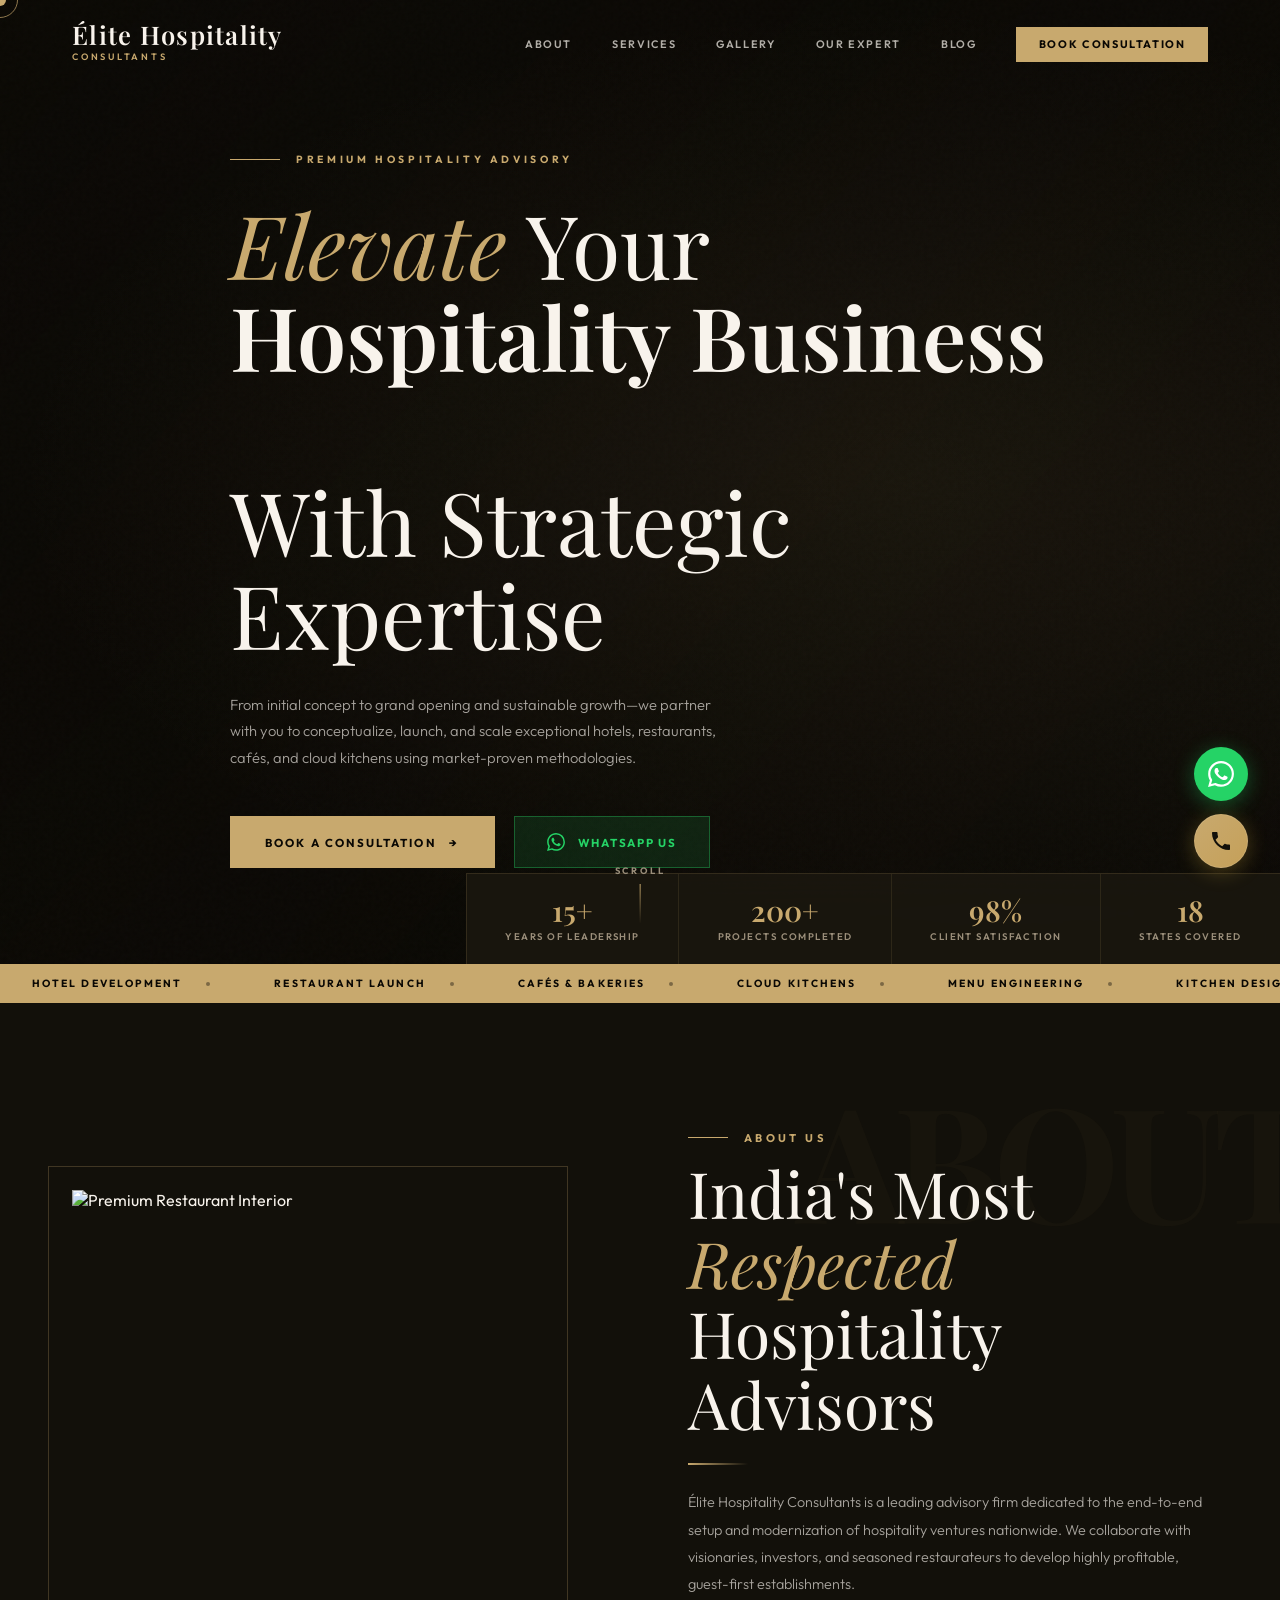
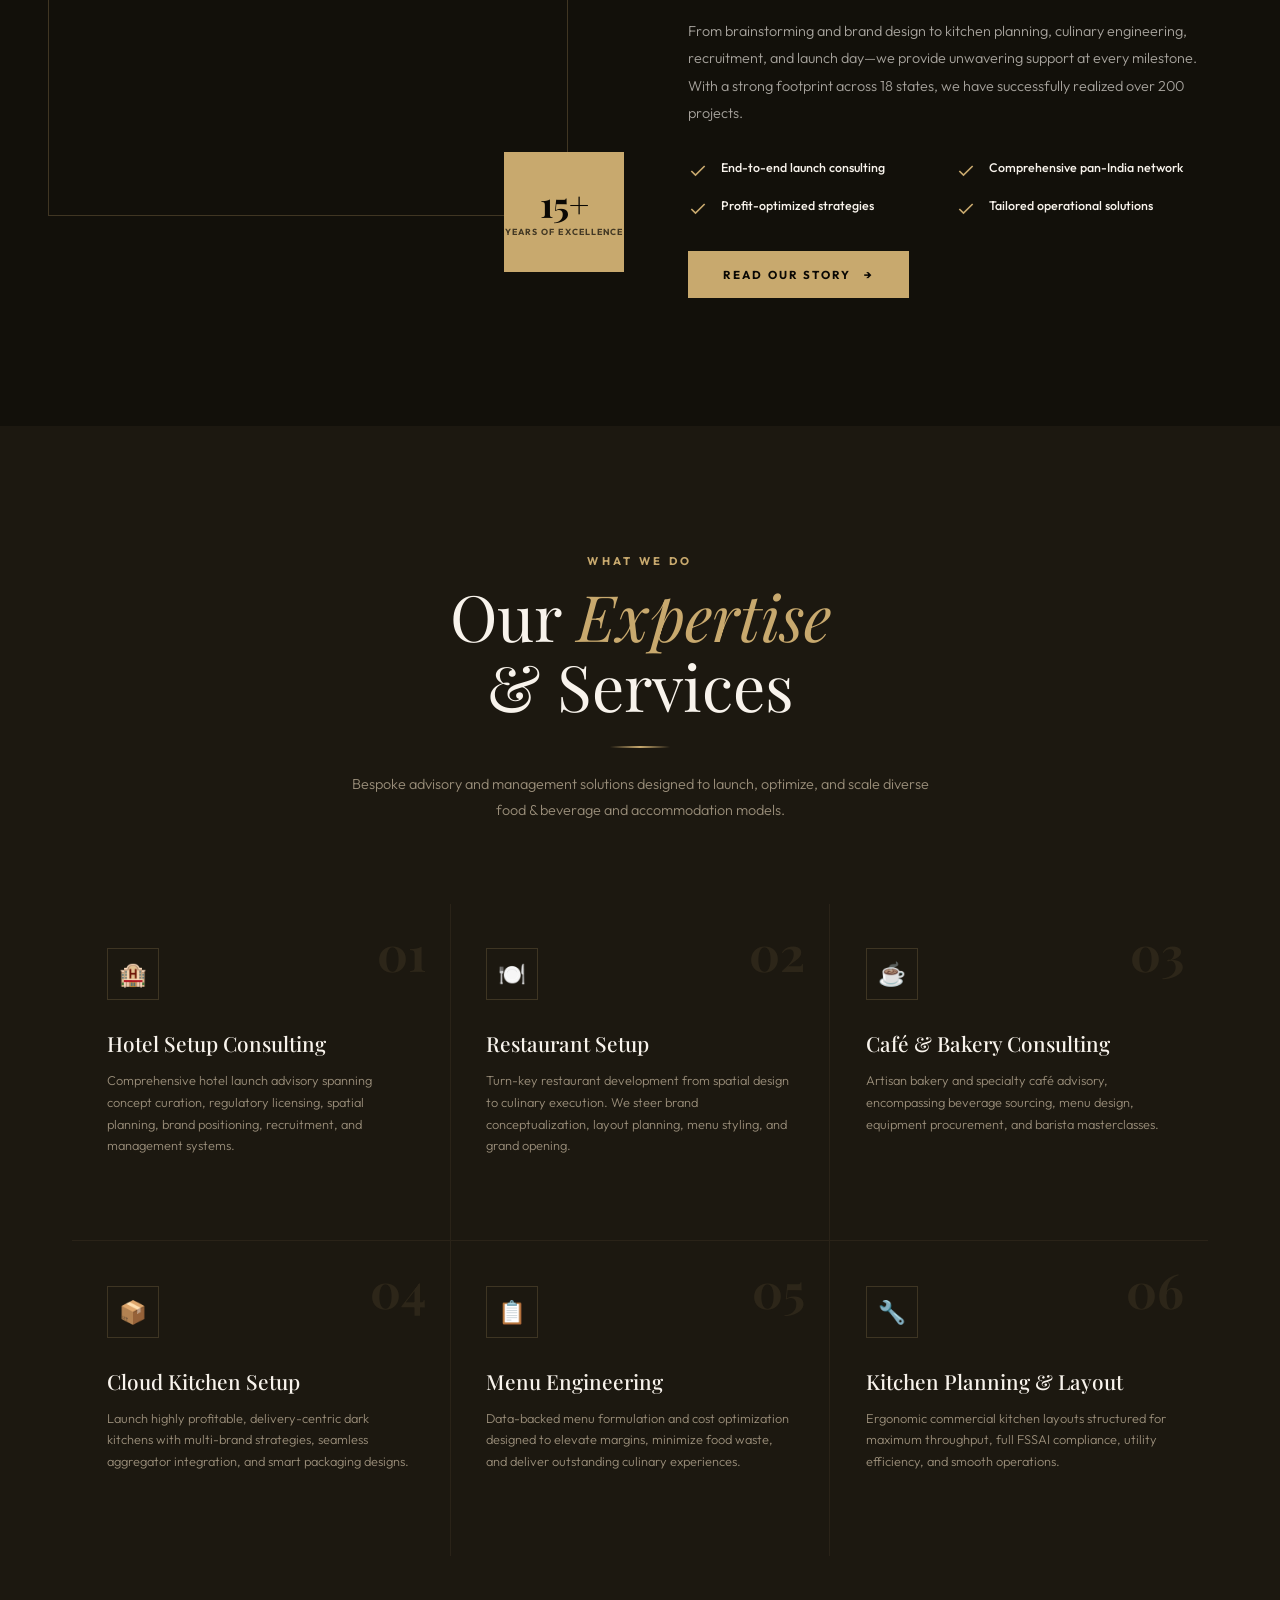
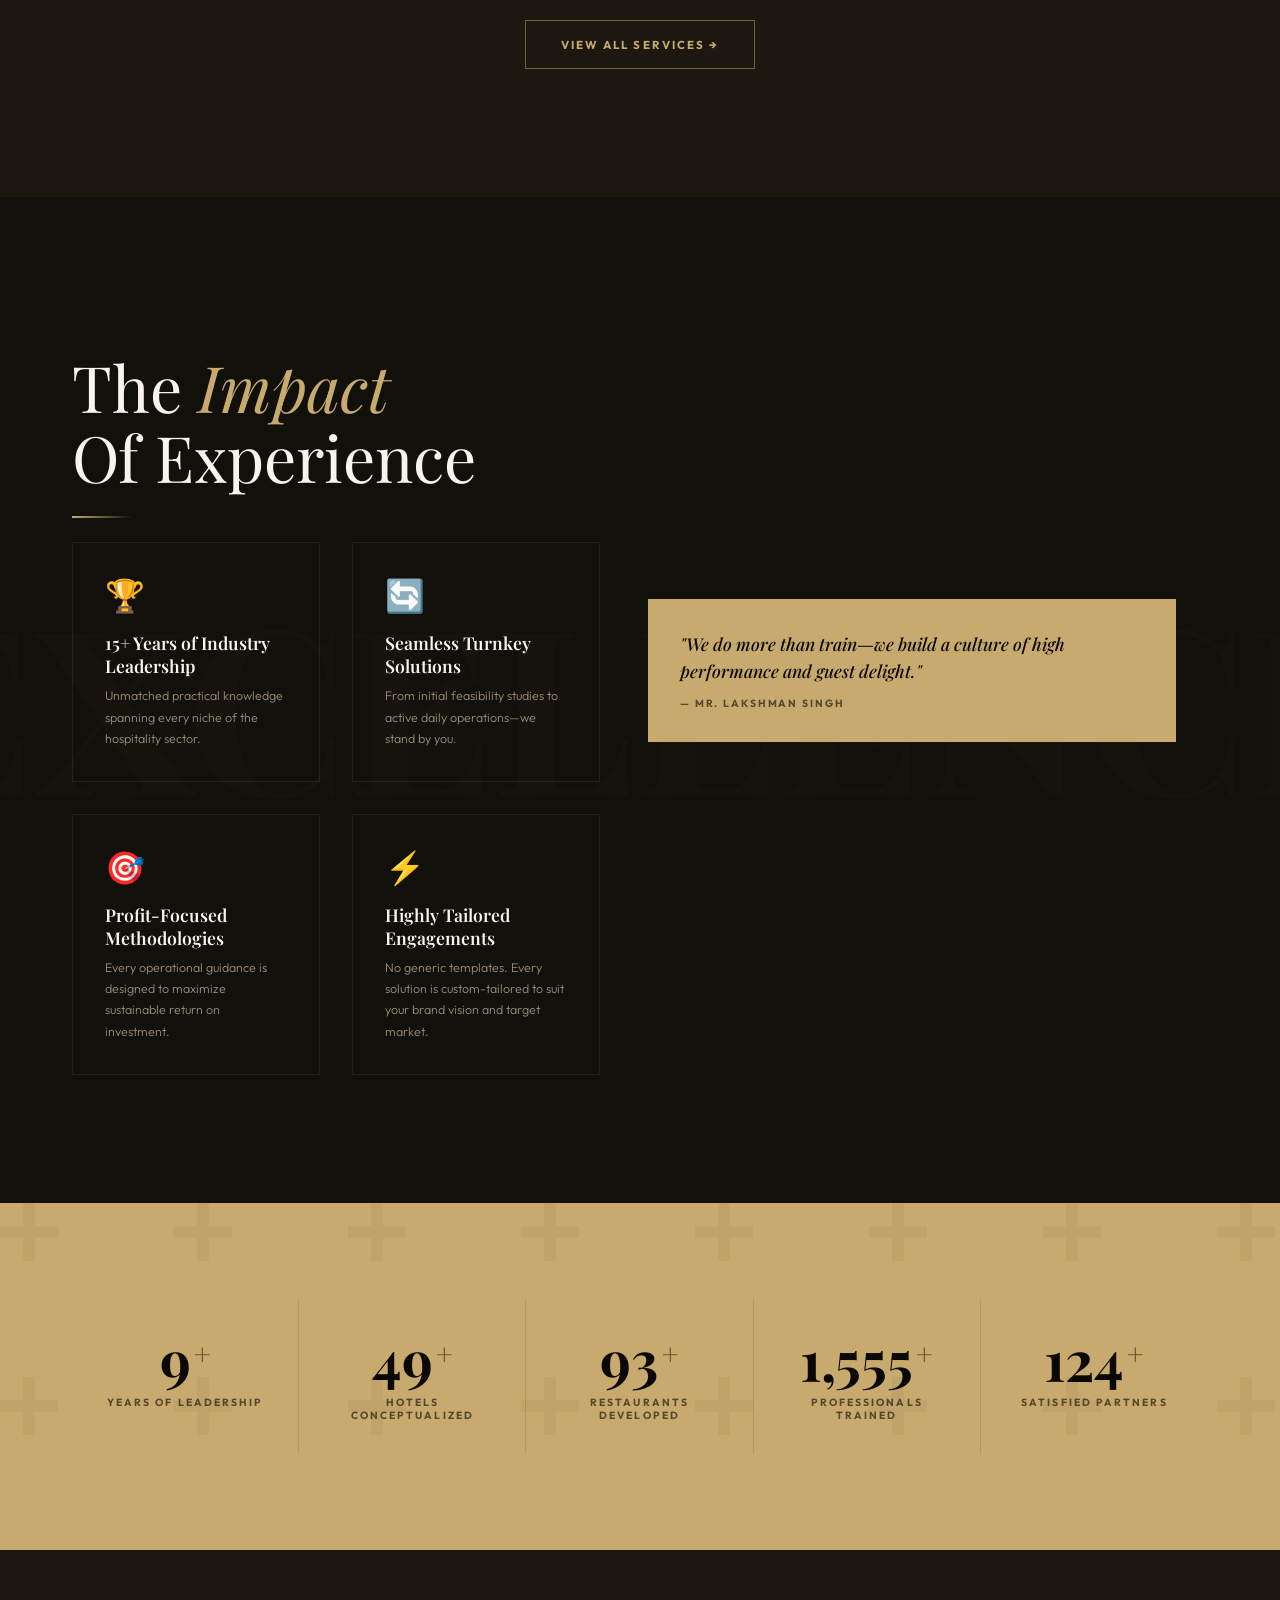
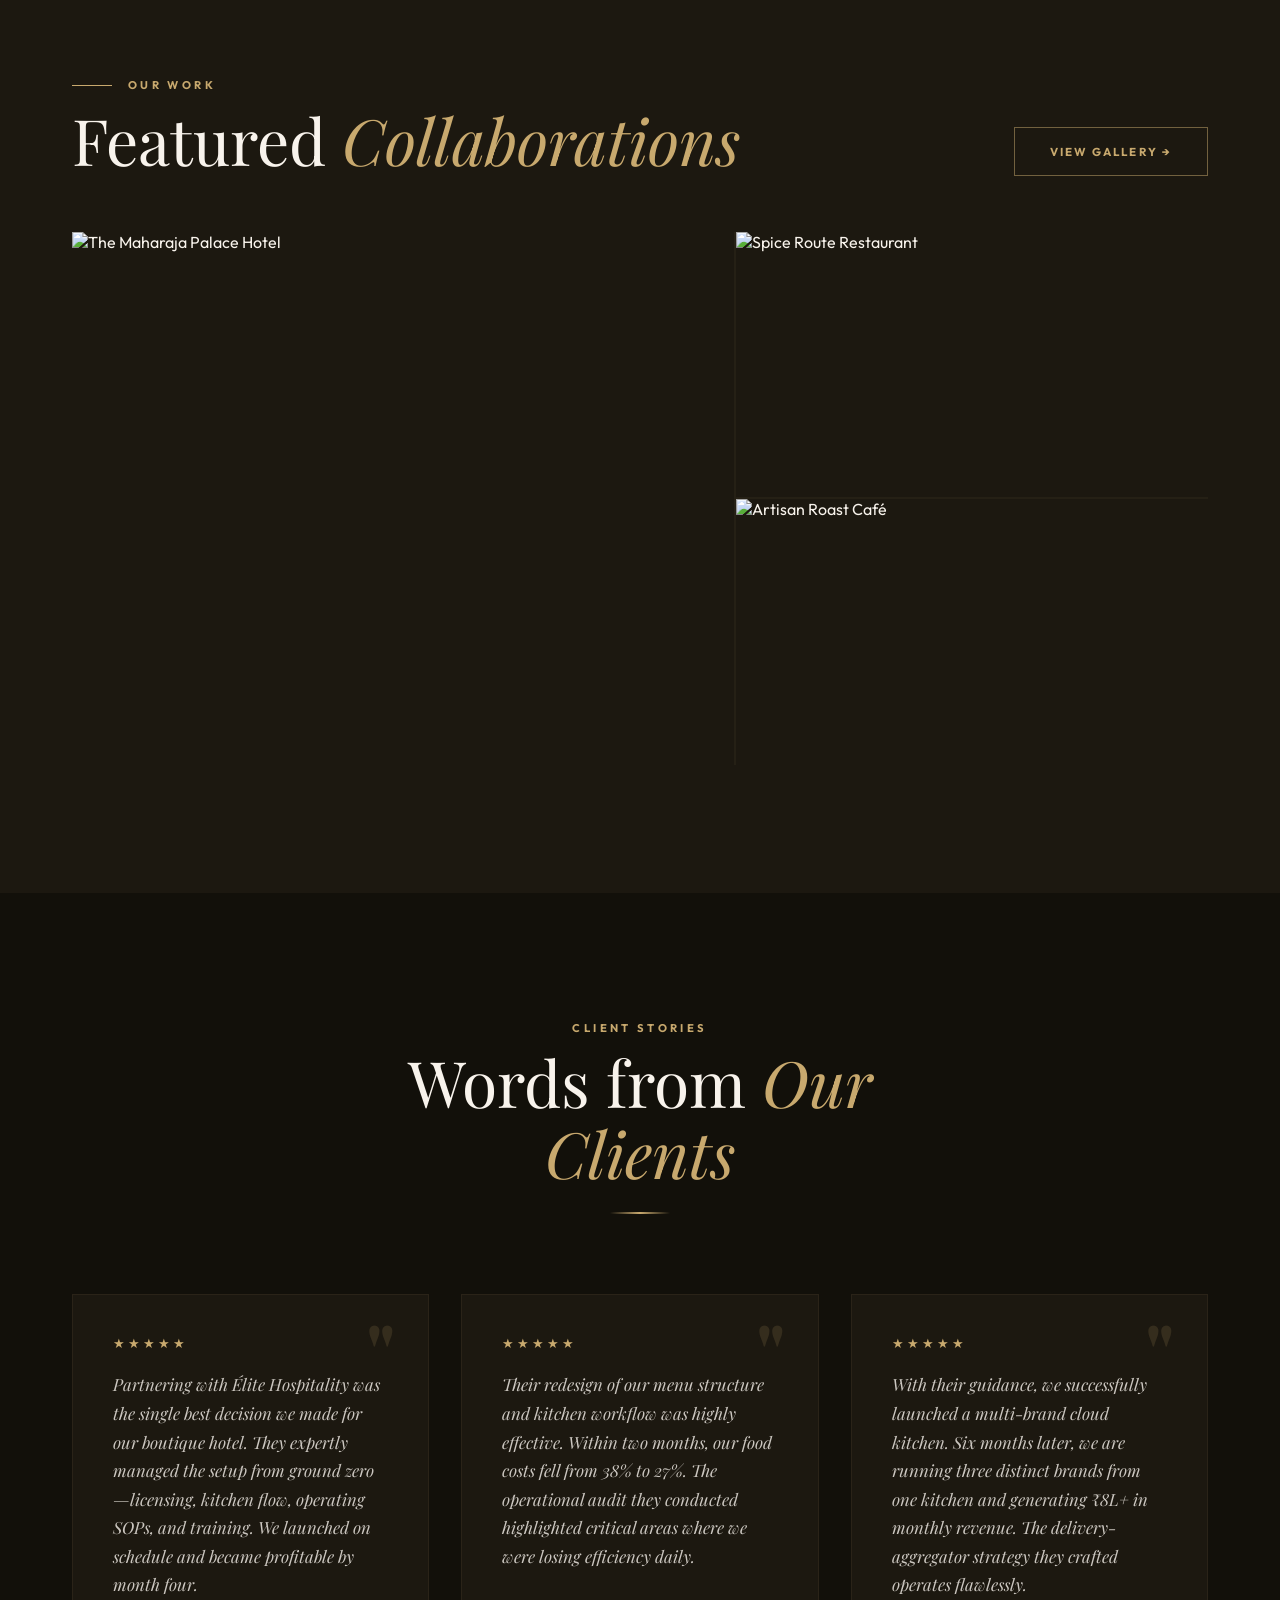
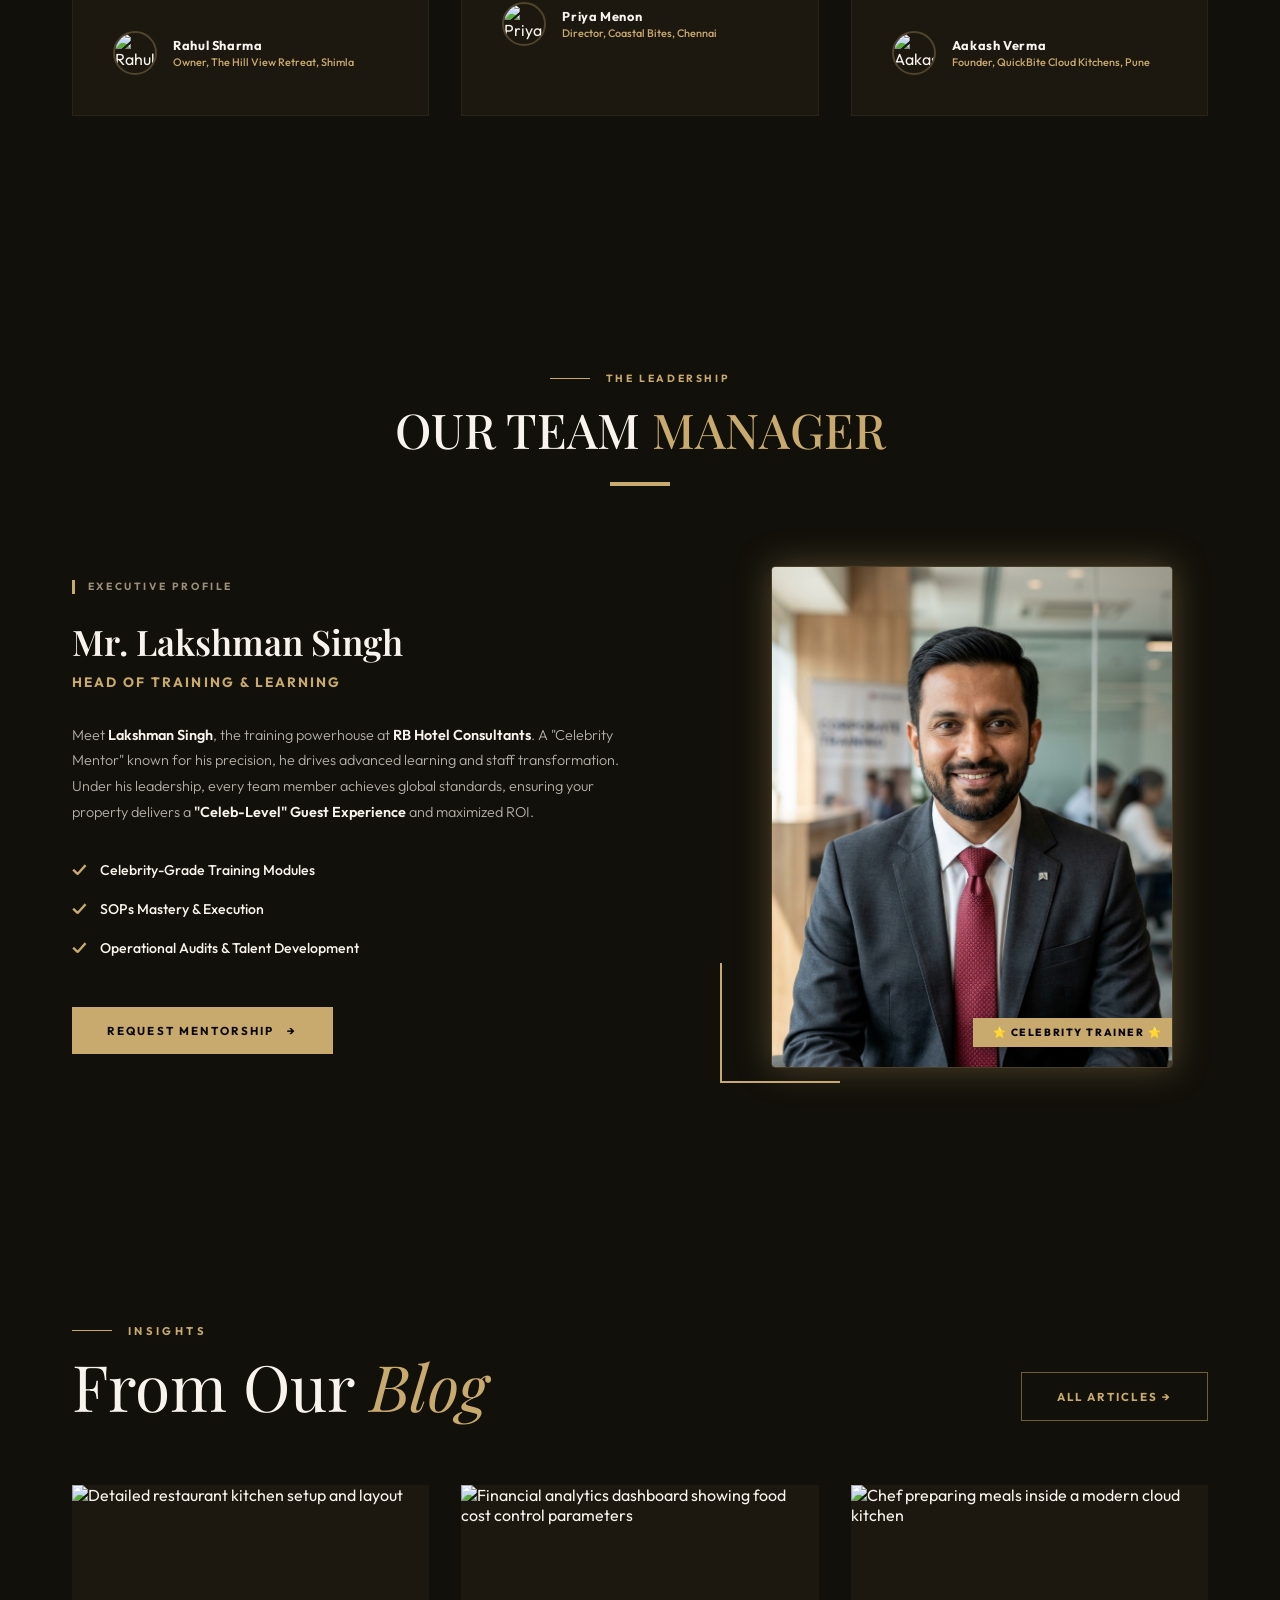
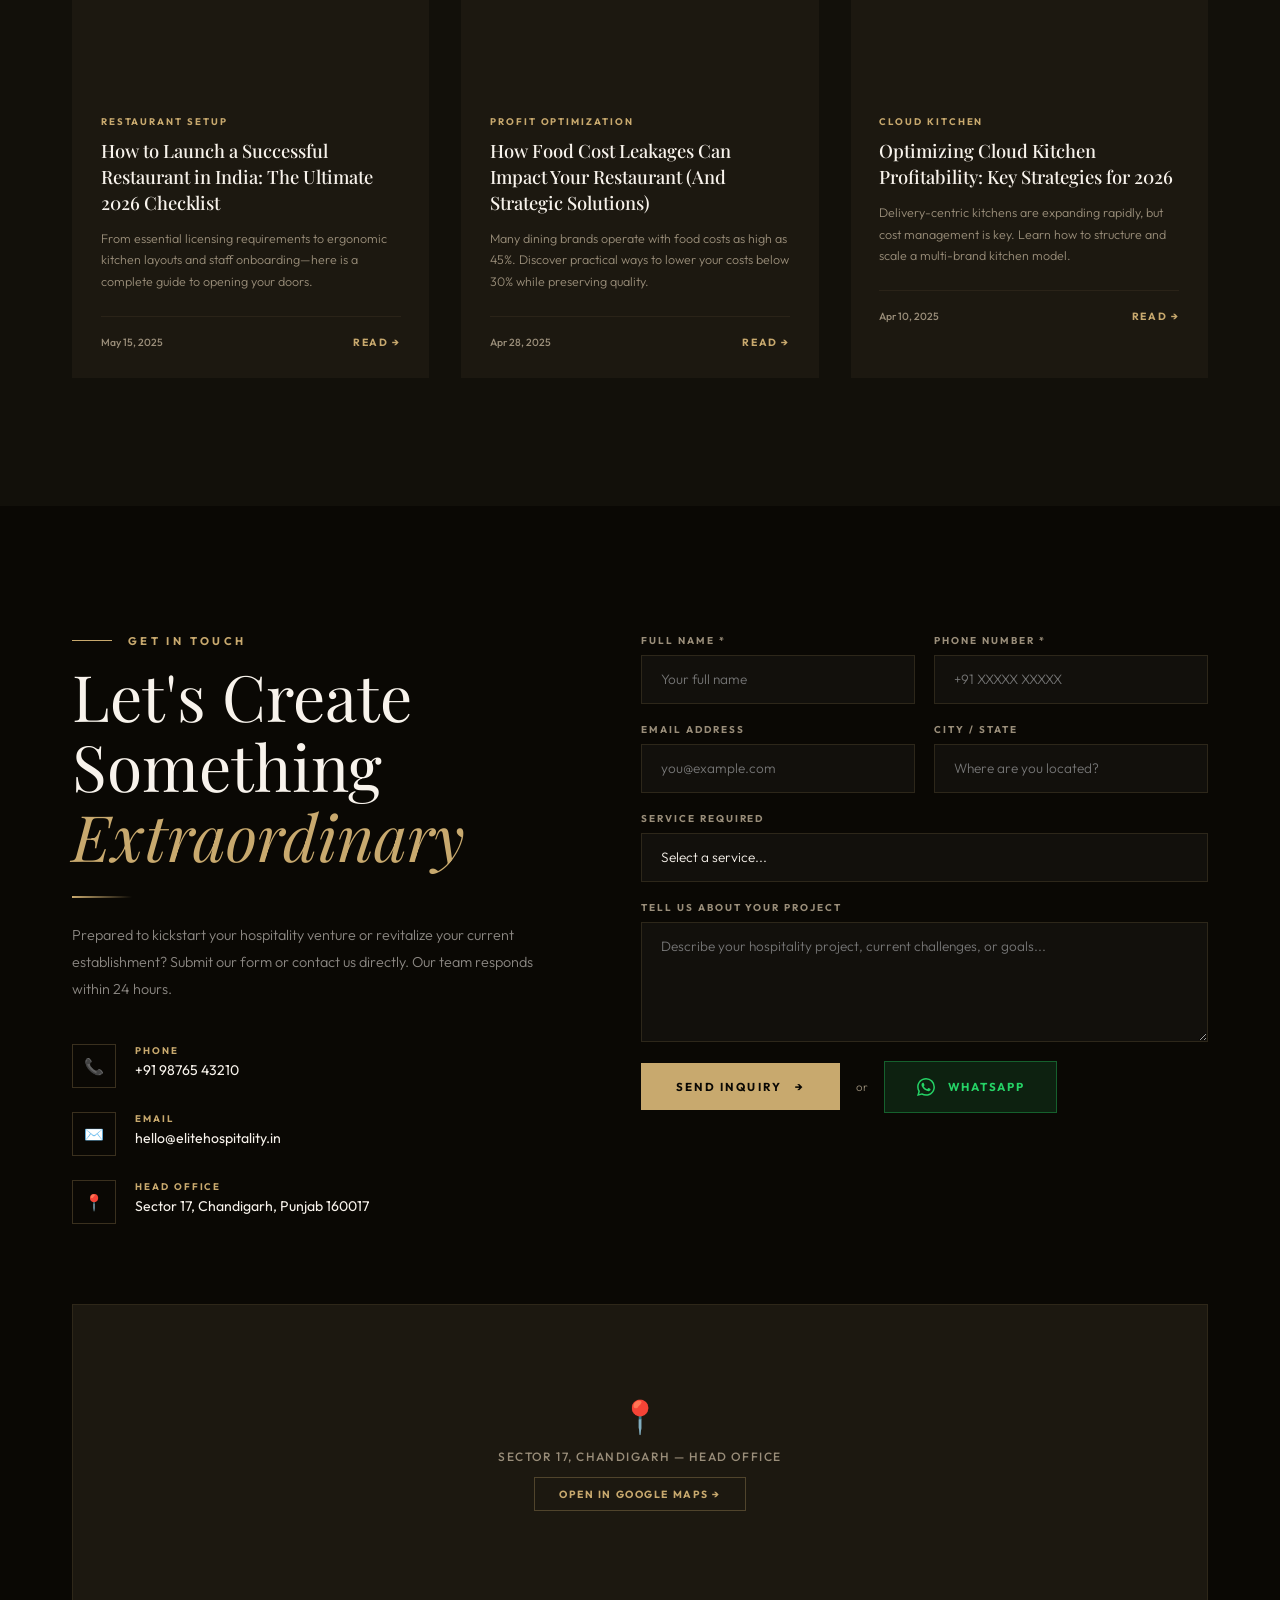
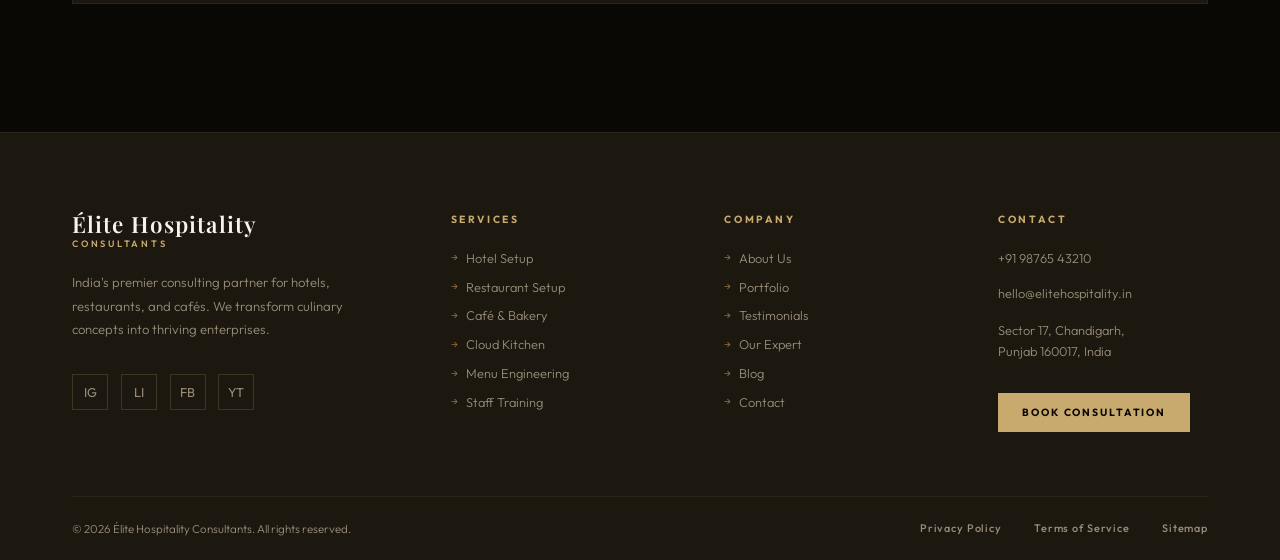
==== index.html @ fe79b7d4 "Add 2 new Services & Add Manager section at home page" ====
<!DOCTYPE html>
<html lang="en">
<head>
  <meta charset="UTF-8">
  <meta name="viewport" content="width=device-width, initial-scale=1.0">
  <title>Élite Hospitality Consultants | Elevate Your Hospitality Venture</title>
  <meta name="description" content="India's premier hospitality consulting firm specializing in boutique hotel setups, restaurant launches, café planning, and F&B operational excellence audits.">
  <link rel="preconnect" href="https://fonts.googleapis.com">
  <link href="https://fonts.googleapis.com/css2?family=Outfit:wght@300;400;500;600;700;800&family=Playfair+Display:ital,wght@0,400;0,500;0,600;0,700;1,400&display=swap" rel="stylesheet">
  <link rel="stylesheet" href="css/style.css">
</head>
<body>

  <!-- Custom Cursor -->
  <div class="cursor" id="cursor"></div>
  <div class="cursor-ring" id="cursorRing"></div>

  <!-- Mobile Nav -->
  <div class="mobile-nav" id="mobileNav">
    <a href="about.html" onclick="closeMobileNav()">About</a>
    <a href="services.html" onclick="closeMobileNav()">Services</a>
    <a href="gallery.html" onclick="closeMobileNav()">Gallery</a>
    <a href="owner.html" onclick="closeMobileNav()">Our Expert</a>
    <a href="blog-listing.html" onclick="closeMobileNav()">Blog</a>
    <a href="contact.html" onclick="closeMobileNav()">Contact</a>
  </div>

  <!-- ════════════════ NAVBAR ════════════════ -->
  <nav class="navbar" id="navbar">
    <div class="container">
      <a href="index.html" class="nav-logo">
        <span class="nav-logo-text">Élite Hospitality</span>
        <span class="nav-logo-sub">Consultants</span>
      </a>
      <ul class="nav-links">
        <li><a href="about.html">About</a></li>
        <li><a href="services.html">Services</a></li>
        <li><a href="gallery.html">Gallery</a></li>
        <li><a href="owner.html">Our Expert</a></li>
        <li><a href="blog-listing.html">Blog</a></li>
        <li><a href="contact.html" class="nav-cta">Book Consultation</a></li>
      </ul>
      <button class="hamburger" id="hamburger" onclick="toggleMobileNav()" aria-label="Menu">
        <span></span><span></span><span></span>
      </button>
    </div>
  </nav>

  <!-- ════════════════ HERO ════════════════ -->
  <section id="hero">
    <div class="hero-bg"></div>
    <div class="hero-grain"></div>
    <div class="container">
      <div class="hero-content">
        <div class="hero-eyebrow">
          <div class="hero-eyebrow-line"></div>
          <span class="hero-eyebrow-text">Premium Hospitality Advisory</span>
        </div>
        <h1 class="hero-title">
          <em>Elevate</em> Your<br>
          <strong>Hospitality Business</strong><br>
          With Strategic Expertise
        </h1>
        <p class="hero-sub">
          From initial concept to grand opening and sustainable growth—we partner with you to conceptualize, launch, and scale exceptional hotels, restaurants, cafés, and cloud kitchens using market-proven methodologies.
        </p>
        <div class="hero-btns">
          <a href="contact.html" class="btn-primary">
            <span>Book a Consultation</span>
            <span>→</span>
          </a>
          <a href="https://wa.me/919876543210" class="whatsapp-btn" target="_blank" rel="noopener">
            <svg class="whatsapp-icon" viewBox="0 0 24 24"><path d="M17.472 14.382c-.297-.149-1.758-.867-2.03-.967-.273-.099-.471-.148-.67.15-.197.297-.767.966-.94 1.164-.173.199-.347.223-.644.075-.297-.15-1.255-.463-2.39-1.475-.883-.788-1.48-1.761-1.653-2.059-.173-.297-.018-.458.13-.606.134-.133.298-.347.446-.52.149-.174.198-.298.298-.497.099-.198.05-.371-.025-.52-.075-.149-.669-1.612-.916-2.207-.242-.579-.487-.5-.669-.51-.173-.008-.371-.01-.57-.01-.198 0-.52.074-.792.372-.272.297-1.04 1.016-1.04 2.479 0 1.462 1.065 2.875 1.213 3.074.149.198 2.096 3.2 5.077 4.487.709.306 1.262.489 1.694.625.712.227 1.36.195 1.871.118.571-.085 1.758-.719 2.006-1.413.248-.694.248-1.289.173-1.413-.074-.124-.272-.198-.57-.347m-5.421 7.403h-.004a9.87 9.87 0 01-5.031-1.378l-.361-.214-3.741.982.998-3.648-.235-.374a9.86 9.86 0 01-1.51-5.26c.001-5.45 4.436-9.884 9.888-9.884 2.64 0 5.122 1.03 6.988 2.898a9.825 9.825 0 012.893 6.994c-.003 5.45-4.437 9.884-9.885 9.884m8.413-18.297A11.815 11.815 0 0012.05 0C5.495 0 .16 5.335.157 11.892c0 2.096.547 4.142 1.588 5.945L.057 24l6.305-1.654a11.882 11.882 0 005.683 1.448h.005c6.554 0 11.89-5.335 11.893-11.893a11.821 11.821 0 00-3.48-8.413Z"/></svg>
            WhatsApp Us
          </a>
        </div>
      </div>
    </div>
    <div class="hero-stats">
      <div class="hero-stats-inner">
        <div class="hero-stat">
          <div class="hero-stat-num">15+</div>
          <div class="hero-stat-label">Years of Leadership</div>
        </div>
        <div class="hero-stat">
          <div class="hero-stat-num">200+</div>
          <div class="hero-stat-label">Projects Completed</div>
        </div>
        <div class="hero-stat">
          <div class="hero-stat-num">98%</div>
          <div class="hero-stat-label">Client Satisfaction</div>
        </div>
        <div class="hero-stat">
          <div class="hero-stat-num">18</div>
          <div class="hero-stat-label">States Covered</div>
        </div>
      </div>
    </div>
    <div class="hero-scroll">
      <span class="hero-scroll-text">Scroll</span>
      <div class="scroll-line"></div>
    </div>
  </section>

  <!-- ════════════════ TICKER ════════════════ -->
  <div class="ticker">
    <div class="ticker-track" id="tickerTrack">
      <div class="ticker-item">Hotel Development<div class="ticker-dot"></div></div>
      <div class="ticker-item">Restaurant Launch<div class="ticker-dot"></div></div>
      <div class="ticker-item">Cafés & Bakeries<div class="ticker-dot"></div></div>
      <div class="ticker-item">Cloud Kitchens<div class="ticker-dot"></div></div>
      <div class="ticker-item">Menu Engineering<div class="ticker-dot"></div></div>
      <div class="ticker-item">Kitchen Design<div class="ticker-dot"></div></div>
      <div class="ticker-item">Talent Training<div class="ticker-dot"></div></div>
      <div class="ticker-item">Cost Optimization<div class="ticker-dot"></div></div>
      <div class="ticker-item">Operational Audits<div class="ticker-dot"></div></div>
      <div class="ticker-item">SOP Architecture<div class="ticker-dot"></div></div>
      <!-- Duplicate for infinite scroll -->
      <div class="ticker-item">Hotel Development<div class="ticker-dot"></div></div>
      <div class="ticker-item">Restaurant Launch<div class="ticker-dot"></div></div>
      <div class="ticker-item">Cafés & Bakeries<div class="ticker-dot"></div></div>
      <div class="ticker-item">Cloud Kitchens<div class="ticker-dot"></div></div>
      <div class="ticker-item">Menu Engineering<div class="ticker-dot"></div></div>
      <div class="ticker-item">Kitchen Design<div class="ticker-dot"></div></div>
      <div class="ticker-item">Talent Training<div class="ticker-dot"></div></div>
      <div class="ticker-item">Cost Optimization<div class="ticker-dot"></div></div>
      <div class="ticker-item">Operational Audits<div class="ticker-dot"></div></div>
      <div class="ticker-item">SOP Architecture<div class="ticker-dot"></div></div>
    </div>
  </div>

  <!-- ════════════════ ABOUT ════════════════ -->
  <section id="about">
    <div class="container">
      <div class="about-grid">
        <div class="about-img-wrap reveal">
          <div class="about-img-frame"></div>
          <img class="about-img"
            src="https://images.unsplash.com/photo-1414235077428-338989a2e8c0?w=800&q=80"
            alt="Premium Restaurant Interior"
            loading="lazy">
          <div class="about-badge">
            <div class="about-badge-num">15+</div>
            <div class="about-badge-text">Years of Excellence</div>
          </div>
        </div>
        <div class="about-body">
          <div class="section-label reveal">About Us</div>
          <h2 class="section-title reveal reveal-delay-1">
            India's Most <em>Respected</em><br>Hospitality Advisors
          </h2>
          <div class="gold-line reveal reveal-delay-2"></div>
          <p class="reveal reveal-delay-2">
            Élite Hospitality Consultants is a leading advisory firm dedicated to the end-to-end setup and modernization of hospitality ventures nationwide. We collaborate with visionaries, investors, and seasoned restaurateurs to develop highly profitable, guest-first establishments.
          </p>
          <p class="reveal reveal-delay-3">
            From brainstorming and brand design to kitchen planning, culinary engineering, recruitment, and launch day—we provide unwavering support at every milestone. With a strong footprint across 18 states, we have successfully realized over 200 projects.
          </p>
          <div class="about-features reveal reveal-delay-3">
            <div class="about-feature">
              <svg class="about-feature-icon" viewBox="0 0 24 24" fill="none" stroke="currentColor" stroke-width="2"><polyline points="20 6 9 17 4 12"></polyline></svg>
              <span class="about-feature-text">End-to-end launch consulting</span>
            </div>
            <div class="about-feature">
              <svg class="about-feature-icon" viewBox="0 0 24 24" fill="none" stroke="currentColor" stroke-width="2"><polyline points="20 6 9 17 4 12"></polyline></svg>
              <span class="about-feature-text">Comprehensive pan-India network</span>
            </div>
            <div class="about-feature">
              <svg class="about-feature-icon" viewBox="0 0 24 24" fill="none" stroke="currentColor" stroke-width="2"><polyline points="20 6 9 17 4 12"></polyline></svg>
              <span class="about-feature-text">Profit-optimized strategies</span>
            </div>
            <div class="about-feature">
              <svg class="about-feature-icon" viewBox="0 0 24 24" fill="none" stroke="currentColor" stroke-width="2"><polyline points="20 6 9 17 4 12"></polyline></svg>
              <span class="about-feature-text">Tailored operational solutions</span>
            </div>
          </div>
          <div class="reveal reveal-delay-4">
            <a href="about.html" class="btn-primary"><span>Read Our Story</span><span>→</span></a>
          </div>
        </div>
      </div>
    </div>
  </section>

  <!-- ════════════════ SERVICES ════════════════ -->
  <section id="services">
    <div class="container">
      <div class="services-header reveal">
        <div class="section-label">What We Do</div>
        <h2 class="section-title">Our <em>Expertise</em><br>& Services</h2>
        <div class="gold-line"></div>
        <p>Bespoke advisory and management solutions designed to launch, optimize, and scale diverse food & beverage and accommodation models.</p>
      </div>
      <div class="services-grid">
        <div class="service-card reveal">
          <span class="service-num">01</span>
          <div class="service-icon-wrap"><span class="service-icon">🏨</span></div>
          <h3 class="service-title">Hotel Setup Consulting</h3>
          <p class="service-desc">Comprehensive hotel launch advisory spanning concept curation, regulatory licensing, spatial planning, brand positioning, recruitment, and management systems.</p>
          <a href="services.html" class="service-arrow">Learn More →</a>
        </div>
        <div class="service-card reveal reveal-delay-1">
          <span class="service-num">02</span>
          <div class="service-icon-wrap"><span class="service-icon">🍽️</span></div>
          <h3 class="service-title">Restaurant Setup</h3>
          <p class="service-desc">Turn-key restaurant development from spatial design to culinary execution. We steer brand conceptualization, layout planning, menu styling, and grand opening.</p>
          <a href="services.html" class="service-arrow">Learn More →</a>
        </div>
        <div class="service-card reveal reveal-delay-2">
          <span class="service-num">03</span>
          <div class="service-icon-wrap"><span class="service-icon">☕</span></div>
          <h3 class="service-title">Café & Bakery Consulting</h3>
          <p class="service-desc">Artisan bakery and specialty café advisory, encompassing beverage sourcing, menu design, equipment procurement, and barista masterclasses.</p>
          <a href="services.html" class="service-arrow">Learn More →</a>
        </div>
        <div class="service-card reveal">
          <span class="service-num">04</span>
          <div class="service-icon-wrap"><span class="service-icon">📦</span></div>
          <h3 class="service-title">Cloud Kitchen Setup</h3>
          <p class="service-desc">Launch highly profitable, delivery-centric dark kitchens with multi-brand strategies, seamless aggregator integration, and smart packaging designs.</p>
          <a href="services.html" class="service-arrow">Learn More →</a>
        </div>
        <div class="service-card reveal reveal-delay-1">
          <span class="service-num">05</span>
          <div class="service-icon-wrap"><span class="service-icon">📋</span></div>
          <h3 class="service-title">Menu Engineering</h3>
          <p class="service-desc">Data-backed menu formulation and cost optimization designed to elevate margins, minimize food waste, and deliver outstanding culinary experiences.</p>
          <a href="services.html" class="service-arrow">Learn More →</a>
        </div>
        <div class="service-card reveal reveal-delay-2">
          <span class="service-num">06</span>
          <div class="service-icon-wrap"><span class="service-icon">🔧</span></div>
          <h3 class="service-title">Kitchen Planning & Layout</h3>
          <p class="service-desc">Ergonomic commercial kitchen layouts structured for maximum throughput, full FSSAI compliance, utility efficiency, and smooth operations.</p>
          <a href="services.html" class="service-arrow">Learn More →</a>
        </div>
      </div>
      <div style="text-align: center; margin-top: 4rem;" class="reveal">
        <a href="services.html" class="btn-outline">View All Services →</a>
      </div>
    </div>
  </section>

  <!-- ════════════════ WHY CHOOSE US ════════════════ -->
  <section id="why">
    <div class="why-bg-text">EXCELLENCE</div>
    <div class="container">
      <div class="why-grid">
        <div>
          <div class="section-label reveal">Why Choose Us</div>
          <h2 class="section-title reveal reveal-delay-1">
            The <em>Impact</em><br>Of Experience
          </h2>
          <div class="gold-line reveal reveal-delay-2"></div>
          <div class="why-features reveal reveal-delay-2">
            <div class="why-feature">
              <span class="why-feature-icon">🏆</span>
              <div class="why-feature-title">15+ Years of Industry Leadership</div>
              <p class="why-feature-desc">Unmatched practical knowledge spanning every niche of the hospitality sector.</p>
            </div>
            <div class="why-feature">
              <span class="why-feature-icon">🔄</span>
              <div class="why-feature-title">Seamless Turnkey Solutions</div>
              <p class="why-feature-desc">From initial feasibility studies to active daily operations—we stand by you.</p>
            </div>
            <div class="why-feature">
              <span class="why-feature-icon">🎯</span>
              <div class="why-feature-title">Profit-Focused Methodologies</div>
              <p class="why-feature-desc">Every operational guidance is designed to maximize sustainable return on investment.</p>
            </div>
            <div class="why-feature">
              <span class="why-feature-icon">⚡</span>
              <div class="why-feature-title">Highly Tailored Engagements</div>
              <p class="why-feature-desc">No generic templates. Every solution is custom-tailored to suit your brand vision and target market.</p>
            </div>
          </div>
        </div>
        <div class="why-image-wrap reveal reveal-delay-2">
          <img class="why-image"
            src="https://images.unsplash.com/photo-1555396273-367ea4eb4db5?w=800&q=80"
            alt="Restaurant Kitchen"
            loading="lazy">
          <div class="why-quote">
            <p class="why-quote-text">"We do more than train—we build a culture of high performance and guest delight."</p>
            <p class="why-quote-author">— Mr. Lakshman Singh</p>
          </div>
        </div>
      </div>
    </div>
  </section>

  <!-- ════════════════ STATS ════════════════ -->
  <section id="stats">
    <div class="container">
      <div class="stats-grid">
        <div class="stat-item reveal">
          <div class="stat-num"><span class="count-up" data-target="15">0</span><span class="stat-suffix">+</span></div>
          <div class="stat-label">Years of Leadership</div>
        </div>
        <div class="stat-item reveal reveal-delay-1">
          <div class="stat-num"><span class="count-up" data-target="80">0</span><span class="stat-suffix">+</span></div>
          <div class="stat-label">Hotels Conceptualized</div>
        </div>
        <div class="stat-item reveal reveal-delay-2">
          <div class="stat-num"><span class="count-up" data-target="150">0</span><span class="stat-suffix">+</span></div>
          <div class="stat-label">Restaurants Developed</div>
        </div>
        <div class="stat-item reveal reveal-delay-3">
          <div class="stat-num"><span class="count-up" data-target="2500">0</span><span class="stat-suffix">+</span></div>
          <div class="stat-label">Professionals Trained</div>
        </div>
        <div class="stat-item reveal reveal-delay-4">
          <div class="stat-num"><span class="count-up" data-target="200">0</span><span class="stat-suffix">+</span></div>
          <div class="stat-label">Satisfied Partners</div>
        </div>
      </div>
    </div>
  </section>

  <!-- ════════════════ PORTFOLIO ════════════════ -->
  <section id="portfolio">
    <div class="container">
      <div class="portfolio-header">
        <div>
          <div class="section-label reveal">Our Work</div>
          <h2 class="section-title reveal reveal-delay-1">Featured <em>Collaborations</em></h2>
        </div>
        <a href="gallery.html" class="btn-outline reveal reveal-delay-2">View Gallery →</a>
      </div>
      <div class="portfolio-grid reveal">
        <div class="portfolio-item">
          <img src="https://images.unsplash.com/photo-1544148103-0773bf10d330?w=900&q=80" alt="The Maharaja Palace Hotel" loading="lazy">
          <div class="portfolio-overlay">
            <div class="portfolio-info">
              <div class="portfolio-tag">Hotel Launch • Udaipur</div>
              <div class="portfolio-name">The Maharaja Palace Hotel</div>
            </div>
          </div>
        </div>
        <div class="portfolio-item">
          <img src="https://images.unsplash.com/photo-1466978913421-dad2ebd01d17?w=700&q=80" alt="Spice Route Restaurant" loading="lazy">
          <div class="portfolio-overlay">
            <div class="portfolio-info">
              <div class="portfolio-tag">Restaurant Design • Delhi</div>
              <div class="portfolio-name">Spice Route Restaurant</div>
            </div>
          </div>
        </div>
        <div class="portfolio-item">
          <img src="https://images.unsplash.com/photo-1442512595331-e89e73853f31?w=700&q=80" alt="Artisan Roast Café" loading="lazy">
          <div class="portfolio-overlay">
            <div class="portfolio-info">
              <div class="portfolio-tag">Café Strategy • Bengaluru</div>
              <div class="portfolio-name">Artisan Roast Café</div>
            </div>
          </div>
        </div>
      </div>
    </div>
  </section>

  <!-- ════════════════ TESTIMONIALS ════════════════ -->
  <section id="testimonials">
    <div class="container">
      <div class="testimonials-header reveal">
        <div class="section-label">Client Stories</div>
        <h2 class="section-title">Words from <em>Our Clients</em></h2>
        <div class="gold-line"></div>
      </div>
      <div class="testimonials-track">
        <div class="testimonial-card reveal">
          <div class="testimonial-quote-icon">"</div>
          <div class="testimonial-stars">
            <span class="star">★</span><span class="star">★</span><span class="star">★</span><span class="star">★</span><span class="star">★</span>
          </div>
          <p class="testimonial-text">Partnering with Élite Hospitality was the single best decision we made for our boutique hotel. They expertly managed the setup from ground zero—licensing, kitchen flow, operating SOPs, and training. We launched on schedule and became profitable by month four.</p>
          <div class="testimonial-author">
            <img class="author-avatar" src="https://images.unsplash.com/photo-1507003211169-0a1dd7228f2d?w=100&q=80" alt="Rahul Sharma" loading="lazy">
            <div class="author-info">
              <div class="author-name">Rahul Sharma</div>
              <div class="author-role">Owner, The Hill View Retreat, Shimla</div>
            </div>
          </div>
        </div>
        <div class="testimonial-card reveal reveal-delay-1">
          <div class="testimonial-quote-icon">"</div>
          <div class="testimonial-stars">
            <span class="star">★</span><span class="star">★</span><span class="star">★</span><span class="star">★</span><span class="star">★</span>
          </div>
          <p class="testimonial-text">Their redesign of our menu structure and kitchen workflow was highly effective. Within two months, our food costs fell from 38% to 27%. The operational audit they conducted highlighted critical areas where we were losing efficiency daily.</p>
          <div class="testimonial-author">
            <img class="author-avatar" src="https://images.unsplash.com/photo-1494790108377-be9c29b29330?w=100&q=80" alt="Priya Menon" loading="lazy">
            <div class="author-info">
              <div class="author-name">Priya Menon</div>
              <div class="author-role">Director, Coastal Bites, Chennai</div>
            </div>
          </div>
        </div>
        <div class="testimonial-card reveal reveal-delay-2">
          <div class="testimonial-quote-icon">"</div>
          <div class="testimonial-stars">
            <span class="star">★</span><span class="star">★</span><span class="star">★</span><span class="star">★</span><span class="star">★</span>
          </div>
          <p class="testimonial-text">With their guidance, we successfully launched a multi-brand cloud kitchen. Six months later, we are running three distinct brands from one kitchen and generating ₹8L+ in monthly revenue. The delivery-aggregator strategy they crafted operates flawlessly.</p>
          <div class="testimonial-author">
            <img class="author-avatar" src="https://images.unsplash.com/photo-1472099645785-5658abf4ff4e?w=100&q=80" alt="Aakash Verma" loading="lazy">
            <div class="author-info">
              <div class="author-name">Aakash Verma</div>
              <div class="author-role">Founder, QuickBite Cloud Kitchens, Pune</div>
            </div>
          </div>
        </div>
      </div>
    </div>
  </section>

  <!-- ════════════════ LEADERSHIP / TEAM MANAGER ════════════════ -->
  <section id="leadership">
    <div class="container">
      <div class="leadership-header reveal" style="text-align: center; margin-bottom: 5rem;">
        <div class="section-label" style="justify-content: center; color: var(--gold); font-size: 0.65rem; font-weight: 700; letter-spacing: 0.25em; text-transform: uppercase; margin-bottom: 1rem;">The Leadership</div>
        <h2 class="section-title" style="font-family: var(--font-display); font-size: clamp(2rem, 5vw, 3rem); font-weight: 500; text-transform: uppercase; color: var(--warm-white); line-height: 1.2;">
          Our Team <span style="color: var(--gold);">Manager</span>
        </h2>
        <div class="gold-line" style="width: 60px; height: 3.5px; background: var(--gold); margin: 1.5rem auto 0;"></div>
      </div>

      <div class="leadership-grid">
        <div class="leadership-content reveal">
          <div class="leadership-eyebrow">
            <div class="leadership-eyebrow-line"></div>
            <span>Executive Profile</span>
          </div>
          <h3 class="leadership-name" style="font-family: var(--font-display); font-size: 2.2rem; font-weight: 600; color: var(--warm-white); margin-bottom: 0.5rem;">Mr. Lakshman Singh</h3>
          <div class="leadership-role" style="font-size: 0.85rem; font-weight: 700; letter-spacing: 0.15em; color: var(--gold); text-transform: uppercase; margin-bottom: 2rem;">Head of Training & Learning</div>
          
          <p class="leadership-desc" style="font-size: 0.9rem; font-weight: 300; line-height: 1.8; color: rgba(248, 243, 236, 0.7); margin-bottom: 2rem;">
            Meet <strong>Lakshman Singh</strong>, the training powerhouse at <strong>RB Hotel Consultants</strong>. A "Celebrity Mentor" known for his precision, he drives advanced learning and staff transformation. Under his leadership, every team member achieves global standards, ensuring your property delivers a <strong>"Celeb-Level" Guest Experience</strong> and maximized ROI.
          </p>

          <div class="leadership-features" style="display: flex; flex-direction: column; gap: 1rem; margin-bottom: 3rem;">
            <div class="leadership-feature" style="display: flex; align-items: center; gap: 0.8rem; font-size: 0.88rem; font-weight: 500; color: var(--warm-white);">
              <span class="leadership-feature-icon" style="color: var(--gold); font-size: 1.1rem; font-weight: 700;">✓</span>
              <span>Celebrity-Grade Training Modules</span>
            </div>
            <div class="leadership-feature" style="display: flex; align-items: center; gap: 0.8rem; font-size: 0.88rem; font-weight: 500; color: var(--warm-white);">
              <span class="leadership-feature-icon" style="color: var(--gold); font-size: 1.1rem; font-weight: 700;">✓</span>
              <span>SOPs Mastery & Execution</span>
            </div>
            <div class="leadership-feature" style="display: flex; align-items: center; gap: 0.8rem; font-size: 0.88rem; font-weight: 500; color: var(--warm-white);">
              <span class="leadership-feature-icon" style="color: var(--gold); font-size: 1.1rem; font-weight: 700;">✓</span>
              <span>Operational Audits & Talent Development</span>
            </div>
          </div>

          <div>
            <a href="contact.html" class="btn-primary">
              <span>Request Mentorship</span>
              <span>→</span>
            </a>
          </div>
        </div>

        <div class="leadership-img-container reveal reveal-delay-1">
          <div class="leadership-img-angle"></div>
          <div class="leadership-img-frame">
            <img class="leadership-img" src="images/lakshman_singh.png" alt="Mr. Lakshman Singh" loading="lazy">
            <div class="leadership-badge">⭐ Celebrity Trainer ⭐</div>
          </div>
        </div>
      </div>
    </div>
  </section>



  <!-- ════════════════ BLOG ════════════════ -->
  <section id="blog">
    <div class="container">
      <div style="display:flex; justify-content:space-between; align-items:flex-end; flex-wrap:wrap; gap:1.5rem;">
        <div>
          <div class="section-label reveal">Insights</div>
          <h2 class="section-title reveal reveal-delay-1">From Our <em>Blog</em></h2>
        </div>
        <a href="blog-listing.html" class="btn-outline reveal reveal-delay-2">All Articles →</a>
      </div>
      <div class="blog-grid">
        <div class="blog-card reveal">
          <div class="blog-thumb-wrap">
            <img class="blog-thumb" src="https://images.unsplash.com/photo-1556909114-f6e7ad7d3136?w=600&q=80" alt="Detailed restaurant kitchen setup and layout" loading="lazy">
          </div>
          <div class="blog-content">
            <div class="blog-tag">Restaurant Setup</div>
            <h3 class="blog-title">How to Launch a Successful Restaurant in India: The Ultimate 2026 Checklist</h3>
            <p class="blog-excerpt">From essential licensing requirements to ergonomic kitchen layouts and staff onboarding—here is a complete guide to opening your doors.</p>
            <div class="blog-meta">
              <span class="blog-date">May 15, 2025</span>
              <a href="blog-detail.html" class="blog-read-more">Read →</a>
            </div>
          </div>
        </div>
        <div class="blog-card reveal reveal-delay-1">
          <div class="blog-thumb-wrap">
            <img class="blog-thumb" src="https://images.unsplash.com/photo-1563986768494-4dee2763ff3f?w=600&q=80" alt="Financial analytics dashboard showing food cost control parameters" loading="lazy">
          </div>
          <div class="blog-content">
            <div class="blog-tag">Profit Optimization</div>
            <h3 class="blog-title">How Food Cost Leakages Can Impact Your Restaurant (And Strategic Solutions)</h3>
            <p class="blog-excerpt">Many dining brands operate with food costs as high as 45%. Discover practical ways to lower your costs below 30% while preserving quality.</p>
            <div class="blog-meta">
              <span class="blog-date">Apr 28, 2025</span>
              <a href="blog-detail.html" class="blog-read-more">Read →</a>
            </div>
          </div>
        </div>
        <div class="blog-card reveal reveal-delay-2">
          <div class="blog-thumb-wrap">
            <img class="blog-thumb" src="https://images.unsplash.com/photo-1559329007-40df8a9345d8?w=600&q=80" alt="Chef preparing meals inside a modern cloud kitchen" loading="lazy">
          </div>
          <div class="blog-content">
            <div class="blog-tag">Cloud Kitchen</div>
            <h3 class="blog-title">Optimizing Cloud Kitchen Profitability: Key Strategies for 2026</h3>
            <p class="blog-excerpt">Delivery-centric kitchens are expanding rapidly, but cost management is key. Learn how to structure and scale a multi-brand kitchen model.</p>
            <div class="blog-meta">
              <span class="blog-date">Apr 10, 2025</span>
              <a href="blog-detail.html" class="blog-read-more">Read →</a>
            </div>
          </div>
        </div>
      </div>
    </div>
  </section>

  <!-- ════════════════ CONTACT ════════════════ -->
  <section id="contact">
    <div class="container">
      <div class="contact-grid">
        <div class="contact-info">
          <div class="section-label reveal">Get In Touch</div>
          <h2 class="section-title reveal reveal-delay-1">
            Let's Create<br>Something <em>Extraordinary</em>
          </h2>
          <div class="gold-line reveal reveal-delay-2"></div>
          <p class="reveal reveal-delay-2">
            Prepared to kickstart your hospitality venture or revitalize your current establishment? Submit our form or contact us directly. Our team responds within 24 hours.
          </p>
          <div class="contact-items reveal reveal-delay-3">
            <div class="contact-item">
              <div class="contact-item-icon">📞</div>
              <div class="contact-item-text">
                <div class="contact-item-label">Phone</div>
                <div class="contact-item-value">+91 98765 43210</div>
              </div>
            </div>
            <div class="contact-item">
              <div class="contact-item-icon">✉️</div>
              <div class="contact-item-text">
                <div class="contact-item-label">Email</div>
                <div class="contact-item-value">hello@elitehospitality.in</div>
              </div>
            </div>
            <div class="contact-item">
              <div class="contact-item-icon">📍</div>
              <div class="contact-item-text">
                <div class="contact-item-label">Head Office</div>
                <div class="contact-item-value">Sector 17, Chandigarh, Punjab 160017</div>
              </div>
            </div>
          </div>
        </div>
        <div class="contact-form reveal reveal-delay-2">
          <form action="success.html" method="GET">
            <div class="form-row">
              <div class="form-group">
                <label for="fname">Full Name *</label>
                <input type="text" id="fname" name="fname" placeholder="Your full name" required>
              </div>
              <div class="form-group">
                <label for="phone">Phone Number *</label>
                <input type="tel" id="phone" name="phone" placeholder="+91 XXXXX XXXXX" required>
              </div>
            </div>
            <div class="form-row">
              <div class="form-group">
                <label for="email">Email Address</label>
                <input type="email" id="email" name="email" placeholder="you@example.com">
              </div>
              <div class="form-group">
                <label for="city">City / State</label>
                <input type="text" id="city" name="city" placeholder="Where are you located?">
              </div>
            </div>
            <div class="form-group form-full">
              <label for="service">Service Required</label>
              <select id="service" name="service" required>
                <option value="">Select a service...</option>
                <option>Hotel Setup Consulting</option>
                <option>Restaurant Setup</option>
                <option>Café & Bakery Consulting</option>
                <option>Cloud Kitchen Setup</option>
                <option>Menu Engineering</option>
                <option>Kitchen Planning & Layout</option>
                <option>Staff Hiring & Training</option>
                <option>SOP Development</option>
                <option>Operational Audit</option>
                <option>Cost Control & Profit Optimization</option>
              </select>
            </div>
            <div class="form-group form-full">
              <label for="message">Tell Us About Your Project</label>
              <textarea id="message" name="message" placeholder="Describe your hospitality project, current challenges, or goals..." required></textarea>
            </div>
            <div class="form-submit">
              <button type="submit" class="btn-primary"><span>Send Inquiry</span><span>→</span></button>
              <span class="form-note">or</span>
              <a href="https://wa.me/919876543210" class="whatsapp-btn" target="_blank">
                <svg class="whatsapp-icon" viewBox="0 0 24 24"><path d="M17.472 14.382c-.297-.149-1.758-.867-2.03-.967-.273-.099-.471-.148-.67.15-.197.297-.767.966-.94 1.164-.173.199-.347.223-.644.075-.297-.15-1.255-.463-2.39-1.475-.883-.788-1.48-1.761-1.653-2.059-.173-.297-.018-.458.13-.606.134-.133.298-.347.446-.52.149-.174.198-.298.298-.497.099-.198.05-.371-.025-.52-.075-.149-.669-1.612-.916-2.207-.242-.579-.487-.5-.669-.51-.173-.008-.371-.01-.57-.01-.198 0-.52.074-.792.372-.272.297-1.04 1.016-1.04 2.479 0 1.462 1.065 2.875 1.213 3.074.149.198 2.096 3.2 5.077 4.487.709.306 1.262.489 1.694.625.712.227 1.36.195 1.871.118.571-.085 1.758-.719 2.006-1.413.248-.694.248-1.289.173-1.413-.074-.124-.272-.198-.57-.347m-5.421 7.403h-.004a9.87 9.87 0 01-5.031-1.378l-.361-.214-3.741.982.998-3.648-.235-.374a9.86 9.86 0 01-1.51-5.26c.001-5.45 4.436-9.884 9.888-9.884 2.64 0 5.122 1.03 6.988 2.898a9.825 9.825 0 012.893 6.994c-.003 5.45-4.437 9.884-9.885 9.884m8.413-18.297A11.815 11.815 0 0012.05 0C5.495 0 .16 5.335.157 11.892c0 2.096.547 4.142 1.588 5.945L.057 24l6.305-1.654a11.882 11.882 0 005.683 1.448h.005c6.554 0 11.89-5.335 11.893-11.893a11.821 11.821 0 00-3.48-8.413Z"/></svg>
                WhatsApp
              </a>
            </div>
          </form>
        </div>
      </div>
      <div class="map-wrap reveal">
        <div class="map-overlay">
          <div class="map-icon">📍</div>
          <div class="map-text">Sector 17, Chandigarh — Head Office</div>
          <a href="https://maps.google.com" target="_blank" class="map-btn">Open in Google Maps →</a>
        </div>
      </div>
    </div>
  </section>

  <!-- ════════════════ FOOTER ════════════════ -->
  <footer>
    <div class="footer-main">
      <div class="container">
        <div class="footer-grid">
          <div>
            <a href="index.html" class="nav-logo" style="display:inline-flex; margin-bottom:0.2rem;">
              <span class="nav-logo-text" style="font-size:1.4rem;">Élite Hospitality</span>
              <span class="nav-logo-sub" style="margin-top:0.15rem;">Consultants</span>
            </a>
            <p class="footer-brand-desc">
              India's premier consulting partner for hotels, restaurants, and cafés. We transform culinary concepts into thriving enterprises.
            </p>
            <div class="footer-social">
              <a href="#" class="social-btn" aria-label="Instagram">IG</a>
              <a href="#" class="social-btn" aria-label="LinkedIn">LI</a>
              <a href="#" class="social-btn" aria-label="Facebook">FB</a>
              <a href="#" class="social-btn" aria-label="YouTube">YT</a>
            </div>
          </div>
          <div>
            <div class="footer-col-title">Services</div>
            <ul class="footer-links">
              <li><a href="services.html">Hotel Setup</a></li>
              <li><a href="services.html">Restaurant Setup</a></li>
              <li><a href="services.html">Café & Bakery</a></li>
              <li><a href="services.html">Cloud Kitchen</a></li>
              <li><a href="services.html">Menu Engineering</a></li>
              <li><a href="services.html">Staff Training</a></li>
            </ul>
          </div>
          <div>
            <div class="footer-col-title">Company</div>
            <ul class="footer-links">
              <li><a href="about.html">About Us</a></li>
              <li><a href="gallery.html">Portfolio</a></li>
              <li><a href="index.html#testimonials">Testimonials</a></li>
              <li><a href="owner.html">Our Expert</a></li>
              <li><a href="blog-listing.html">Blog</a></li>
              <li><a href="contact.html">Contact</a></li>
            </ul>
          </div>
          <div>
            <div class="footer-col-title">Contact</div>
            <ul class="footer-links" style="gap:1.2rem;">
              <li style="display:block; color:var(--text-muted); font-size:0.8rem; font-weight:300;">+91 98765 43210</li>
              <li style="display:block; color:var(--text-muted); font-size:0.8rem; font-weight:300;">hello@elitehospitality.in</li>
              <li style="display:block; color:var(--text-muted); font-size:0.8rem; font-weight:300; line-height:1.6;">Sector 17, Chandigarh,<br>Punjab 160017, India</li>
            </ul>
            <div style="margin-top:2rem;">
              <a href="contact.html" class="btn-primary" style="font-size:0.65rem; padding:0.8rem 1.5rem;"><span>Book Consultation</span></a>
            </div>
          </div>
        </div>
      </div>
    </div>
    <div class="container">
      <div class="footer-bottom">
        <div class="footer-copy">© 2026 Élite Hospitality Consultants. All rights reserved.</div>
        <div class="footer-bottom-links">
          <a href="#">Privacy Policy</a>
          <a href="#">Terms of Service</a>
          <a href="#">Sitemap</a>
        </div>
      </div>
    </div>
  </footer>

  <!-- Floating WhatsApp -->
  <a href="https://wa.me/919876543210" class="float-wa" target="_blank" rel="noopener" aria-label="Chat on WhatsApp">
    <svg viewBox="0 0 24 24"><path d="M17.472 14.382c-.297-.149-1.758-.867-2.03-.967-.273-.099-.471-.148-.67.15-.197.297-.767.966-.94 1.164-.173.199-.347.223-.644.075-.297-.15-1.255-.463-2.39-1.475-.883-.788-1.48-1.761-1.653-2.059-.173-.297-.018-.458.13-.606.134-.133.298-.347.446-.52.149-.174.198-.298.298-.497.099-.198.05-.371-.025-.52-.075-.149-.669-1.612-.916-2.207-.242-.579-.487-.5-.669-.51-.173-.008-.371-.01-.57-.01-.198 0-.52.074-.792.372-.272.297-1.04 1.016-1.04 2.479 0 1.462 1.065 2.875 1.213 3.074.149.198 2.096 3.2 5.077 4.487.709.306 1.262.489 1.694.625.712.227 1.36.195 1.871.118.571-.085 1.758-.719 2.006-1.413.248-.694.248-1.289.173-1.413-.074-.124-.272-.198-.57-.347m-5.421 7.403h-.004a9.87 9.87 0 01-5.031-1.378l-.361-.214-3.741.982.998-3.648-.235-.374a9.86 9.86 0 01-1.51-5.26c.001-5.45 4.436-9.884 9.888-9.884 2.64 0 5.122 1.03 6.988 2.898a9.825 9.825 0 012.893 6.994c-.003 5.45-4.437 9.884-9.885 9.884m8.413-18.297A11.815 11.815 0 0012.05 0C5.495 0 .16 5.335.157 11.892c0 2.096.547 4.142 1.588 5.945L.057 24l6.305-1.654a11.882 11.882 0 005.683 1.448h.005c6.554 0 11.89-5.335 11.893-11.893a11.821 11.821 0 00-3.48-8.413Z"/></svg>
  </a>

  <!-- Floating Call Button -->
  <a href="tel:+919876543210" class="float-phone" aria-label="Call Us">
    <svg viewBox="0 0 24 24"><path d="M20 15.5c-1.2 0-2.4-.2-3.6-.6-.3-.1-.7 0-1 .2l-2.2 2.2c-2.8-1.4-5.1-3.8-6.6-6.6l2.2-2.2c.3-.3.4-.7.2-1-.3-1.1-.5-2.3-.5-3.5 0-.6-.4-1-1-1H4c-.6 0-1 .4-1 1 0 9.4 7.6 17 17 17 .6 0 1-.4 1-1v-3.5c0-.6-.4-1-1-1z"/></svg>
  </a>

  <script src="js/script.js" defer></script>
</body>
</html>
---- css/style.css ----
/* ═══════════════════════════════════════════
   TOKENS & RESET
═══════════════════════════════════════════ */
:root {
  --gold: #C8A96E;
  --gold-light: #E4C99A;
  --gold-dark: #9A7A42;
  --black: #0A0804;
  --dark: #12100A;
  --dark2: #1C1810;
  --dark3: #2A2416;
  --warm-white: #F8F3EC;
  --cream: #EDE5D8;
  --text-muted: #9A8E7A;
  --font-display: 'Playfair Display', Georgia, serif;
  --font-body: 'Outfit', sans-serif;
  --transition: all 0.4s cubic-bezier(0.16, 1, 0.3, 1);
}

*, *::before, *::after { margin: 0; padding: 0; box-sizing: border-box; }

html {
  scroll-behavior: smooth;
  overflow-x: hidden;
}

body {
  font-family: var(--font-body);
  background: var(--black);
  color: var(--warm-white);
  overflow-x: hidden;
  cursor: none;
}

/* Custom cursor */
.cursor {
  width: 12px; height: 12px;
  background: var(--gold);
  border-radius: 50%;
  position: fixed;
  top: 0; left: 0;
  pointer-events: none;
  z-index: 99999;
  transform: translate(-50%, -50%);
  transition: transform 0.1s, width 0.3s, height 0.3s, background 0.3s;
  mix-blend-mode: normal;
}
.cursor-ring {
  width: 36px; height: 36px;
  border: 1.5px solid var(--gold);
  border-radius: 50%;
  position: fixed;
  top: 0; left: 0;
  pointer-events: none;
  z-index: 99998;
  transform: translate(-50%, -50%);
  transition: transform 0.18s ease, width 0.3s, height 0.3s;
  opacity: 0.7;
}
body:hover .cursor { opacity: 1; }

a, button { cursor: none; }

/* ═══════════════════════════════════════════
   SCROLLBAR
═══════════════════════════════════════════ */
::-webkit-scrollbar { width: 4px; }
::-webkit-scrollbar-track { background: var(--dark); }
::-webkit-scrollbar-thumb { background: var(--gold-dark); border-radius: 2px; }

/* ═══════════════════════════════════════════
   UTILITY
═══════════════════════════════════════════ */
.container { max-width: 1200px; margin: 0 auto; padding: 0 2rem; }
.section-label {
  font-family: var(--font-body);
  font-size: 0.7rem;
  font-weight: 700;
  letter-spacing: 0.3em;
  color: var(--gold);
  text-transform: uppercase;
  display: flex;
  align-items: center;
  gap: 1rem;
}
.section-label::before {
  content: '';
  display: inline-block;
  width: 40px;
  height: 1px;
  background: var(--gold);
}
.section-title {
  font-family: var(--font-display);
  font-size: clamp(2.4rem, 5vw, 4rem);
  font-weight: 300;
  line-height: 1.1;
  color: var(--warm-white);
  margin-top: 0.8rem;
}
.section-title em {
  font-style: italic;
  color: var(--gold);
}
.gold-line {
  width: 60px;
  height: 2px;
  background: linear-gradient(90deg, var(--gold), transparent);
  margin: 1.5rem 0;
}
.btn-primary {
  display: inline-flex;
  align-items: center;
  gap: 0.8rem;
  padding: 1rem 2.2rem;
  background: var(--gold);
  color: var(--black);
  font-family: var(--font-body);
  font-size: 0.72rem;
  font-weight: 700;
  letter-spacing: 0.18em;
  text-transform: uppercase;
  text-decoration: none;
  border: none;
  transition: var(--transition);
  position: relative;
  overflow: hidden;
}
.btn-primary::before {
  content: '';
  position: absolute;
  inset: 0;
  background: var(--black);
  transform: translateX(-101%);
  transition: var(--transition);
  z-index: 0;
}
.btn-primary:hover::before { transform: translateX(0); }
.btn-primary:hover { color: var(--gold); }
.btn-primary span { position: relative; z-index: 1; }
.btn-outline {
  display: inline-flex;
  align-items: center;
  gap: 0.8rem;
  padding: 1rem 2.2rem;
  border: 1px solid rgba(200,169,110,0.5);
  color: var(--gold);
  font-family: var(--font-body);
  font-size: 0.72rem;
  font-weight: 700;
  letter-spacing: 0.18em;
  text-transform: uppercase;
  text-decoration: none;
  transition: var(--transition);
  background: transparent;
}
.btn-outline:hover {
  background: rgba(200,169,110,0.08);
  border-color: var(--gold);
}

/* ═══════════════════════════════════════════
   NAVBAR
═══════════════════════════════════════════ */
.navbar {
  position: fixed;
  top: 0; left: 0; right: 0;
  z-index: 1000;
  padding: 1.4rem 0;
  transition: var(--transition);
}
.navbar.scrolled {
  background: rgba(10,8,4,0.95);
  backdrop-filter: blur(20px);
  padding: 1rem 0;
  border-bottom: 1px solid rgba(200,169,110,0.12);
}
.navbar .container {
  display: flex;
  align-items: center;
  justify-content: space-between;
}
.nav-logo {
  display: flex;
  flex-direction: column;
  text-decoration: none;
}
.nav-logo-text {
  font-family: var(--font-display);
  font-size: 1.6rem;
  font-weight: 600;
  color: var(--warm-white);
  letter-spacing: 0.05em;
  line-height: 1;
}
.nav-logo-sub {
  font-size: 0.58rem;
  font-weight: 600;
  letter-spacing: 0.3em;
  color: var(--gold);
  text-transform: uppercase;
  margin-top: 0.2rem;
}
.nav-links {
  display: flex;
  align-items: center;
  gap: 2.5rem;
  list-style: none;
}
.nav-links a {
  font-size: 0.68rem;
  font-weight: 600;
  letter-spacing: 0.15em;
  text-transform: uppercase;
  color: rgba(248,243,236,0.7);
  text-decoration: none;
  transition: color 0.3s;
  position: relative;
}
.nav-links a::after {
  content: '';
  position: absolute;
  bottom: -4px; left: 0;
  width: 0; height: 1px;
  background: var(--gold);
  transition: width 0.3s;
}
.nav-links a:hover { color: var(--gold); }
.nav-links a:hover::after { width: 100%; }
.nav-cta {
  padding: 0.65rem 1.4rem;
  background: var(--gold);
  color: var(--black) !important;
  font-weight: 700 !important;
}
.nav-cta:hover { background: var(--gold-dark); color: var(--warm-white) !important; }
.nav-cta::after { display: none; }
.hamburger {
  display: none;
  flex-direction: column;
  gap: 5px;
  background: none;
  border: none;
  padding: 4px;
}
.hamburger span {
  width: 24px;
  height: 1.5px;
  background: var(--gold);
  transition: var(--transition);
  display: block;
}
.hamburger.open span:nth-child(1) {
  transform: translateY(6.5px) rotate(45deg);
}
.hamburger.open span:nth-child(2) {
  opacity: 0;
  transform: translateX(-10px);
}
.hamburger.open span:nth-child(3) {
  transform: translateY(-6.5px) rotate(-45deg);
}

/* ═══════════════════════════════════════════
   HERO
═══════════════════════════════════════════ */
#hero {
  min-height: 100vh;
  position: relative;
  display: flex;
  align-items: center;
  overflow: hidden;
}
.hero-bg {
  position: absolute;
  inset: 0;
  background:
    linear-gradient(135deg, rgba(10,8,4,0.92) 0%, rgba(10,8,4,0.6) 50%, rgba(10,8,4,0.85) 100%),
    url('https://images.unsplash.com/photo-1517248135467-4c7edcad34c4?w=1600&q=80') center/cover no-repeat;
  z-index: 0;
}
.hero-bg::after {
  content: '';
  position: absolute;
  inset: 0;
  background: radial-gradient(ellipse at 70% 50%, rgba(200,169,110,0.08) 0%, transparent 70%);
}
.hero-grain {
  position: absolute;
  inset: 0;
  background-image: url("data:image/svg+xml,%3Csvg viewBox='0 0 256 256' xmlns='http://www.w3.org/2000/svg'%3E%3Cfilter id='noise'%3E%3CfeTurbulence type='fractalNoise' baseFrequency='0.9' numOctaves='4' stitchTiles='stitch'/%3E%3C/filter%3E%3Crect width='100%25' height='100%25' filter='url(%23noise)' opacity='0.04'/%3E%3C/svg%3E");
  opacity: 0.5;
  z-index: 1;
  pointer-events: none;
}
.hero-content {
  position: relative;
  z-index: 2;
  padding: 9rem 0 6rem;
  max-width: 820px;
}
.hero-eyebrow {
  display: inline-flex;
  align-items: center;
  gap: 1rem;
  margin-bottom: 2rem;
  opacity: 0;
  animation: fadeUp 1s 0.2s forwards;
}
.hero-eyebrow-line {
  width: 50px; height: 1px;
  background: var(--gold);
}
.hero-eyebrow-text {
  font-size: 0.65rem;
  font-weight: 700;
  letter-spacing: 0.35em;
  color: var(--gold);
  text-transform: uppercase;
}
.hero-title {
  font-family: var(--font-display);
  font-size: clamp(3rem, 7vw, 5.5rem);
  font-weight: 300;
  line-height: 1.05;
  color: var(--warm-white);
  opacity: 0;
  animation: fadeUp 1s 0.4s forwards;
}
.hero-title em {
  font-style: italic;
  color: var(--gold);
}
.hero-title strong {
  font-weight: 600;
  display: block;
}
.hero-sub {
  font-size: 0.92rem;
  font-weight: 300;
  line-height: 1.8;
  color: rgba(248,243,236,0.65);
  max-width: 500px;
  margin: 2rem 0 2.8rem;
  opacity: 0;
  animation: fadeUp 1s 0.6s forwards;
}
.hero-btns {
  display: flex;
  gap: 1.2rem;
  flex-wrap: wrap;
  opacity: 0;
  animation: fadeUp 1s 0.8s forwards;
}
.whatsapp-btn {
  display: inline-flex;
  align-items: center;
  gap: 0.8rem;
  padding: 1rem 2rem;
  background: rgba(37,211,102,0.12);
  border: 1px solid rgba(37,211,102,0.35);
  color: #25D366;
  font-size: 0.72rem;
  font-weight: 700;
  letter-spacing: 0.15em;
  text-transform: uppercase;
  text-decoration: none;
  transition: var(--transition);
}
.whatsapp-btn:hover {
  background: rgba(37,211,102,0.2);
  border-color: #25D366;
}
.whatsapp-icon { width: 18px; height: 18px; fill: #25D366; }

.hero-scroll {
  position: absolute;
  bottom: 2.5rem;
  left: 50%;
  transform: translateX(-50%);
  z-index: 2;
  display: flex;
  flex-direction: column;
  align-items: center;
  gap: 0.5rem;
  opacity: 0;
  animation: fadeUpCentered 1s 1.2s forwards;
}
.hero-scroll-text {
  font-size: 0.58rem;
  font-weight: 700;
  letter-spacing: 0.3em;
  color: var(--text-muted);
  text-transform: uppercase;
}
.scroll-line {
  width: 1px;
  height: 40px;
  background: linear-gradient(180deg, var(--gold), transparent);
  animation: scrollPulse 2s ease-in-out infinite;
}

/* Hero stats bar */
.hero-stats {
  position: absolute;
  bottom: 0;
  right: 0;
  left: 0;
  z-index: 2;
  display: flex;
  justify-content: flex-end;
}
.hero-stats-inner {
  display: flex;
  background: rgba(28,24,16,0.85);
  backdrop-filter: blur(20px);
  border-top: 1px solid rgba(200,169,110,0.15);
  border-left: 1px solid rgba(200,169,110,0.15);
}
.hero-stat {
  padding: 1.4rem 2.4rem;
  border-right: 1px solid rgba(200,169,110,0.12);
  text-align: center;
}
.hero-stat:last-child { border-right: none; }
.hero-stat-num {
  font-family: var(--font-display);
  font-size: 1.8rem;
  font-weight: 600;
  color: var(--gold);
  line-height: 1;
}
.hero-stat-label {
  font-size: 0.6rem;
  font-weight: 600;
  letter-spacing: 0.15em;
  color: var(--text-muted);
  text-transform: uppercase;
  margin-top: 0.3rem;
}

/* ═══════════════════════════════════════════
   TICKER STRIP
═══════════════════════════════════════════ */
.ticker {
  background: var(--gold);
  padding: 0.8rem 0;
  overflow: hidden;
  position: relative;
}
.ticker-track {
  display: flex;
  gap: 0;
  animation: ticker 30s linear infinite;
  width: max-content;
}
.ticker-item {
  display: flex;
  align-items: center;
  gap: 1.5rem;
  padding: 0 2rem;
  font-size: 0.65rem;
  font-weight: 700;
  letter-spacing: 0.2em;
  text-transform: uppercase;
  color: var(--black);
  white-space: nowrap;
}
.ticker-dot {
  width: 4px; height: 4px;
  background: var(--black);
  border-radius: 50%;
  opacity: 0.4;
}

/* ═══════════════════════════════════════════
   ABOUT
═══════════════════════════════════════════ */
#about {
  padding: 8rem 0;
  background: var(--dark);
  position: relative;
}
#about::before {
  content: 'ABOUT';
  position: absolute;
  top: 3rem;
  right: -2rem;
  font-family: var(--font-display);
  font-size: 10rem;
  font-weight: 700;
  color: rgba(200,169,110,0.03);
  letter-spacing: -0.05em;
  pointer-events: none;
  user-select: none;
}
.about-grid {
  display: grid;
  grid-template-columns: 1fr 1fr;
  gap: 6rem;
  align-items: center;
}
.about-img-wrap {
  position: relative;
}
.about-img {
  width: 100%;
  aspect-ratio: 4/5;
  object-fit: cover;
  display: block;
}
.about-img-frame {
  position: absolute;
  top: -1.5rem;
  left: -1.5rem;
  right: 1.5rem;
  bottom: 1.5rem;
  border: 1px solid rgba(200,169,110,0.25);
  pointer-events: none;
}
.about-badge {
  position: absolute;
  bottom: -2rem;
  right: -2rem;
  width: 120px;
  height: 120px;
  background: var(--gold);
  display: flex;
  flex-direction: column;
  align-items: center;
  justify-content: center;
  text-align: center;
}
.about-badge-num {
  font-family: var(--font-display);
  font-size: 2.2rem;
  font-weight: 700;
  color: var(--black);
  line-height: 1;
}
.about-badge-text {
  font-size: 0.55rem;
  font-weight: 700;
  letter-spacing: 0.12em;
  color: rgba(10,8,4,0.7);
  text-transform: uppercase;
  margin-top: 0.3rem;
}
.about-body p {
  font-size: 0.9rem;
  font-weight: 300;
  line-height: 1.9;
  color: rgba(248,243,236,0.65);
  margin-bottom: 1.2rem;
}
.about-features {
  display: grid;
  grid-template-columns: 1fr 1fr;
  gap: 1rem;
  margin: 2rem 0;
}
.about-feature {
  display: flex;
  align-items: flex-start;
  gap: 0.8rem;
}
.about-feature-icon {
  width: 20px;
  height: 20px;
  color: var(--gold);
  flex-shrink: 0;
  margin-top: 2px;
}
.about-feature-text {
  font-size: 0.78rem;
  font-weight: 500;
  color: var(--warm-white);
  line-height: 1.4;
}

/* ═══════════════════════════════════════════
   SERVICES
═══════════════════════════════════════════ */
#services {
  padding: 8rem 0;
  background: var(--dark2);
  position: relative;
}
.services-header {
  text-align: center;
  max-width: 600px;
  margin: 0 auto 5rem;
}
.services-header .section-label { justify-content: center; }
.services-header .section-label::before { display: none; }
.services-header .gold-line {
  margin: 1.5rem auto;
  background: linear-gradient(90deg, transparent, var(--gold) 50%, transparent);
}
.services-header p {
  font-size: 0.9rem;
  font-weight: 300;
  line-height: 1.8;
  color: var(--text-muted);
}
.services-grid {
  display: grid;
  grid-template-columns: repeat(3, 1fr);
  gap: 1.5px;
  background: rgba(200,169,110,0.08);
}
.service-card {
  background: var(--dark2);
  padding: 2.8rem 2.2rem;
  position: relative;
  overflow: hidden;
  transition: var(--transition);
}
.service-card::before {
  content: '';
  position: absolute;
  inset: 0;
  background: linear-gradient(135deg, rgba(200,169,110,0.06) 0%, transparent 60%);
  opacity: 0;
  transition: var(--transition);
}
.service-card:hover { background: var(--dark3); }
.service-card:hover::before { opacity: 1; }
.service-card::after {
  content: '';
  position: absolute;
  bottom: 0; left: 0;
  width: 0; height: 2px;
  background: var(--gold);
  transition: width 0.5s cubic-bezier(0.16, 1, 0.3, 1);
}
.service-card:hover::after { width: 100%; }
.service-num {
  font-family: var(--font-display);
  font-size: 3rem;
  font-weight: 700;
  color: rgba(200,169,110,0.1);
  line-height: 1;
  position: absolute;
  top: 1.5rem;
  right: 1.5rem;
  transition: var(--transition);
}
.service-card:hover .service-num { color: rgba(200,169,110,0.2); }
.service-icon-wrap {
  width: 52px;
  height: 52px;
  border: 1px solid rgba(200,169,110,0.2);
  display: flex;
  align-items: center;
  justify-content: center;
  margin-bottom: 1.8rem;
  transition: var(--transition);
}
.service-card:hover .service-icon-wrap {
  border-color: var(--gold);
  background: rgba(200,169,110,0.08);
}
.service-icon {
  font-size: 1.4rem;
}
.service-title {
  font-family: var(--font-display);
  font-size: 1.3rem;
  font-weight: 500;
  color: var(--warm-white);
  margin-bottom: 0.8rem;
  transition: var(--transition);
}
.service-card:hover .service-title { color: var(--gold); }
.service-desc {
  font-size: 0.8rem;
  font-weight: 300;
  line-height: 1.7;
  color: var(--text-muted);
}
.service-arrow {
  display: inline-flex;
  align-items: center;
  gap: 0.5rem;
  font-size: 0.65rem;
  font-weight: 700;
  letter-spacing: 0.15em;
  text-transform: uppercase;
  color: var(--gold);
  text-decoration: none;
  margin-top: 1.5rem;
  opacity: 0;
  transform: translateY(8px);
  transition: var(--transition);
}
.service-card:hover .service-arrow {
  opacity: 1;
  transform: translateY(0);
}

/* ═══════════════════════════════════════════
   WHY CHOOSE US
═══════════════════════════════════════════ */
#why {
  padding: 8rem 0;
  background: var(--dark);
  position: relative;
  overflow: hidden;
}
.why-bg-text {
  position: absolute;
  top: 50%;
  left: 50%;
  transform: translate(-50%, -50%);
  font-family: var(--font-display);
  font-size: 18vw;
  font-weight: 700;
  color: rgba(200,169,110,0.025);
  white-space: nowrap;
  pointer-events: none;
  user-select: none;
}
.why-grid {
  display: grid;
  grid-template-columns: 1fr 1fr;
  gap: 5rem;
  align-items: center;
}
.why-features {
  display: grid;
  grid-template-columns: 1fr 1fr;
  gap: 2rem;
}
.why-feature {
  padding: 2rem;
  border: 1px solid rgba(200,169,110,0.1);
  position: relative;
  overflow: hidden;
  transition: var(--transition);
}
.why-feature::before {
  content: '';
  position: absolute;
  top: 0; left: 0;
  width: 3px; height: 0;
  background: var(--gold);
  transition: height 0.4s cubic-bezier(0.16, 1, 0.3, 1);
}
.why-feature:hover { border-color: rgba(200,169,110,0.3); }
.why-feature:hover::before { height: 100%; }
.why-feature-icon {
  font-size: 2rem;
  margin-bottom: 1rem;
  display: block;
}
.why-feature-title {
  font-family: var(--font-display);
  font-size: 1.1rem;
  font-weight: 600;
  color: var(--warm-white);
  margin-bottom: 0.5rem;
}
.why-feature-desc {
  font-size: 0.78rem;
  font-weight: 300;
  line-height: 1.7;
  color: var(--text-muted);
}
.why-image-wrap {
  position: relative;
}
.why-image {
  width: 100%;
  aspect-ratio: 4/5;
  object-fit: cover;
}
.why-quote {
  position: absolute;
  bottom: -2rem;
  left: -2rem;
  right: 2rem;
  background: var(--gold);
  padding: 2rem 2rem;
}
.why-quote-text {
  font-family: var(--font-display);
  font-size: 1.1rem;
  font-style: italic;
  font-weight: 500;
  color: var(--black);
  line-height: 1.5;
}
.why-quote-author {
  font-size: 0.65rem;
  font-weight: 700;
  letter-spacing: 0.18em;
  text-transform: uppercase;
  color: rgba(10,8,4,0.6);
  margin-top: 0.8rem;
}

/* ═══════════════════════════════════════════
   STATS
═══════════════════════════════════════════ */
#stats {
  padding: 6rem 0;
  background: var(--gold);
  position: relative;
  overflow: hidden;
}
#stats::before {
  content: '';
  position: absolute;
  inset: 0;
  background: url("data:image/svg+xml,%3Csvg viewBox='0 0 60 60' xmlns='http://www.w3.org/2000/svg'%3E%3Cg fill='none' fill-rule='evenodd'%3E%3Cg fill='%23000' fill-opacity='0.04'%3E%3Cpath d='M36 34v-4h-2v4h-4v2h4v4h2v-4h4v-2h-4zm0-30V0h-2v4h-4v2h4v4h2V6h4V4h-4zM6 34v-4H4v4H0v2h4v4h2v-4h4v-2H6zM6 4V0H4v4H0v2h4v4h2V6h4V4H6z'/%3E%3C/g%3E%3C/g%3E%3C/svg%3E");
}
.stats-grid {
  display: grid;
  grid-template-columns: repeat(5, 1fr);
  gap: 0;
  position: relative;
}
.stat-item {
  padding: 2rem;
  text-align: center;
  border-right: 1px solid rgba(10,8,4,0.1);
  position: relative;
}
.stat-item:last-child { border-right: none; }
.stat-num {
  font-family: var(--font-display);
  font-size: 3.5rem;
  font-weight: 700;
  color: var(--black);
  line-height: 1;
  display: flex;
  align-items: flex-start;
  justify-content: center;
  gap: 0.2rem;
}
.stat-suffix {
  font-size: 1.8rem;
  font-weight: 700;
  color: rgba(10,8,4,0.6);
  margin-top: 0.5rem;
}
.stat-label {
  font-size: 0.65rem;
  font-weight: 700;
  letter-spacing: 0.2em;
  text-transform: uppercase;
  color: rgba(10,8,4,0.6);
  margin-top: 0.6rem;
}

/* ═══════════════════════════════════════════
   PORTFOLIO
═══════════════════════════════════════════ */
#portfolio {
  padding: 8rem 0;
  background: var(--dark2);
}
.portfolio-header {
  display: flex;
  justify-content: space-between;
  align-items: flex-end;
  margin-bottom: 3.5rem;
}
.portfolio-grid {
  display: grid;
  grid-template-columns: repeat(12, 1fr);
  grid-template-rows: auto auto;
  gap: 1.5px;
  background: rgba(200,169,110,0.05);
}
.portfolio-item {
  position: relative;
  overflow: hidden;
  background: var(--dark2);
}
.portfolio-item:nth-child(1) { grid-column: span 7; grid-row: span 2; }
.portfolio-item:nth-child(2) { grid-column: span 5; }
.portfolio-item:nth-child(3) { grid-column: span 5; }
.portfolio-item img {
  width: 100%;
  height: 100%;
  object-fit: cover;
  display: block;
  aspect-ratio: 16/9;
  transition: transform 0.8s cubic-bezier(0.16, 1, 0.3, 1);
  min-height: 200px;
}
.portfolio-item:nth-child(1) img { min-height: 500px; }
.portfolio-item:hover img { transform: scale(1.06); }
.portfolio-overlay {
  position: absolute;
  inset: 0;
  background: linear-gradient(to top, rgba(10,8,4,0.9) 0%, rgba(10,8,4,0.1) 60%, transparent 100%);
  display: flex;
  align-items: flex-end;
  padding: 2rem;
  transform: translateY(60px);
  opacity: 0;
  transition: var(--transition);
}
.portfolio-item:hover .portfolio-overlay { opacity: 1; transform: translateY(0); }
.portfolio-tag {
  font-size: 0.6rem;
  font-weight: 700;
  letter-spacing: 0.2em;
  text-transform: uppercase;
  color: var(--gold);
}
.portfolio-name {
  font-family: var(--font-display);
  font-size: 1.3rem;
  font-weight: 500;
  color: var(--warm-white);
  margin-top: 0.3rem;
}

/* ═══════════════════════════════════════════
   TESTIMONIALS
═══════════════════════════════════════════ */
#testimonials {
  padding: 8rem 0;
  background: var(--dark);
  position: relative;
  overflow: hidden;
}
.testimonials-header {
  text-align: center;
  max-width: 600px;
  margin: 0 auto 5rem;
}
.testimonials-header .section-label { justify-content: center; }
.testimonials-header .section-label::before { display: none; }
.testimonials-header .gold-line {
  margin: 1.5rem auto;
  background: linear-gradient(90deg, transparent, var(--gold) 50%, transparent);
}
.testimonials-slider {
  position: relative;
}
.testimonials-track {
  display: grid;
  grid-template-columns: repeat(3, 1fr);
  gap: 2rem;
}
.testimonial-card {
  background: var(--dark2);
  border: 1px solid rgba(200,169,110,0.08);
  padding: 2.5rem;
  position: relative;
  transition: var(--transition);
}
.testimonial-card:hover {
  border-color: rgba(200,169,110,0.2);
  background: var(--dark3);
}
.testimonial-quote-icon {
  font-family: var(--font-display);
  font-size: 5rem;
  font-weight: 700;
  color: rgba(200,169,110,0.15);
  line-height: 0.8;
  position: absolute;
  top: 1.5rem;
  right: 2rem;
}
.testimonial-stars {
  display: flex;
  gap: 3px;
  margin-bottom: 1.2rem;
}
.star { color: var(--gold); font-size: 0.8rem; }
.testimonial-text {
  font-family: var(--font-display);
  font-size: 1.05rem;
  font-style: italic;
  font-weight: 400;
  line-height: 1.7;
  color: rgba(248,243,236,0.8);
  margin-bottom: 2rem;
}
.testimonial-author {
  display: flex;
  align-items: center;
  gap: 1rem;
}
.author-avatar {
  width: 44px;
  height: 44px;
  border-radius: 50%;
  object-fit: cover;
  border: 2px solid rgba(200,169,110,0.3);
}
.author-name {
  font-size: 0.8rem;
  font-weight: 700;
  color: var(--warm-white);
  letter-spacing: 0.05em;
}
.author-role {
  font-size: 0.68rem;
  font-weight: 500;
  color: var(--gold);
  margin-top: 0.15rem;
}

/* ═══════════════════════════════════════════
   FOUNDER
═══════════════════════════════════════════ */
#founder {
  padding: 8rem 0;
  background: var(--dark2);
}
.founder-grid {
  display: grid;
  grid-template-columns: 1fr 1.4fr;
  gap: 6rem;
  align-items: center;
}
.founder-img-wrap {
  position: relative;
}
.founder-img {
  width: 100%;
  aspect-ratio: 3/4;
  object-fit: cover;
  object-position: top;
}
.founder-accent {
  position: absolute;
  top: 2rem;
  left: -2rem;
  right: 2rem;
  bottom: -2rem;
  border: 1px solid rgba(200,169,110,0.2);
  z-index: 0;
  pointer-events: none;
}
.founder-img-wrap img { position: relative; z-index: 1; }
.founder-credentials {
  position: absolute;
  bottom: 2rem;
  right: -2rem;
  z-index: 2;
  background: var(--dark);
  border: 1px solid rgba(200,169,110,0.2);
  padding: 1.5rem 2rem;
  min-width: 200px;
}
.credential-item {
  display: flex;
  align-items: center;
  gap: 0.8rem;
  padding: 0.6rem 0;
  border-bottom: 1px solid rgba(200,169,110,0.08);
}
.credential-item:last-child { border-bottom: none; }
.credential-dot {
  width: 6px; height: 6px;
  background: var(--gold);
  border-radius: 50%;
  flex-shrink: 0;
}
.credential-text {
  font-size: 0.72rem;
  font-weight: 500;
  color: rgba(248,243,236,0.7);
}
.founder-body p {
  font-size: 0.9rem;
  font-weight: 300;
  line-height: 1.9;
  color: rgba(248,243,236,0.65);
  margin-bottom: 1.2rem;
}
.founder-name {
  font-family: var(--font-display);
  font-size: 2rem;
  font-weight: 600;
  color: var(--warm-white);
  margin: 1.5rem 0 0.3rem;
}
.founder-title-tag {
  font-size: 0.68rem;
  font-weight: 600;
  letter-spacing: 0.2em;
  color: var(--gold);
  text-transform: uppercase;
}
.founder-divider {
  width: 40px;
  height: 2px;
  background: var(--gold);
  margin: 1.5rem 0;
}

/* ═══════════════════════════════════════════
   LEADERSHIP
═══════════════════════════════════════════ */
#leadership {
  padding: 8rem 0;
  background: var(--dark);
  position: relative;
}
.leadership-grid {
  display: grid;
  grid-template-columns: 1.2fr 1fr;
  gap: 6rem;
  align-items: center;
}
.leadership-content {
  display: flex;
  flex-direction: column;
}
.leadership-eyebrow {
  display: flex;
  align-items: center;
  gap: 0.8rem;
  font-size: 0.65rem;
  font-weight: 700;
  letter-spacing: 0.25em;
  text-transform: uppercase;
  color: var(--text-muted);
  margin-bottom: 1.5rem;
}
.leadership-eyebrow-line {
  width: 3px;
  height: 14px;
  background: var(--gold);
}
.leadership-name {
  font-family: var(--font-display);
  font-size: 2.2rem;
  font-weight: 600;
  color: var(--warm-white);
  margin-bottom: 0.5rem;
}
.leadership-role {
  font-size: 0.85rem;
  font-weight: 700;
  letter-spacing: 0.15em;
  color: var(--gold);
  text-transform: uppercase;
  margin-bottom: 2rem;
}
.leadership-desc {
  font-size: 0.9rem;
  font-weight: 300;
  line-height: 1.8;
  color: rgba(248, 243, 236, 0.7);
  margin-bottom: 2rem;
}
.leadership-desc strong {
  font-weight: 600;
  color: var(--warm-white);
}
.leadership-features {
  display: flex;
  flex-direction: column;
  gap: 1rem;
  margin-bottom: 3rem;
}
.leadership-feature {
  display: flex;
  align-items: center;
  gap: 0.8rem;
  font-size: 0.88rem;
  font-weight: 500;
  color: var(--warm-white);
}
.leadership-feature-icon {
  color: var(--gold);
  font-size: 1.1rem;
  font-weight: 700;
}
.leadership-img-container {
  position: relative;
  display: flex;
  justify-content: center;
  align-items: center;
}
.leadership-img-frame {
  position: relative;
  z-index: 2;
  border-radius: 4px;
  overflow: hidden;
  box-shadow: 0 0 35px rgba(200, 169, 110, 0.35);
  border: 1px solid rgba(200, 169, 110, 0.3);
}
.leadership-img {
  width: 100%;
  max-width: 400px;
  aspect-ratio: 4/5;
  object-fit: cover;
  display: block;
}
.leadership-img-angle {
  position: absolute;
  bottom: -15px;
  left: -15px;
  width: 120px;
  height: 120px;
  border-left: 2px solid var(--gold);
  border-bottom: 2px solid var(--gold);
  z-index: 1;
}
.leadership-badge {
  position: absolute;
  bottom: 20px;
  right: -10px;
  background: var(--gold);
  color: var(--black);
  padding: 0.5rem 1.2rem;
  font-size: 0.65rem;
  font-weight: 800;
  letter-spacing: 0.15em;
  text-transform: uppercase;
  z-index: 3;
  box-shadow: 0 4px 15px rgba(0, 0, 0, 0.4);
}

@media (max-width: 1024px) {
  .leadership-grid {
    gap: 4rem;
  }
}
@media (max-width: 768px) {
  .leadership-grid {
    grid-template-columns: 1fr;
    gap: 4rem;
  }
  .leadership-img-container {
    max-width: 400px;
    margin: 3rem auto 0;
  }
  .leadership-badge {
    right: -10px;
  }
}

/* ═══════════════════════════════════════════
   CONTACT
═══════════════════════════════════════════ */
#contact {
  padding: 8rem 0;
  background: var(--black);
  position: relative;
}
.contact-grid {
  display: grid;
  grid-template-columns: 1fr 1.2fr;
  gap: 6rem;
}
.contact-info p {
  font-size: 0.9rem;
  font-weight: 300;
  line-height: 1.9;
  color: rgba(248,243,236,0.55);
  margin: 1.5rem 0 2.5rem;
}
.contact-items {
  display: flex;
  flex-direction: column;
  gap: 1.5rem;
}
.contact-item {
  display: flex;
  align-items: flex-start;
  gap: 1.2rem;
}
.contact-item-icon {
  width: 44px;
  height: 44px;
  border: 1px solid rgba(200,169,110,0.25);
  display: flex;
  align-items: center;
  justify-content: center;
  flex-shrink: 0;
  font-size: 1rem;
  color: var(--gold);
  transition: var(--transition);
}
.contact-item:hover .contact-item-icon {
  background: rgba(200,169,110,0.1);
  border-color: var(--gold);
}
.contact-item-label {
  font-size: 0.6rem;
  font-weight: 700;
  letter-spacing: 0.2em;
  text-transform: uppercase;
  color: var(--gold);
  margin-bottom: 0.3rem;
}
.contact-item-value {
  font-size: 0.88rem;
  font-weight: 400;
  color: var(--warm-white);
}
.form-row {
  display: grid;
  grid-template-columns: 1fr 1fr;
  gap: 1.2rem;
  margin-bottom: 1.2rem;
}
.form-group { display: flex; flex-direction: column; gap: 0.5rem; }
.form-group label {
  font-size: 0.62rem;
  font-weight: 700;
  letter-spacing: 0.2em;
  text-transform: uppercase;
  color: var(--text-muted);
}
.form-group input,
.form-group select,
.form-group textarea {
  background: rgba(255,255,255,0.03);
  border: 1px solid rgba(200,169,110,0.15);
  padding: 0.9rem 1.2rem;
  font-family: var(--font-body);
  font-size: 0.85rem;
  font-weight: 300;
  color: var(--warm-white);
  outline: none;
  transition: border-color 0.3s;
  -webkit-appearance: none;
}
.form-group select option { background: var(--dark2); }
.form-group input:focus,
.form-group select:focus,
.form-group textarea:focus {
  border-color: var(--gold);
  background: rgba(200,169,110,0.03);
}
.form-group textarea { resize: vertical; min-height: 120px; }
.form-full { margin-bottom: 1.2rem; }
.form-submit {
  display: flex;
  gap: 1rem;
  align-items: center;
  flex-wrap: wrap;
  margin-top: 0.8rem;
}
.form-note {
  font-size: 0.72rem;
  font-weight: 300;
  color: var(--text-muted);
}

/* Map placeholder */
.map-wrap {
  margin-top: 5rem;
  height: 300px;
  background: var(--dark2);
  border: 1px solid rgba(200,169,110,0.1);
  display: flex;
  align-items: center;
  justify-content: center;
  position: relative;
  overflow: hidden;
}
.map-overlay {
  display: flex;
  flex-direction: column;
  align-items: center;
  gap: 0.8rem;
  z-index: 1;
}
.map-icon { font-size: 2rem; color: var(--gold); }
.map-text {
  font-size: 0.75rem;
  font-weight: 500;
  letter-spacing: 0.12em;
  color: var(--text-muted);
  text-transform: uppercase;
}
.map-btn {
  padding: 0.6rem 1.5rem;
  border: 1px solid rgba(200,169,110,0.3);
  color: var(--gold);
  font-size: 0.65rem;
  font-weight: 700;
  letter-spacing: 0.15em;
  text-transform: uppercase;
  text-decoration: none;
  transition: var(--transition);
}
.map-btn:hover { background: rgba(200,169,110,0.1); }

/* ═══════════════════════════════════════════
   FOOTER
═══════════════════════════════════════════ */
footer {
  background: var(--dark2);
  border-top: 1px solid rgba(200,169,110,0.1);
}
.footer-main {
  padding: 5rem 0 4rem;
}
.footer-grid {
  display: grid;
  grid-template-columns: 1.5fr 1fr 1fr 1fr;
  gap: 4rem;
}
.footer-brand-desc {
  font-size: 0.82rem;
  font-weight: 300;
  line-height: 1.8;
  color: var(--text-muted);
  margin: 1.2rem 0 2rem;
}
.footer-social {
  display: flex;
  gap: 0.8rem;
}
.social-btn {
  width: 36px; height: 36px;
  border: 1px solid rgba(200,169,110,0.2);
  display: flex;
  align-items: center;
  justify-content: center;
  color: var(--text-muted);
  font-size: 0.8rem;
  text-decoration: none;
  transition: var(--transition);
}
.social-btn:hover {
  border-color: var(--gold);
  color: var(--gold);
  background: rgba(200,169,110,0.08);
}
.footer-col-title {
  font-size: 0.65rem;
  font-weight: 700;
  letter-spacing: 0.25em;
  text-transform: uppercase;
  color: var(--gold);
  margin-bottom: 1.5rem;
}
.footer-links {
  list-style: none;
  display: flex;
  flex-direction: column;
  gap: 0.8rem;
}
.footer-links a {
  font-size: 0.8rem;
  font-weight: 300;
  color: var(--text-muted);
  text-decoration: none;
  transition: color 0.3s;
  display: flex;
  align-items: center;
  gap: 0.5rem;
}
.footer-links a::before {
  content: '→';
  font-size: 0.65rem;
  color: var(--gold-dark);
  transition: var(--transition);
}
.footer-links a:hover { color: var(--warm-white); }
.footer-links a:hover::before { color: var(--gold); transform: translateX(3px); }
.footer-bottom {
  border-top: 1px solid rgba(200,169,110,0.08);
  padding: 1.5rem 0;
  display: flex;
  justify-content: space-between;
  align-items: center;
  flex-wrap: wrap;
  gap: 1rem;
}
.footer-copy {
  font-size: 0.72rem;
  font-weight: 300;
  color: var(--text-muted);
}
.footer-bottom-links {
  display: flex;
  gap: 2rem;
}
.footer-bottom-links a {
  font-size: 0.68rem;
  font-weight: 500;
  color: var(--text-muted);
  text-decoration: none;
  letter-spacing: 0.08em;
  transition: color 0.3s;
}
.footer-bottom-links a:hover { color: var(--gold); }

/* ═══════════════════════════════════════════
   FLOATING WHATSAPP
═══════════════════════════════════════════ */
.float-wa {
  position: fixed;
  bottom: calc(6.2rem + env(safe-area-inset-bottom));
  right: 2rem;
  z-index: 999;
  width: 54px;
  height: 54px;
  background: #25D366;
  border-radius: 50%;
  display: flex;
  align-items: center;
  justify-content: center;
  box-shadow: 0 4px 20px rgba(37,211,102,0.35);
  text-decoration: none;
  transition: var(--transition);
  animation: float 3s ease-in-out infinite;
}
.float-wa:hover { transform: scale(1.1); box-shadow: 0 6px 28px rgba(37,211,102,0.5); }
.float-wa svg { width: 26px; height: 26px; fill: white; }

/* Floating Phone Button */
.float-phone {
  position: fixed;
  bottom: calc(2rem + env(safe-area-inset-bottom));
  right: 2rem;
  z-index: 999;
  width: 54px;
  height: 54px;
  background: linear-gradient(135deg, var(--gold) 0%, #c5a059 100%);
  border-radius: 50%;
  display: flex;
  align-items: center;
  justify-content: center;
  box-shadow: 0 4px 20px rgba(212,175,55,0.3);
  text-decoration: none;
  transition: all 0.3s ease;
  border: 1px solid rgba(255,255,255,0.1);
  animation: float 3s ease-in-out infinite;
  animation-delay: 0.5s;
}
.float-phone:hover {
  transform: scale(1.1);
  box-shadow: 0 6px 25px rgba(212,175,55,0.5);
}
.float-phone svg {
  width: 24px;
  height: 24px;
  fill: var(--dark);
}

/* ═══════════════════════════════════════════
   BLOG SECTION
═══════════════════════════════════════════ */
#blog {
  padding: 8rem 0;
  background: var(--dark);
}
.blog-grid {
  display: grid;
  grid-template-columns: repeat(3, 1fr);
  gap: 2rem;
  margin-top: 4rem;
}
.blog-card {
  background: var(--dark2);
  overflow: hidden;
  transition: var(--transition);
}
.blog-card:hover { transform: translateY(-4px); }
.blog-thumb {
  width: 100%;
  aspect-ratio: 16/9;
  object-fit: cover;
  transition: transform 0.6s cubic-bezier(0.16, 1, 0.3, 1);
  display: block;
}
.blog-card:hover .blog-thumb { transform: scale(1.05); }
.blog-thumb-wrap { overflow: hidden; }
.blog-content { padding: 1.8rem; }
.blog-tag {
  font-size: 0.6rem;
  font-weight: 700;
  letter-spacing: 0.2em;
  text-transform: uppercase;
  color: var(--gold);
}
.blog-title {
  font-family: var(--font-display);
  font-size: 1.15rem;
  font-weight: 500;
  color: var(--warm-white);
  line-height: 1.4;
  margin: 0.7rem 0 0.8rem;
  transition: color 0.3s;
}
.blog-card:hover .blog-title { color: var(--gold); }
.blog-excerpt {
  font-size: 0.78rem;
  font-weight: 300;
  line-height: 1.7;
  color: var(--text-muted);
}
.blog-meta {
  display: flex;
  align-items: center;
  gap: 1rem;
  margin-top: 1.5rem;
  padding-top: 1.2rem;
  border-top: 1px solid rgba(200,169,110,0.08);
}
.blog-date {
  font-size: 0.65rem;
  font-weight: 500;
  color: var(--text-muted);
}
.blog-read-more {
  font-size: 0.65rem;
  font-weight: 700;
  letter-spacing: 0.15em;
  text-transform: uppercase;
  color: var(--gold);
  text-decoration: none;
  margin-left: auto;
}

/* ═══════════════════════════════════════════
   ANIMATIONS
═══════════════════════════════════════════ */
@keyframes fadeUp {
  from { opacity: 0; transform: translateY(30px); }
  to { opacity: 1; transform: translateY(0); }
}
@keyframes ticker {
  from { transform: translateX(0); }
  to { transform: translateX(-50%); }
}
@keyframes scrollPulse {
  0%, 100% { opacity: 1; transform: scaleY(1); }
  50% { opacity: 0.4; transform: scaleY(0.7); }
}
@keyframes float {
  0%, 100% { transform: translateY(0); }
  50% { transform: translateY(-6px); }
}
@keyframes countUp {
  from { opacity: 0; }
  to { opacity: 1; }
}
@keyframes fadeUpCentered {
  from { opacity: 0; transform: translate(-50%, 30px); }
  to { opacity: 1; transform: translate(-50%, 0); }
}

/* Reveal on scroll */
.reveal {
  opacity: 0;
  transform: translateY(40px);
  transition: opacity 0.8s cubic-bezier(0.16, 1, 0.3, 1), transform 0.8s cubic-bezier(0.16, 1, 0.3, 1);
}
.reveal.revealed {
  opacity: 1;
  transform: translateY(0);
}
.reveal-delay-1 { transition-delay: 0.1s; }
.reveal-delay-2 { transition-delay: 0.2s; }
.reveal-delay-3 { transition-delay: 0.3s; }
.reveal-delay-4 { transition-delay: 0.4s; }

/* ═══════════════════════════════════════════
   MOBILE NAV
═══════════════════════════════════════════ */
.mobile-nav {
  display: none;
  position: fixed;
  inset: 0;
  background: rgba(10,8,4,0.98);
  z-index: 998;
  flex-direction: column;
  align-items: center;
  justify-content: center;
  gap: 2rem;
}
.mobile-nav.open { display: flex; }
.mobile-nav a {
  font-family: var(--font-display);
  font-size: 2.2rem;
  font-weight: 400;
  color: var(--warm-white);
  text-decoration: none;
  letter-spacing: 0.05em;
  transition: color 0.3s;
}
.mobile-nav a:hover { color: var(--gold); }

/* Extra subpages components */
.subpage-hero {
  padding: 12rem 0 6rem;
  position: relative;
  background: linear-gradient(180deg, rgba(18,16,10,0.8) 0%, rgba(10,8,4,1) 100%),
              url('https://images.unsplash.com/photo-1540555700478-4be289fbecef?w=1600&q=80') center/cover no-repeat;
  text-align: center;
}
.subpage-hero .section-title {
  margin-top: 1rem;
}
.breadcrumbs {
  display: flex;
  justify-content: center;
  gap: 0.5rem;
  font-size: 0.68rem;
  font-weight: 500;
  text-transform: uppercase;
  letter-spacing: 0.15em;
  color: var(--text-muted);
  margin-bottom: 1rem;
}
.breadcrumbs a {
  color: var(--gold);
  text-decoration: none;
}
.breadcrumbs span {
  color: var(--text-muted);
}

/* Services Page Custom Grid and Cards */
.services-detail-grid {
  display: grid;
  grid-template-columns: 1fr 1fr;
  gap: 3rem;
  background: transparent;
}
.service-detail-card {
  border: 1px solid rgba(200,169,110,0.1);
  padding: 3rem;
}
.service-detail-card .service-num {
  top: 2rem;
  right: 2rem;
}

/* ═══════════════════════════════════════════
   RESPONSIVE
═══════════════════════════════════════════ */
@media (max-width: 1024px) {
  .about-grid { grid-template-columns: 1fr; gap: 3rem; }
  .about-img-wrap { max-width: 500px; }
  .why-grid { grid-template-columns: 1fr; gap: 3rem; }
  .founder-grid { grid-template-columns: 1fr; gap: 3rem; }
  .founder-img-wrap { max-width: 450px; }
  .contact-grid { grid-template-columns: 1fr; gap: 3rem; }
  .footer-grid { grid-template-columns: 1fr 1fr; gap: 3rem; }
  .stats-grid { grid-template-columns: repeat(3, 1fr); }
  .stat-item:nth-child(4) { border-right: 0; }
  .services-detail-grid { gap: 2rem; }
  .service-detail-card { padding: 2rem; }
  .service-detail-card .service-num { top: 1.5rem; right: 1.5rem; }
}

@media (max-width: 768px) {
  .nav-links { display: none; }
  .hamburger { display: flex; }
  .hero-stats-inner { flex-wrap: wrap; }
  .hero-stat { border-bottom: 1px solid rgba(200,169,110,0.12); }
  .services-grid { grid-template-columns: 1fr; }
  .testimonials-track { grid-template-columns: 1fr; }
  .portfolio-grid { grid-template-columns: 1fr; }
  .portfolio-item:nth-child(1) { grid-column: span 1; grid-row: span 1; }
  .portfolio-item:nth-child(2) { grid-column: span 1; }
  .portfolio-item:nth-child(3) { grid-column: span 1; }
  .blog-grid { grid-template-columns: 1fr; }
  .footer-grid { grid-template-columns: 1fr; gap: 2rem; }
  .footer-bottom { justify-content: center; text-align: center; flex-direction: column; gap: 1.5rem; }
  .footer-bottom-links { justify-content: center; flex-wrap: wrap; gap: 1.5rem; }
  .form-row { grid-template-columns: 1fr; }
  .stats-grid { grid-template-columns: 1fr 1fr; }
  .why-features { grid-template-columns: 1fr; }
  .portfolio-header { flex-direction: column; align-items: flex-start; gap: 1.5rem; }
  body { cursor: auto; }
  .cursor, .cursor-ring { display: none; }
  .services-detail-grid { grid-template-columns: 1fr; gap: 2rem; }
  .service-detail-card { padding: 2rem; }
  .service-detail-card .service-num { top: 1.5rem; right: 1.5rem; }
  .float-wa {
    bottom: calc(8.6rem + env(safe-area-inset-bottom));
    right: 1.5rem;
    width: 48px;
    height: 48px;
  }
  .float-wa svg {
    width: 22px;
    height: 22px;
  }
  .float-phone {
    bottom: calc(5rem + env(safe-area-inset-bottom));
    right: 1.5rem;
    width: 48px;
    height: 48px;
  }
  .float-phone svg {
    width: 20px;
    height: 20px;
  }
}

@media (max-width: 480px) {
  .hero-btns { flex-direction: column; }
  .about-features { grid-template-columns: 1fr; }
  .hero-stats-inner { display: none; }
  .stats-grid { grid-template-columns: 1fr; }
  .services-detail-grid { gap: 1.5rem; }
  .service-detail-card { padding: 1.5rem; }
  .service-detail-card .service-num { top: 1.2rem; right: 1.2rem; font-size: 2.2rem; }
  .form-submit {
    flex-direction: column;
    align-items: stretch;
    gap: 0.8rem;
  }
  .form-submit .btn-primary,
  .form-submit .whatsapp-btn {
    width: 100%;
    justify-content: center;
  }
  .form-submit .form-note {
    text-align: center;
    margin: 0.2rem 0;
  }
}
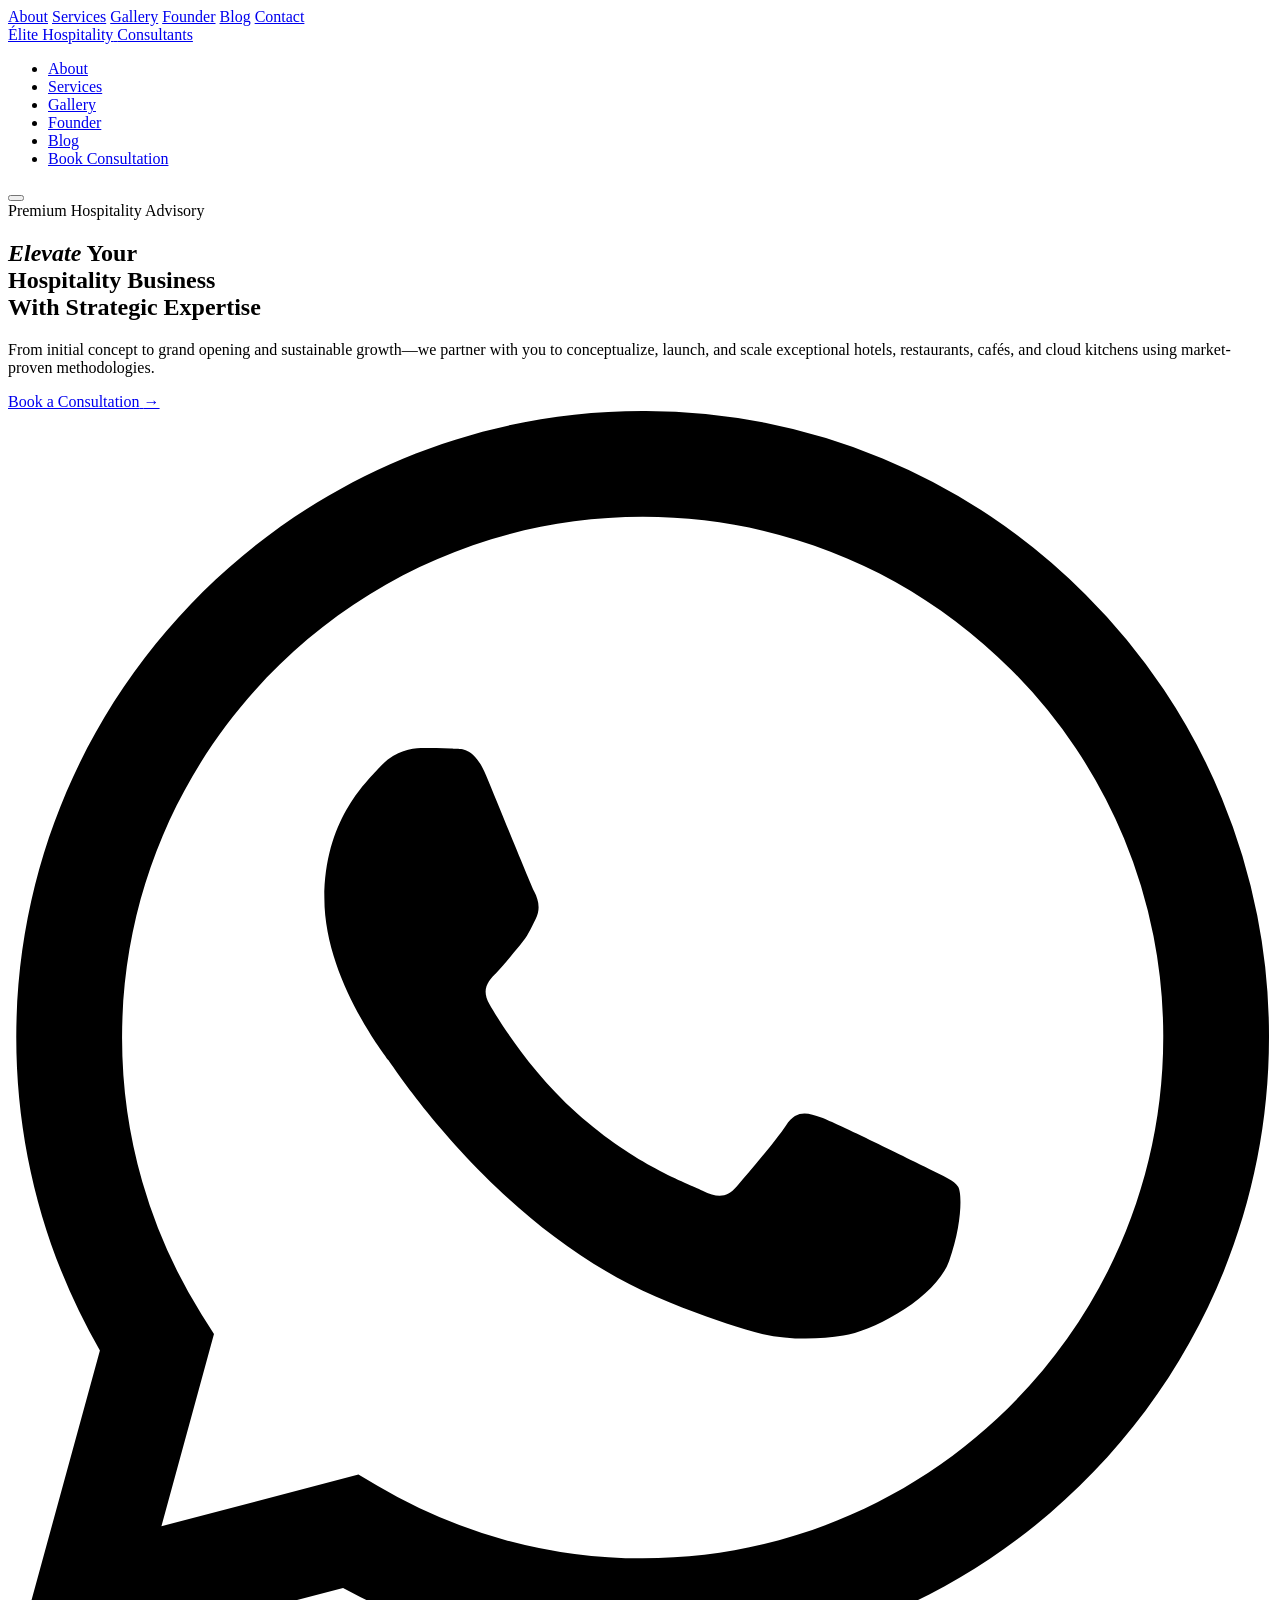
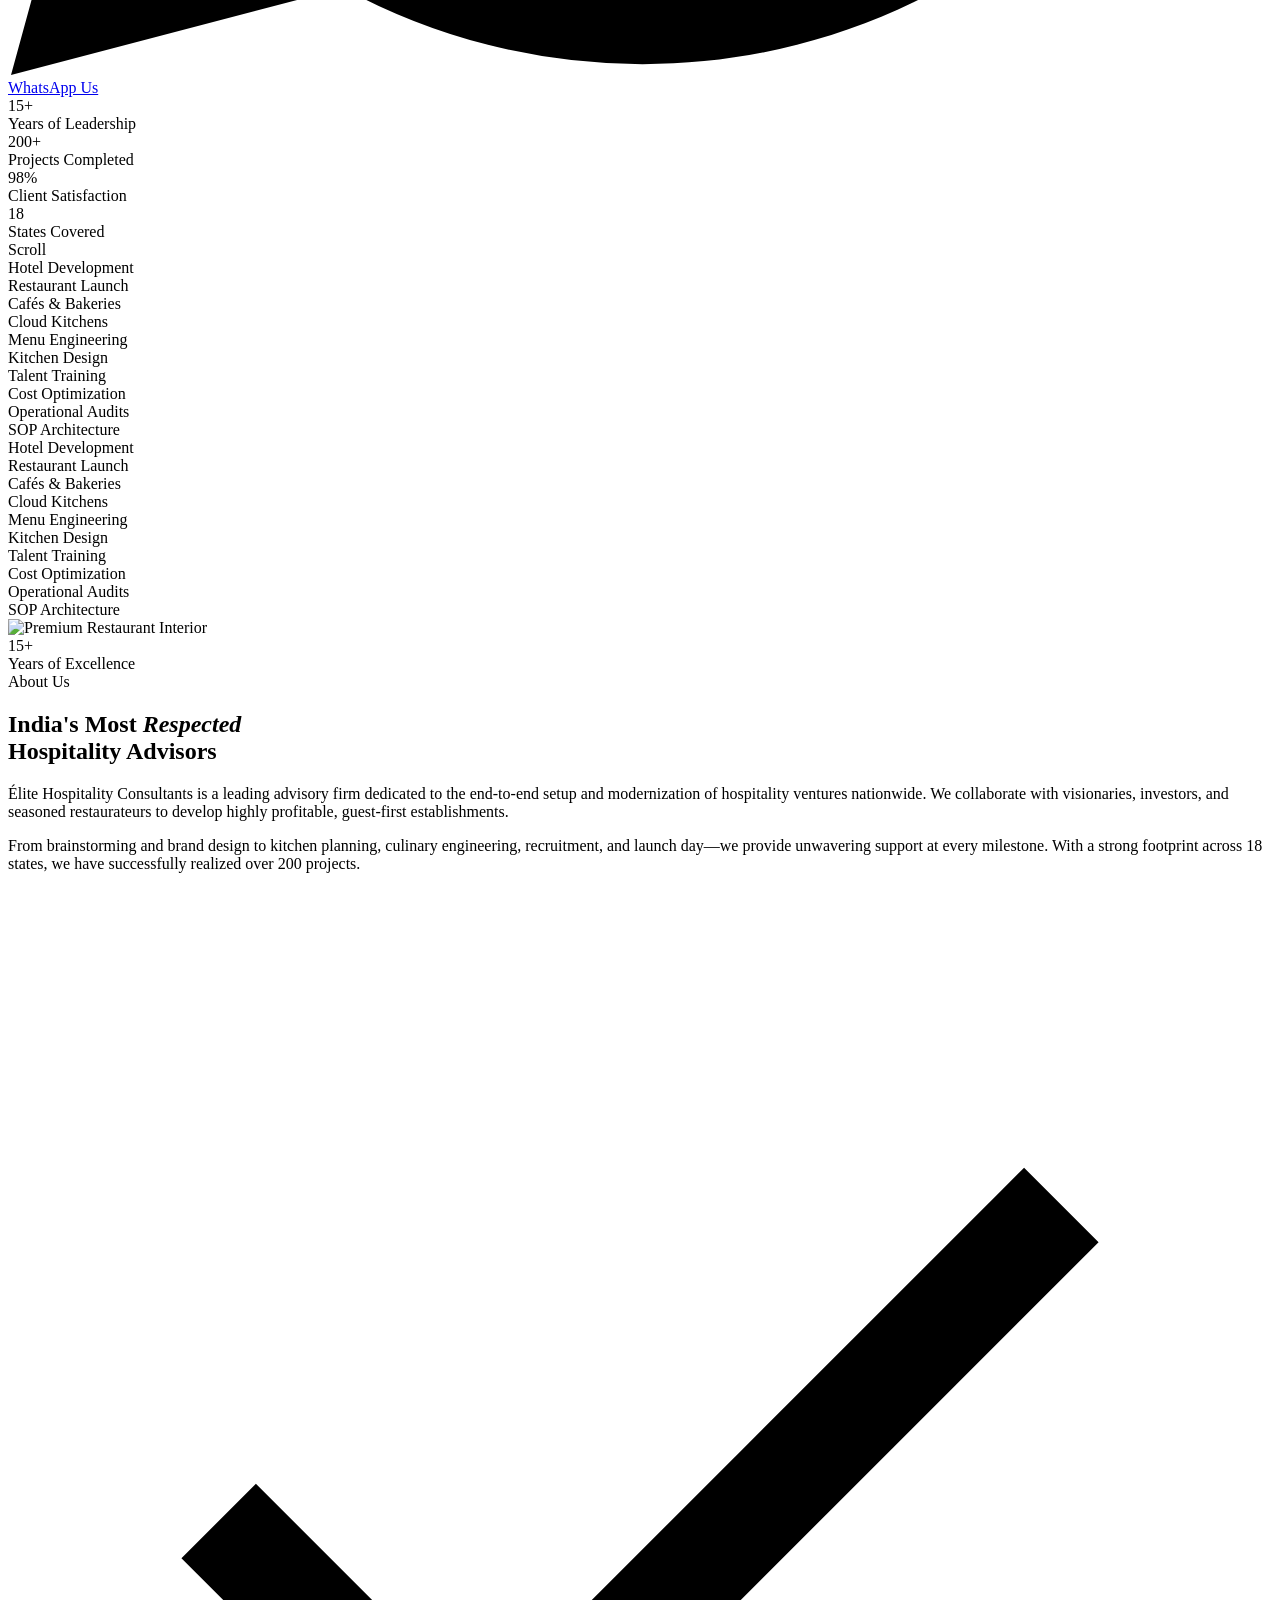
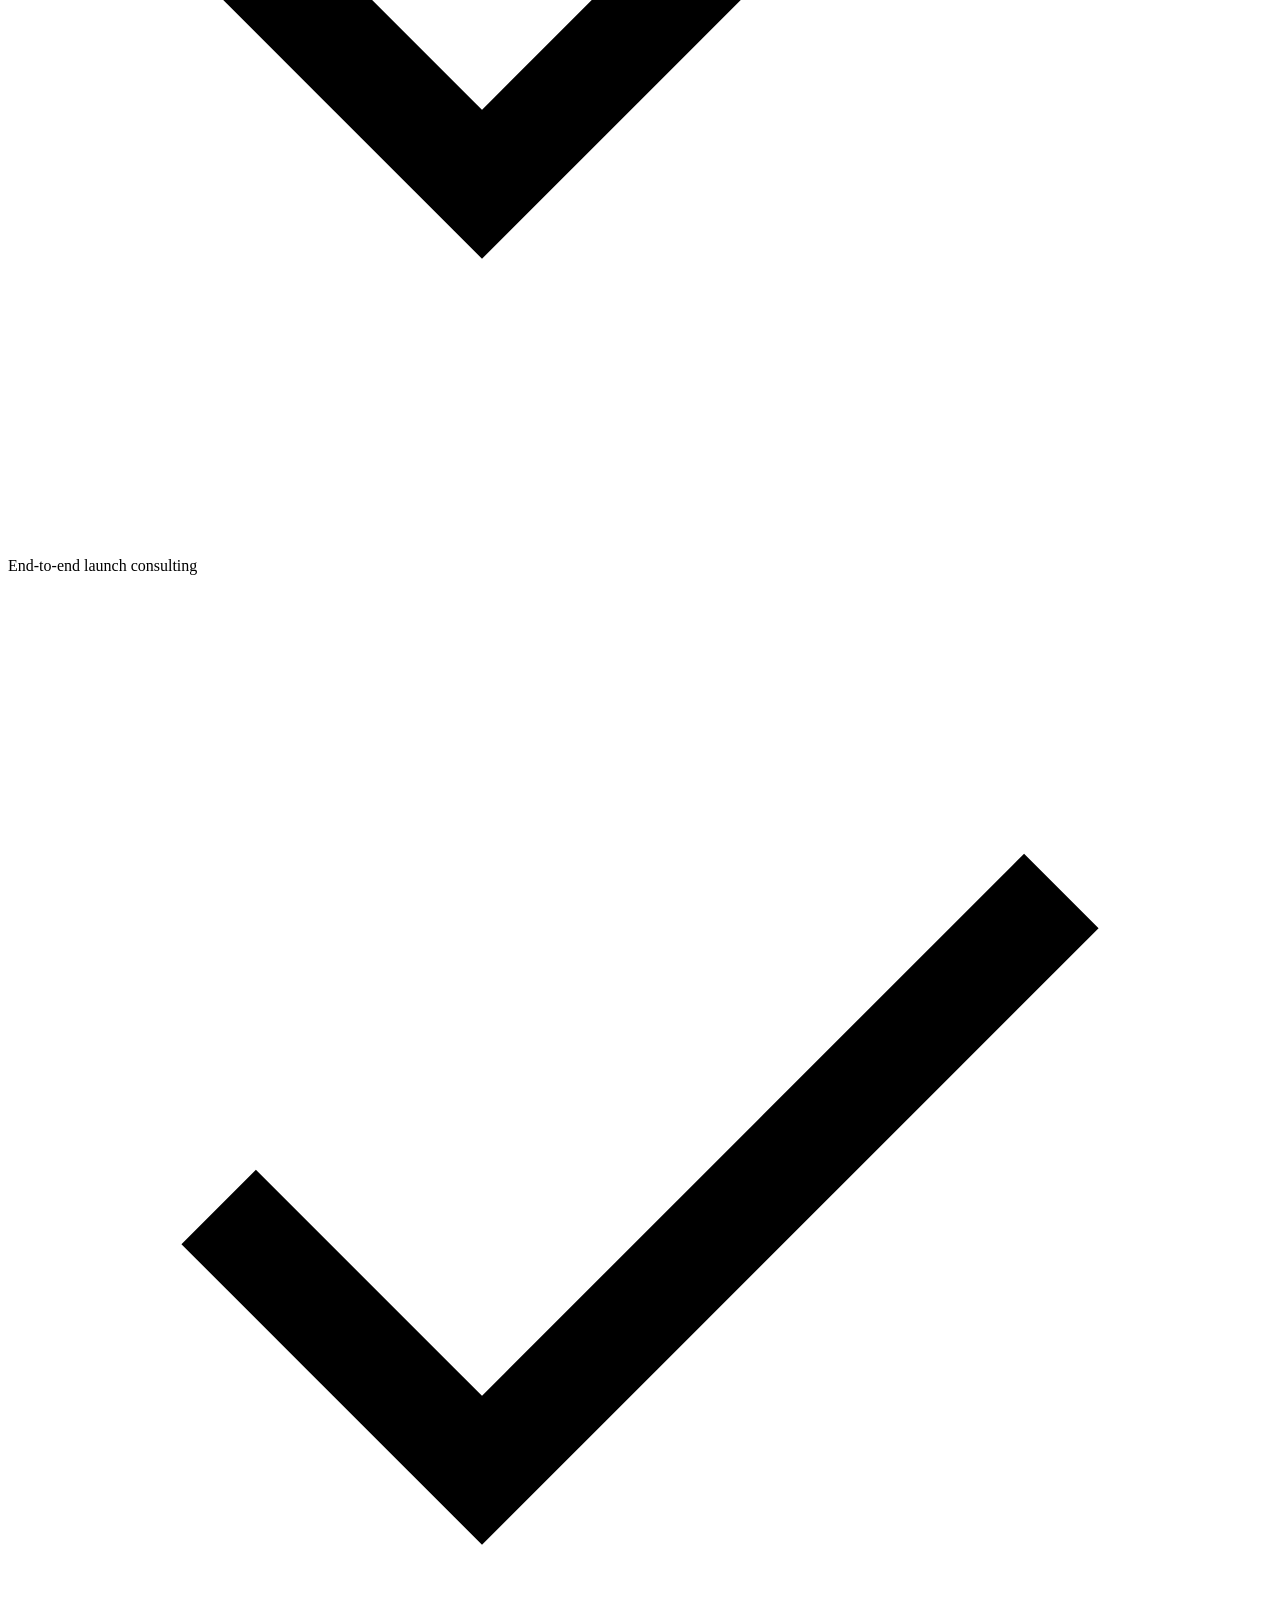
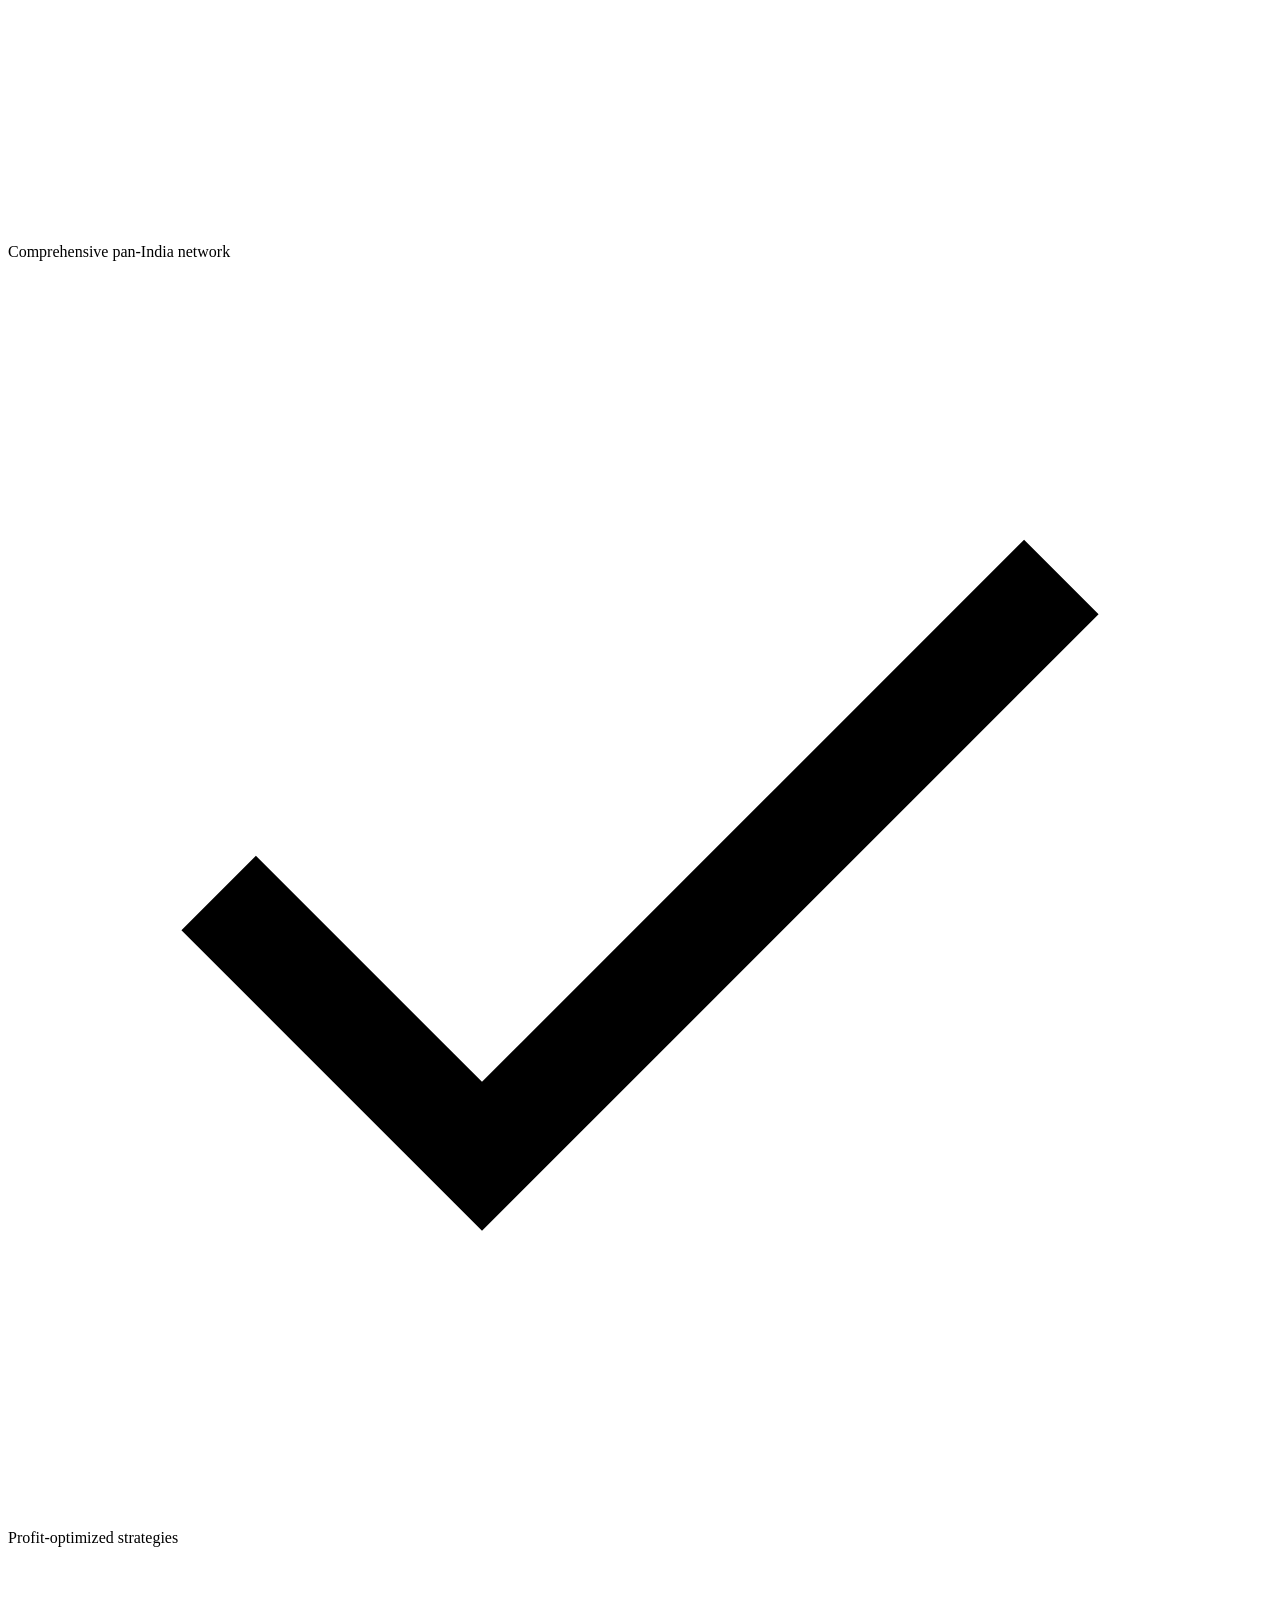
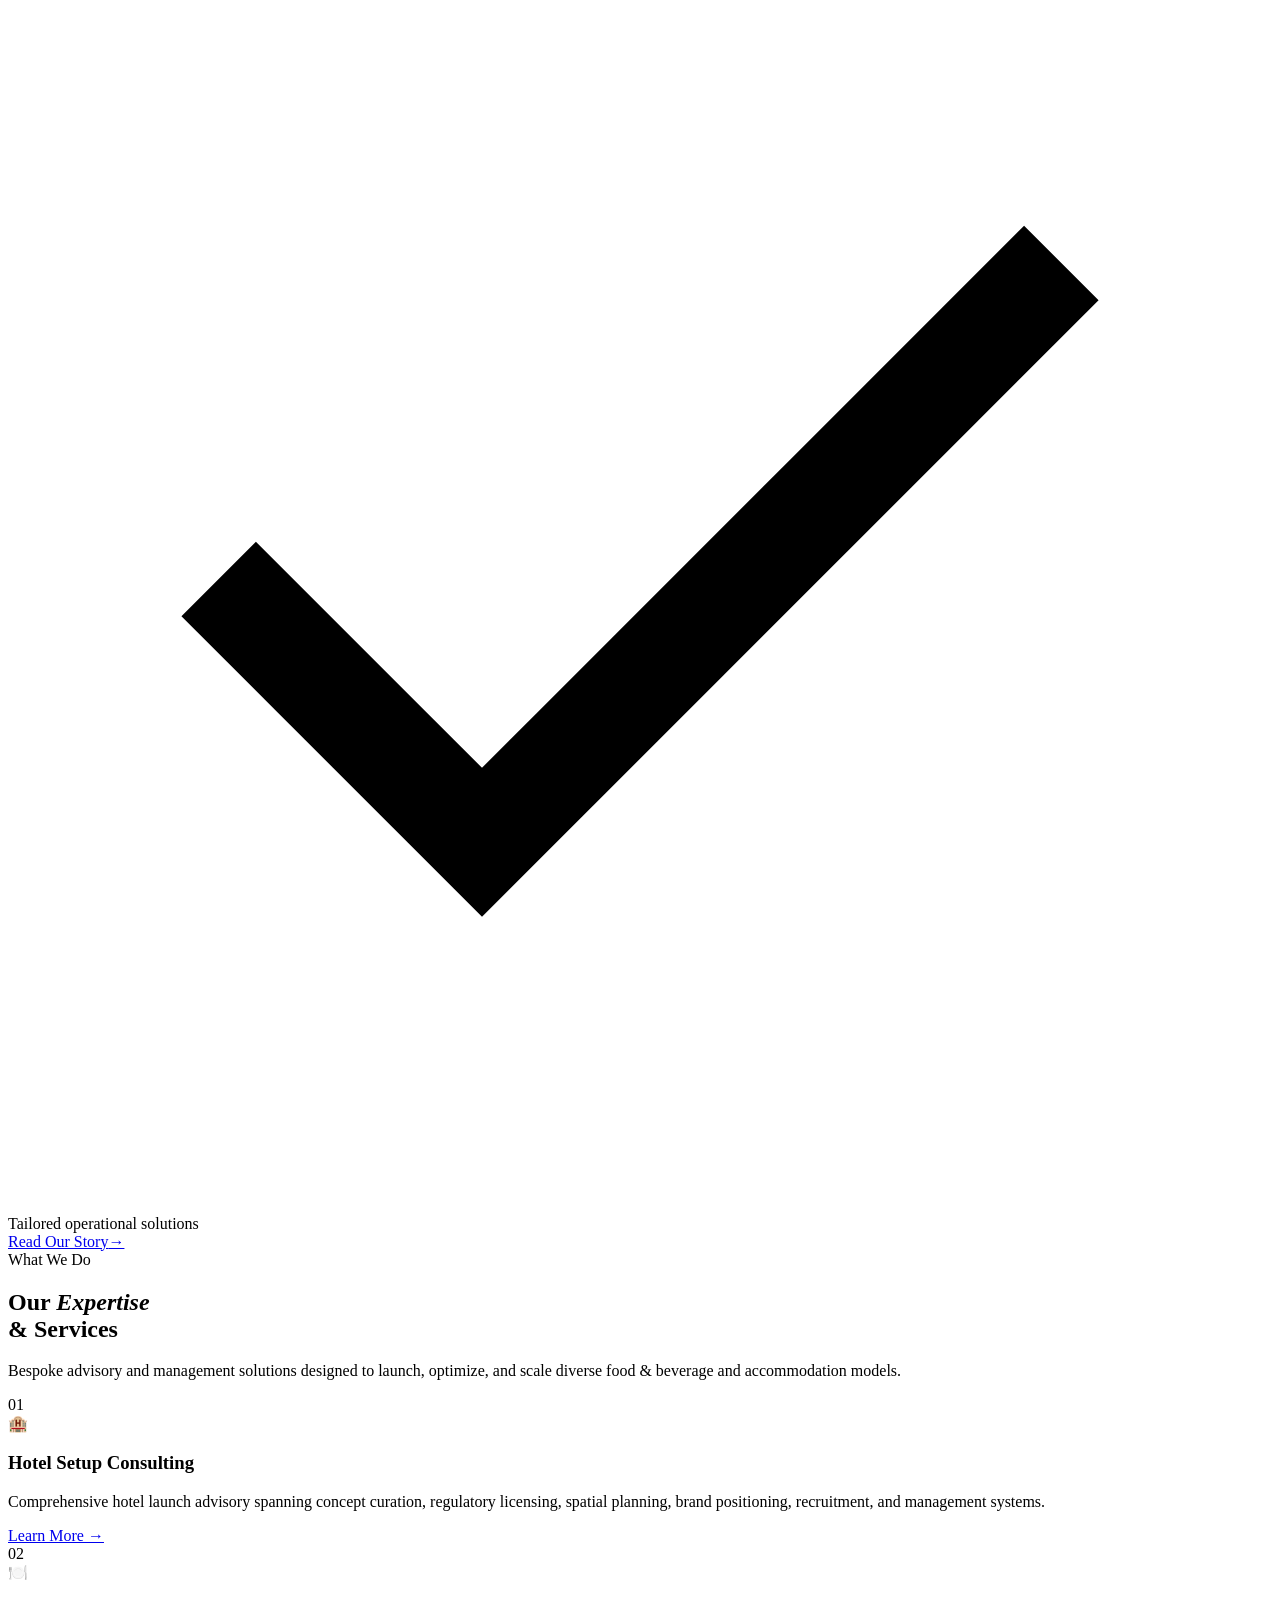
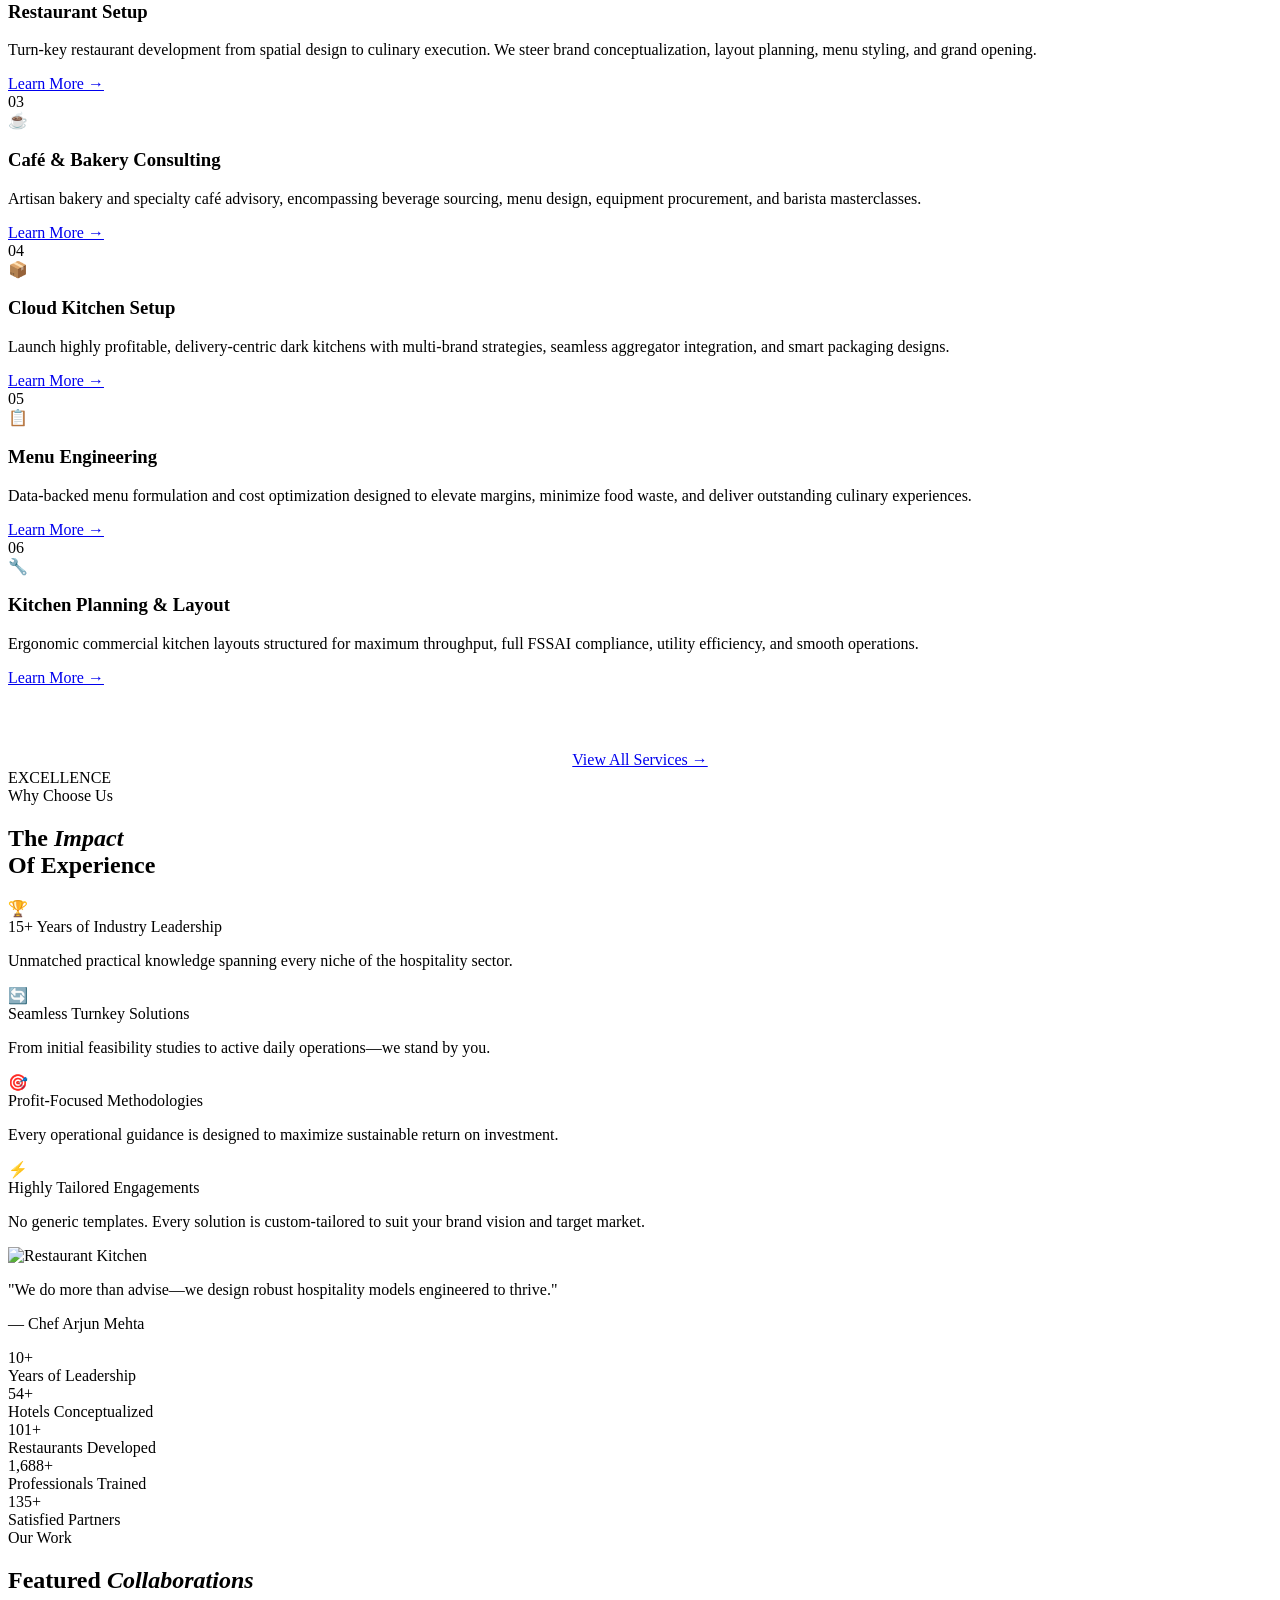
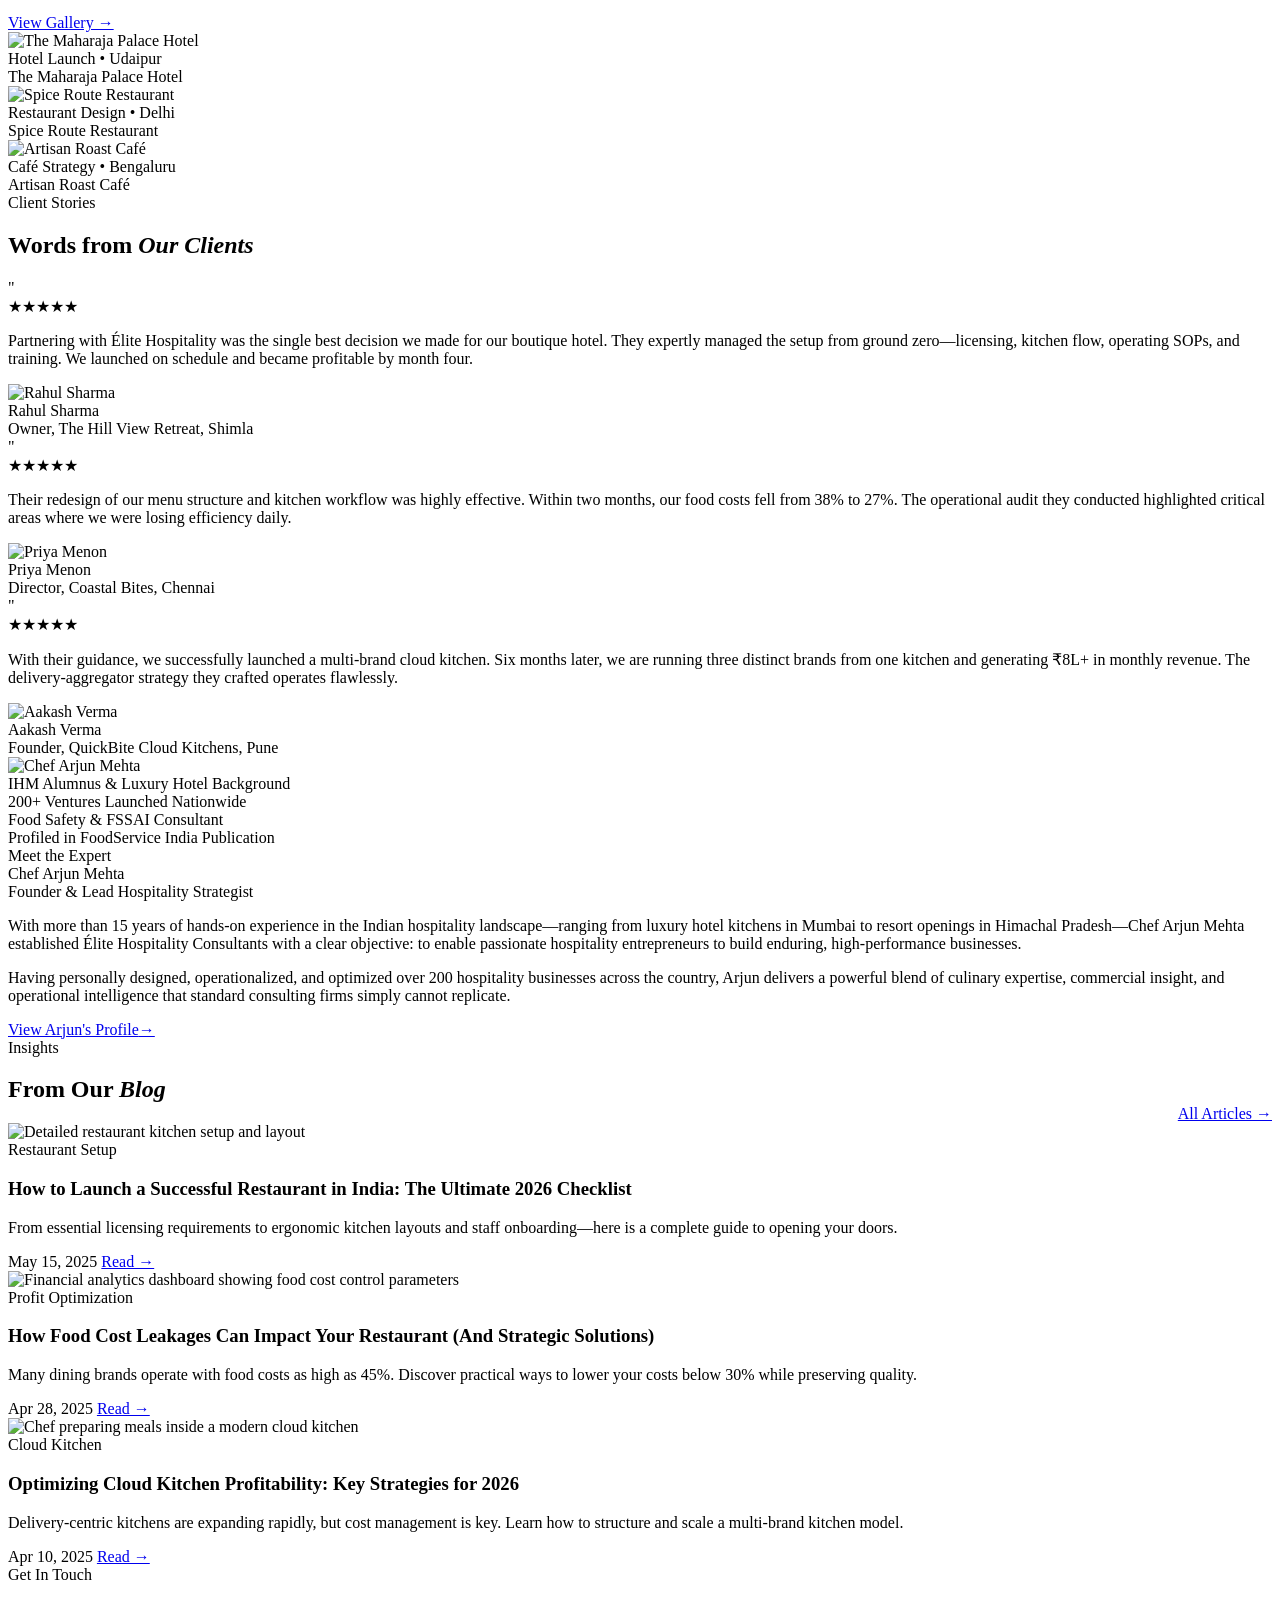
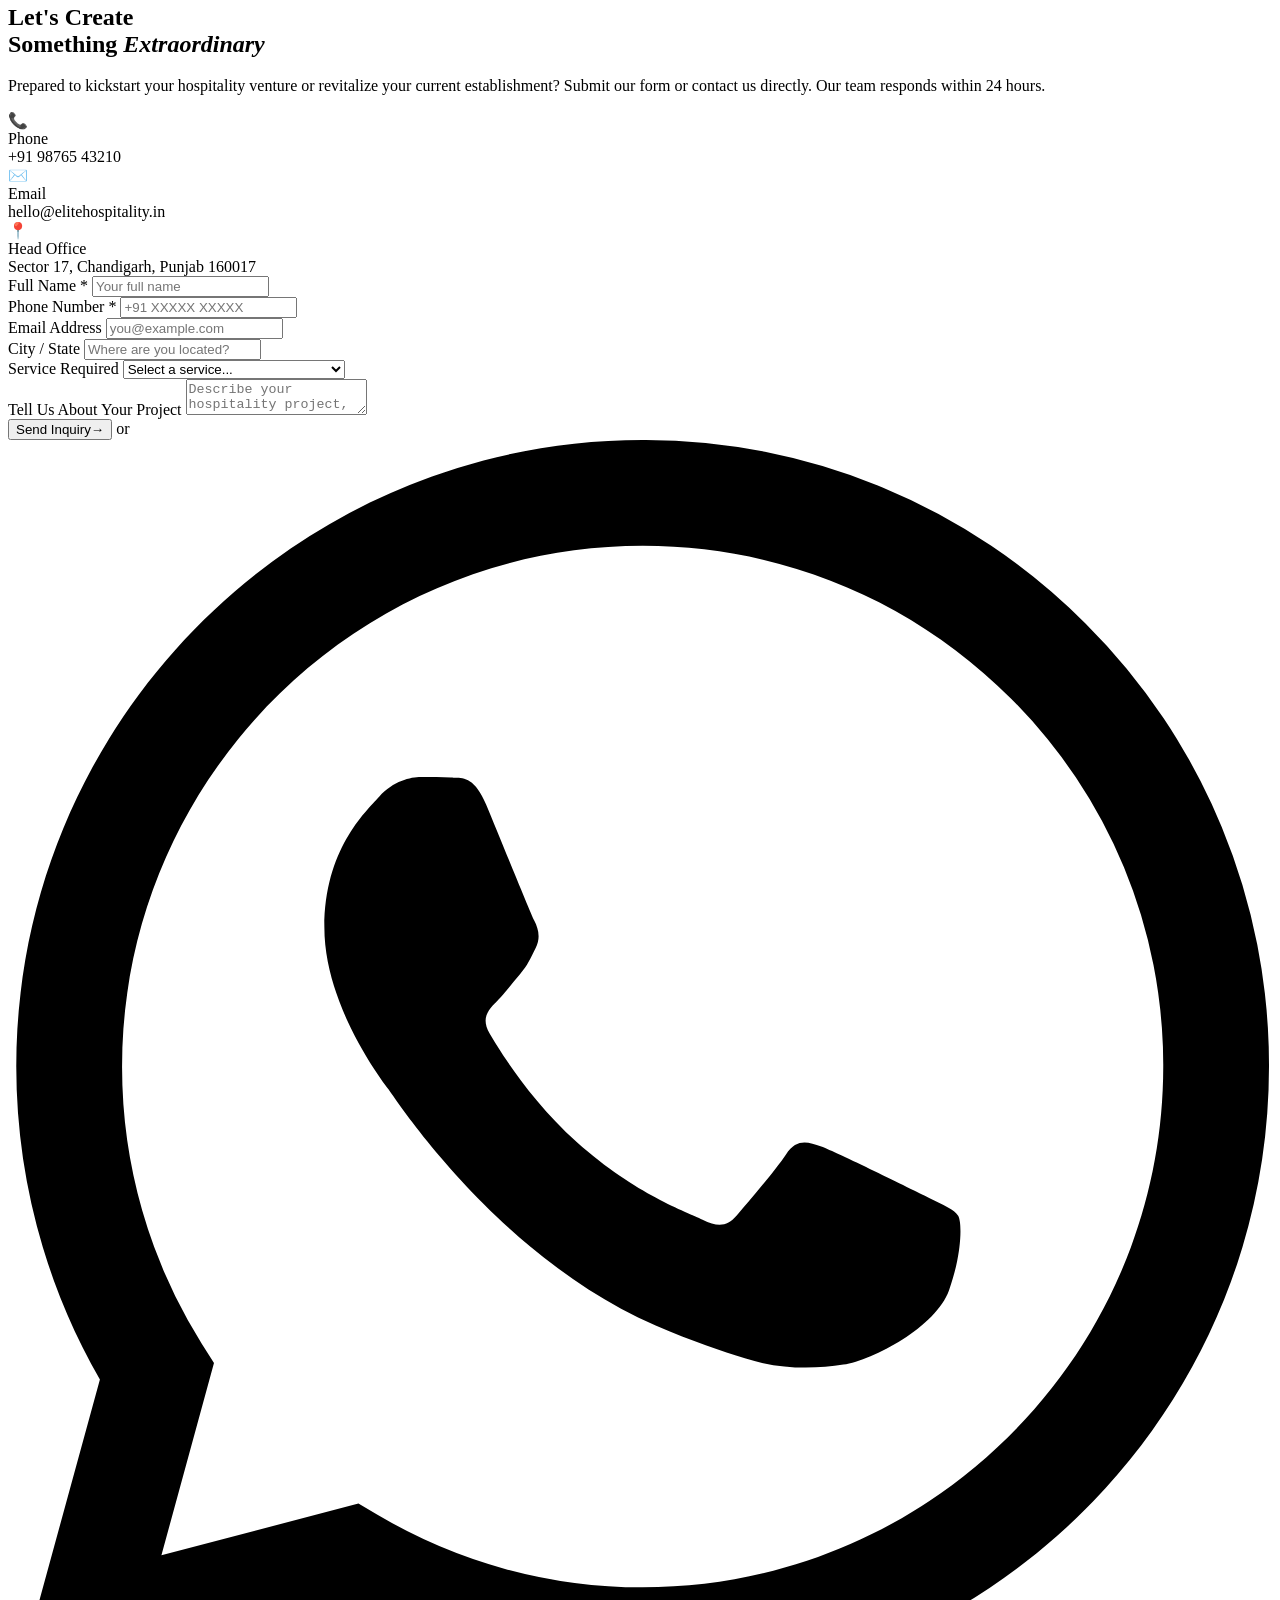
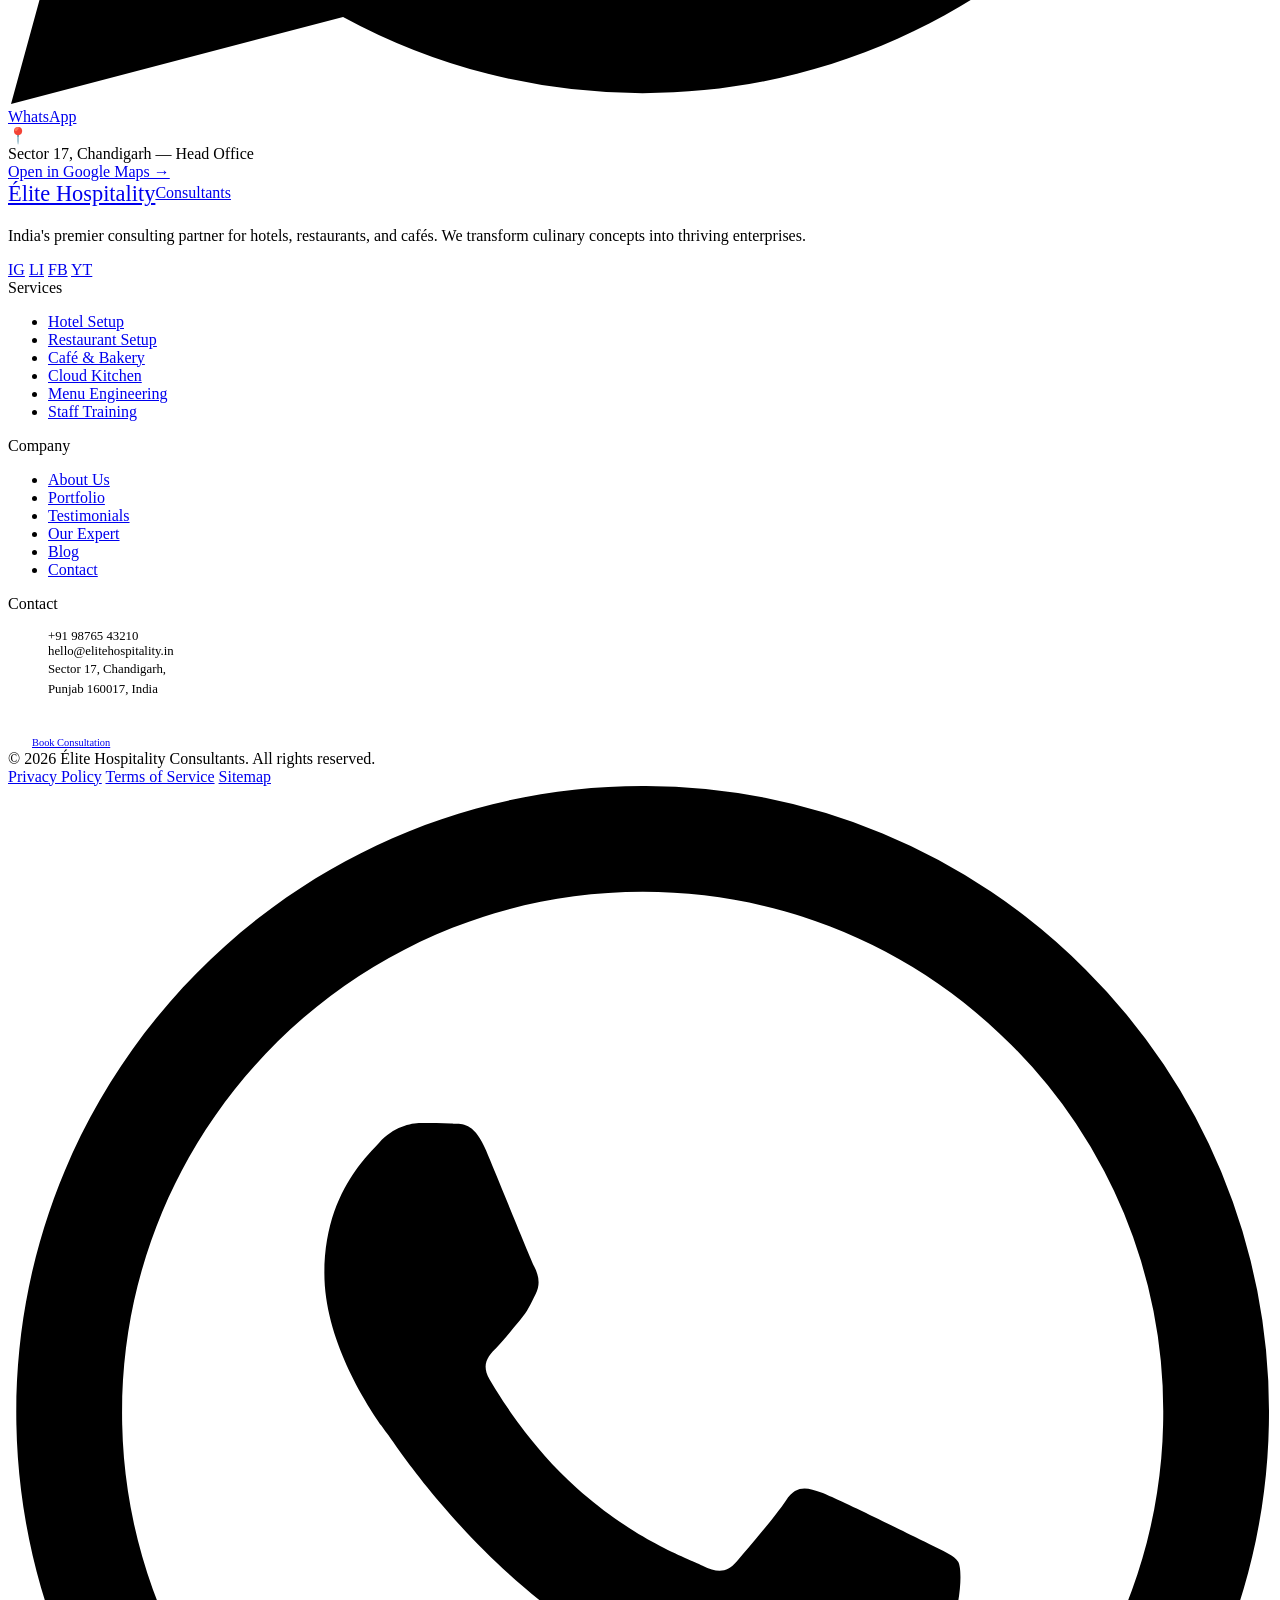
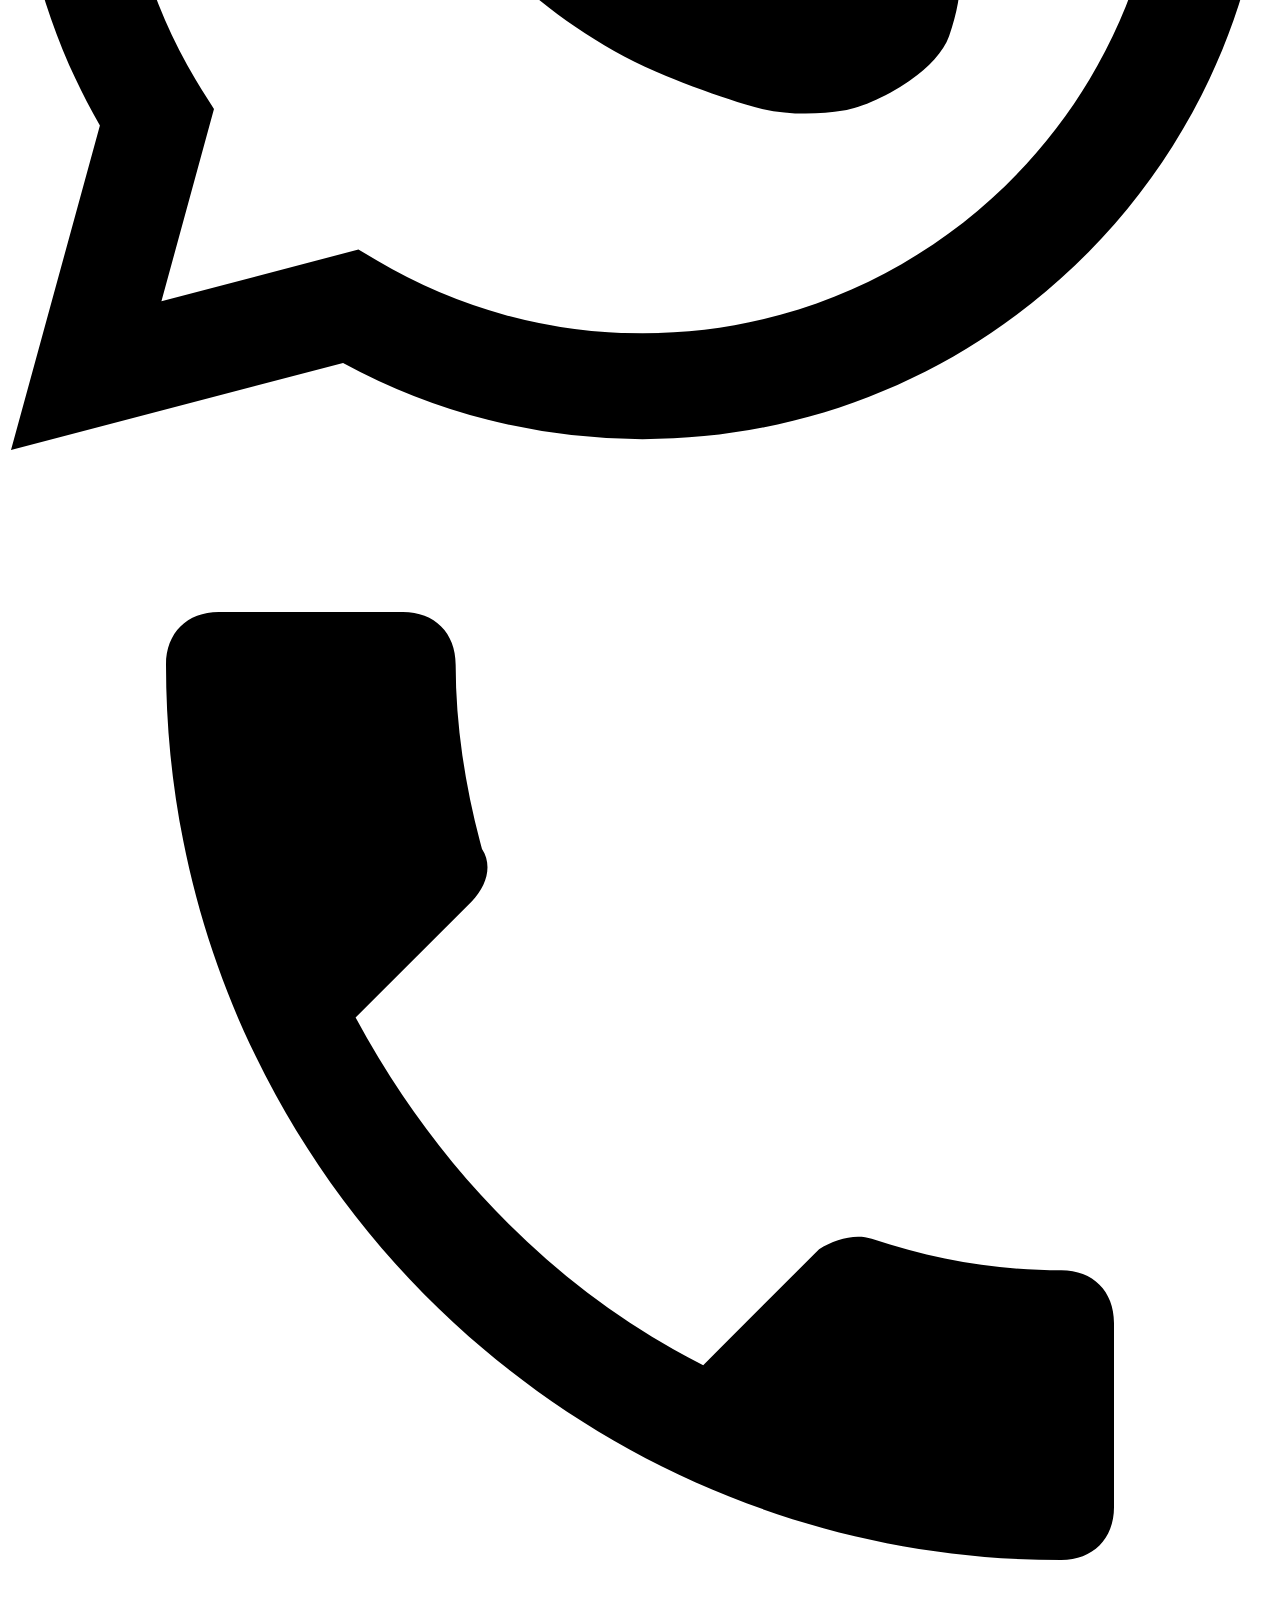
==== commit 3ab0b38e: "Fixes" ====
--- a/index.html
+++ b/index.html
@@ -1,14 +1,19 @@
 <!DOCTYPE html>
 <html lang="en">
+
 <head>
   <meta charset="UTF-8">
   <meta name="viewport" content="width=device-width, initial-scale=1.0">
   <title>Élite Hospitality Consultants | Elevate Your Hospitality Venture</title>
-  <meta name="description" content="India's premier hospitality consulting firm specializing in boutique hotel setups, restaurant launches, café planning, and F&B operational excellence audits.">
+  <meta name="description"
+    content="India's premier hospitality consulting firm specializing in boutique hotel setups, restaurant launches, café planning, and F&B operational excellence audits.">
   <link rel="preconnect" href="https://fonts.googleapis.com">
-  <link href="https://fonts.googleapis.com/css2?family=Outfit:wght@300;400;500;600;700;800&family=Playfair+Display:ital,wght@0,400;0,500;0,600;0,700;1,400&display=swap" rel="stylesheet">
+  <link
+    href="https://fonts.googleapis.com/css2?family=Outfit:wght@300;400;500;600;700;800&family=Playfair+Display:ital,wght@0,400;0,500;0,600;0,700;1,400&display=swap"
+    rel="stylesheet">
   <link rel="stylesheet" href="css/style.css">
 </head>
+
 <body>
 
   <!-- Custom Cursor -->
@@ -20,7 +25,7 @@
     <a href="about.html" onclick="closeMobileNav()">About</a>
     <a href="services.html" onclick="closeMobileNav()">Services</a>
     <a href="gallery.html" onclick="closeMobileNav()">Gallery</a>
-    <a href="owner.html" onclick="closeMobileNav()">Our Expert</a>
+    <a href="owner.html" onclick="closeMobileNav()">Founder</a>
     <a href="blog-listing.html" onclick="closeMobileNav()">Blog</a>
     <a href="contact.html" onclick="closeMobileNav()">Contact</a>
   </div>
@@ -36,7 +41,7 @@
         <li><a href="about.html">About</a></li>
         <li><a href="services.html">Services</a></li>
         <li><a href="gallery.html">Gallery</a></li>
-        <li><a href="owner.html">Our Expert</a></li>
+        <li><a href="owner.html">Founder</a></li>
         <li><a href="blog-listing.html">Blog</a></li>
         <li><a href="contact.html" class="nav-cta">Book Consultation</a></li>
       </ul>
@@ -62,7 +67,8 @@
           With Strategic Expertise
         </h1>
         <p class="hero-sub">
-          From initial concept to grand opening and sustainable growth—we partner with you to conceptualize, launch, and scale exceptional hotels, restaurants, cafés, and cloud kitchens using market-proven methodologies.
+          From initial concept to grand opening and sustainable growth—we partner with you to conceptualize, launch, and
+          scale exceptional hotels, restaurants, cafés, and cloud kitchens using market-proven methodologies.
         </p>
         <div class="hero-btns">
           <a href="contact.html" class="btn-primary">
@@ -70,7 +76,10 @@
             <span>→</span>
           </a>
           <a href="https://wa.me/919876543210" class="whatsapp-btn" target="_blank" rel="noopener">
-            <svg class="whatsapp-icon" viewBox="0 0 24 24"><path d="M17.472 14.382c-.297-.149-1.758-.867-2.03-.967-.273-.099-.471-.148-.67.15-.197.297-.767.966-.94 1.164-.173.199-.347.223-.644.075-.297-.15-1.255-.463-2.39-1.475-.883-.788-1.48-1.761-1.653-2.059-.173-.297-.018-.458.13-.606.134-.133.298-.347.446-.52.149-.174.198-.298.298-.497.099-.198.05-.371-.025-.52-.075-.149-.669-1.612-.916-2.207-.242-.579-.487-.5-.669-.51-.173-.008-.371-.01-.57-.01-.198 0-.52.074-.792.372-.272.297-1.04 1.016-1.04 2.479 0 1.462 1.065 2.875 1.213 3.074.149.198 2.096 3.2 5.077 4.487.709.306 1.262.489 1.694.625.712.227 1.36.195 1.871.118.571-.085 1.758-.719 2.006-1.413.248-.694.248-1.289.173-1.413-.074-.124-.272-.198-.57-.347m-5.421 7.403h-.004a9.87 9.87 0 01-5.031-1.378l-.361-.214-3.741.982.998-3.648-.235-.374a9.86 9.86 0 01-1.51-5.26c.001-5.45 4.436-9.884 9.888-9.884 2.64 0 5.122 1.03 6.988 2.898a9.825 9.825 0 012.893 6.994c-.003 5.45-4.437 9.884-9.885 9.884m8.413-18.297A11.815 11.815 0 0012.05 0C5.495 0 .16 5.335.157 11.892c0 2.096.547 4.142 1.588 5.945L.057 24l6.305-1.654a11.882 11.882 0 005.683 1.448h.005c6.554 0 11.89-5.335 11.893-11.893a11.821 11.821 0 00-3.48-8.413Z"/></svg>
+            <svg class="whatsapp-icon" viewBox="0 0 24 24">
+              <path
+                d="M17.472 14.382c-.297-.149-1.758-.867-2.03-.967-.273-.099-.471-.148-.67.15-.197.297-.767.966-.94 1.164-.173.199-.347.223-.644.075-.297-.15-1.255-.463-2.39-1.475-.883-.788-1.48-1.761-1.653-2.059-.173-.297-.018-.458.13-.606.134-.133.298-.347.446-.52.149-.174.198-.298.298-.497.099-.198.05-.371-.025-.52-.075-.149-.669-1.612-.916-2.207-.242-.579-.487-.5-.669-.51-.173-.008-.371-.01-.57-.01-.198 0-.52.074-.792.372-.272.297-1.04 1.016-1.04 2.479 0 1.462 1.065 2.875 1.213 3.074.149.198 2.096 3.2 5.077 4.487.709.306 1.262.489 1.694.625.712.227 1.36.195 1.871.118.571-.085 1.758-.719 2.006-1.413.248-.694.248-1.289.173-1.413-.074-.124-.272-.198-.57-.347m-5.421 7.403h-.004a9.87 9.87 0 01-5.031-1.378l-.361-.214-3.741.982.998-3.648-.235-.374a9.86 9.86 0 01-1.51-5.26c.001-5.45 4.436-9.884 9.888-9.884 2.64 0 5.122 1.03 6.988 2.898a9.825 9.825 0 012.893 6.994c-.003 5.45-4.437 9.884-9.885 9.884m8.413-18.297A11.815 11.815 0 0012.05 0C5.495 0 .16 5.335.157 11.892c0 2.096.547 4.142 1.588 5.945L.057 24l6.305-1.654a11.882 11.882 0 005.683 1.448h.005c6.554 0 11.89-5.335 11.893-11.893a11.821 11.821 0 00-3.48-8.413Z" />
+            </svg>
             WhatsApp Us
           </a>
         </div>
@@ -105,27 +114,47 @@
   <!-- ════════════════ TICKER ════════════════ -->
   <div class="ticker">
     <div class="ticker-track" id="tickerTrack">
-      <div class="ticker-item">Hotel Development<div class="ticker-dot"></div></div>
-      <div class="ticker-item">Restaurant Launch<div class="ticker-dot"></div></div>
-      <div class="ticker-item">Cafés & Bakeries<div class="ticker-dot"></div></div>
-      <div class="ticker-item">Cloud Kitchens<div class="ticker-dot"></div></div>
-      <div class="ticker-item">Menu Engineering<div class="ticker-dot"></div></div>
-      <div class="ticker-item">Kitchen Design<div class="ticker-dot"></div></div>
-      <div class="ticker-item">Talent Training<div class="ticker-dot"></div></div>
-      <div class="ticker-item">Cost Optimization<div class="ticker-dot"></div></div>
-      <div class="ticker-item">Operational Audits<div class="ticker-dot"></div></div>
-      <div class="ticker-item">SOP Architecture<div class="ticker-dot"></div></div>
+      <div class="ticker-item">Hotel Development<div class="ticker-dot"></div>
+      </div>
+      <div class="ticker-item">Restaurant Launch<div class="ticker-dot"></div>
+      </div>
+      <div class="ticker-item">Cafés & Bakeries<div class="ticker-dot"></div>
+      </div>
+      <div class="ticker-item">Cloud Kitchens<div class="ticker-dot"></div>
+      </div>
+      <div class="ticker-item">Menu Engineering<div class="ticker-dot"></div>
+      </div>
+      <div class="ticker-item">Kitchen Design<div class="ticker-dot"></div>
+      </div>
+      <div class="ticker-item">Talent Training<div class="ticker-dot"></div>
+      </div>
+      <div class="ticker-item">Cost Optimization<div class="ticker-dot"></div>
+      </div>
+      <div class="ticker-item">Operational Audits<div class="ticker-dot"></div>
+      </div>
+      <div class="ticker-item">SOP Architecture<div class="ticker-dot"></div>
+      </div>
       <!-- Duplicate for infinite scroll -->
-      <div class="ticker-item">Hotel Development<div class="ticker-dot"></div></div>
-      <div class="ticker-item">Restaurant Launch<div class="ticker-dot"></div></div>
-      <div class="ticker-item">Cafés & Bakeries<div class="ticker-dot"></div></div>
-      <div class="ticker-item">Cloud Kitchens<div class="ticker-dot"></div></div>
-      <div class="ticker-item">Menu Engineering<div class="ticker-dot"></div></div>
-      <div class="ticker-item">Kitchen Design<div class="ticker-dot"></div></div>
-      <div class="ticker-item">Talent Training<div class="ticker-dot"></div></div>
-      <div class="ticker-item">Cost Optimization<div class="ticker-dot"></div></div>
-      <div class="ticker-item">Operational Audits<div class="ticker-dot"></div></div>
-      <div class="ticker-item">SOP Architecture<div class="ticker-dot"></div></div>
+      <div class="ticker-item">Hotel Development<div class="ticker-dot"></div>
+      </div>
+      <div class="ticker-item">Restaurant Launch<div class="ticker-dot"></div>
+      </div>
+      <div class="ticker-item">Cafés & Bakeries<div class="ticker-dot"></div>
+      </div>
+      <div class="ticker-item">Cloud Kitchens<div class="ticker-dot"></div>
+      </div>
+      <div class="ticker-item">Menu Engineering<div class="ticker-dot"></div>
+      </div>
+      <div class="ticker-item">Kitchen Design<div class="ticker-dot"></div>
+      </div>
+      <div class="ticker-item">Talent Training<div class="ticker-dot"></div>
+      </div>
+      <div class="ticker-item">Cost Optimization<div class="ticker-dot"></div>
+      </div>
+      <div class="ticker-item">Operational Audits<div class="ticker-dot"></div>
+      </div>
+      <div class="ticker-item">SOP Architecture<div class="ticker-dot"></div>
+      </div>
     </div>
   </div>
 
@@ -135,10 +164,8 @@
       <div class="about-grid">
         <div class="about-img-wrap reveal">
           <div class="about-img-frame"></div>
-          <img class="about-img"
-            src="https://images.unsplash.com/photo-1414235077428-338989a2e8c0?w=800&q=80"
-            alt="Premium Restaurant Interior"
-            loading="lazy">
+          <img class="about-img" src="https://images.unsplash.com/photo-1414235077428-338989a2e8c0?w=800&q=80"
+            alt="Premium Restaurant Interior" loading="lazy">
           <div class="about-badge">
             <div class="about-badge-num">15+</div>
             <div class="about-badge-text">Years of Excellence</div>
@@ -151,26 +178,38 @@
           </h2>
           <div class="gold-line reveal reveal-delay-2"></div>
           <p class="reveal reveal-delay-2">
-            Élite Hospitality Consultants is a leading advisory firm dedicated to the end-to-end setup and modernization of hospitality ventures nationwide. We collaborate with visionaries, investors, and seasoned restaurateurs to develop highly profitable, guest-first establishments.
+            Élite Hospitality Consultants is a leading advisory firm dedicated to the end-to-end setup and modernization
+            of hospitality ventures nationwide. We collaborate with visionaries, investors, and seasoned restaurateurs
+            to develop highly profitable, guest-first establishments.
           </p>
           <p class="reveal reveal-delay-3">
-            From brainstorming and brand design to kitchen planning, culinary engineering, recruitment, and launch day—we provide unwavering support at every milestone. With a strong footprint across 18 states, we have successfully realized over 200 projects.
+            From brainstorming and brand design to kitchen planning, culinary engineering, recruitment, and launch
+            day—we provide unwavering support at every milestone. With a strong footprint across 18 states, we have
+            successfully realized over 200 projects.
           </p>
           <div class="about-features reveal reveal-delay-3">
             <div class="about-feature">
-              <svg class="about-feature-icon" viewBox="0 0 24 24" fill="none" stroke="currentColor" stroke-width="2"><polyline points="20 6 9 17 4 12"></polyline></svg>
+              <svg class="about-feature-icon" viewBox="0 0 24 24" fill="none" stroke="currentColor" stroke-width="2">
+                <polyline points="20 6 9 17 4 12"></polyline>
+              </svg>
               <span class="about-feature-text">End-to-end launch consulting</span>
             </div>
             <div class="about-feature">
-              <svg class="about-feature-icon" viewBox="0 0 24 24" fill="none" stroke="currentColor" stroke-width="2"><polyline points="20 6 9 17 4 12"></polyline></svg>
+              <svg class="about-feature-icon" viewBox="0 0 24 24" fill="none" stroke="currentColor" stroke-width="2">
+                <polyline points="20 6 9 17 4 12"></polyline>
+              </svg>
               <span class="about-feature-text">Comprehensive pan-India network</span>
             </div>
             <div class="about-feature">
-              <svg class="about-feature-icon" viewBox="0 0 24 24" fill="none" stroke="currentColor" stroke-width="2"><polyline points="20 6 9 17 4 12"></polyline></svg>
+              <svg class="about-feature-icon" viewBox="0 0 24 24" fill="none" stroke="currentColor" stroke-width="2">
+                <polyline points="20 6 9 17 4 12"></polyline>
+              </svg>
               <span class="about-feature-text">Profit-optimized strategies</span>
             </div>
             <div class="about-feature">
-              <svg class="about-feature-icon" viewBox="0 0 24 24" fill="none" stroke="currentColor" stroke-width="2"><polyline points="20 6 9 17 4 12"></polyline></svg>
+              <svg class="about-feature-icon" viewBox="0 0 24 24" fill="none" stroke="currentColor" stroke-width="2">
+                <polyline points="20 6 9 17 4 12"></polyline>
+              </svg>
               <span class="about-feature-text">Tailored operational solutions</span>
             </div>
           </div>
@@ -189,49 +228,56 @@
         <div class="section-label">What We Do</div>
         <h2 class="section-title">Our <em>Expertise</em><br>& Services</h2>
         <div class="gold-line"></div>
-        <p>Bespoke advisory and management solutions designed to launch, optimize, and scale diverse food & beverage and accommodation models.</p>
+        <p>Bespoke advisory and management solutions designed to launch, optimize, and scale diverse food & beverage and
+          accommodation models.</p>
       </div>
       <div class="services-grid">
         <div class="service-card reveal">
           <span class="service-num">01</span>
           <div class="service-icon-wrap"><span class="service-icon">🏨</span></div>
           <h3 class="service-title">Hotel Setup Consulting</h3>
-          <p class="service-desc">Comprehensive hotel launch advisory spanning concept curation, regulatory licensing, spatial planning, brand positioning, recruitment, and management systems.</p>
+          <p class="service-desc">Comprehensive hotel launch advisory spanning concept curation, regulatory licensing,
+            spatial planning, brand positioning, recruitment, and management systems.</p>
           <a href="services.html" class="service-arrow">Learn More →</a>
         </div>
         <div class="service-card reveal reveal-delay-1">
           <span class="service-num">02</span>
           <div class="service-icon-wrap"><span class="service-icon">🍽️</span></div>
           <h3 class="service-title">Restaurant Setup</h3>
-          <p class="service-desc">Turn-key restaurant development from spatial design to culinary execution. We steer brand conceptualization, layout planning, menu styling, and grand opening.</p>
+          <p class="service-desc">Turn-key restaurant development from spatial design to culinary execution. We steer
+            brand conceptualization, layout planning, menu styling, and grand opening.</p>
           <a href="services.html" class="service-arrow">Learn More →</a>
         </div>
         <div class="service-card reveal reveal-delay-2">
           <span class="service-num">03</span>
           <div class="service-icon-wrap"><span class="service-icon">☕</span></div>
           <h3 class="service-title">Café & Bakery Consulting</h3>
-          <p class="service-desc">Artisan bakery and specialty café advisory, encompassing beverage sourcing, menu design, equipment procurement, and barista masterclasses.</p>
+          <p class="service-desc">Artisan bakery and specialty café advisory, encompassing beverage sourcing, menu
+            design, equipment procurement, and barista masterclasses.</p>
           <a href="services.html" class="service-arrow">Learn More →</a>
         </div>
         <div class="service-card reveal">
           <span class="service-num">04</span>
           <div class="service-icon-wrap"><span class="service-icon">📦</span></div>
           <h3 class="service-title">Cloud Kitchen Setup</h3>
-          <p class="service-desc">Launch highly profitable, delivery-centric dark kitchens with multi-brand strategies, seamless aggregator integration, and smart packaging designs.</p>
+          <p class="service-desc">Launch highly profitable, delivery-centric dark kitchens with multi-brand strategies,
+            seamless aggregator integration, and smart packaging designs.</p>
           <a href="services.html" class="service-arrow">Learn More →</a>
         </div>
         <div class="service-card reveal reveal-delay-1">
           <span class="service-num">05</span>
           <div class="service-icon-wrap"><span class="service-icon">📋</span></div>
           <h3 class="service-title">Menu Engineering</h3>
-          <p class="service-desc">Data-backed menu formulation and cost optimization designed to elevate margins, minimize food waste, and deliver outstanding culinary experiences.</p>
+          <p class="service-desc">Data-backed menu formulation and cost optimization designed to elevate margins,
+            minimize food waste, and deliver outstanding culinary experiences.</p>
           <a href="services.html" class="service-arrow">Learn More →</a>
         </div>
         <div class="service-card reveal reveal-delay-2">
           <span class="service-num">06</span>
           <div class="service-icon-wrap"><span class="service-icon">🔧</span></div>
           <h3 class="service-title">Kitchen Planning & Layout</h3>
-          <p class="service-desc">Ergonomic commercial kitchen layouts structured for maximum throughput, full FSSAI compliance, utility efficiency, and smooth operations.</p>
+          <p class="service-desc">Ergonomic commercial kitchen layouts structured for maximum throughput, full FSSAI
+            compliance, utility efficiency, and smooth operations.</p>
           <a href="services.html" class="service-arrow">Learn More →</a>
         </div>
       </div>
@@ -256,33 +302,36 @@
             <div class="why-feature">
               <span class="why-feature-icon">🏆</span>
               <div class="why-feature-title">15+ Years of Industry Leadership</div>
-              <p class="why-feature-desc">Unmatched practical knowledge spanning every niche of the hospitality sector.</p>
+              <p class="why-feature-desc">Unmatched practical knowledge spanning every niche of the hospitality sector.
+              </p>
             </div>
             <div class="why-feature">
               <span class="why-feature-icon">🔄</span>
               <div class="why-feature-title">Seamless Turnkey Solutions</div>
-              <p class="why-feature-desc">From initial feasibility studies to active daily operations—we stand by you.</p>
+              <p class="why-feature-desc">From initial feasibility studies to active daily operations—we stand by you.
+              </p>
             </div>
             <div class="why-feature">
               <span class="why-feature-icon">🎯</span>
               <div class="why-feature-title">Profit-Focused Methodologies</div>
-              <p class="why-feature-desc">Every operational guidance is designed to maximize sustainable return on investment.</p>
+              <p class="why-feature-desc">Every operational guidance is designed to maximize sustainable return on
+                investment.</p>
             </div>
             <div class="why-feature">
               <span class="why-feature-icon">⚡</span>
               <div class="why-feature-title">Highly Tailored Engagements</div>
-              <p class="why-feature-desc">No generic templates. Every solution is custom-tailored to suit your brand vision and target market.</p>
+              <p class="why-feature-desc">No generic templates. Every solution is custom-tailored to suit your brand
+                vision and target market.</p>
             </div>
           </div>
         </div>
         <div class="why-image-wrap reveal reveal-delay-2">
-          <img class="why-image"
-            src="https://images.unsplash.com/photo-1555396273-367ea4eb4db5?w=800&q=80"
-            alt="Restaurant Kitchen"
-            loading="lazy">
+          <img class="why-image" src="https://images.unsplash.com/photo-1555396273-367ea4eb4db5?w=800&q=80"
+            alt="Restaurant Kitchen" loading="lazy">
           <div class="why-quote">
-            <p class="why-quote-text">"We do more than train—we build a culture of high performance and guest delight."</p>
-            <p class="why-quote-author">— Mr. Lakshman Singh</p>
+            <p class="why-quote-text">"We do more than advise—we design robust hospitality models engineered to thrive."
+            </p>
+            <p class="why-quote-author">— Chef Arjun Mehta</p>
           </div>
         </div>
       </div>
@@ -302,15 +351,18 @@
           <div class="stat-label">Hotels Conceptualized</div>
         </div>
         <div class="stat-item reveal reveal-delay-2">
-          <div class="stat-num"><span class="count-up" data-target="150">0</span><span class="stat-suffix">+</span></div>
+          <div class="stat-num"><span class="count-up" data-target="150">0</span><span class="stat-suffix">+</span>
+          </div>
           <div class="stat-label">Restaurants Developed</div>
         </div>
         <div class="stat-item reveal reveal-delay-3">
-          <div class="stat-num"><span class="count-up" data-target="2500">0</span><span class="stat-suffix">+</span></div>
+          <div class="stat-num"><span class="count-up" data-target="2500">0</span><span class="stat-suffix">+</span>
+          </div>
           <div class="stat-label">Professionals Trained</div>
         </div>
         <div class="stat-item reveal reveal-delay-4">
-          <div class="stat-num"><span class="count-up" data-target="200">0</span><span class="stat-suffix">+</span></div>
+          <div class="stat-num"><span class="count-up" data-target="200">0</span><span class="stat-suffix">+</span>
+          </div>
           <div class="stat-label">Satisfied Partners</div>
         </div>
       </div>
@@ -329,7 +381,8 @@
       </div>
       <div class="portfolio-grid reveal">
         <div class="portfolio-item">
-          <img src="https://images.unsplash.com/photo-1544148103-0773bf10d330?w=900&q=80" alt="The Maharaja Palace Hotel" loading="lazy">
+          <img src="https://images.unsplash.com/photo-1544148103-0773bf10d330?w=900&q=80"
+            alt="The Maharaja Palace Hotel" loading="lazy">
           <div class="portfolio-overlay">
             <div class="portfolio-info">
               <div class="portfolio-tag">Hotel Launch • Udaipur</div>
@@ -338,7 +391,8 @@
           </div>
         </div>
         <div class="portfolio-item">
-          <img src="https://images.unsplash.com/photo-1466978913421-dad2ebd01d17?w=700&q=80" alt="Spice Route Restaurant" loading="lazy">
+          <img src="https://images.unsplash.com/photo-1466978913421-dad2ebd01d17?w=700&q=80"
+            alt="Spice Route Restaurant" loading="lazy">
           <div class="portfolio-overlay">
             <div class="portfolio-info">
               <div class="portfolio-tag">Restaurant Design • Delhi</div>
@@ -347,7 +401,8 @@
           </div>
         </div>
         <div class="portfolio-item">
-          <img src="https://images.unsplash.com/photo-1442512595331-e89e73853f31?w=700&q=80" alt="Artisan Roast Café" loading="lazy">
+          <img src="https://images.unsplash.com/photo-1442512595331-e89e73853f31?w=700&q=80" alt="Artisan Roast Café"
+            loading="lazy">
           <div class="portfolio-overlay">
             <div class="portfolio-info">
               <div class="portfolio-tag">Café Strategy • Bengaluru</div>
@@ -371,11 +426,15 @@
         <div class="testimonial-card reveal">
           <div class="testimonial-quote-icon">"</div>
           <div class="testimonial-stars">
-            <span class="star">★</span><span class="star">★</span><span class="star">★</span><span class="star">★</span><span class="star">★</span>
-          </div>
-          <p class="testimonial-text">Partnering with Élite Hospitality was the single best decision we made for our boutique hotel. They expertly managed the setup from ground zero—licensing, kitchen flow, operating SOPs, and training. We launched on schedule and became profitable by month four.</p>
+            <span class="star">★</span><span class="star">★</span><span class="star">★</span><span
+              class="star">★</span><span class="star">★</span>
+          </div>
+          <p class="testimonial-text">Partnering with Élite Hospitality was the single best decision we made for our
+            boutique hotel. They expertly managed the setup from ground zero—licensing, kitchen flow, operating SOPs,
+            and training. We launched on schedule and became profitable by month four.</p>
           <div class="testimonial-author">
-            <img class="author-avatar" src="https://images.unsplash.com/photo-1507003211169-0a1dd7228f2d?w=100&q=80" alt="Rahul Sharma" loading="lazy">
+            <img class="author-avatar" src="https://images.unsplash.com/photo-1507003211169-0a1dd7228f2d?w=100&q=80"
+              alt="Rahul Sharma" loading="lazy">
             <div class="author-info">
               <div class="author-name">Rahul Sharma</div>
               <div class="author-role">Owner, The Hill View Retreat, Shimla</div>
@@ -385,11 +444,15 @@
         <div class="testimonial-card reveal reveal-delay-1">
           <div class="testimonial-quote-icon">"</div>
           <div class="testimonial-stars">
-            <span class="star">★</span><span class="star">★</span><span class="star">★</span><span class="star">★</span><span class="star">★</span>
-          </div>
-          <p class="testimonial-text">Their redesign of our menu structure and kitchen workflow was highly effective. Within two months, our food costs fell from 38% to 27%. The operational audit they conducted highlighted critical areas where we were losing efficiency daily.</p>
+            <span class="star">★</span><span class="star">★</span><span class="star">★</span><span
+              class="star">★</span><span class="star">★</span>
+          </div>
+          <p class="testimonial-text">Their redesign of our menu structure and kitchen workflow was highly effective.
+            Within two months, our food costs fell from 38% to 27%. The operational audit they conducted highlighted
+            critical areas where we were losing efficiency daily.</p>
           <div class="testimonial-author">
-            <img class="author-avatar" src="https://images.unsplash.com/photo-1494790108377-be9c29b29330?w=100&q=80" alt="Priya Menon" loading="lazy">
+            <img class="author-avatar" src="https://images.unsplash.com/photo-1494790108377-be9c29b29330?w=100&q=80"
+              alt="Priya Menon" loading="lazy">
             <div class="author-info">
               <div class="author-name">Priya Menon</div>
               <div class="author-role">Director, Coastal Bites, Chennai</div>
@@ -399,11 +462,15 @@
         <div class="testimonial-card reveal reveal-delay-2">
           <div class="testimonial-quote-icon">"</div>
           <div class="testimonial-stars">
-            <span class="star">★</span><span class="star">★</span><span class="star">★</span><span class="star">★</span><span class="star">★</span>
-          </div>
-          <p class="testimonial-text">With their guidance, we successfully launched a multi-brand cloud kitchen. Six months later, we are running three distinct brands from one kitchen and generating ₹8L+ in monthly revenue. The delivery-aggregator strategy they crafted operates flawlessly.</p>
+            <span class="star">★</span><span class="star">★</span><span class="star">★</span><span
+              class="star">★</span><span class="star">★</span>
+          </div>
+          <p class="testimonial-text">With their guidance, we successfully launched a multi-brand cloud kitchen. Six
+            months later, we are running three distinct brands from one kitchen and generating ₹8L+ in monthly revenue.
+            The delivery-aggregator strategy they crafted operates flawlessly.</p>
           <div class="testimonial-author">
-            <img class="author-avatar" src="https://images.unsplash.com/photo-1472099645785-5658abf4ff4e?w=100&q=80" alt="Aakash Verma" loading="lazy">
+            <img class="author-avatar" src="https://images.unsplash.com/photo-1472099645785-5658abf4ff4e?w=100&q=80"
+              alt="Aakash Verma" loading="lazy">
             <div class="author-info">
               <div class="author-name">Aakash Verma</div>
               <div class="author-role">Founder, QuickBite Cloud Kitchens, Pune</div>
@@ -414,65 +481,56 @@
     </div>
   </section>
 
-  <!-- ════════════════ LEADERSHIP / TEAM MANAGER ════════════════ -->
-  <section id="leadership">
-    <div class="container">
-      <div class="leadership-header reveal" style="text-align: center; margin-bottom: 5rem;">
-        <div class="section-label" style="justify-content: center; color: var(--gold); font-size: 0.65rem; font-weight: 700; letter-spacing: 0.25em; text-transform: uppercase; margin-bottom: 1rem;">The Leadership</div>
-        <h2 class="section-title" style="font-family: var(--font-display); font-size: clamp(2rem, 5vw, 3rem); font-weight: 500; text-transform: uppercase; color: var(--warm-white); line-height: 1.2;">
-          Our Team <span style="color: var(--gold);">Manager</span>
-        </h2>
-        <div class="gold-line" style="width: 60px; height: 3.5px; background: var(--gold); margin: 1.5rem auto 0;"></div>
-      </div>
-
-      <div class="leadership-grid">
-        <div class="leadership-content reveal">
-          <div class="leadership-eyebrow">
-            <div class="leadership-eyebrow-line"></div>
-            <span>Executive Profile</span>
-          </div>
-          <h3 class="leadership-name" style="font-family: var(--font-display); font-size: 2.2rem; font-weight: 600; color: var(--warm-white); margin-bottom: 0.5rem;">Mr. Lakshman Singh</h3>
-          <div class="leadership-role" style="font-size: 0.85rem; font-weight: 700; letter-spacing: 0.15em; color: var(--gold); text-transform: uppercase; margin-bottom: 2rem;">Head of Training & Learning</div>
-          
-          <p class="leadership-desc" style="font-size: 0.9rem; font-weight: 300; line-height: 1.8; color: rgba(248, 243, 236, 0.7); margin-bottom: 2rem;">
-            Meet <strong>Lakshman Singh</strong>, the training powerhouse at <strong>RB Hotel Consultants</strong>. A "Celebrity Mentor" known for his precision, he drives advanced learning and staff transformation. Under his leadership, every team member achieves global standards, ensuring your property delivers a <strong>"Celeb-Level" Guest Experience</strong> and maximized ROI.
+  <!-- ════════════════ FOUNDER ════════════════ -->
+  <section id="founder">
+    <div class="container">
+      <div class="founder-grid">
+        <div class="founder-img-wrap reveal">
+          <div class="founder-accent"></div>
+          <img class="founder-img" src="https://images.unsplash.com/photo-1583394293214-0b3c1ec7e0de?w=600&q=80"
+            alt="Chef Arjun Mehta" loading="lazy">
+          <div class="founder-credentials">
+            <div class="credential-item">
+              <div class="credential-dot"></div>
+              <div class="credential-text">IHM Alumnus & Luxury Hotel Background</div>
+            </div>
+            <div class="credential-item">
+              <div class="credential-dot"></div>
+              <div class="credential-text">200+ Ventures Launched Nationwide</div>
+            </div>
+            <div class="credential-item">
+              <div class="credential-dot"></div>
+              <div class="credential-text">Food Safety & FSSAI Consultant</div>
+            </div>
+            <div class="credential-item">
+              <div class="credential-dot"></div>
+              <div class="credential-text">Profiled in FoodService India Publication</div>
+            </div>
+          </div>
+        </div>
+        <div class="founder-body">
+          <div class="section-label reveal">Meet the Expert</div>
+          <div class="founder-name reveal reveal-delay-1">Chef Arjun Mehta</div>
+          <div class="founder-title-tag reveal reveal-delay-1">Founder & Lead Hospitality Strategist</div>
+          <div class="founder-divider reveal reveal-delay-2"></div>
+          <p class="reveal reveal-delay-2">
+            With more than 15 years of hands-on experience in the Indian hospitality landscape—ranging from luxury hotel
+            kitchens in Mumbai to resort openings in Himachal Pradesh—Chef Arjun Mehta established Élite Hospitality
+            Consultants with a clear objective: to enable passionate hospitality entrepreneurs to build enduring,
+            high-performance businesses.
           </p>
-
-          <div class="leadership-features" style="display: flex; flex-direction: column; gap: 1rem; margin-bottom: 3rem;">
-            <div class="leadership-feature" style="display: flex; align-items: center; gap: 0.8rem; font-size: 0.88rem; font-weight: 500; color: var(--warm-white);">
-              <span class="leadership-feature-icon" style="color: var(--gold); font-size: 1.1rem; font-weight: 700;">✓</span>
-              <span>Celebrity-Grade Training Modules</span>
-            </div>
-            <div class="leadership-feature" style="display: flex; align-items: center; gap: 0.8rem; font-size: 0.88rem; font-weight: 500; color: var(--warm-white);">
-              <span class="leadership-feature-icon" style="color: var(--gold); font-size: 1.1rem; font-weight: 700;">✓</span>
-              <span>SOPs Mastery & Execution</span>
-            </div>
-            <div class="leadership-feature" style="display: flex; align-items: center; gap: 0.8rem; font-size: 0.88rem; font-weight: 500; color: var(--warm-white);">
-              <span class="leadership-feature-icon" style="color: var(--gold); font-size: 1.1rem; font-weight: 700;">✓</span>
-              <span>Operational Audits & Talent Development</span>
-            </div>
-          </div>
-
-          <div>
-            <a href="contact.html" class="btn-primary">
-              <span>Request Mentorship</span>
-              <span>→</span>
-            </a>
-          </div>
-        </div>
-
-        <div class="leadership-img-container reveal reveal-delay-1">
-          <div class="leadership-img-angle"></div>
-          <div class="leadership-img-frame">
-            <img class="leadership-img" src="images/lakshman_singh.png" alt="Mr. Lakshman Singh" loading="lazy">
-            <div class="leadership-badge">⭐ Celebrity Trainer ⭐</div>
-          </div>
-        </div>
-      </div>
-    </div>
-  </section>
-
-
+          <p class="reveal reveal-delay-3">
+            Having personally designed, operationalized, and optimized over 200 hospitality businesses across the
+            country, Arjun delivers a powerful blend of culinary expertise, commercial insight, and operational
+            intelligence that standard consulting firms simply cannot replicate.
+          </p>
+          <div class="reveal reveal-delay-4">
+            <a href="owner.html" class="btn-primary"><span>View Arjun's Profile</span><span>→</span></a>
+          </div>
+        </div>
+      </div>
+    </div>
+  </section>
 
   <!-- ════════════════ BLOG ════════════════ -->
   <section id="blog">
@@ -487,12 +545,14 @@
       <div class="blog-grid">
         <div class="blog-card reveal">
           <div class="blog-thumb-wrap">
-            <img class="blog-thumb" src="https://images.unsplash.com/photo-1556909114-f6e7ad7d3136?w=600&q=80" alt="Detailed restaurant kitchen setup and layout" loading="lazy">
+            <img class="blog-thumb" src="https://images.unsplash.com/photo-1556909114-f6e7ad7d3136?w=600&q=80"
+              alt="Detailed restaurant kitchen setup and layout" loading="lazy">
           </div>
           <div class="blog-content">
             <div class="blog-tag">Restaurant Setup</div>
             <h3 class="blog-title">How to Launch a Successful Restaurant in India: The Ultimate 2026 Checklist</h3>
-            <p class="blog-excerpt">From essential licensing requirements to ergonomic kitchen layouts and staff onboarding—here is a complete guide to opening your doors.</p>
+            <p class="blog-excerpt">From essential licensing requirements to ergonomic kitchen layouts and staff
+              onboarding—here is a complete guide to opening your doors.</p>
             <div class="blog-meta">
               <span class="blog-date">May 15, 2025</span>
               <a href="blog-detail.html" class="blog-read-more">Read →</a>
@@ -501,12 +561,14 @@
         </div>
         <div class="blog-card reveal reveal-delay-1">
           <div class="blog-thumb-wrap">
-            <img class="blog-thumb" src="https://images.unsplash.com/photo-1563986768494-4dee2763ff3f?w=600&q=80" alt="Financial analytics dashboard showing food cost control parameters" loading="lazy">
+            <img class="blog-thumb" src="https://images.unsplash.com/photo-1563986768494-4dee2763ff3f?w=600&q=80"
+              alt="Financial analytics dashboard showing food cost control parameters" loading="lazy">
           </div>
           <div class="blog-content">
             <div class="blog-tag">Profit Optimization</div>
             <h3 class="blog-title">How Food Cost Leakages Can Impact Your Restaurant (And Strategic Solutions)</h3>
-            <p class="blog-excerpt">Many dining brands operate with food costs as high as 45%. Discover practical ways to lower your costs below 30% while preserving quality.</p>
+            <p class="blog-excerpt">Many dining brands operate with food costs as high as 45%. Discover practical ways
+              to lower your costs below 30% while preserving quality.</p>
             <div class="blog-meta">
               <span class="blog-date">Apr 28, 2025</span>
               <a href="blog-detail.html" class="blog-read-more">Read →</a>
@@ -515,12 +577,14 @@
         </div>
         <div class="blog-card reveal reveal-delay-2">
           <div class="blog-thumb-wrap">
-            <img class="blog-thumb" src="https://images.unsplash.com/photo-1559329007-40df8a9345d8?w=600&q=80" alt="Chef preparing meals inside a modern cloud kitchen" loading="lazy">
+            <img class="blog-thumb" src="https://images.unsplash.com/photo-1559329007-40df8a9345d8?w=600&q=80"
+              alt="Chef preparing meals inside a modern cloud kitchen" loading="lazy">
           </div>
           <div class="blog-content">
             <div class="blog-tag">Cloud Kitchen</div>
             <h3 class="blog-title">Optimizing Cloud Kitchen Profitability: Key Strategies for 2026</h3>
-            <p class="blog-excerpt">Delivery-centric kitchens are expanding rapidly, but cost management is key. Learn how to structure and scale a multi-brand kitchen model.</p>
+            <p class="blog-excerpt">Delivery-centric kitchens are expanding rapidly, but cost management is key. Learn
+              how to structure and scale a multi-brand kitchen model.</p>
             <div class="blog-meta">
               <span class="blog-date">Apr 10, 2025</span>
               <a href="blog-detail.html" class="blog-read-more">Read →</a>
@@ -542,7 +606,8 @@
           </h2>
           <div class="gold-line reveal reveal-delay-2"></div>
           <p class="reveal reveal-delay-2">
-            Prepared to kickstart your hospitality venture or revitalize your current establishment? Submit our form or contact us directly. Our team responds within 24 hours.
+            Prepared to kickstart your hospitality venture or revitalize your current establishment? Submit our form or
+            contact us directly. Our team responds within 24 hours.
           </p>
           <div class="contact-items reveal reveal-delay-3">
             <div class="contact-item">
@@ -608,13 +673,17 @@
             </div>
             <div class="form-group form-full">
               <label for="message">Tell Us About Your Project</label>
-              <textarea id="message" name="message" placeholder="Describe your hospitality project, current challenges, or goals..." required></textarea>
+              <textarea id="message" name="message"
+                placeholder="Describe your hospitality project, current challenges, or goals..." required></textarea>
             </div>
             <div class="form-submit">
               <button type="submit" class="btn-primary"><span>Send Inquiry</span><span>→</span></button>
               <span class="form-note">or</span>
               <a href="https://wa.me/919876543210" class="whatsapp-btn" target="_blank">
-                <svg class="whatsapp-icon" viewBox="0 0 24 24"><path d="M17.472 14.382c-.297-.149-1.758-.867-2.03-.967-.273-.099-.471-.148-.67.15-.197.297-.767.966-.94 1.164-.173.199-.347.223-.644.075-.297-.15-1.255-.463-2.39-1.475-.883-.788-1.48-1.761-1.653-2.059-.173-.297-.018-.458.13-.606.134-.133.298-.347.446-.52.149-.174.198-.298.298-.497.099-.198.05-.371-.025-.52-.075-.149-.669-1.612-.916-2.207-.242-.579-.487-.5-.669-.51-.173-.008-.371-.01-.57-.01-.198 0-.52.074-.792.372-.272.297-1.04 1.016-1.04 2.479 0 1.462 1.065 2.875 1.213 3.074.149.198 2.096 3.2 5.077 4.487.709.306 1.262.489 1.694.625.712.227 1.36.195 1.871.118.571-.085 1.758-.719 2.006-1.413.248-.694.248-1.289.173-1.413-.074-.124-.272-.198-.57-.347m-5.421 7.403h-.004a9.87 9.87 0 01-5.031-1.378l-.361-.214-3.741.982.998-3.648-.235-.374a9.86 9.86 0 01-1.51-5.26c.001-5.45 4.436-9.884 9.888-9.884 2.64 0 5.122 1.03 6.988 2.898a9.825 9.825 0 012.893 6.994c-.003 5.45-4.437 9.884-9.885 9.884m8.413-18.297A11.815 11.815 0 0012.05 0C5.495 0 .16 5.335.157 11.892c0 2.096.547 4.142 1.588 5.945L.057 24l6.305-1.654a11.882 11.882 0 005.683 1.448h.005c6.554 0 11.89-5.335 11.893-11.893a11.821 11.821 0 00-3.48-8.413Z"/></svg>
+                <svg class="whatsapp-icon" viewBox="0 0 24 24">
+                  <path
+                    d="M17.472 14.382c-.297-.149-1.758-.867-2.03-.967-.273-.099-.471-.148-.67.15-.197.297-.767.966-.94 1.164-.173.199-.347.223-.644.075-.297-.15-1.255-.463-2.39-1.475-.883-.788-1.48-1.761-1.653-2.059-.173-.297-.018-.458.13-.606.134-.133.298-.347.446-.52.149-.174.198-.298.298-.497.099-.198.05-.371-.025-.52-.075-.149-.669-1.612-.916-2.207-.242-.579-.487-.5-.669-.51-.173-.008-.371-.01-.57-.01-.198 0-.52.074-.792.372-.272.297-1.04 1.016-1.04 2.479 0 1.462 1.065 2.875 1.213 3.074.149.198 2.096 3.2 5.077 4.487.709.306 1.262.489 1.694.625.712.227 1.36.195 1.871.118.571-.085 1.758-.719 2.006-1.413.248-.694.248-1.289.173-1.413-.074-.124-.272-.198-.57-.347m-5.421 7.403h-.004a9.87 9.87 0 01-5.031-1.378l-.361-.214-3.741.982.998-3.648-.235-.374a9.86 9.86 0 01-1.51-5.26c.001-5.45 4.436-9.884 9.888-9.884 2.64 0 5.122 1.03 6.988 2.898a9.825 9.825 0 012.893 6.994c-.003 5.45-4.437 9.884-9.885 9.884m8.413-18.297A11.815 11.815 0 0012.05 0C5.495 0 .16 5.335.157 11.892c0 2.096.547 4.142 1.588 5.945L.057 24l6.305-1.654a11.882 11.882 0 005.683 1.448h.005c6.554 0 11.89-5.335 11.893-11.893a11.821 11.821 0 00-3.48-8.413Z" />
+                </svg>
                 WhatsApp
               </a>
             </div>
@@ -642,7 +711,8 @@
               <span class="nav-logo-sub" style="margin-top:0.15rem;">Consultants</span>
             </a>
             <p class="footer-brand-desc">
-              India's premier consulting partner for hotels, restaurants, and cafés. We transform culinary concepts into thriving enterprises.
+              India's premier consulting partner for hotels, restaurants, and cafés. We transform culinary concepts into
+              thriving enterprises.
             </p>
             <div class="footer-social">
               <a href="#" class="social-btn" aria-label="Instagram">IG</a>
@@ -676,12 +746,16 @@
           <div>
             <div class="footer-col-title">Contact</div>
             <ul class="footer-links" style="gap:1.2rem;">
-              <li style="display:block; color:var(--text-muted); font-size:0.8rem; font-weight:300;">+91 98765 43210</li>
-              <li style="display:block; color:var(--text-muted); font-size:0.8rem; font-weight:300;">hello@elitehospitality.in</li>
-              <li style="display:block; color:var(--text-muted); font-size:0.8rem; font-weight:300; line-height:1.6;">Sector 17, Chandigarh,<br>Punjab 160017, India</li>
+              <li style="display:block; color:var(--text-muted); font-size:0.8rem; font-weight:300;">+91 98765 43210
+              </li>
+              <li style="display:block; color:var(--text-muted); font-size:0.8rem; font-weight:300;">
+                hello@elitehospitality.in</li>
+              <li style="display:block; color:var(--text-muted); font-size:0.8rem; font-weight:300; line-height:1.6;">
+                Sector 17, Chandigarh,<br>Punjab 160017, India</li>
             </ul>
             <div style="margin-top:2rem;">
-              <a href="contact.html" class="btn-primary" style="font-size:0.65rem; padding:0.8rem 1.5rem;"><span>Book Consultation</span></a>
+              <a href="contact.html" class="btn-primary" style="font-size:0.65rem; padding:0.8rem 1.5rem;"><span>Book
+                  Consultation</span></a>
             </div>
           </div>
         </div>
@@ -701,14 +775,21 @@
 
   <!-- Floating WhatsApp -->
   <a href="https://wa.me/919876543210" class="float-wa" target="_blank" rel="noopener" aria-label="Chat on WhatsApp">
-    <svg viewBox="0 0 24 24"><path d="M17.472 14.382c-.297-.149-1.758-.867-2.03-.967-.273-.099-.471-.148-.67.15-.197.297-.767.966-.94 1.164-.173.199-.347.223-.644.075-.297-.15-1.255-.463-2.39-1.475-.883-.788-1.48-1.761-1.653-2.059-.173-.297-.018-.458.13-.606.134-.133.298-.347.446-.52.149-.174.198-.298.298-.497.099-.198.05-.371-.025-.52-.075-.149-.669-1.612-.916-2.207-.242-.579-.487-.5-.669-.51-.173-.008-.371-.01-.57-.01-.198 0-.52.074-.792.372-.272.297-1.04 1.016-1.04 2.479 0 1.462 1.065 2.875 1.213 3.074.149.198 2.096 3.2 5.077 4.487.709.306 1.262.489 1.694.625.712.227 1.36.195 1.871.118.571-.085 1.758-.719 2.006-1.413.248-.694.248-1.289.173-1.413-.074-.124-.272-.198-.57-.347m-5.421 7.403h-.004a9.87 9.87 0 01-5.031-1.378l-.361-.214-3.741.982.998-3.648-.235-.374a9.86 9.86 0 01-1.51-5.26c.001-5.45 4.436-9.884 9.888-9.884 2.64 0 5.122 1.03 6.988 2.898a9.825 9.825 0 012.893 6.994c-.003 5.45-4.437 9.884-9.885 9.884m8.413-18.297A11.815 11.815 0 0012.05 0C5.495 0 .16 5.335.157 11.892c0 2.096.547 4.142 1.588 5.945L.057 24l6.305-1.654a11.882 11.882 0 005.683 1.448h.005c6.554 0 11.89-5.335 11.893-11.893a11.821 11.821 0 00-3.48-8.413Z"/></svg>
+    <svg viewBox="0 0 24 24">
+      <path
+        d="M17.472 14.382c-.297-.149-1.758-.867-2.03-.967-.273-.099-.471-.148-.67.15-.197.297-.767.966-.94 1.164-.173.199-.347.223-.644.075-.297-.15-1.255-.463-2.39-1.475-.883-.788-1.48-1.761-1.653-2.059-.173-.297-.018-.458.13-.606.134-.133.298-.347.446-.52.149-.174.198-.298.298-.497.099-.198.05-.371-.025-.52-.075-.149-.669-1.612-.916-2.207-.242-.579-.487-.5-.669-.51-.173-.008-.371-.01-.57-.01-.198 0-.52.074-.792.372-.272.297-1.04 1.016-1.04 2.479 0 1.462 1.065 2.875 1.213 3.074.149.198 2.096 3.2 5.077 4.487.709.306 1.262.489 1.694.625.712.227 1.36.195 1.871.118.571-.085 1.758-.719 2.006-1.413.248-.694.248-1.289.173-1.413-.074-.124-.272-.198-.57-.347m-5.421 7.403h-.004a9.87 9.87 0 01-5.031-1.378l-.361-.214-3.741.982.998-3.648-.235-.374a9.86 9.86 0 01-1.51-5.26c.001-5.45 4.436-9.884 9.888-9.884 2.64 0 5.122 1.03 6.988 2.898a9.825 9.825 0 012.893 6.994c-.003 5.45-4.437 9.884-9.885 9.884m8.413-18.297A11.815 11.815 0 0012.05 0C5.495 0 .16 5.335.157 11.892c0 2.096.547 4.142 1.588 5.945L.057 24l6.305-1.654a11.882 11.882 0 005.683 1.448h.005c6.554 0 11.89-5.335 11.893-11.893a11.821 11.821 0 00-3.48-8.413Z" />
+    </svg>
   </a>
 
   <!-- Floating Call Button -->
   <a href="tel:+919876543210" class="float-phone" aria-label="Call Us">
-    <svg viewBox="0 0 24 24"><path d="M20 15.5c-1.2 0-2.4-.2-3.6-.6-.3-.1-.7 0-1 .2l-2.2 2.2c-2.8-1.4-5.1-3.8-6.6-6.6l2.2-2.2c.3-.3.4-.7.2-1-.3-1.1-.5-2.3-.5-3.5 0-.6-.4-1-1-1H4c-.6 0-1 .4-1 1 0 9.4 7.6 17 17 17 .6 0 1-.4 1-1v-3.5c0-.6-.4-1-1-1z"/></svg>
+    <svg viewBox="0 0 24 24">
+      <path
+        d="M20 15.5c-1.2 0-2.4-.2-3.6-.6-.3-.1-.7 0-1 .2l-2.2 2.2c-2.8-1.4-5.1-3.8-6.6-6.6l2.2-2.2c.3-.3.4-.7.2-1-.3-1.1-.5-2.3-.5-3.5 0-.6-.4-1-1-1H4c-.6 0-1 .4-1 1 0 9.4 7.6 17 17 17 .6 0 1-.4 1-1v-3.5c0-.6-.4-1-1-1z" />
+    </svg>
   </a>
 
   <script src="js/script.js" defer></script>
 </body>
-</html>
+
+</html>
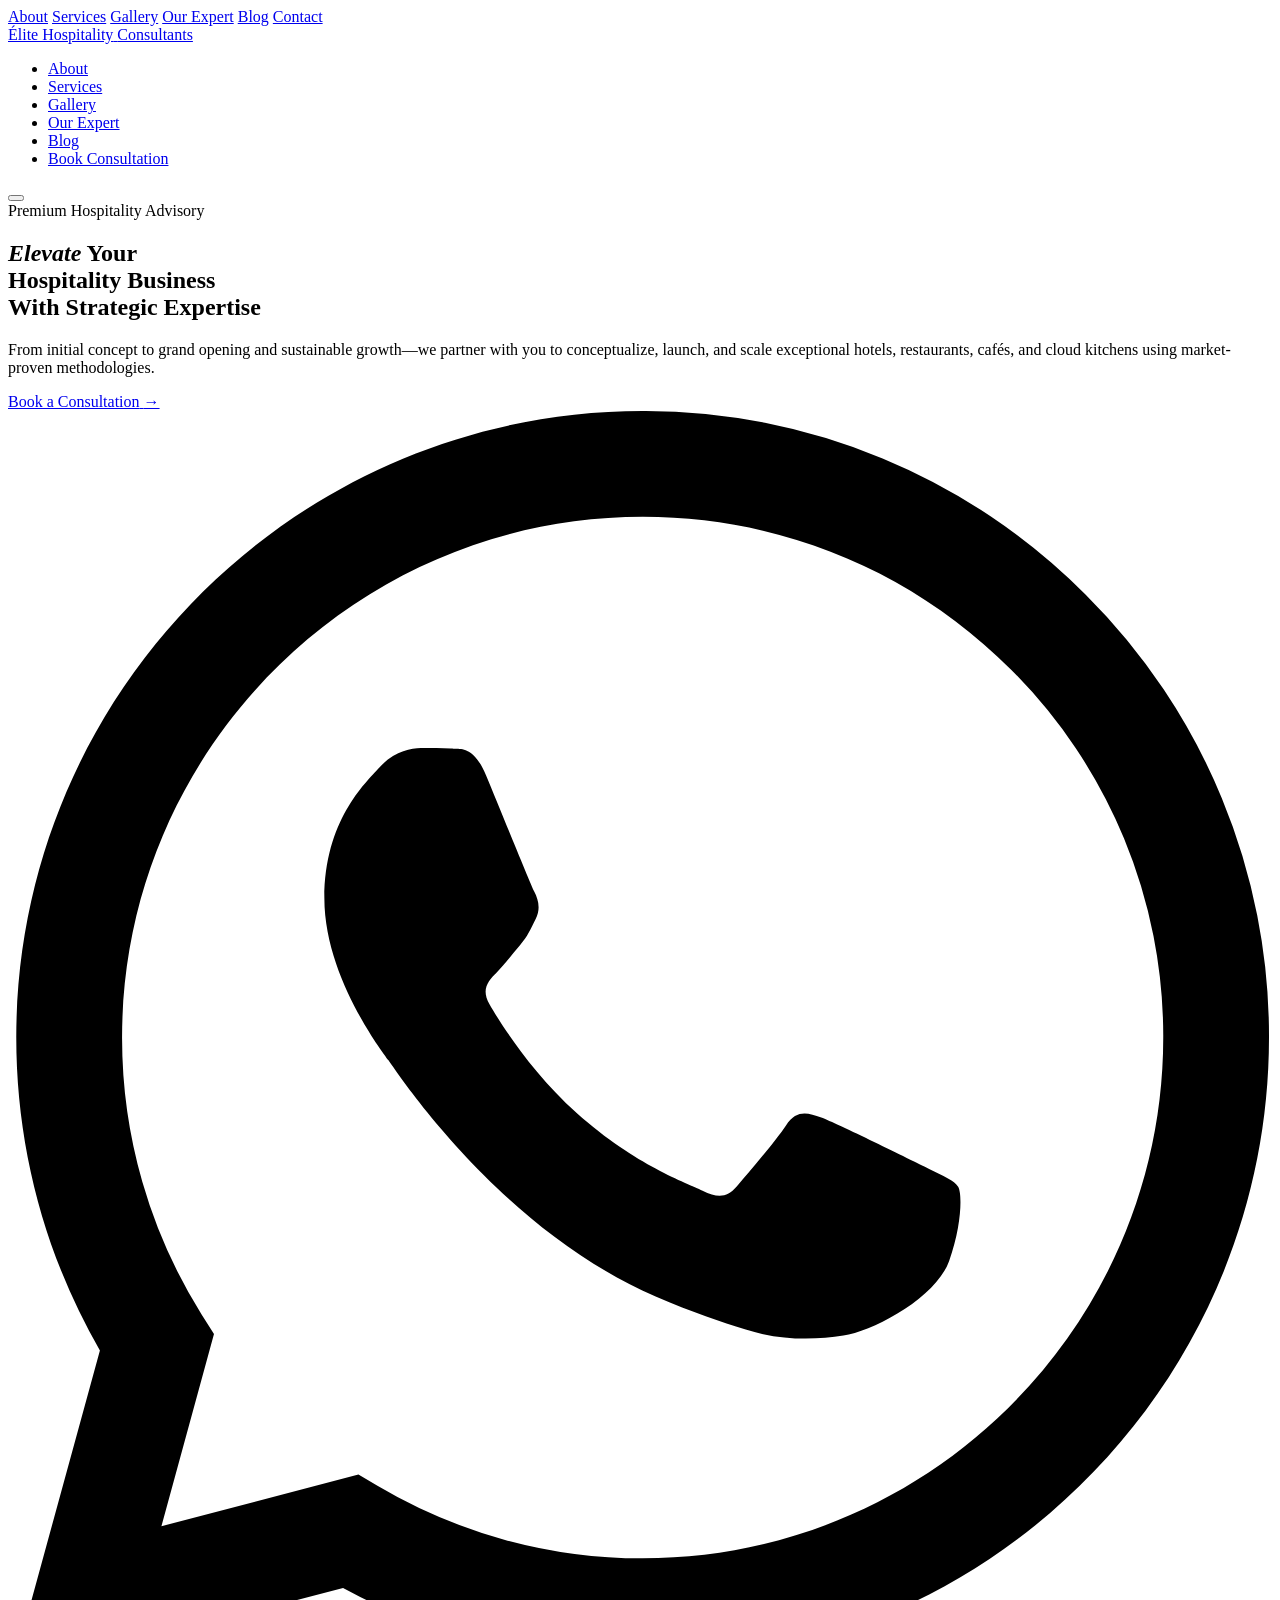
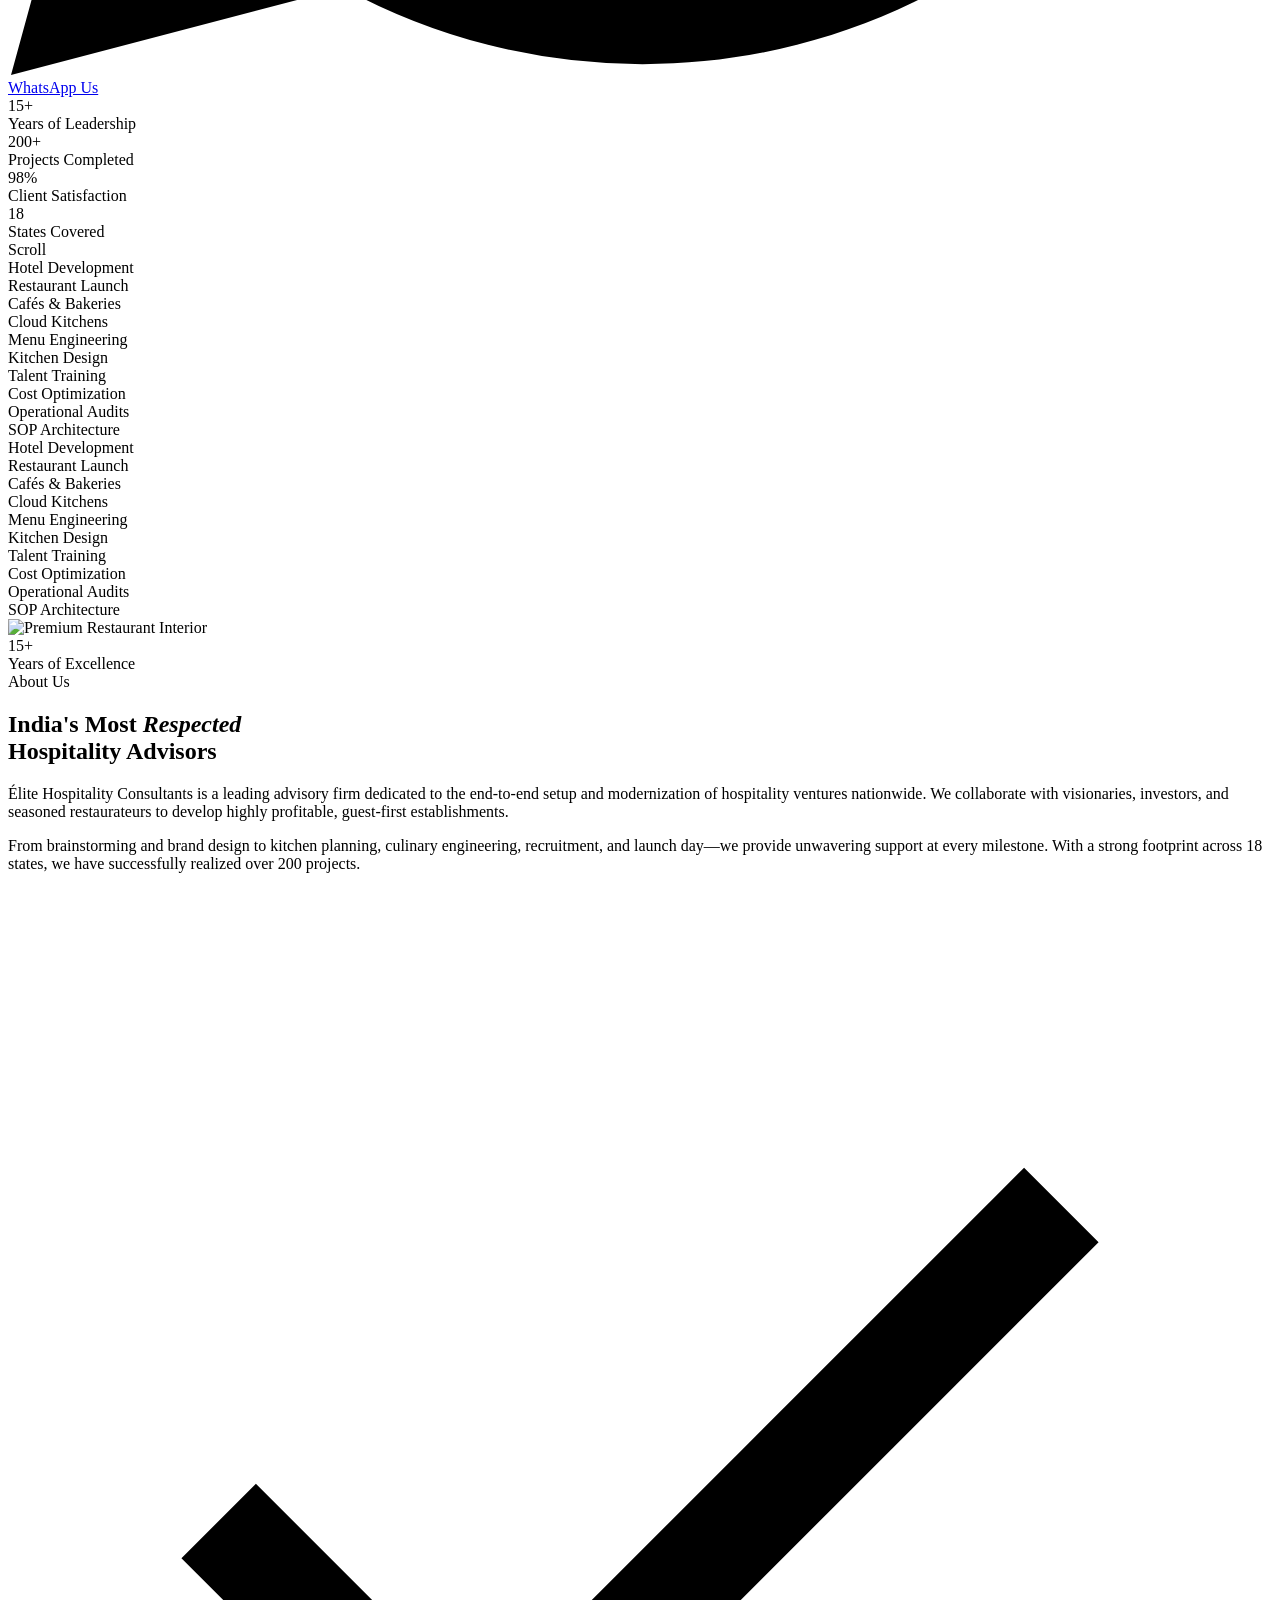
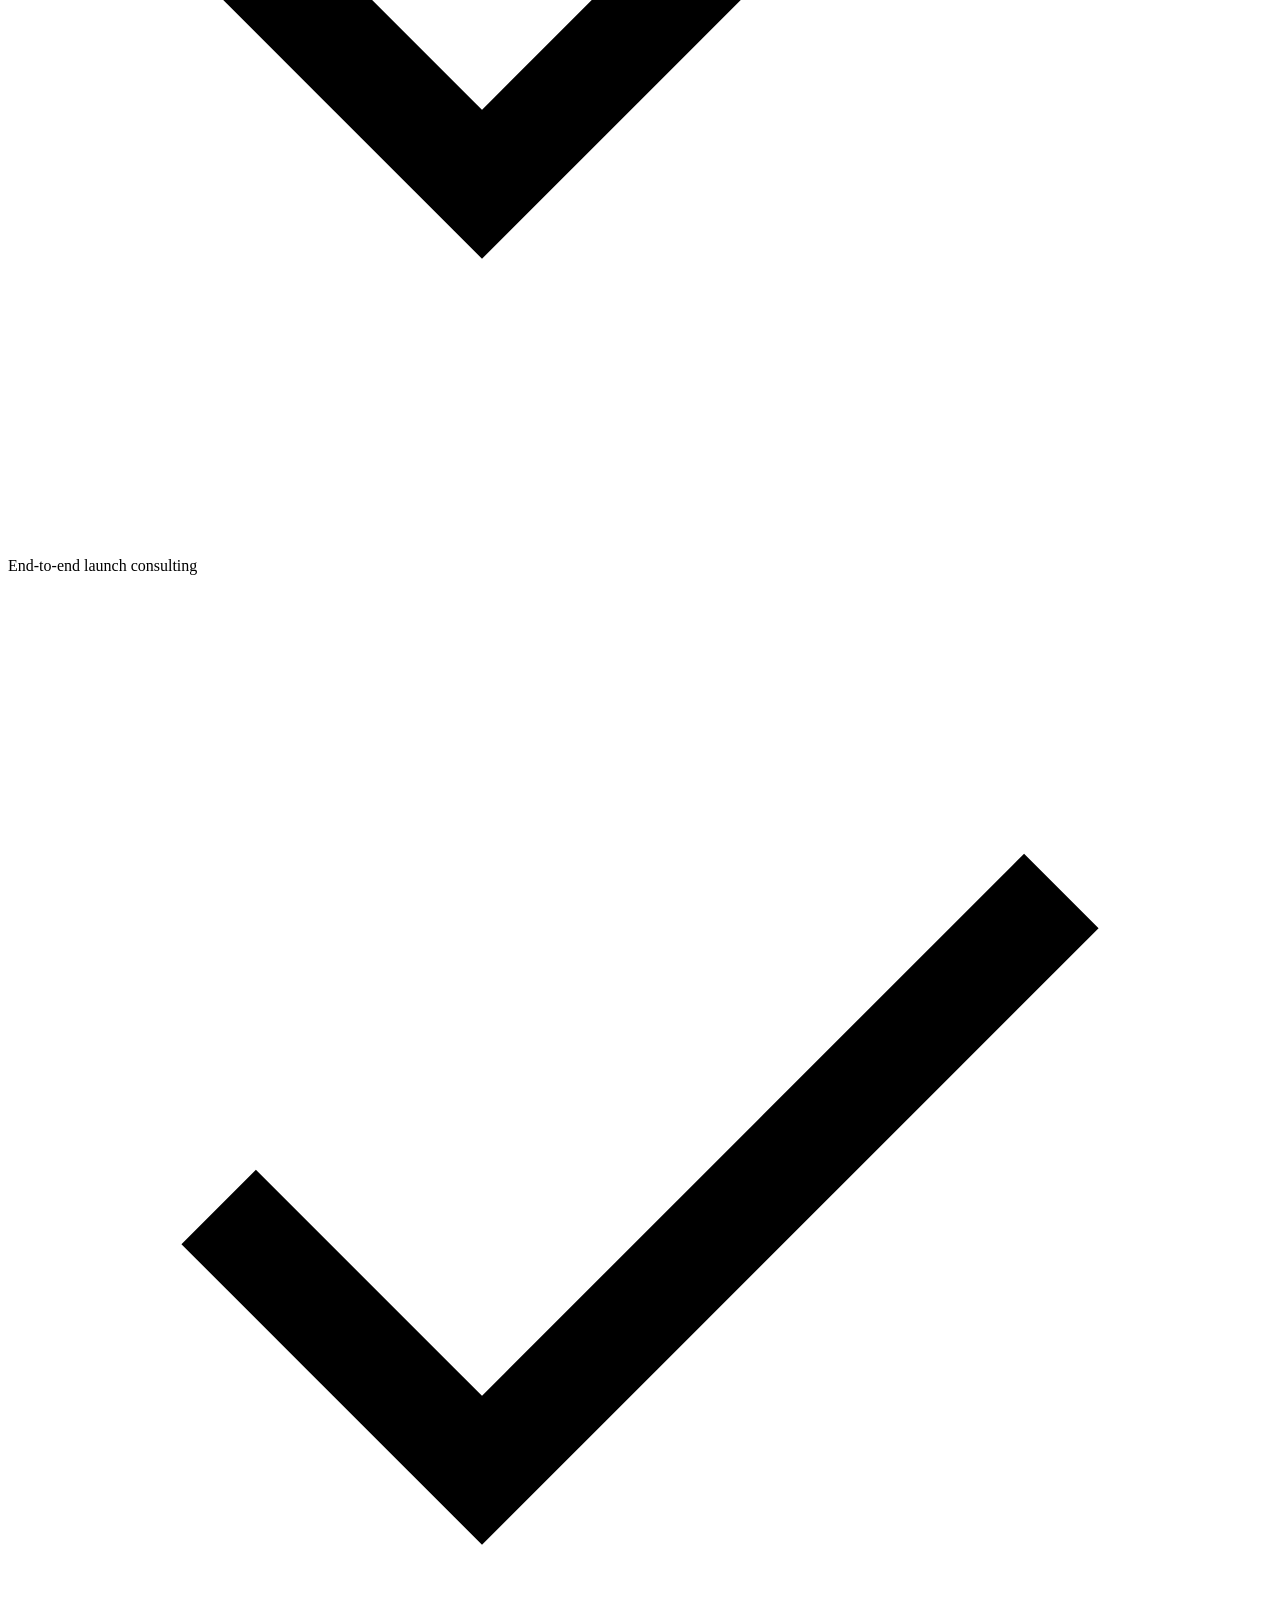
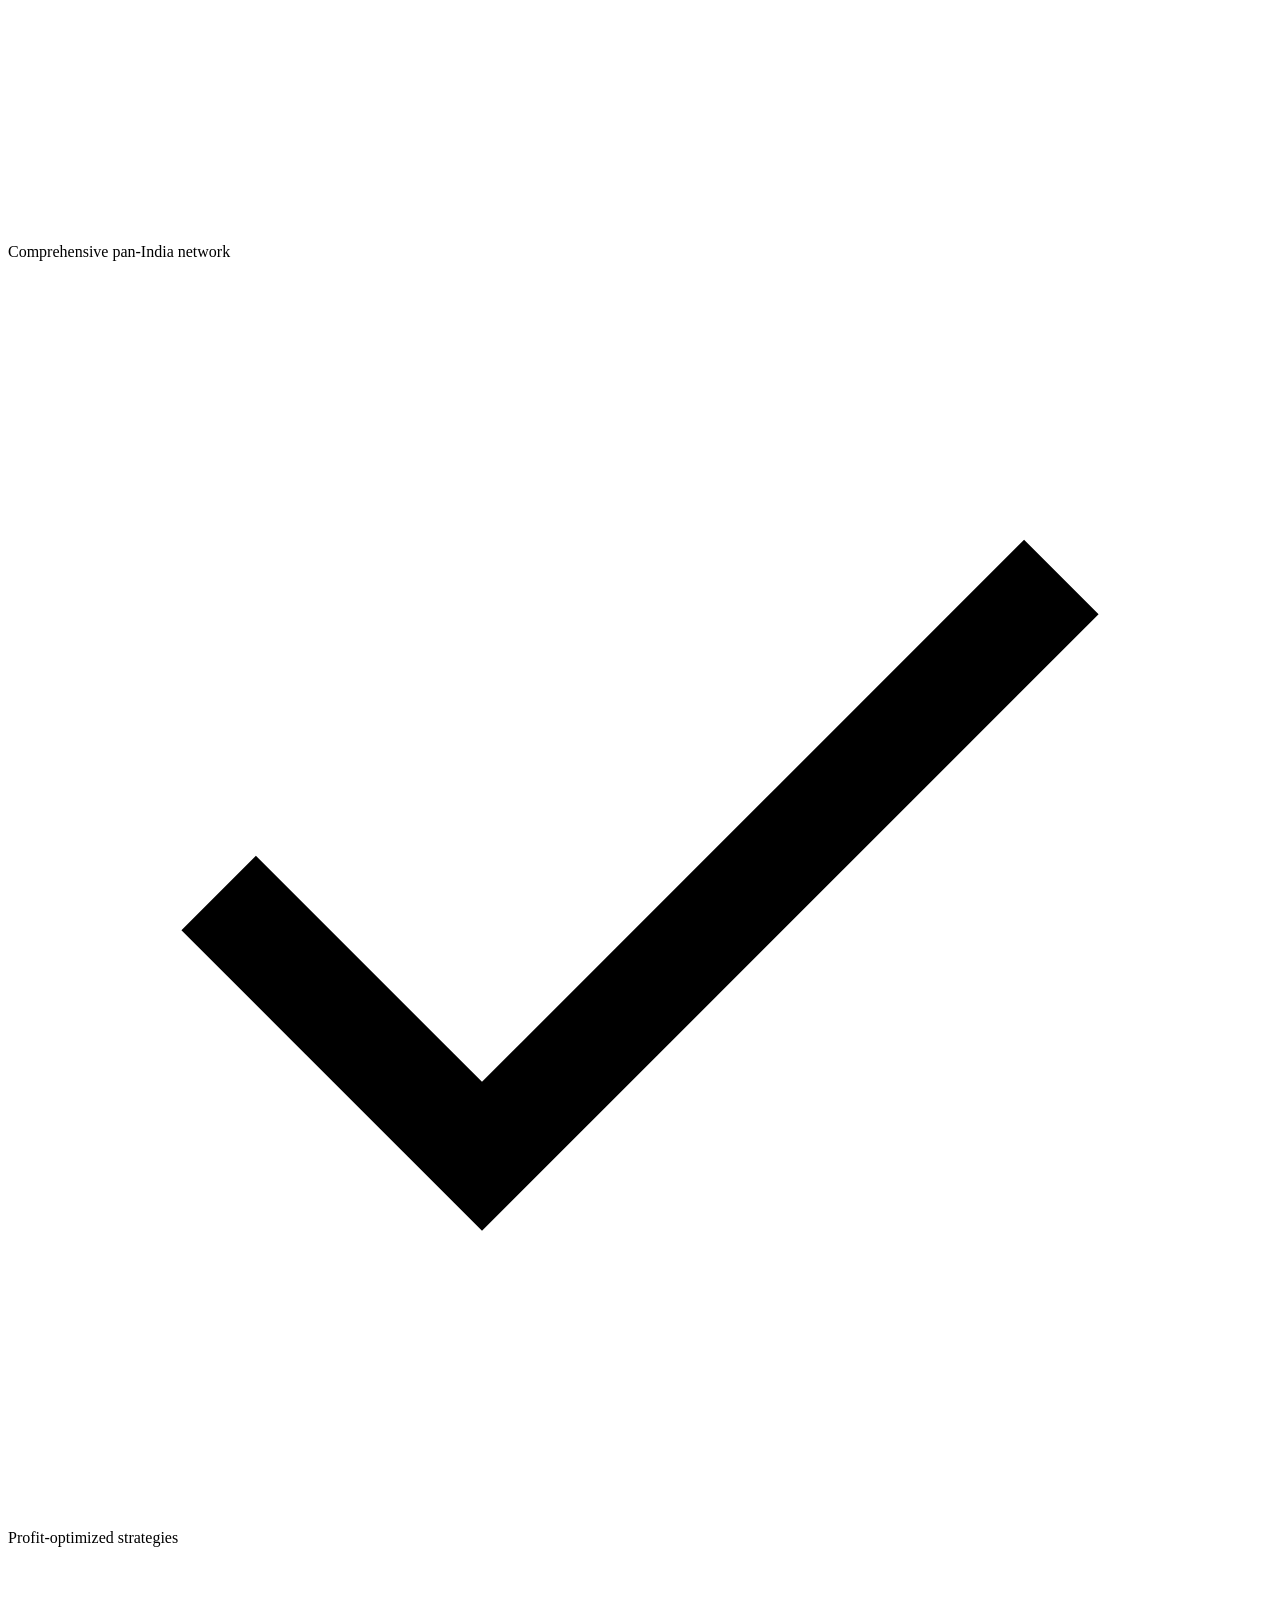
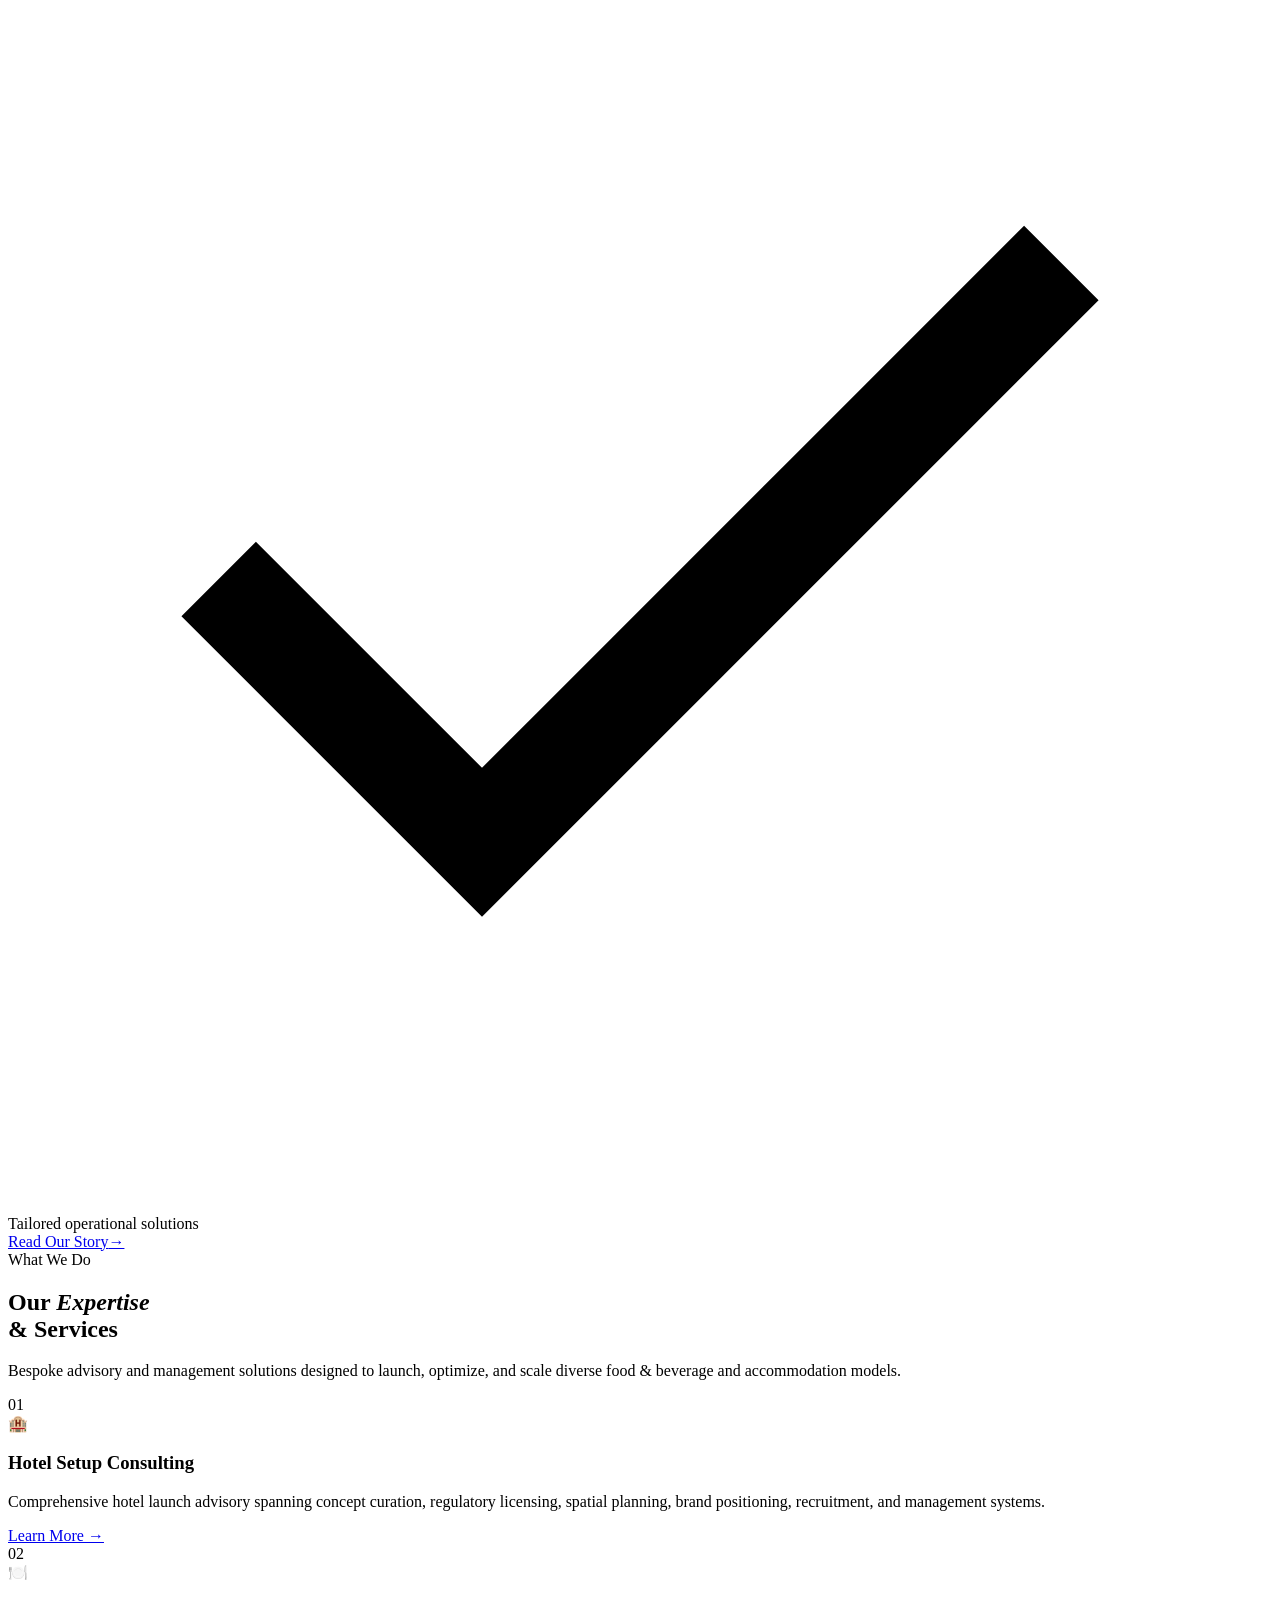
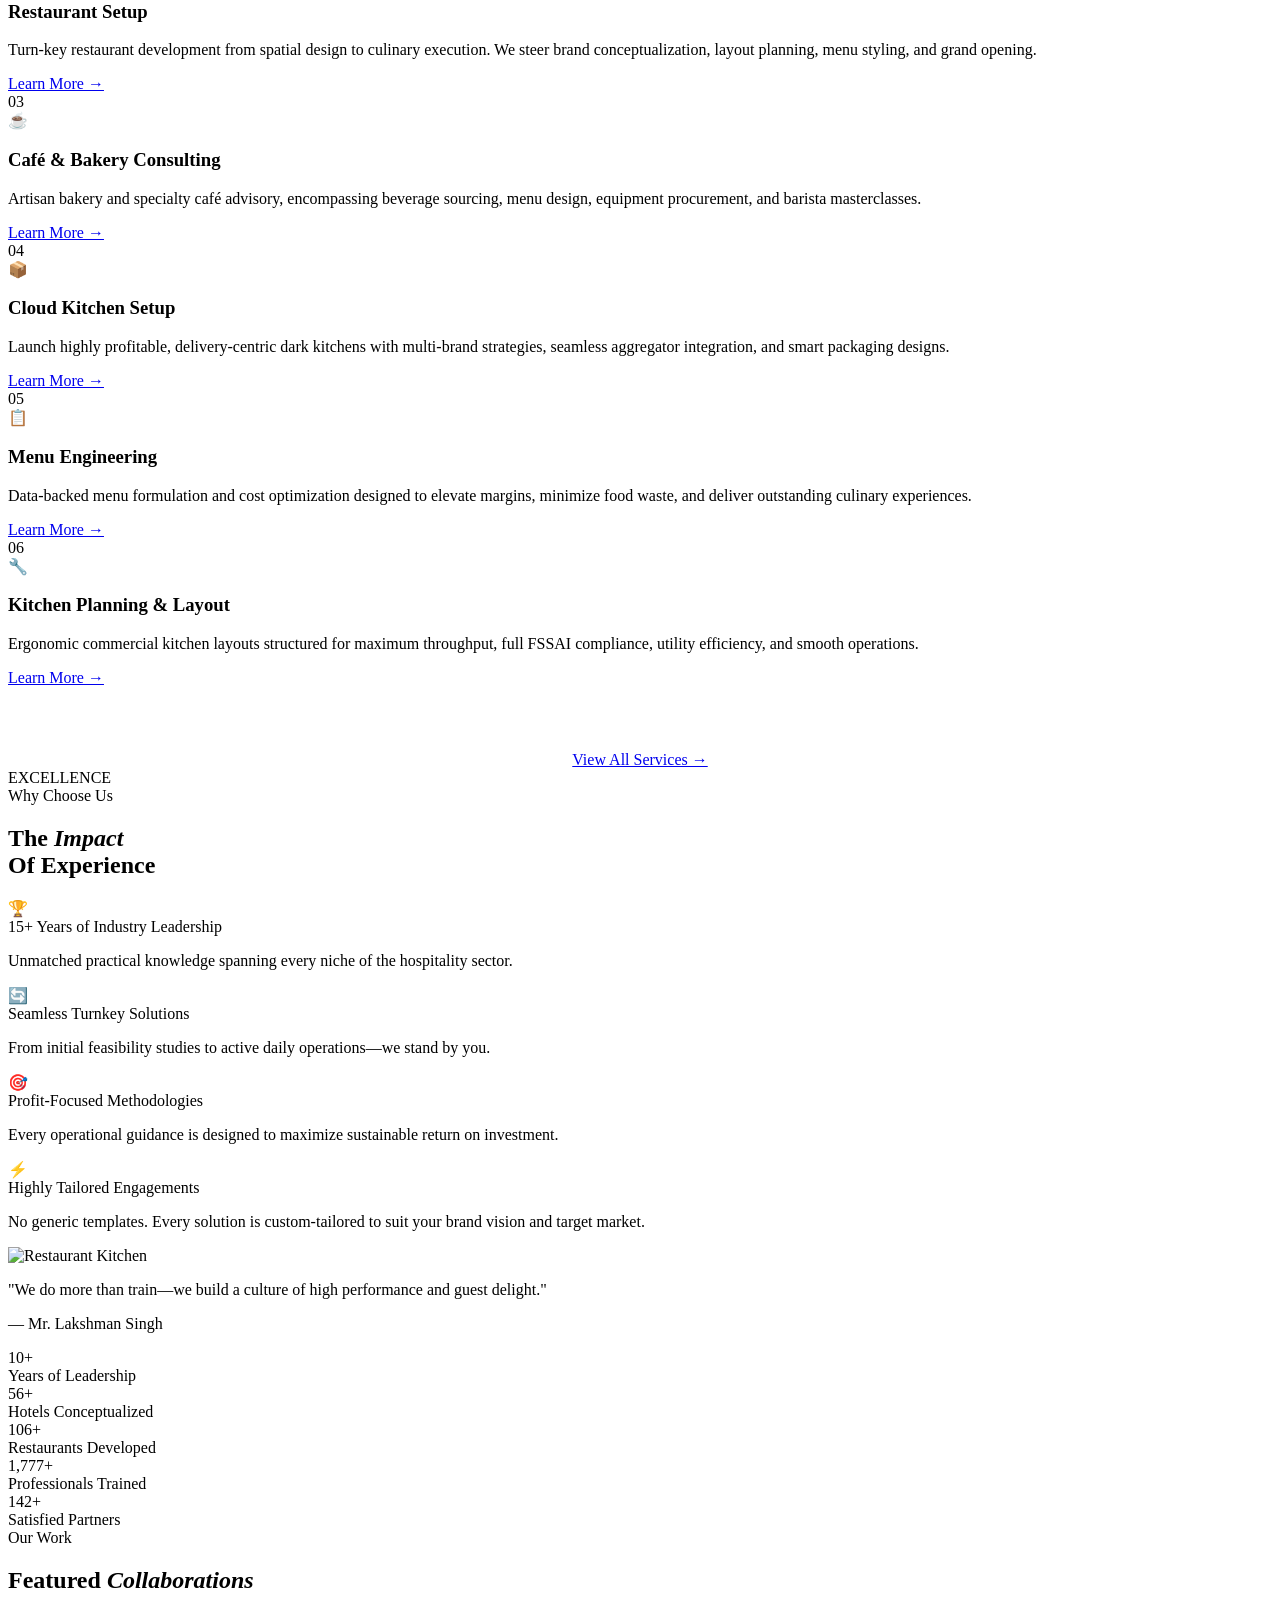
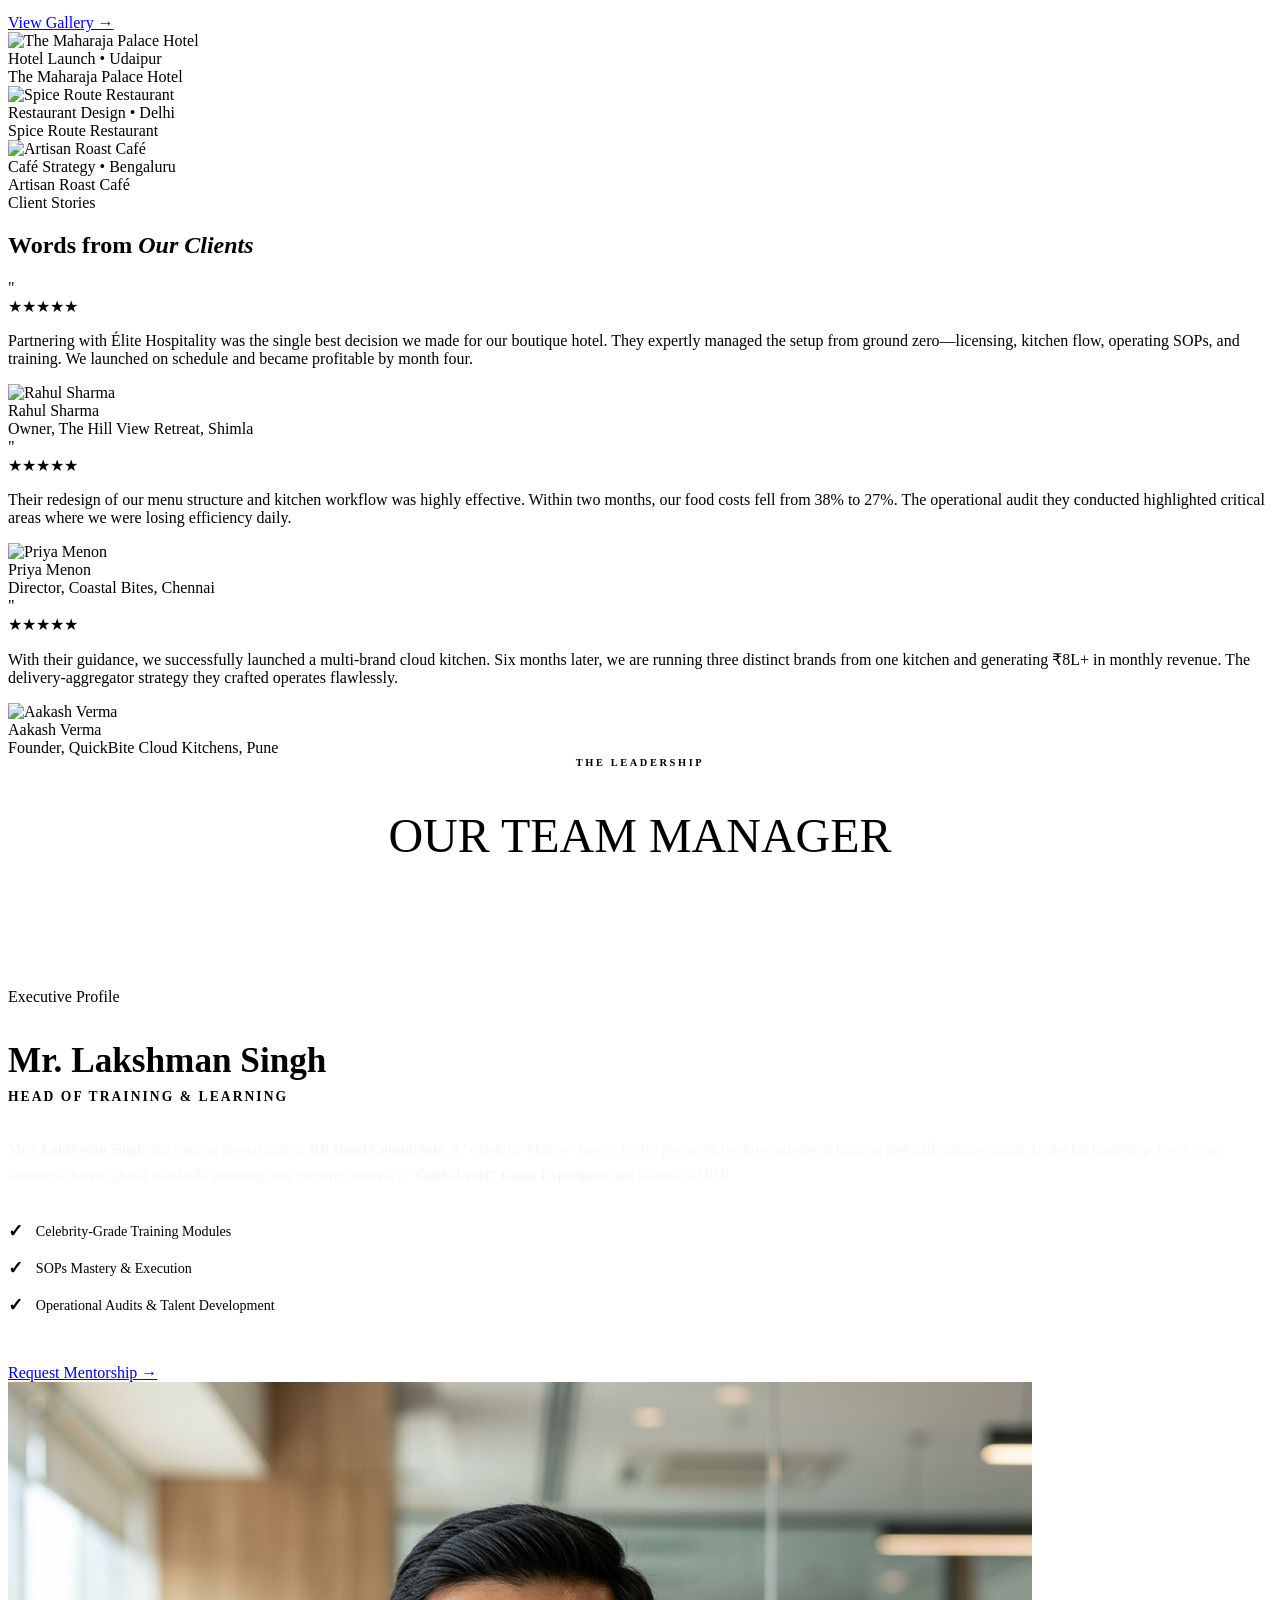
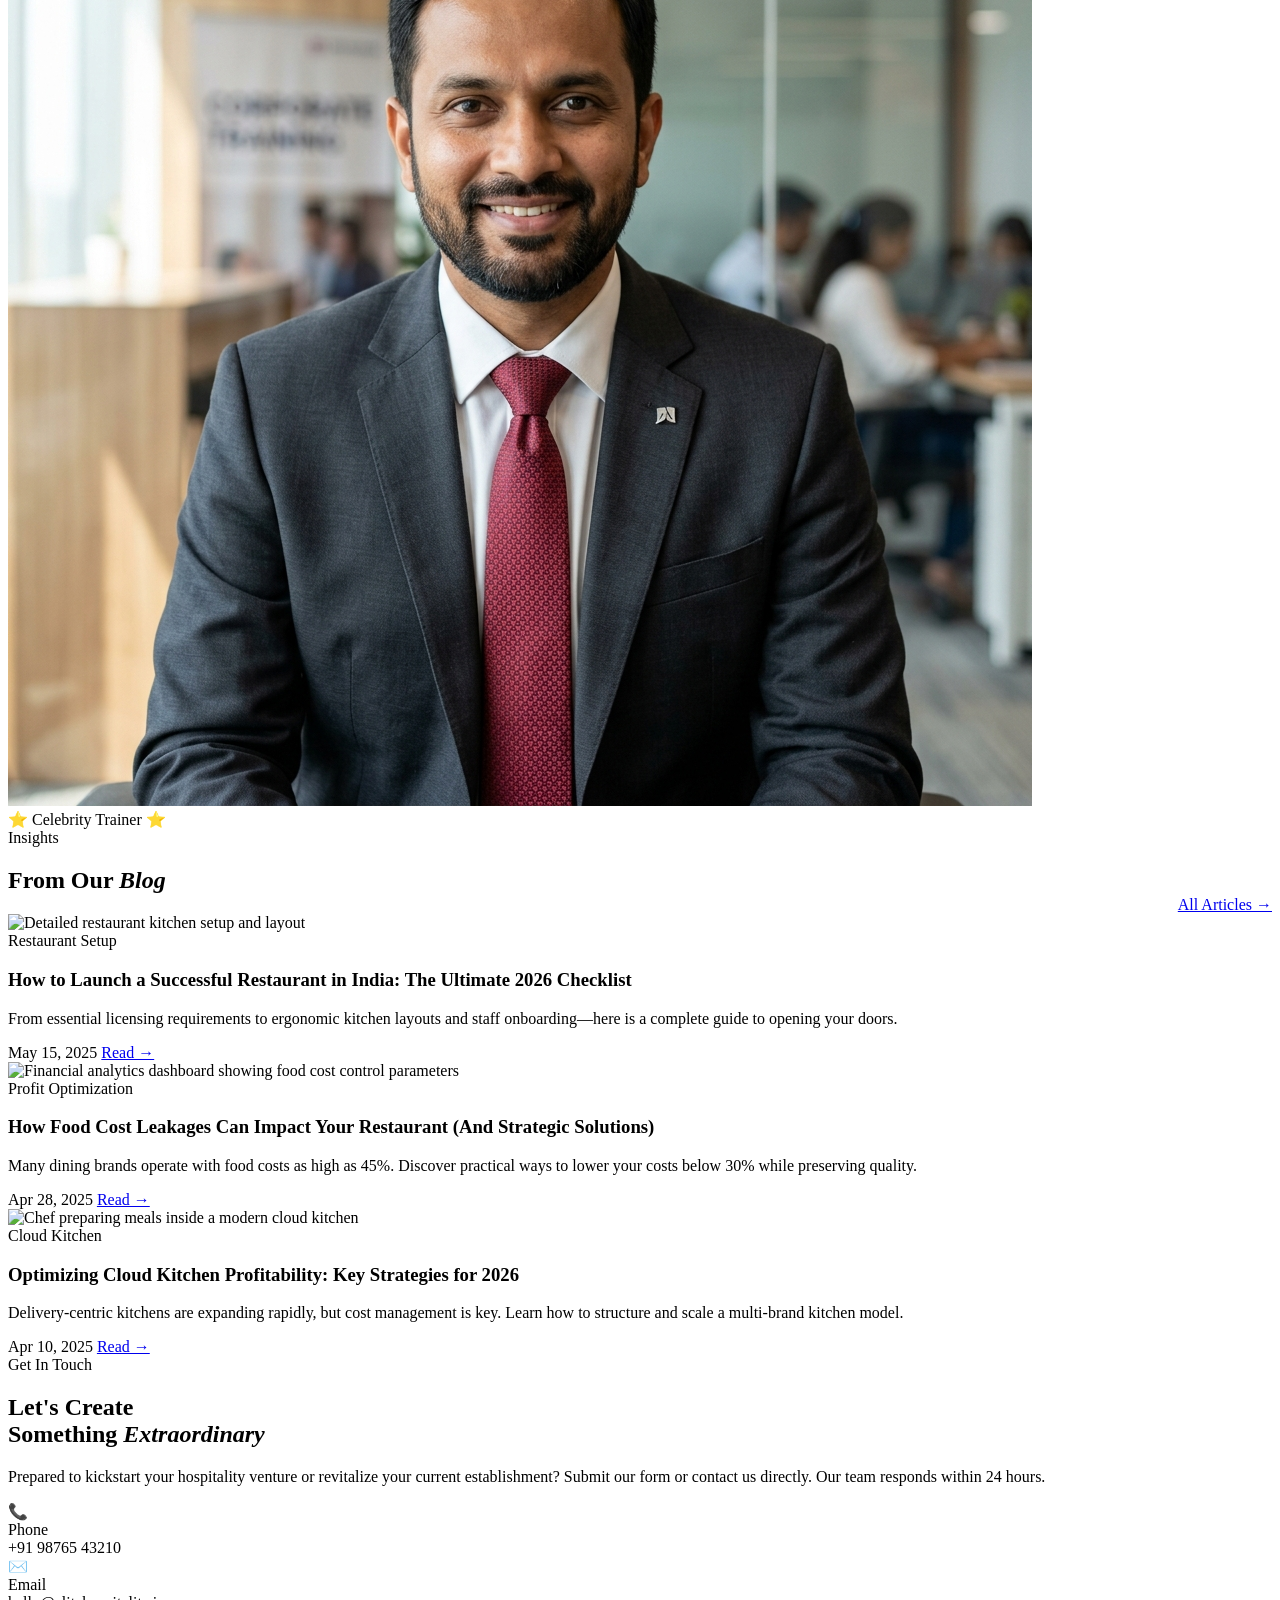
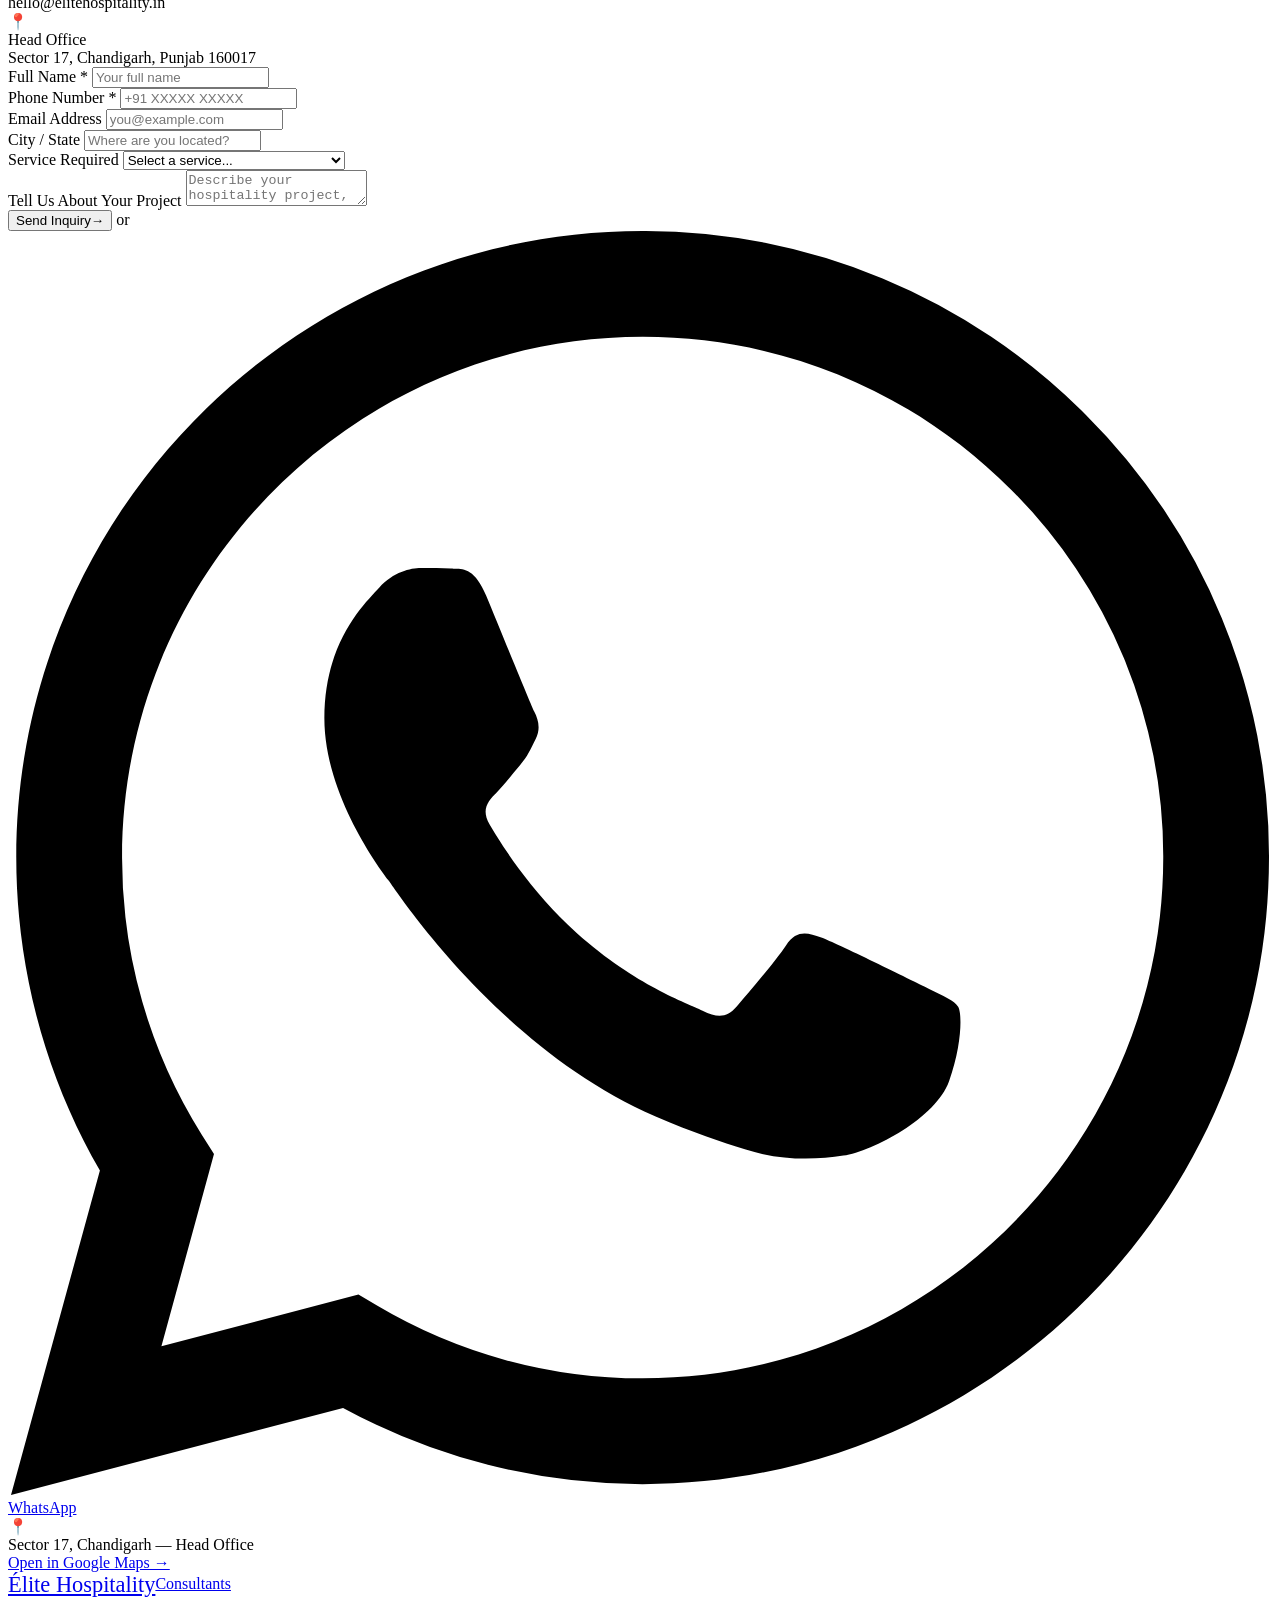
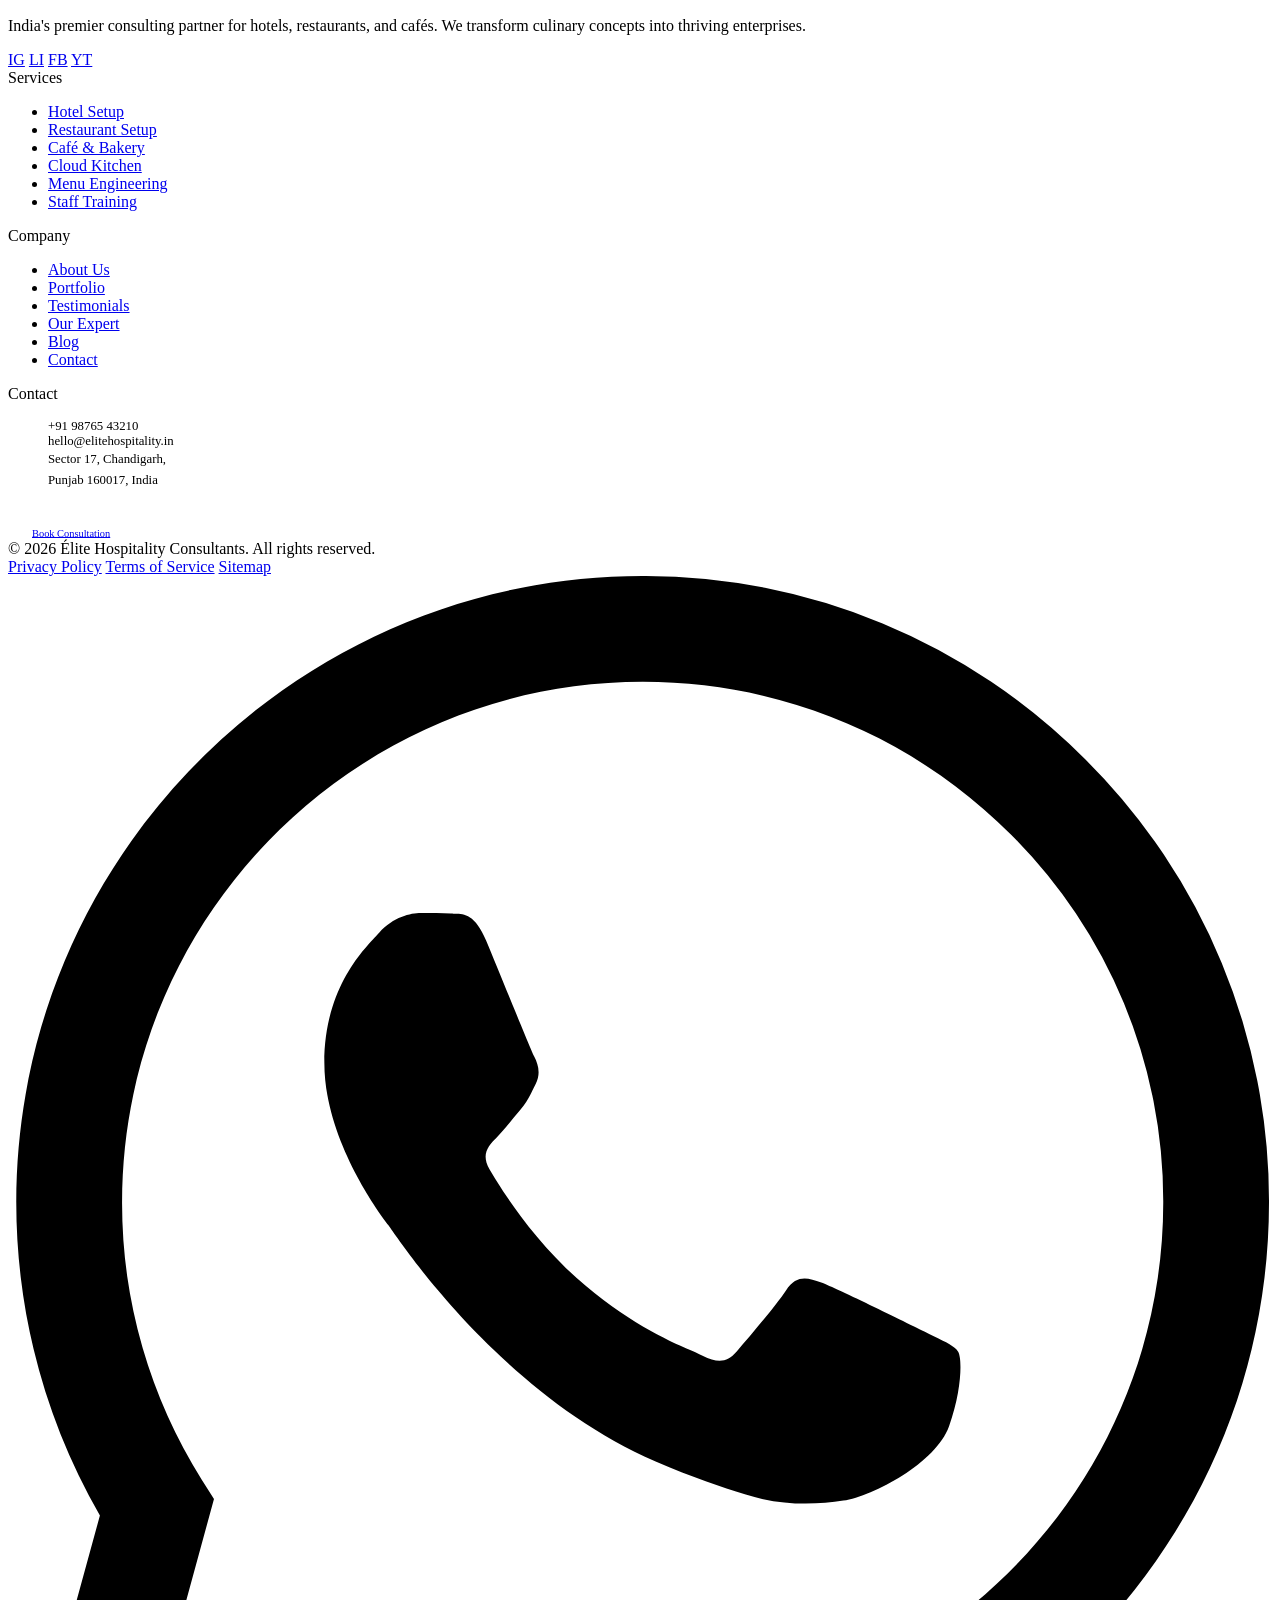
==== commit d9304d9e: "fixes 2nd attempt" ====
--- a/index.html
+++ b/index.html
@@ -25,7 +25,7 @@
     <a href="about.html" onclick="closeMobileNav()">About</a>
     <a href="services.html" onclick="closeMobileNav()">Services</a>
     <a href="gallery.html" onclick="closeMobileNav()">Gallery</a>
-    <a href="owner.html" onclick="closeMobileNav()">Founder</a>
+    <a href="owner.html" onclick="closeMobileNav()">Our Expert</a>
     <a href="blog-listing.html" onclick="closeMobileNav()">Blog</a>
     <a href="contact.html" onclick="closeMobileNav()">Contact</a>
   </div>
@@ -41,7 +41,7 @@
         <li><a href="about.html">About</a></li>
         <li><a href="services.html">Services</a></li>
         <li><a href="gallery.html">Gallery</a></li>
-        <li><a href="owner.html">Founder</a></li>
+        <li><a href="owner.html">Our Expert</a></li>
         <li><a href="blog-listing.html">Blog</a></li>
         <li><a href="contact.html" class="nav-cta">Book Consultation</a></li>
       </ul>
@@ -329,9 +329,9 @@
           <img class="why-image" src="https://images.unsplash.com/photo-1555396273-367ea4eb4db5?w=800&q=80"
             alt="Restaurant Kitchen" loading="lazy">
           <div class="why-quote">
-            <p class="why-quote-text">"We do more than advise—we design robust hospitality models engineered to thrive."
+            <p class="why-quote-text">"We do more than train—we build a culture of high performance and guest delight."
             </p>
-            <p class="why-quote-author">— Chef Arjun Mehta</p>
+            <p class="why-quote-author">— Mr. Lakshman Singh</p>
           </div>
         </div>
       </div>
@@ -481,56 +481,84 @@
     </div>
   </section>
 
-  <!-- ════════════════ FOUNDER ════════════════ -->
-  <section id="founder">
-    <div class="container">
-      <div class="founder-grid">
-        <div class="founder-img-wrap reveal">
-          <div class="founder-accent"></div>
-          <img class="founder-img" src="https://images.unsplash.com/photo-1583394293214-0b3c1ec7e0de?w=600&q=80"
-            alt="Chef Arjun Mehta" loading="lazy">
-          <div class="founder-credentials">
-            <div class="credential-item">
-              <div class="credential-dot"></div>
-              <div class="credential-text">IHM Alumnus & Luxury Hotel Background</div>
-            </div>
-            <div class="credential-item">
-              <div class="credential-dot"></div>
-              <div class="credential-text">200+ Ventures Launched Nationwide</div>
-            </div>
-            <div class="credential-item">
-              <div class="credential-dot"></div>
-              <div class="credential-text">Food Safety & FSSAI Consultant</div>
-            </div>
-            <div class="credential-item">
-              <div class="credential-dot"></div>
-              <div class="credential-text">Profiled in FoodService India Publication</div>
-            </div>
-          </div>
-        </div>
-        <div class="founder-body">
-          <div class="section-label reveal">Meet the Expert</div>
-          <div class="founder-name reveal reveal-delay-1">Chef Arjun Mehta</div>
-          <div class="founder-title-tag reveal reveal-delay-1">Founder & Lead Hospitality Strategist</div>
-          <div class="founder-divider reveal reveal-delay-2"></div>
-          <p class="reveal reveal-delay-2">
-            With more than 15 years of hands-on experience in the Indian hospitality landscape—ranging from luxury hotel
-            kitchens in Mumbai to resort openings in Himachal Pradesh—Chef Arjun Mehta established Élite Hospitality
-            Consultants with a clear objective: to enable passionate hospitality entrepreneurs to build enduring,
-            high-performance businesses.
+  <!-- ════════════════ LEADERSHIP / TEAM MANAGER ════════════════ -->
+  <section id="leadership">
+    <div class="container">
+      <div class="leadership-header reveal" style="text-align: center; margin-bottom: 5rem;">
+        <div class="section-label"
+          style="justify-content: center; color: var(--gold); font-size: 0.65rem; font-weight: 700; letter-spacing: 0.25em; text-transform: uppercase; margin-bottom: 1rem;">
+          The Leadership</div>
+        <h2 class="section-title"
+          style="font-family: var(--font-display); font-size: clamp(2rem, 5vw, 3rem); font-weight: 500; text-transform: uppercase; color: var(--warm-white); line-height: 1.2;">
+          Our Team <span style="color: var(--gold);">Manager</span>
+        </h2>
+        <div class="gold-line" style="width: 60px; height: 3.5px; background: var(--gold); margin: 1.5rem auto 0;">
+        </div>
+      </div>
+
+      <div class="leadership-grid">
+        <div class="leadership-content reveal">
+          <div class="leadership-eyebrow">
+            <div class="leadership-eyebrow-line"></div>
+            <span>Executive Profile</span>
+          </div>
+          <h3 class="leadership-name"
+            style="font-family: var(--font-display); font-size: 2.2rem; font-weight: 600; color: var(--warm-white); margin-bottom: 0.5rem;">
+            Mr. Lakshman Singh</h3>
+          <div class="leadership-role"
+            style="font-size: 0.85rem; font-weight: 700; letter-spacing: 0.15em; color: var(--gold); text-transform: uppercase; margin-bottom: 2rem;">
+            Head of Training & Learning</div>
+
+          <p class="leadership-desc"
+            style="font-size: 0.9rem; font-weight: 300; line-height: 1.8; color: rgba(248, 243, 236, 0.7); margin-bottom: 2rem;">
+            Meet <strong>Lakshman Singh</strong>, the training powerhouse at <strong>RB Hotel Consultants</strong>. A
+            "Celebrity Mentor" known for his precision, he drives advanced learning and staff transformation. Under his
+            leadership, every team member achieves global standards, ensuring your property delivers a
+            <strong>"Celeb-Level" Guest Experience</strong> and maximized ROI.
           </p>
-          <p class="reveal reveal-delay-3">
-            Having personally designed, operationalized, and optimized over 200 hospitality businesses across the
-            country, Arjun delivers a powerful blend of culinary expertise, commercial insight, and operational
-            intelligence that standard consulting firms simply cannot replicate.
-          </p>
-          <div class="reveal reveal-delay-4">
-            <a href="owner.html" class="btn-primary"><span>View Arjun's Profile</span><span>→</span></a>
-          </div>
-        </div>
-      </div>
-    </div>
-  </section>
+
+          <div class="leadership-features"
+            style="display: flex; flex-direction: column; gap: 1rem; margin-bottom: 3rem;">
+            <div class="leadership-feature"
+              style="display: flex; align-items: center; gap: 0.8rem; font-size: 0.88rem; font-weight: 500; color: var(--warm-white);">
+              <span class="leadership-feature-icon"
+                style="color: var(--gold); font-size: 1.1rem; font-weight: 700;">✓</span>
+              <span>Celebrity-Grade Training Modules</span>
+            </div>
+            <div class="leadership-feature"
+              style="display: flex; align-items: center; gap: 0.8rem; font-size: 0.88rem; font-weight: 500; color: var(--warm-white);">
+              <span class="leadership-feature-icon"
+                style="color: var(--gold); font-size: 1.1rem; font-weight: 700;">✓</span>
+              <span>SOPs Mastery & Execution</span>
+            </div>
+            <div class="leadership-feature"
+              style="display: flex; align-items: center; gap: 0.8rem; font-size: 0.88rem; font-weight: 500; color: var(--warm-white);">
+              <span class="leadership-feature-icon"
+                style="color: var(--gold); font-size: 1.1rem; font-weight: 700;">✓</span>
+              <span>Operational Audits & Talent Development</span>
+            </div>
+          </div>
+
+          <div>
+            <a href="contact.html" class="btn-primary">
+              <span>Request Mentorship</span>
+              <span>→</span>
+            </a>
+          </div>
+        </div>
+
+        <div class="leadership-img-container reveal reveal-delay-1">
+          <div class="leadership-img-angle"></div>
+          <div class="leadership-img-frame">
+            <img class="leadership-img" src="images/lakshman_singh.png" alt="Mr. Lakshman Singh" loading="lazy">
+            <div class="leadership-badge">⭐ Celebrity Trainer ⭐</div>
+          </div>
+        </div>
+      </div>
+    </div>
+  </section>
+
+
 
   <!-- ════════════════ BLOG ════════════════ -->
   <section id="blog">
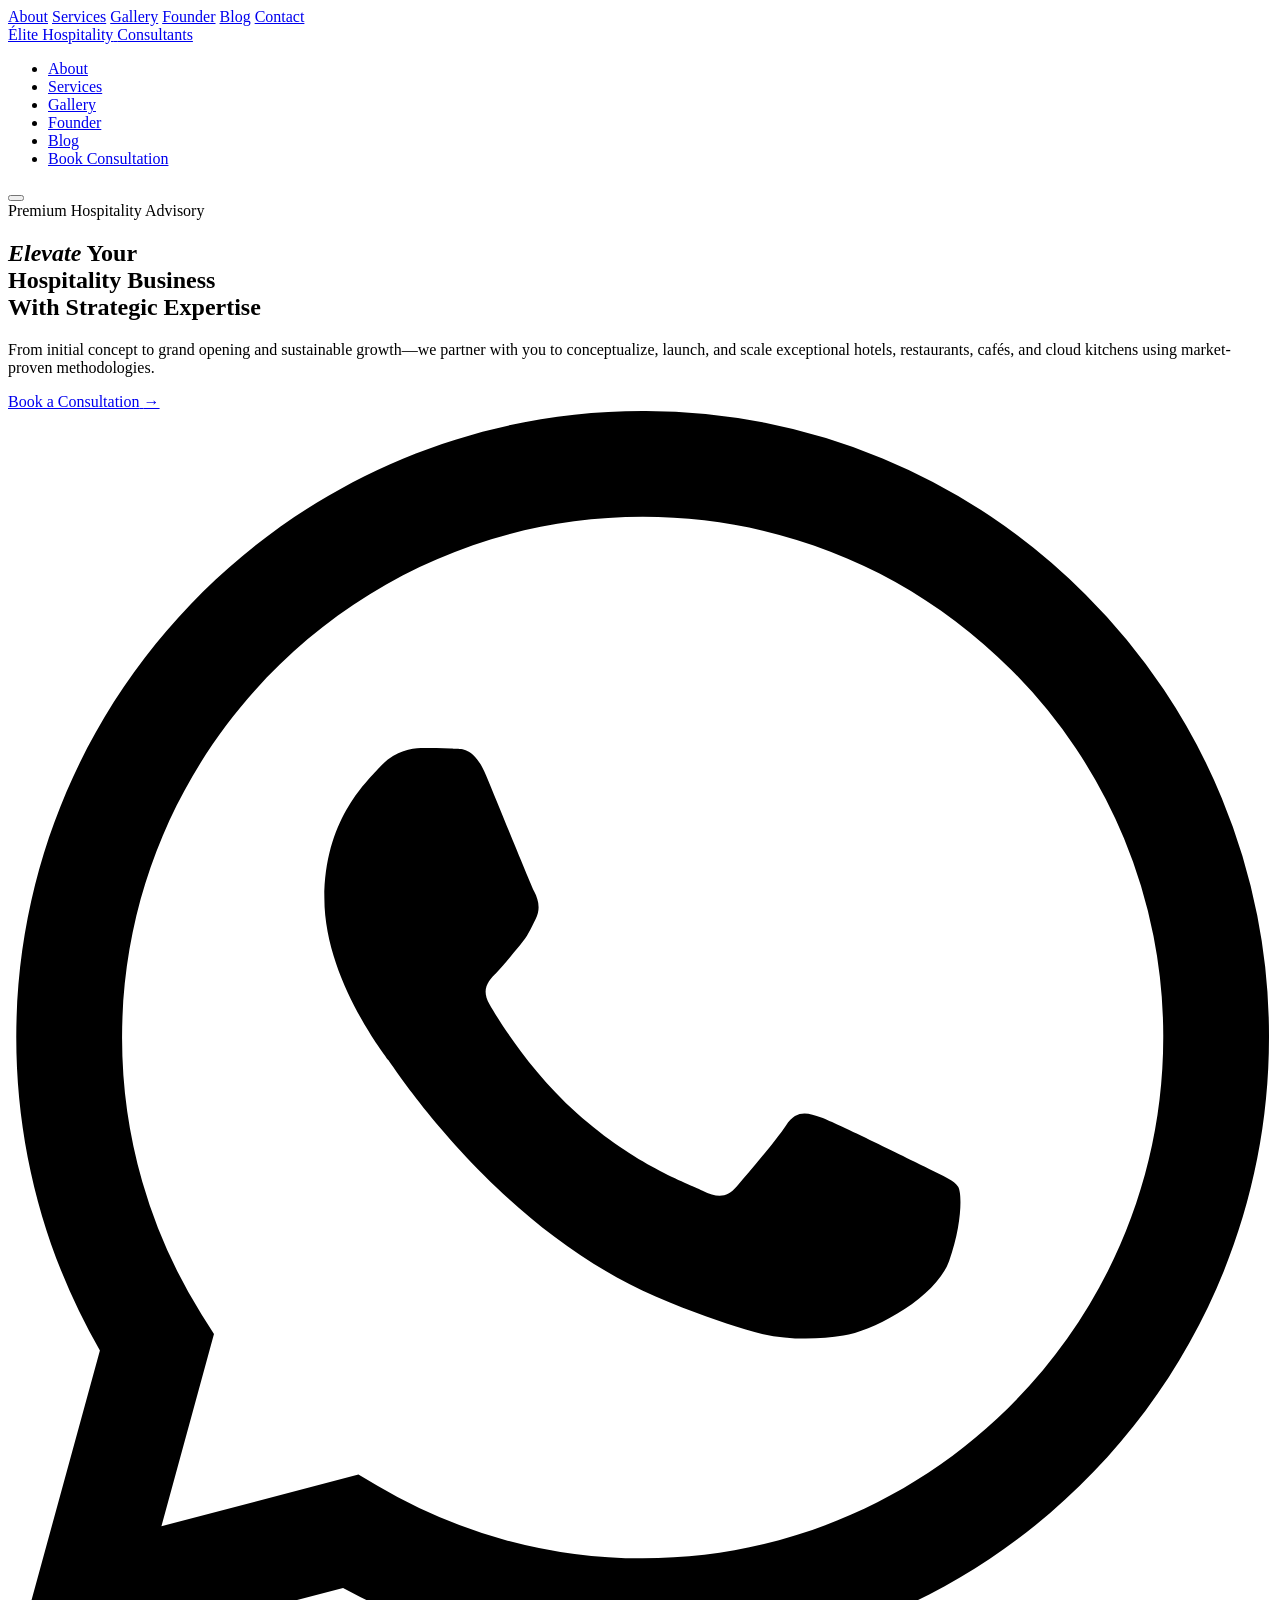
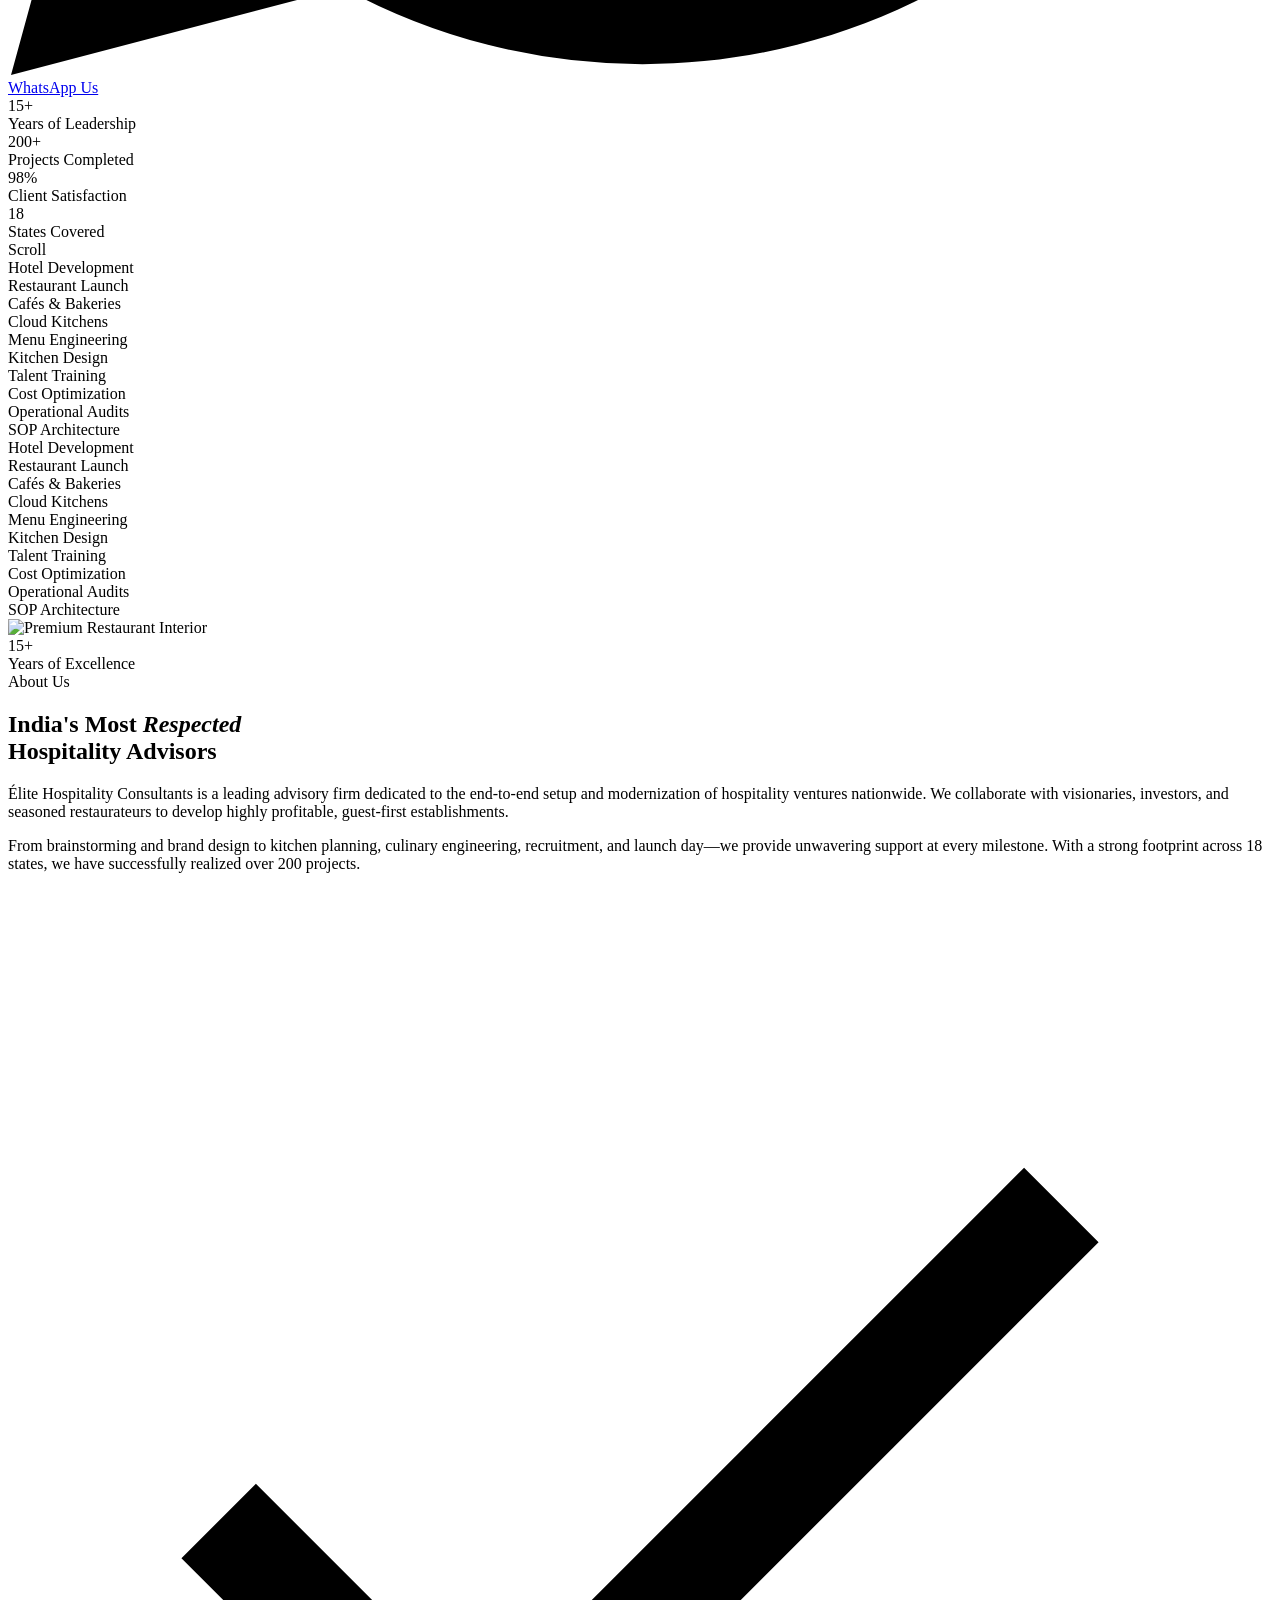
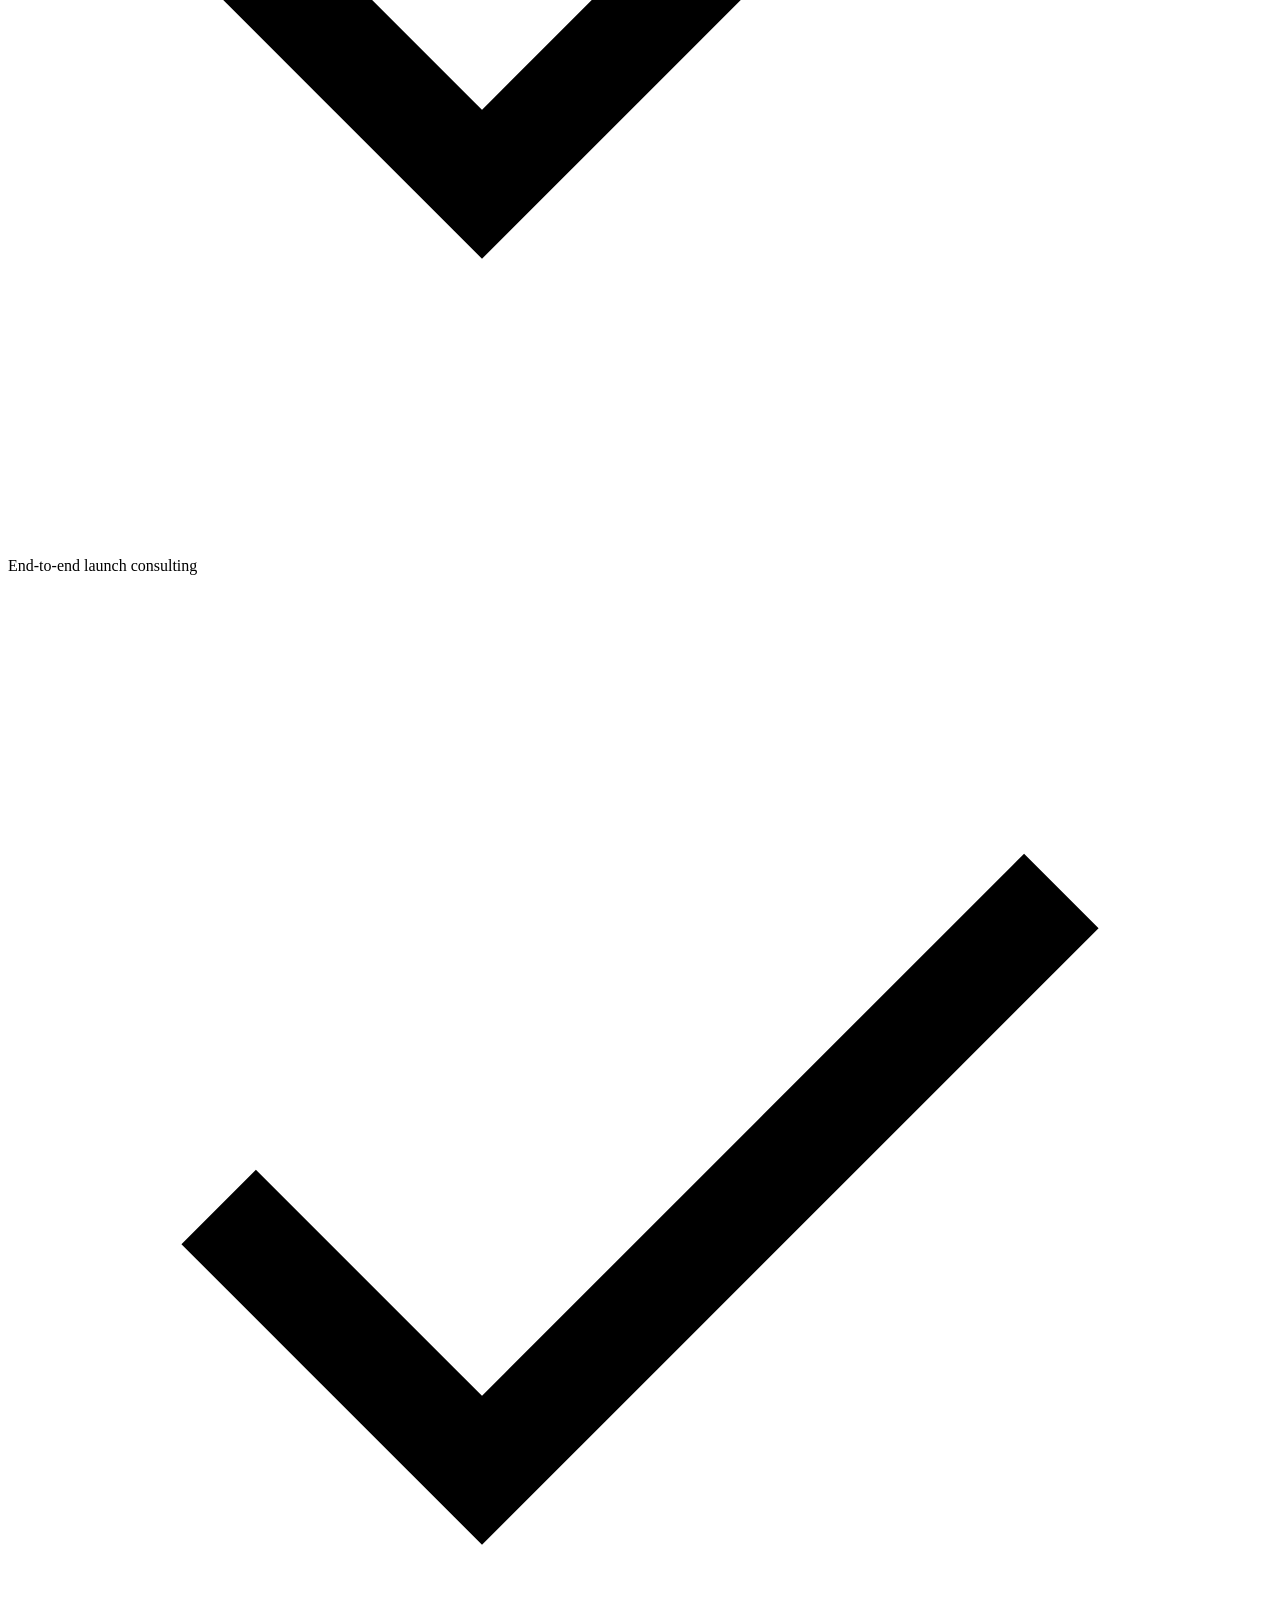
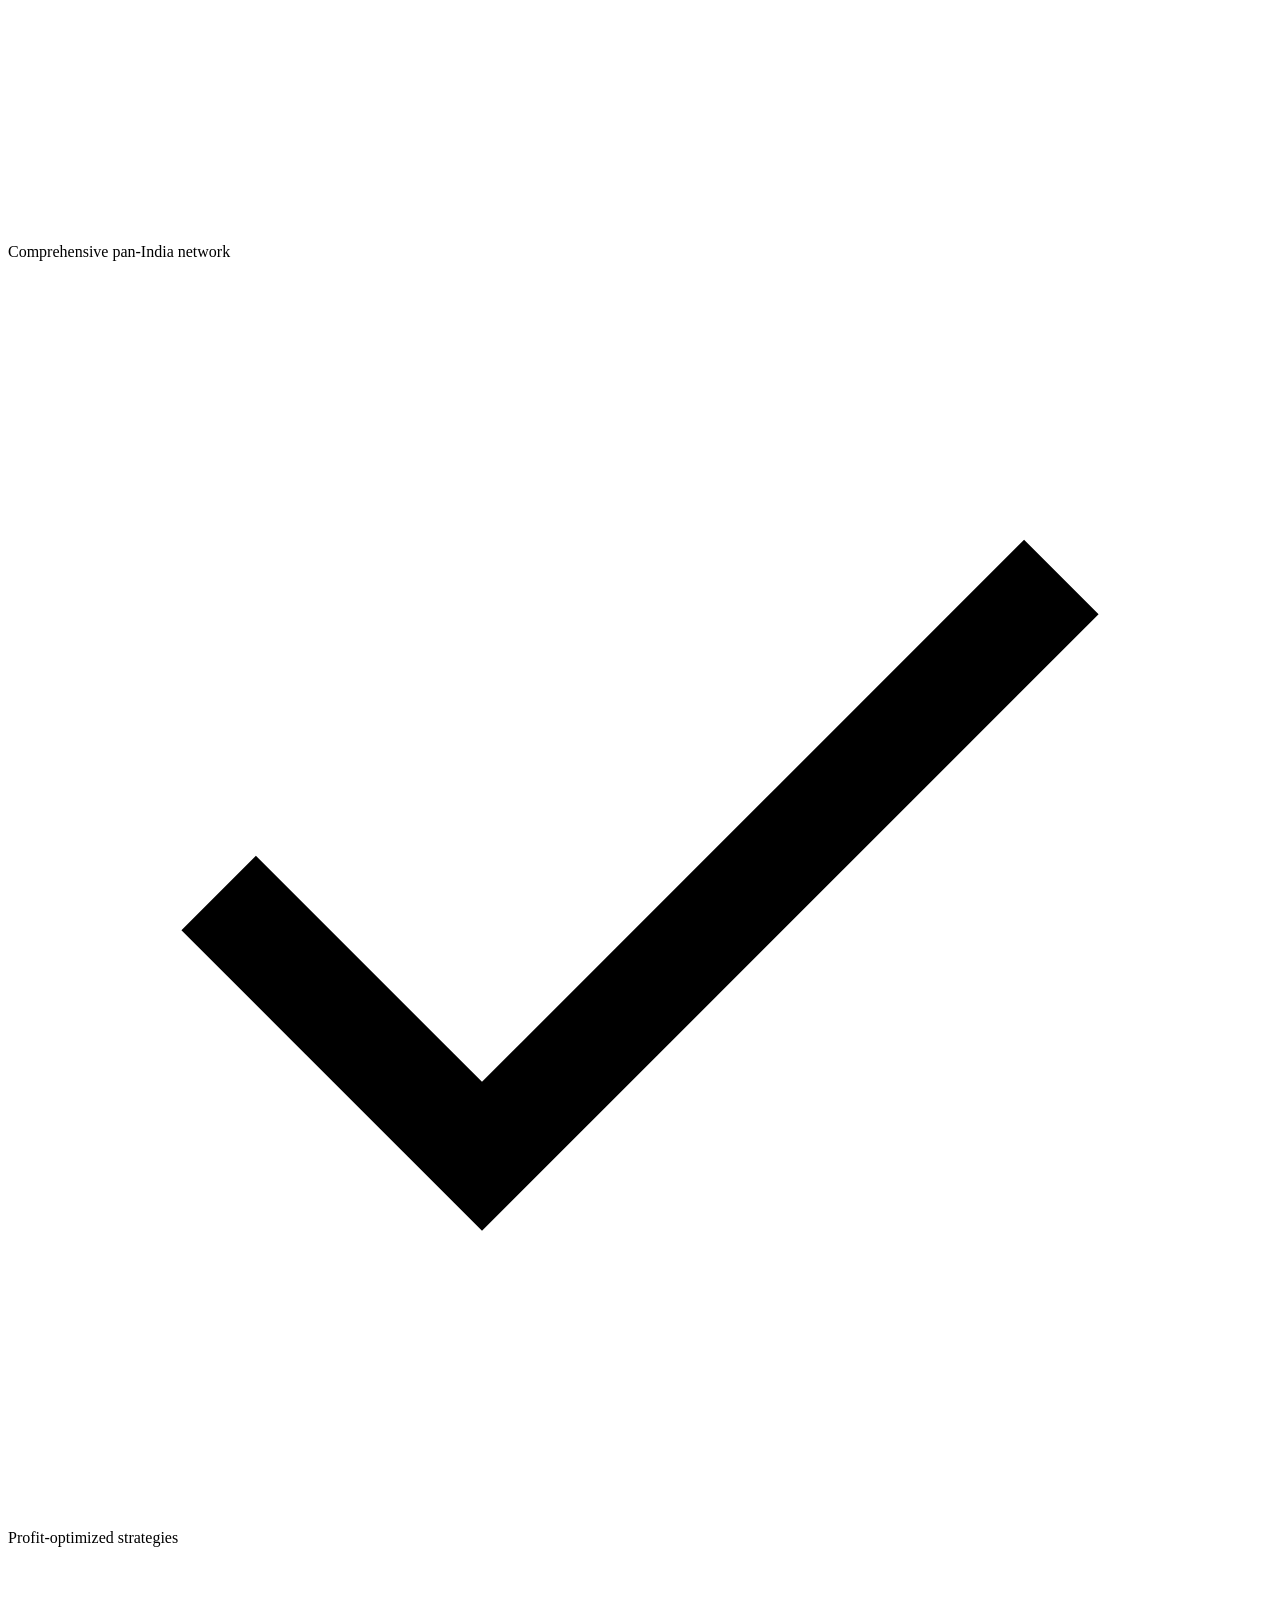
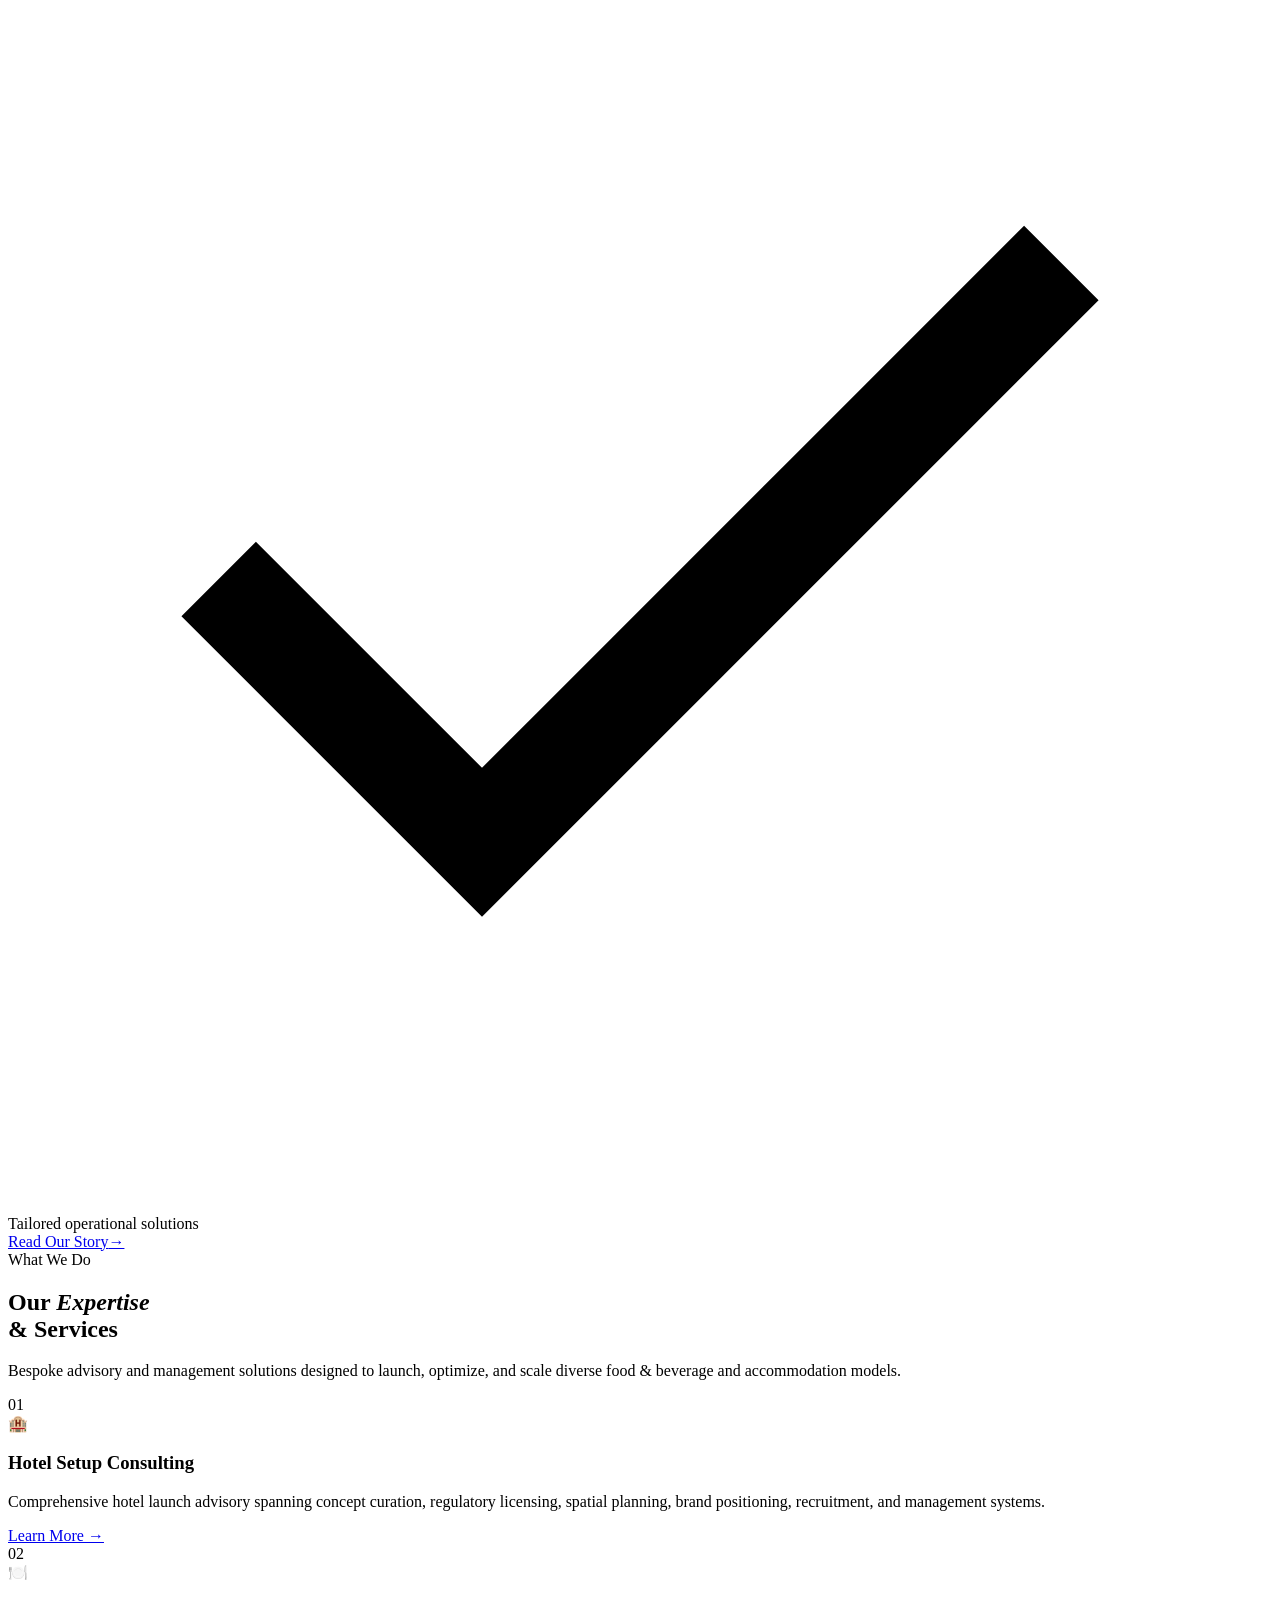
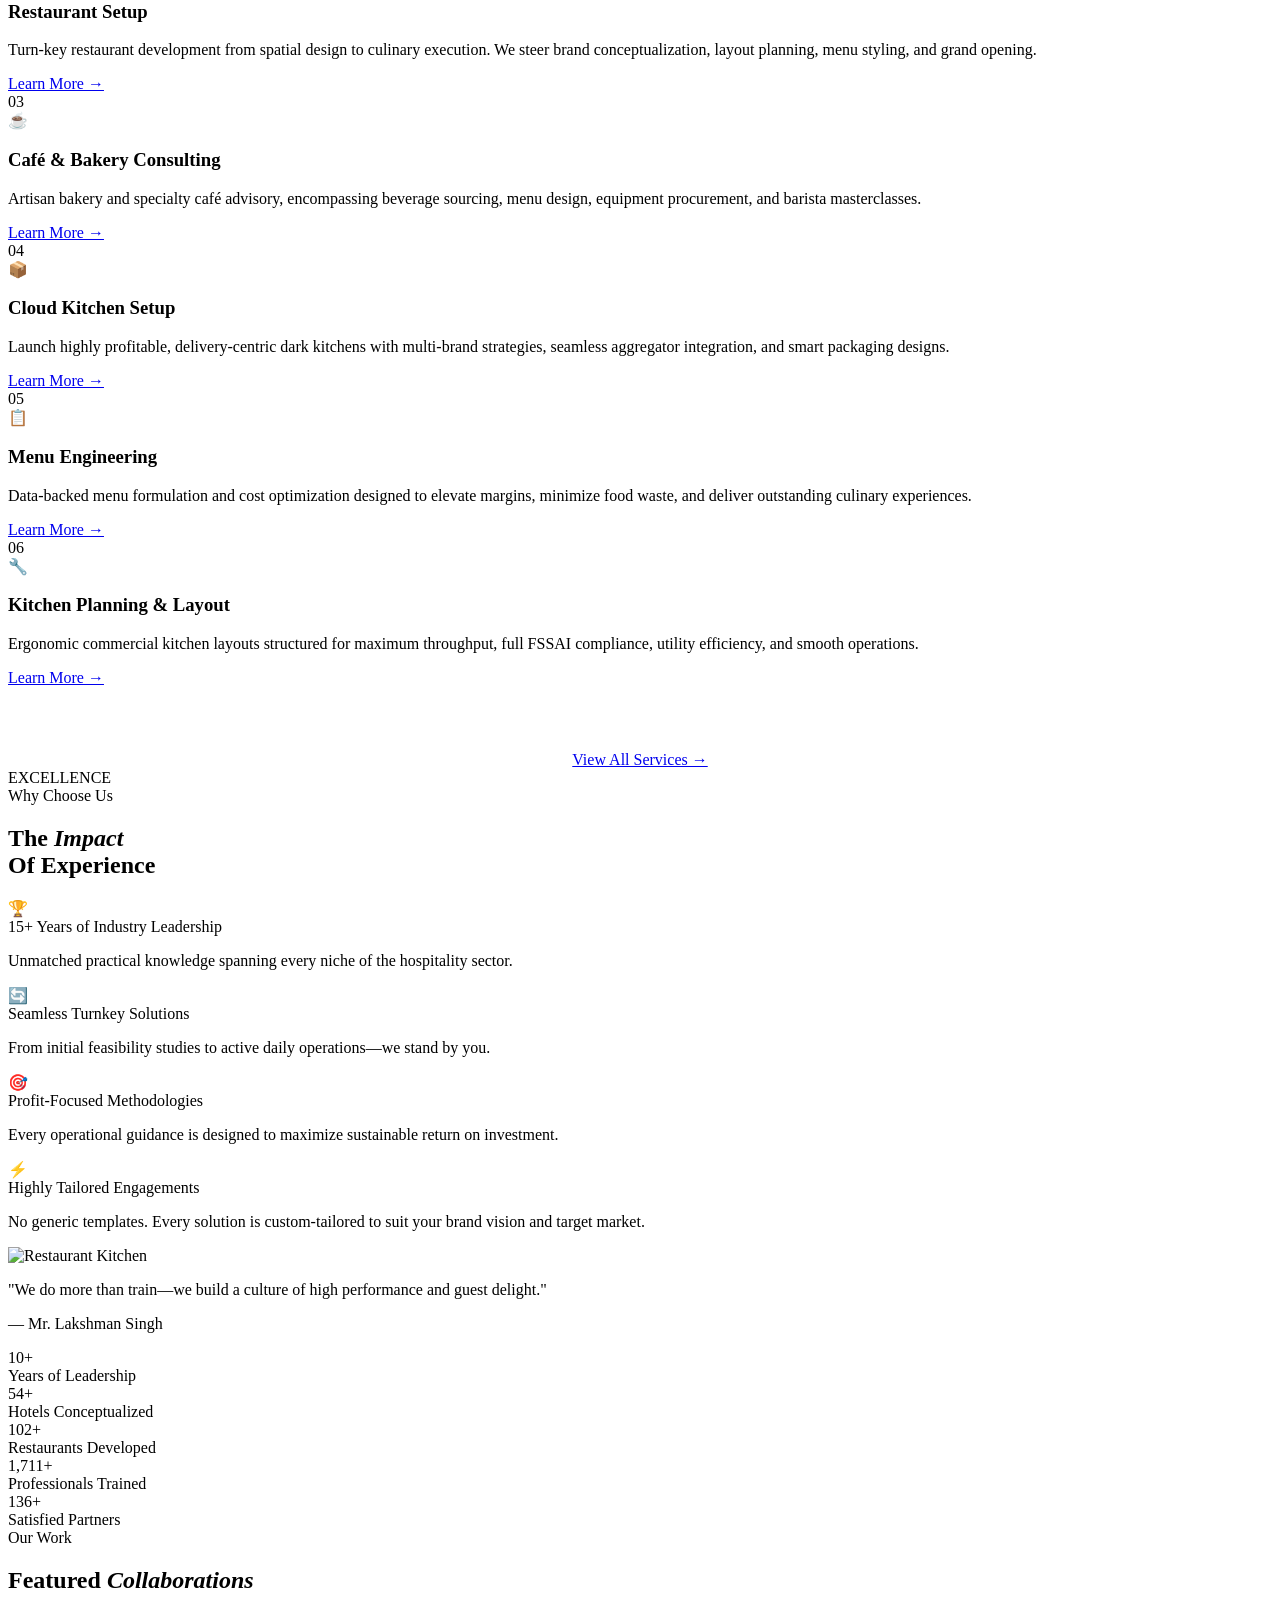
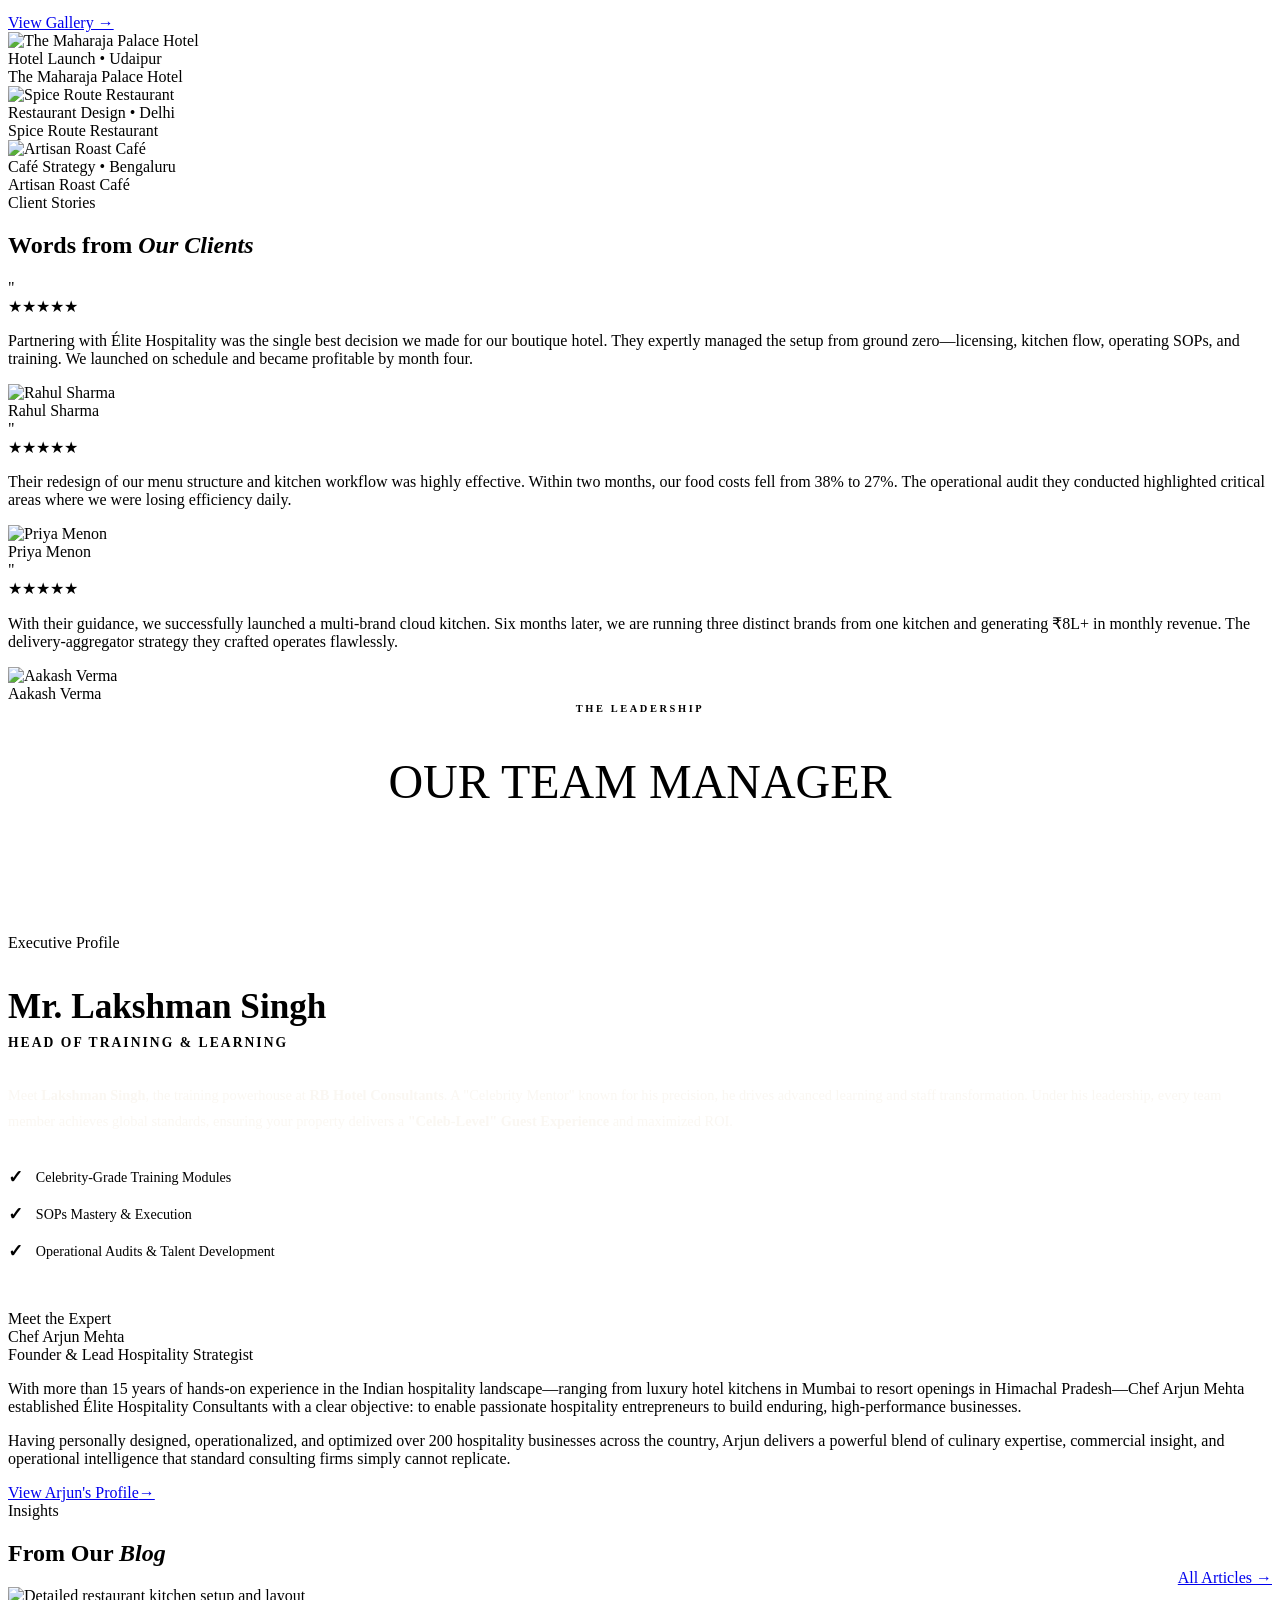
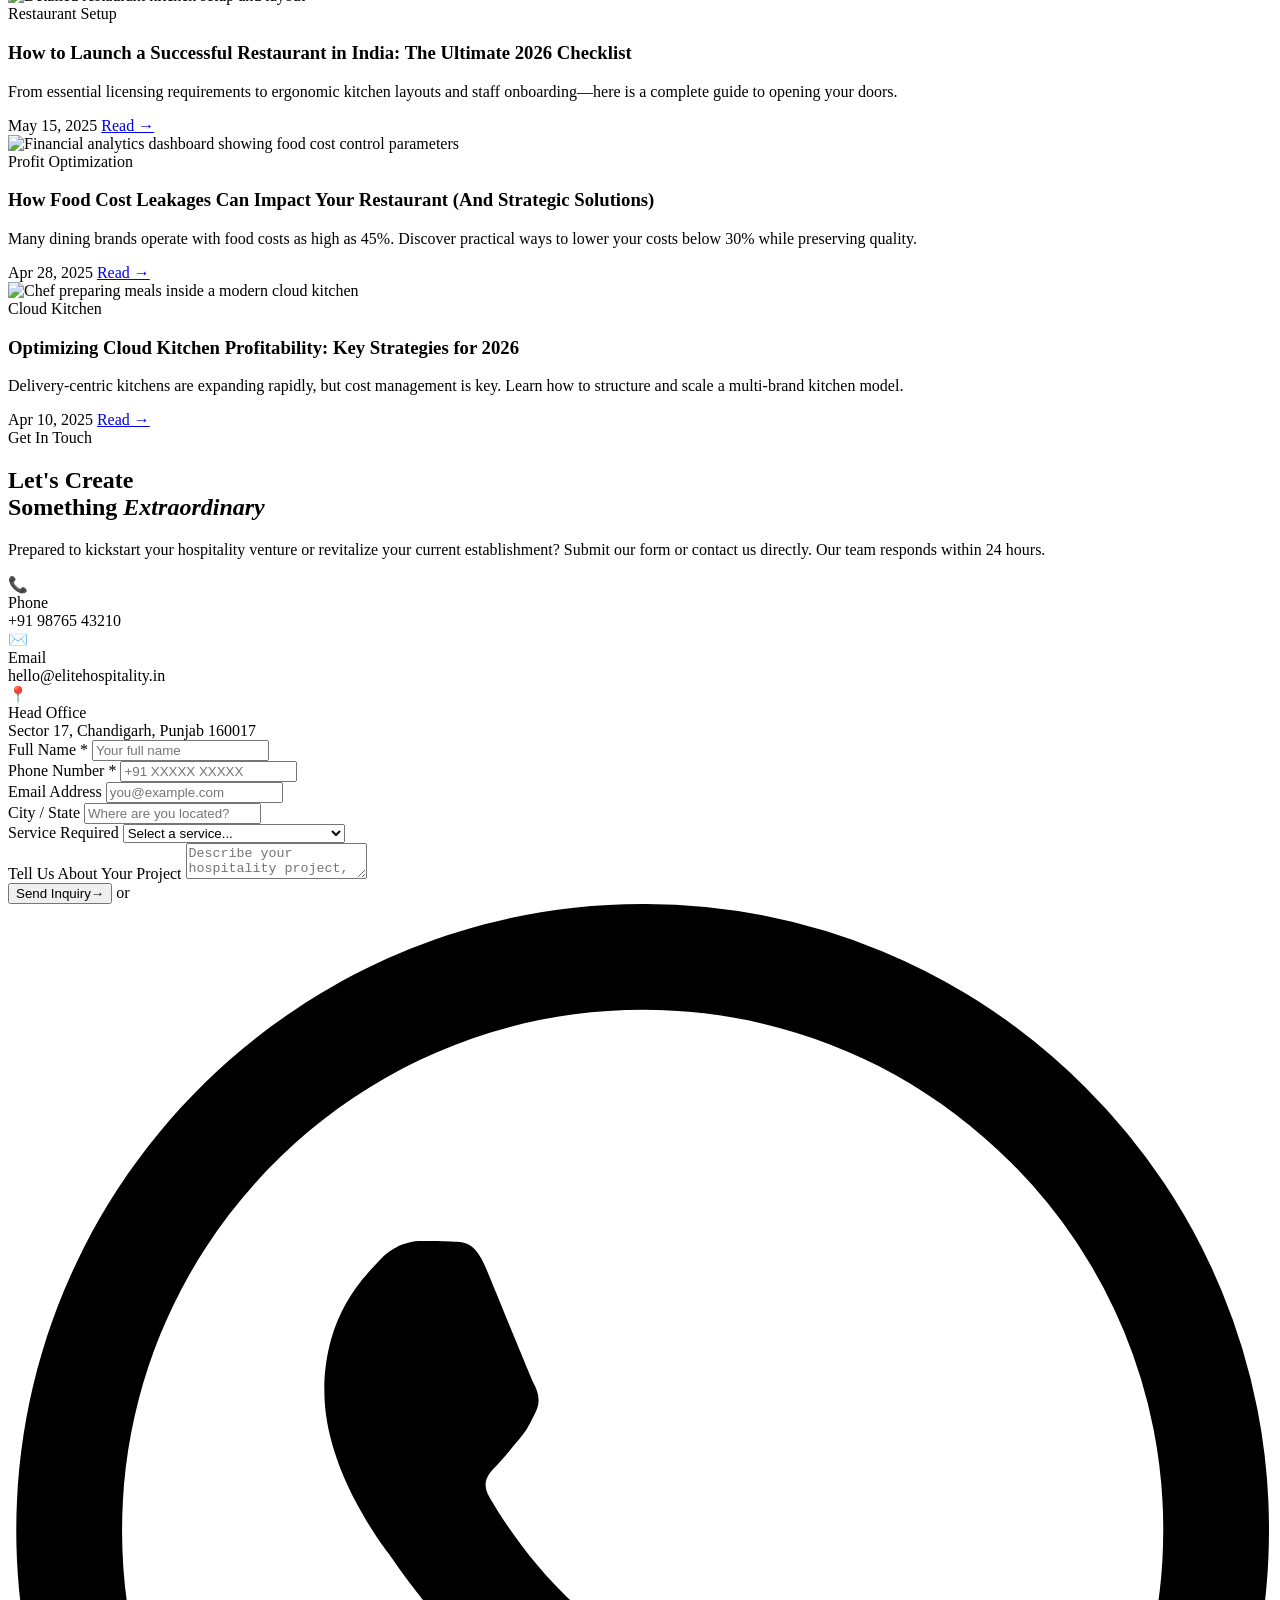
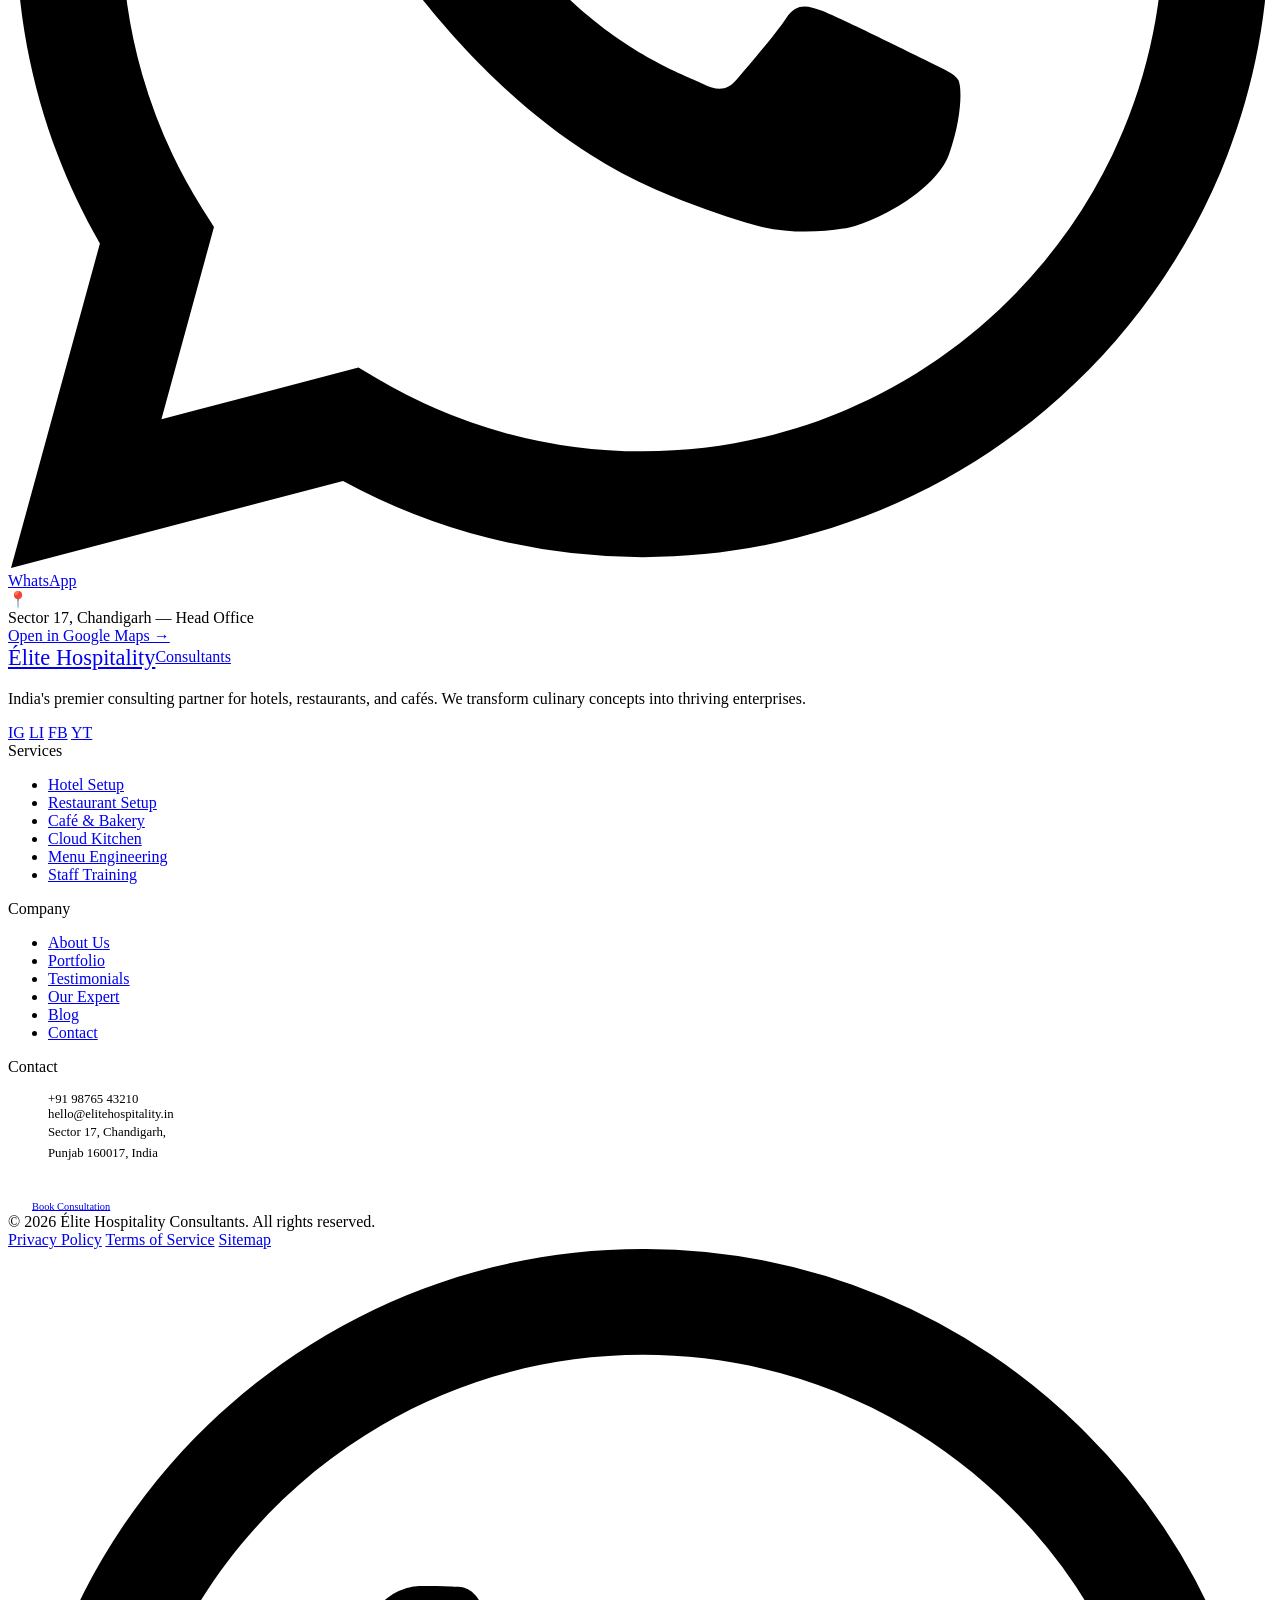
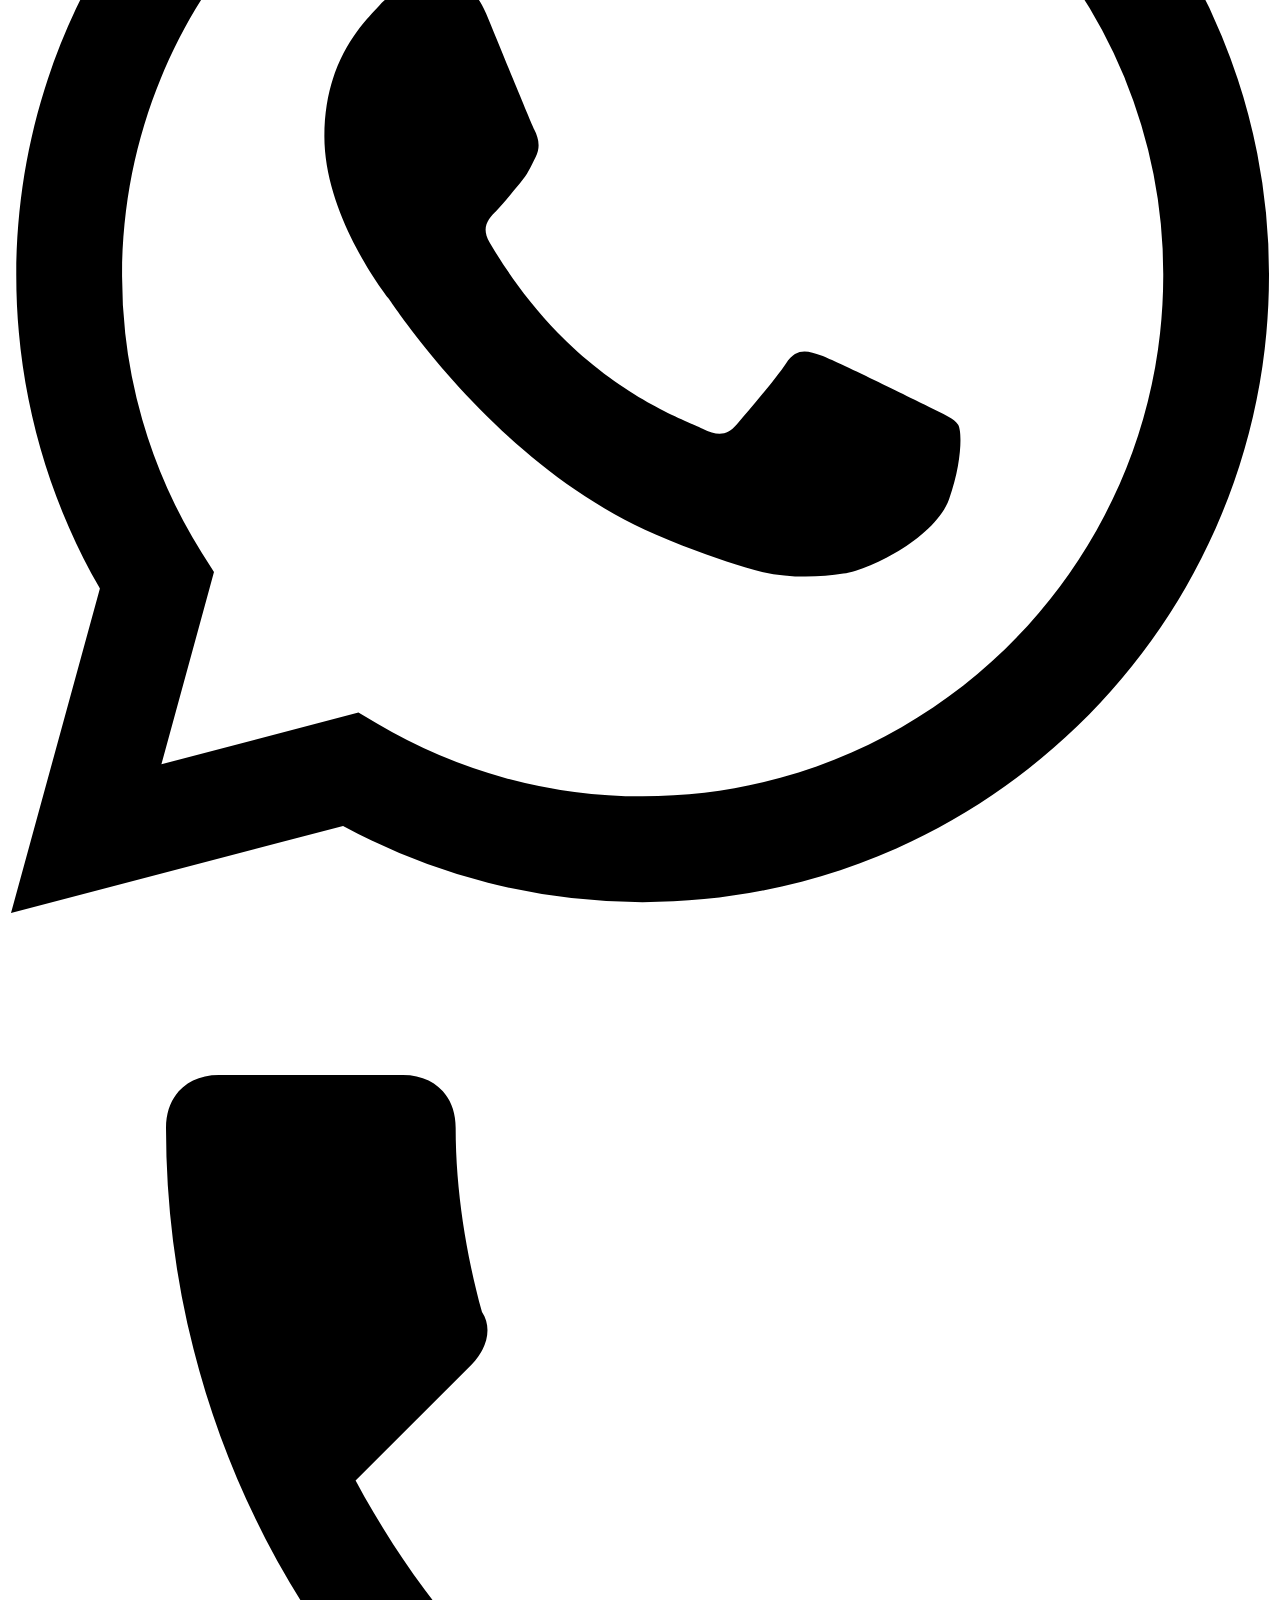
==== commit d21081f9: "Merge branch 'main' of https://github.com/allbugshere/brewery-consultants" ====
--- a/index.html
+++ b/index.html
@@ -25,7 +25,7 @@
     <a href="about.html" onclick="closeMobileNav()">About</a>
     <a href="services.html" onclick="closeMobileNav()">Services</a>
     <a href="gallery.html" onclick="closeMobileNav()">Gallery</a>
-    <a href="owner.html" onclick="closeMobileNav()">Our Expert</a>
+    <a href="owner.html" onclick="closeMobileNav()">Founder</a>
     <a href="blog-listing.html" onclick="closeMobileNav()">Blog</a>
     <a href="contact.html" onclick="closeMobileNav()">Contact</a>
   </div>
@@ -41,7 +41,7 @@
         <li><a href="about.html">About</a></li>
         <li><a href="services.html">Services</a></li>
         <li><a href="gallery.html">Gallery</a></li>
-        <li><a href="owner.html">Our Expert</a></li>
+        <li><a href="owner.html">Founder</a></li>
         <li><a href="blog-listing.html">Blog</a></li>
         <li><a href="contact.html" class="nav-cta">Book Consultation</a></li>
       </ul>
@@ -437,7 +437,7 @@
               alt="Rahul Sharma" loading="lazy">
             <div class="author-info">
               <div class="author-name">Rahul Sharma</div>
-              <div class="author-role">Owner, The Hill View Retreat, Shimla</div>
+              <!-- <div class="author-role">Owner, The Hill View Retreat, Shimla</div> -->
             </div>
           </div>
         </div>
@@ -455,7 +455,7 @@
               alt="Priya Menon" loading="lazy">
             <div class="author-info">
               <div class="author-name">Priya Menon</div>
-              <div class="author-role">Director, Coastal Bites, Chennai</div>
+              <!-- <div class="author-role">Director, Coastal Bites, Chennai</div> -->
             </div>
           </div>
         </div>
@@ -473,16 +473,16 @@
               alt="Aakash Verma" loading="lazy">
             <div class="author-info">
               <div class="author-name">Aakash Verma</div>
-              <div class="author-role">Founder, QuickBite Cloud Kitchens, Pune</div>
-            </div>
-          </div>
-        </div>
-      </div>
-    </div>
-  </section>
-
-  <!-- ════════════════ LEADERSHIP / TEAM MANAGER ════════════════ -->
-  <section id="leadership">
+              <!-- <div class="author-role">Founder, QuickBite Cloud Kitchens, Pune</div> -->
+            </div>
+          </div>
+        </div>
+      </div>
+    </div>
+  </section>
+
+  <!-- ════════════════ FOUNDER ════════════════ -->
+  <section id="founder">
     <div class="container">
       <div class="leadership-header reveal" style="text-align: center; margin-bottom: 5rem;">
         <div class="section-label"
@@ -538,27 +538,30 @@
               <span>Operational Audits & Talent Development</span>
             </div>
           </div>
-
-          <div>
-            <a href="contact.html" class="btn-primary">
-              <span>Request Mentorship</span>
-              <span>→</span>
-            </a>
-          </div>
-        </div>
-
-        <div class="leadership-img-container reveal reveal-delay-1">
-          <div class="leadership-img-angle"></div>
-          <div class="leadership-img-frame">
-            <img class="leadership-img" src="images/lakshman_singh.png" alt="Mr. Lakshman Singh" loading="lazy">
-            <div class="leadership-badge">⭐ Celebrity Trainer ⭐</div>
-          </div>
-        </div>
-      </div>
-    </div>
-  </section>
-
-
+        </div>
+        <div class="founder-body">
+          <div class="section-label reveal">Meet the Expert</div>
+          <div class="founder-name reveal reveal-delay-1">Chef Arjun Mehta</div>
+          <div class="founder-title-tag reveal reveal-delay-1">Founder & Lead Hospitality Strategist</div>
+          <div class="founder-divider reveal reveal-delay-2"></div>
+          <p class="reveal reveal-delay-2">
+            With more than 15 years of hands-on experience in the Indian hospitality landscape—ranging from luxury hotel
+            kitchens in Mumbai to resort openings in Himachal Pradesh—Chef Arjun Mehta established Élite Hospitality
+            Consultants with a clear objective: to enable passionate hospitality entrepreneurs to build enduring,
+            high-performance businesses.
+          </p>
+          <p class="reveal reveal-delay-3">
+            Having personally designed, operationalized, and optimized over 200 hospitality businesses across the
+            country, Arjun delivers a powerful blend of culinary expertise, commercial insight, and operational
+            intelligence that standard consulting firms simply cannot replicate.
+          </p>
+          <div class="reveal reveal-delay-4">
+            <a href="owner.html" class="btn-primary"><span>View Arjun's Profile</span><span>→</span></a>
+          </div>
+        </div>
+      </div>
+    </div>
+  </section>
 
   <!-- ════════════════ BLOG ════════════════ -->
   <section id="blog">
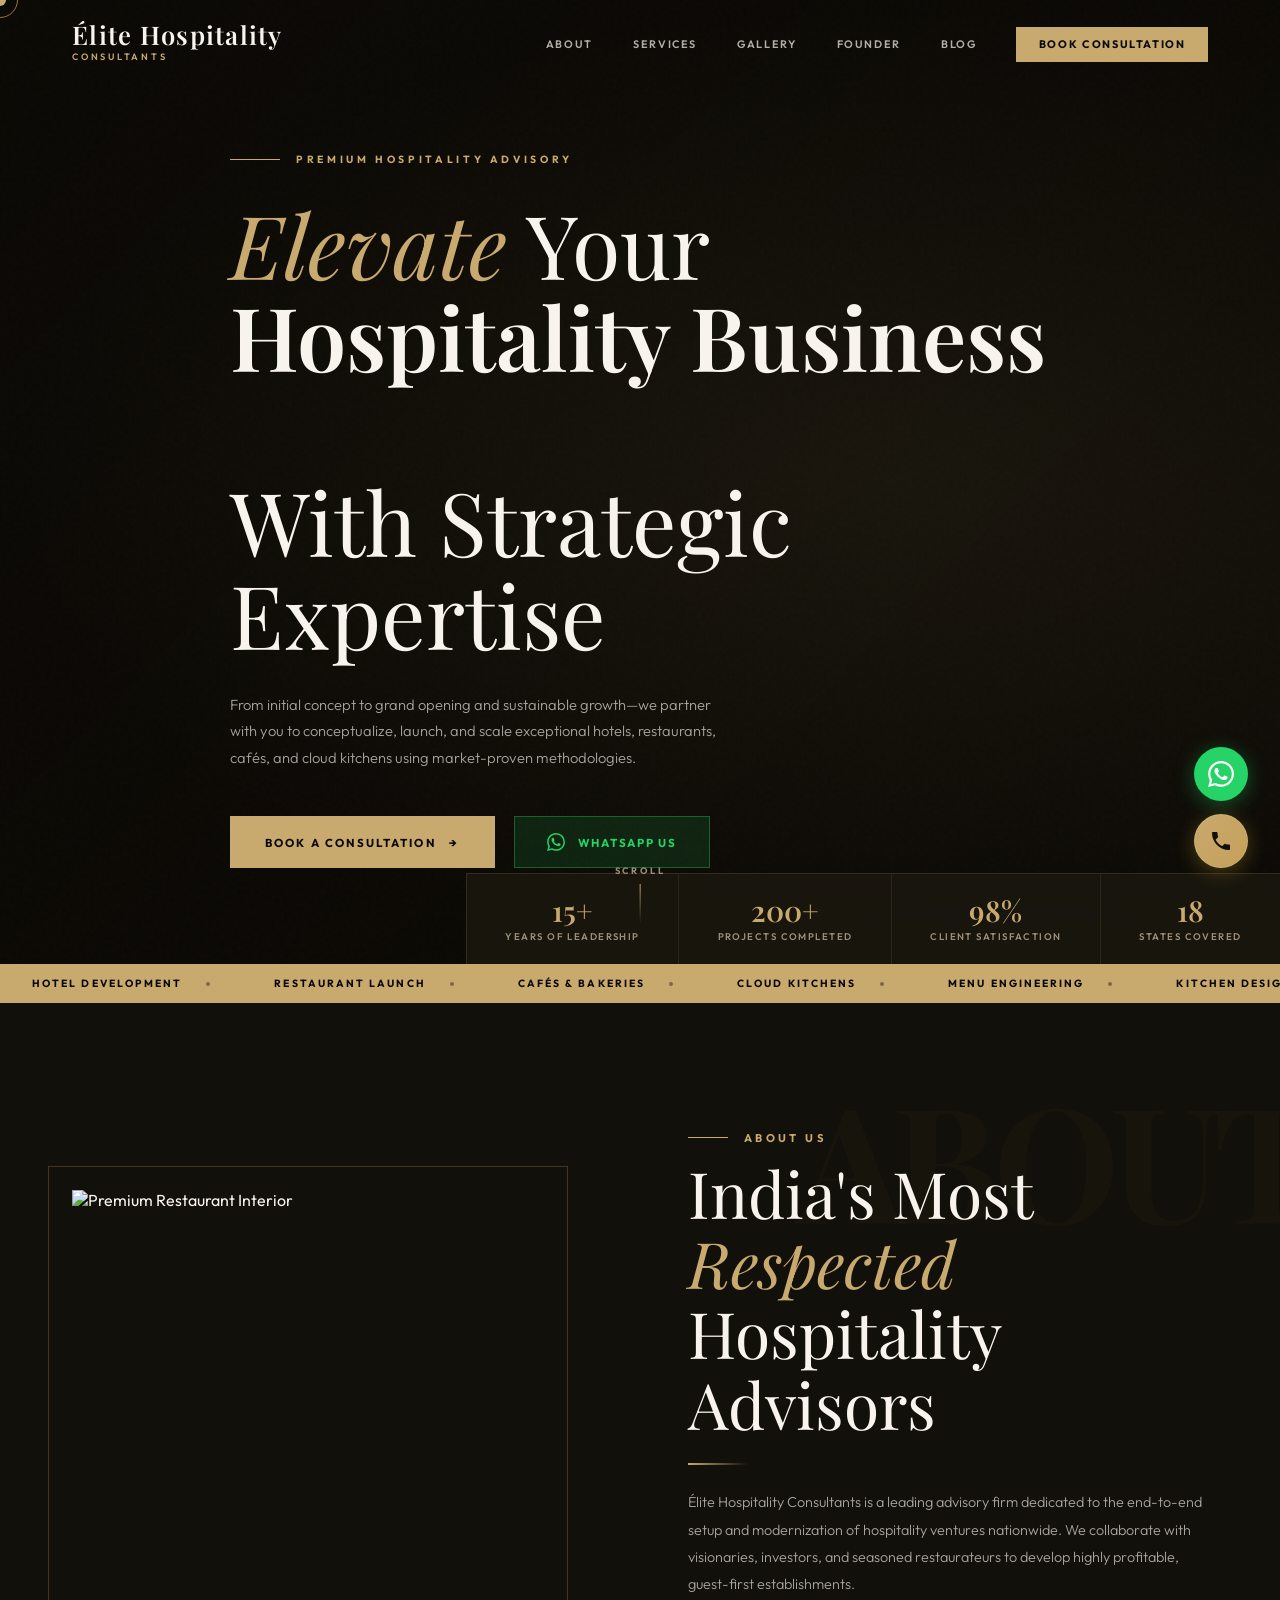
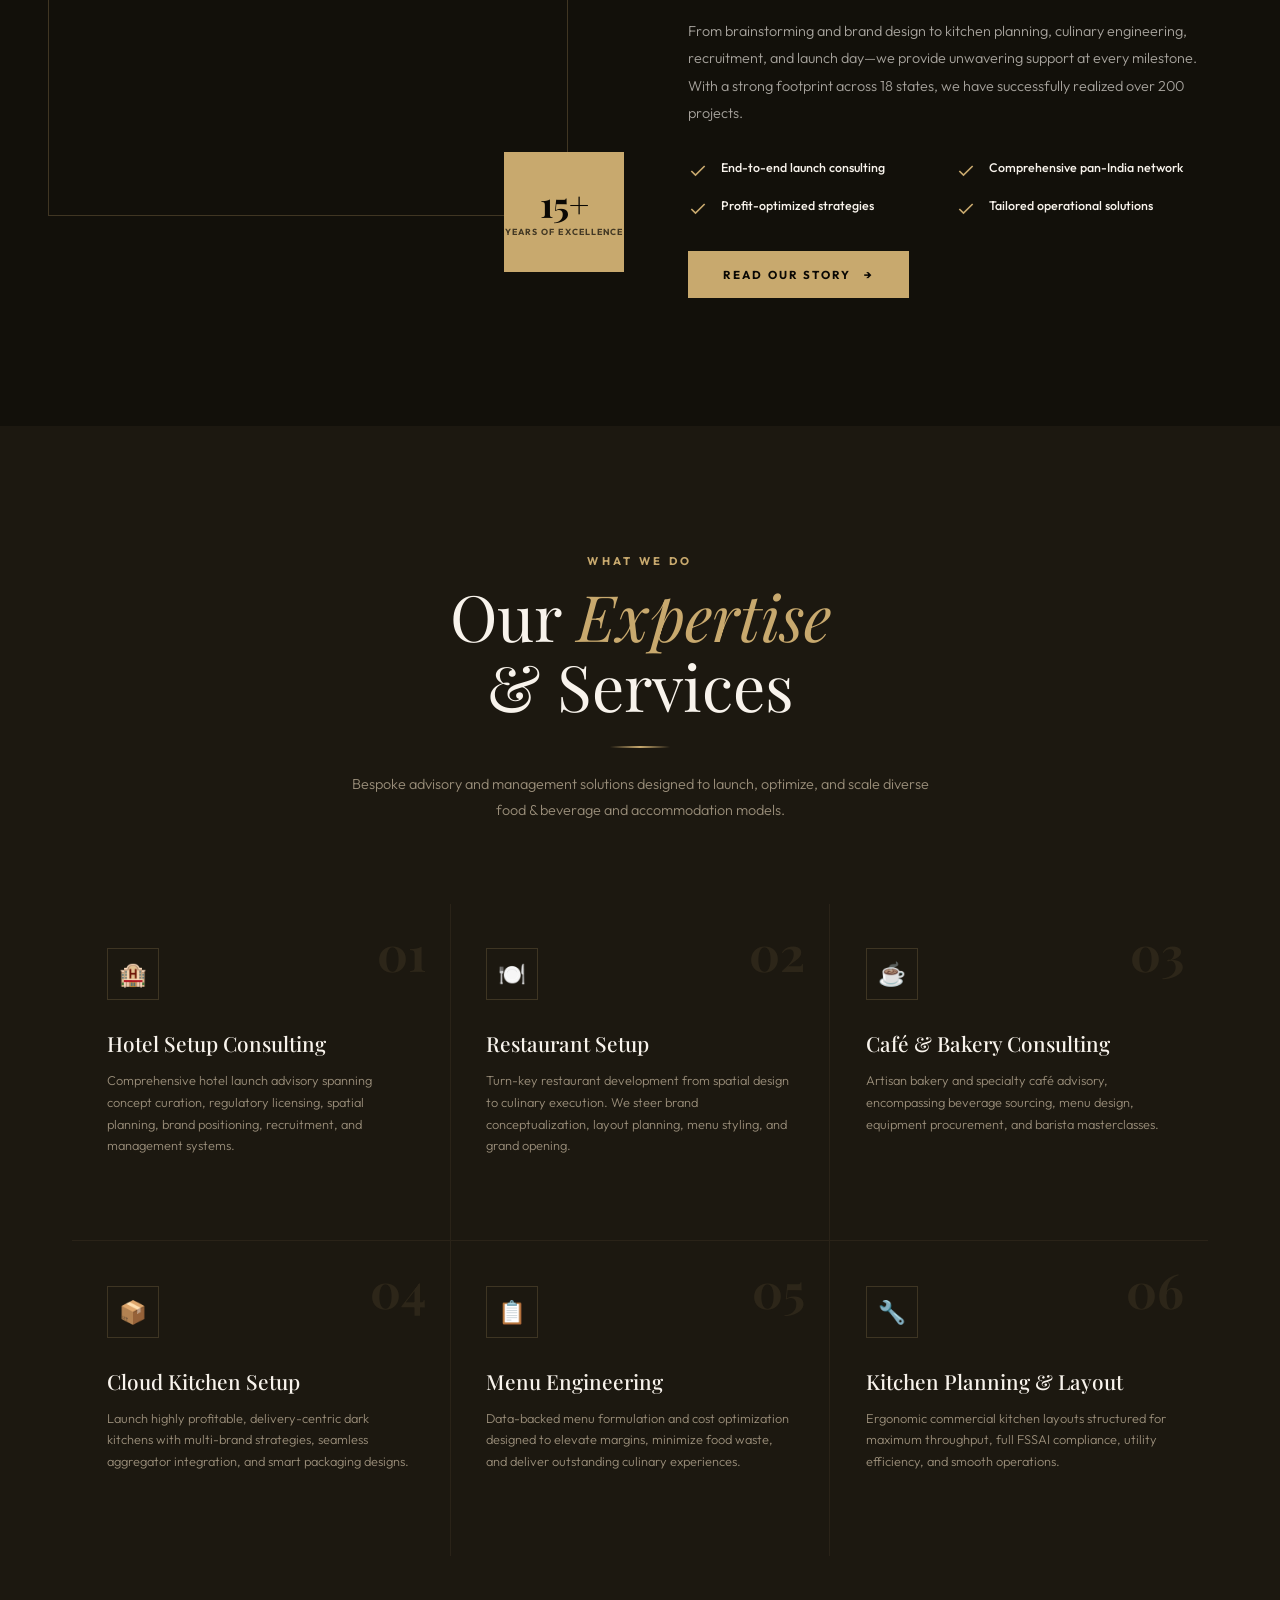
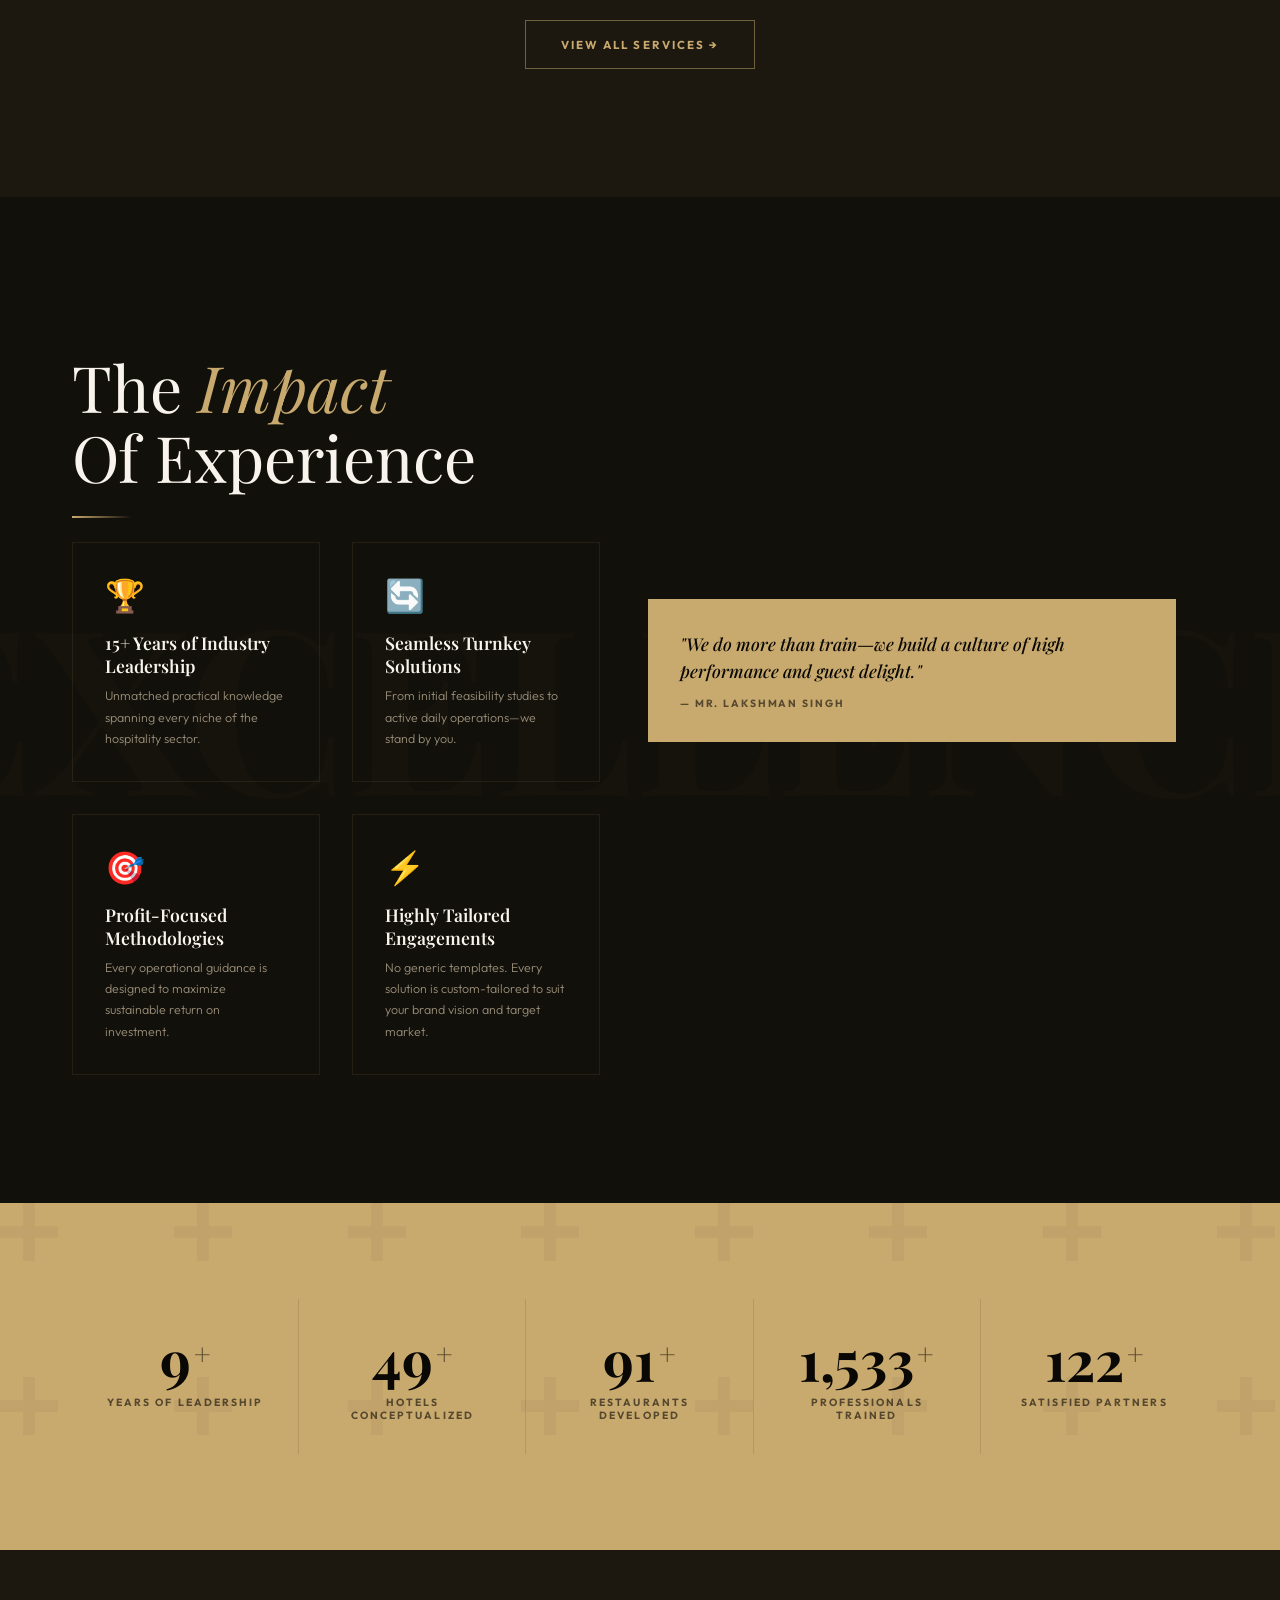
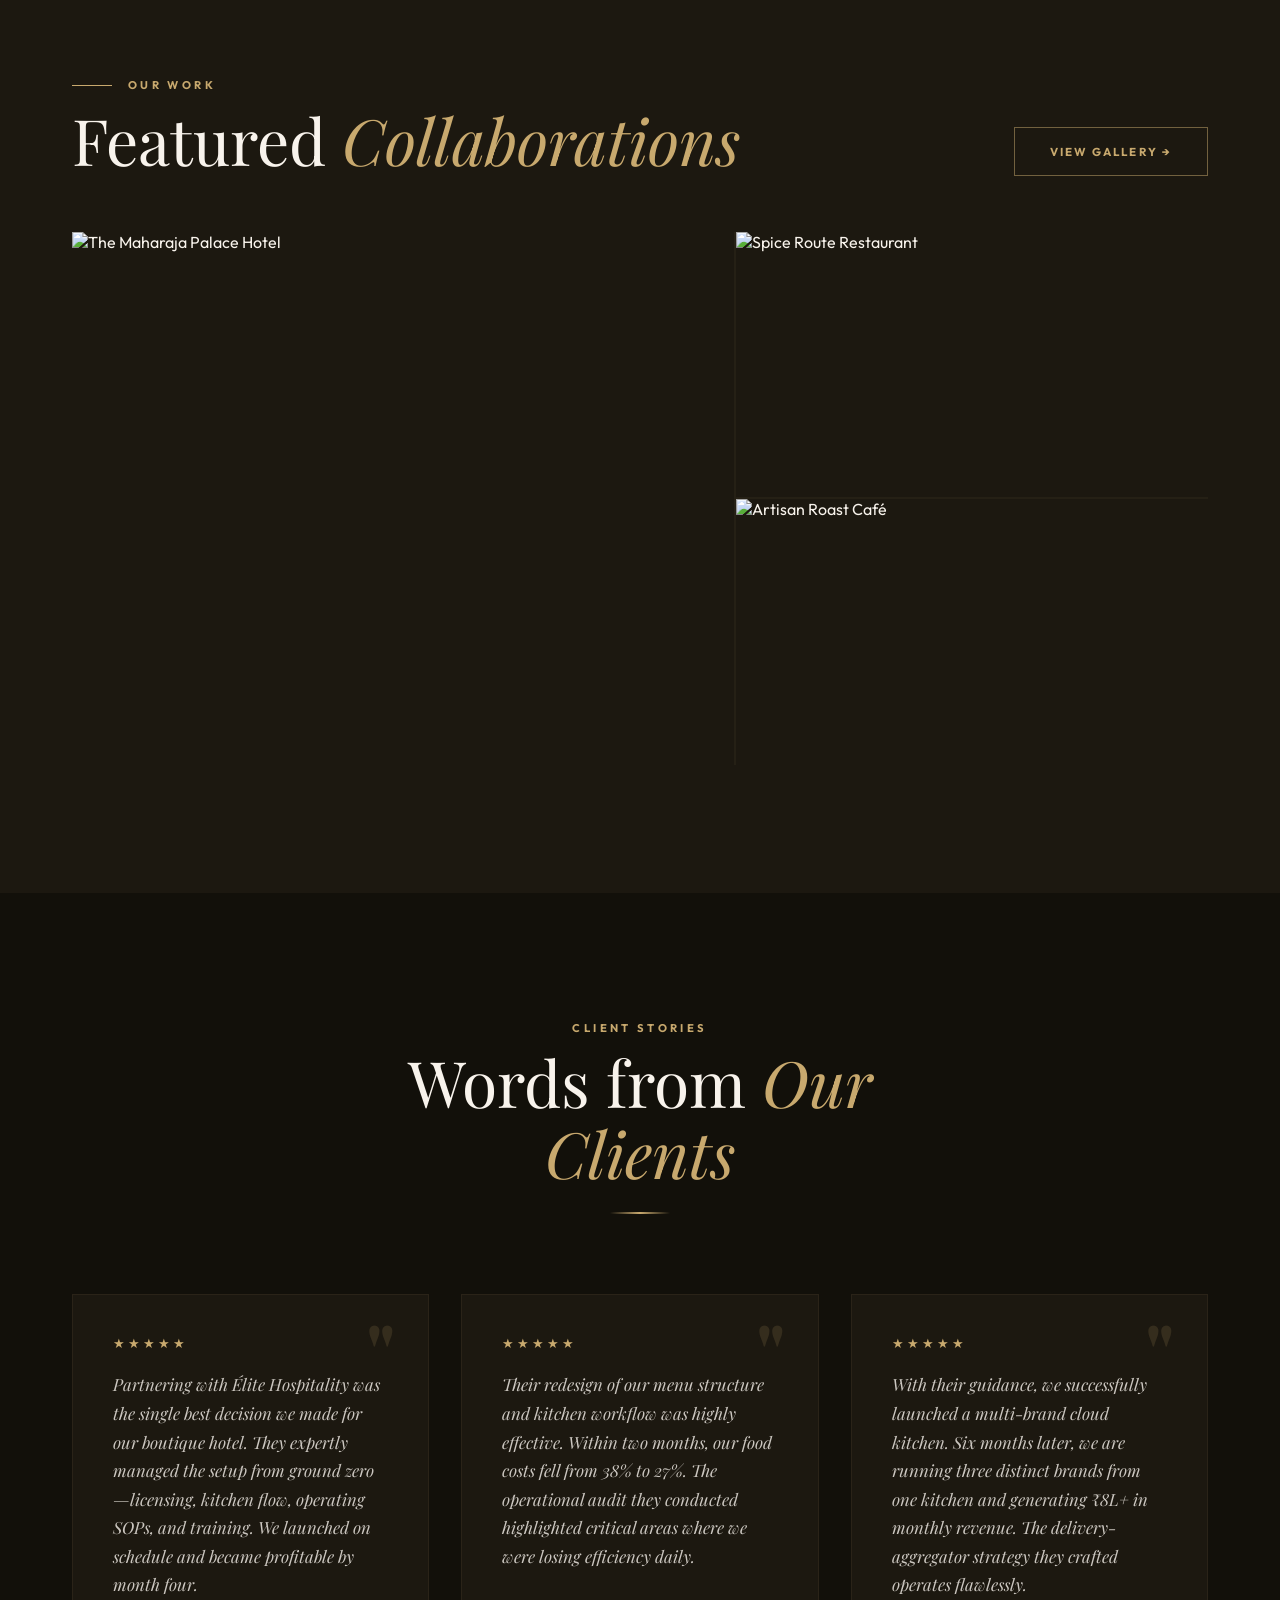
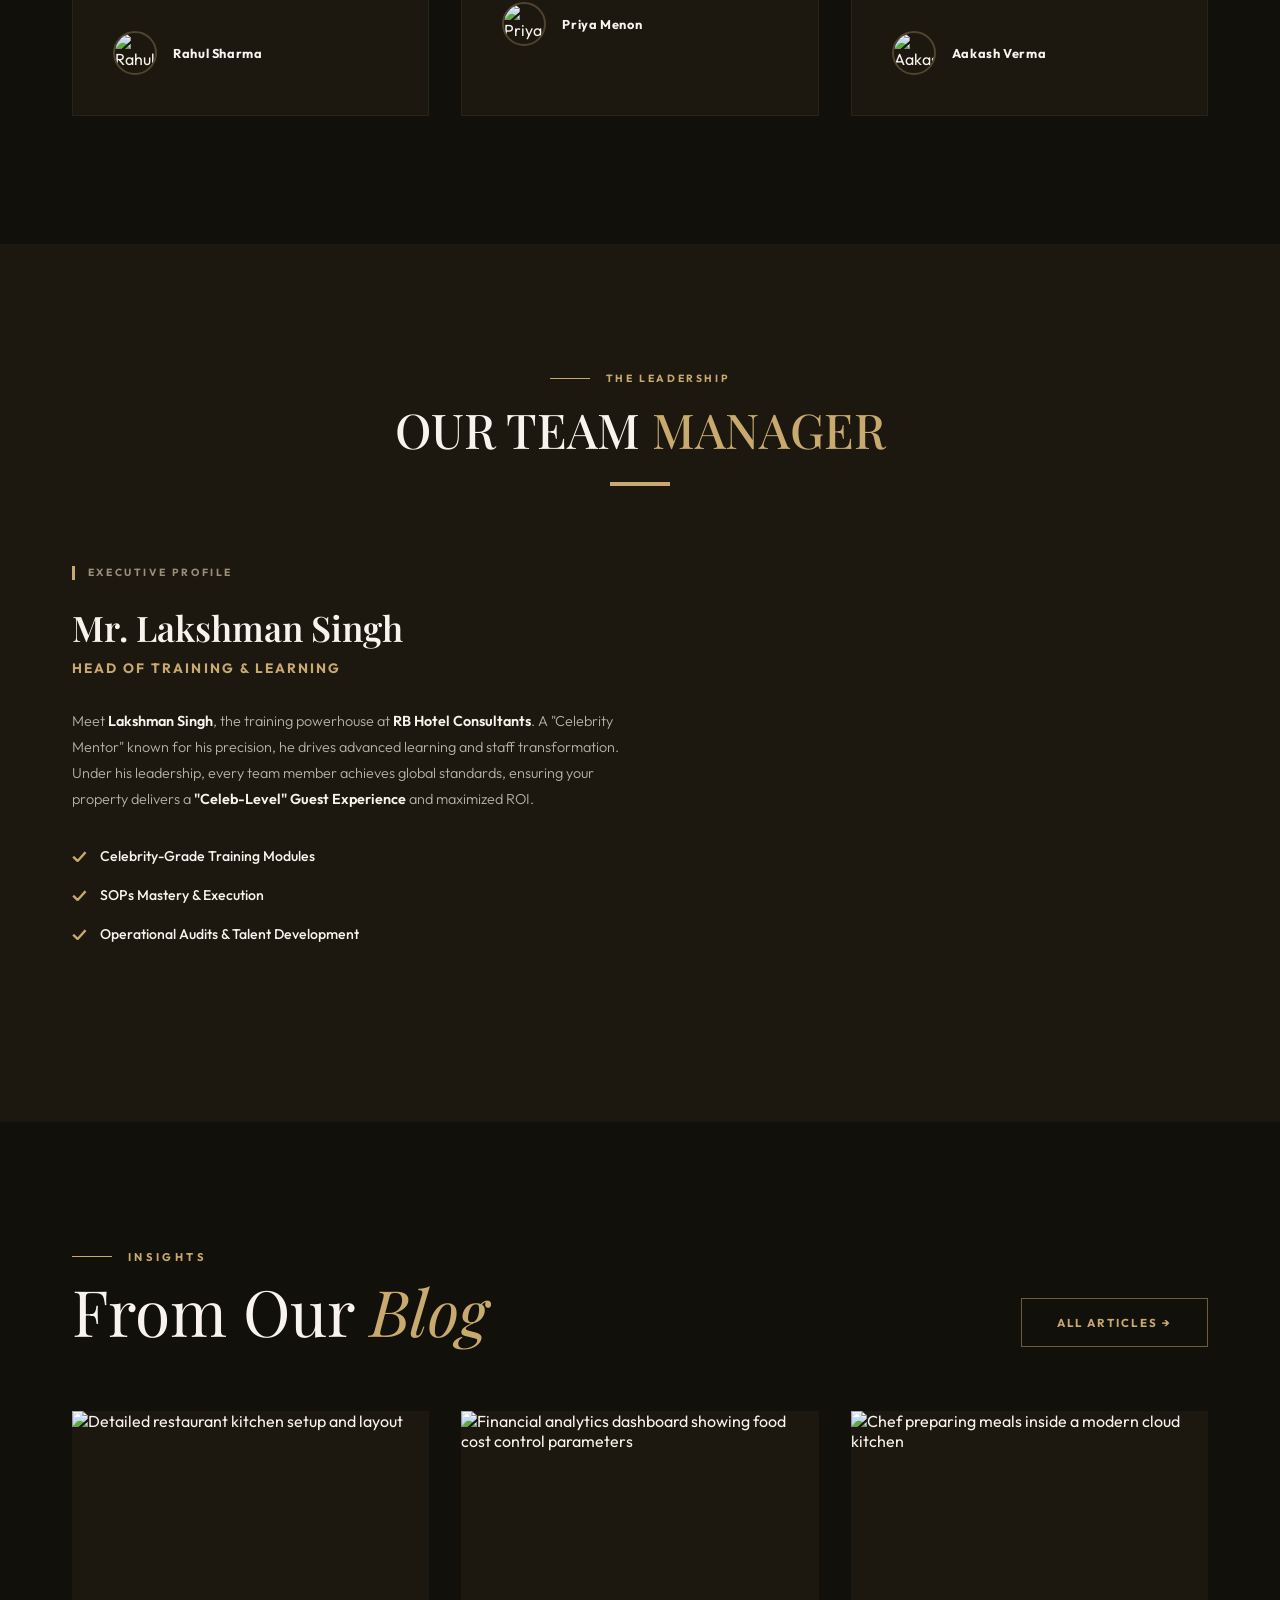
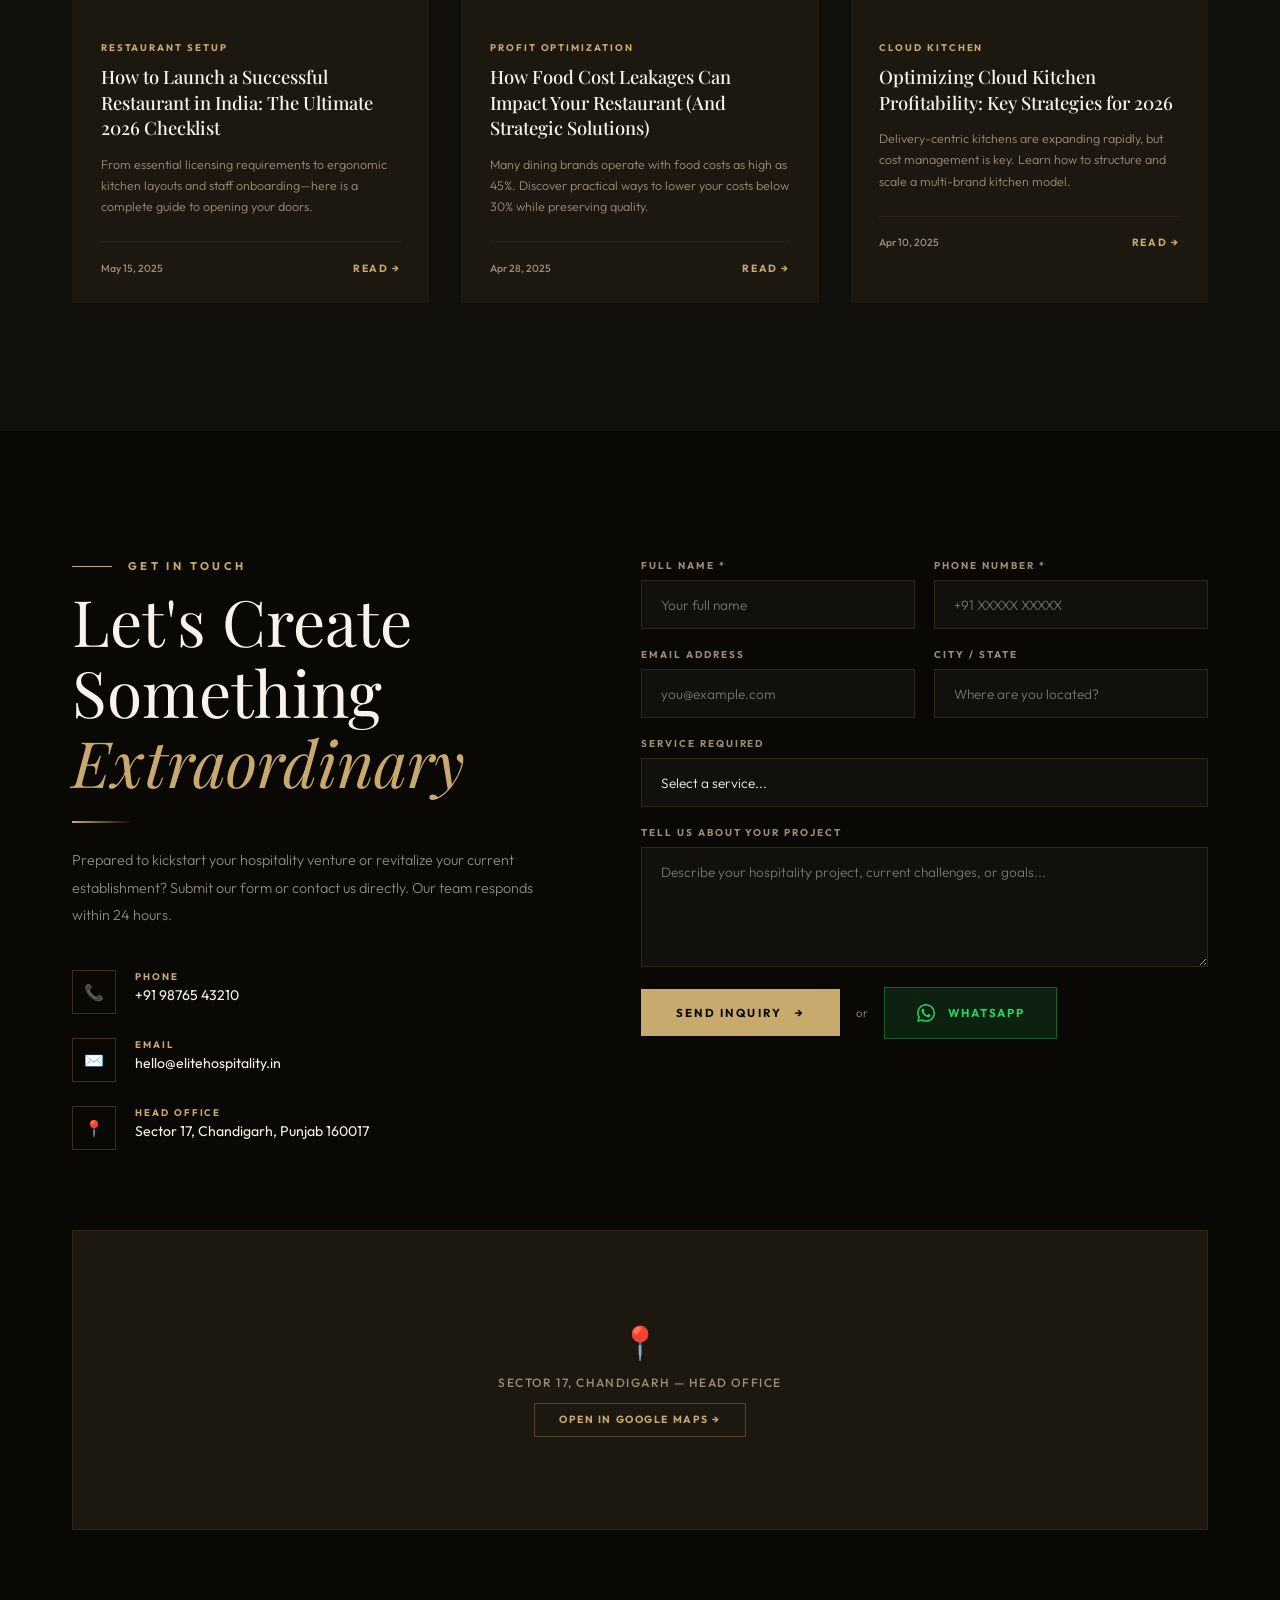
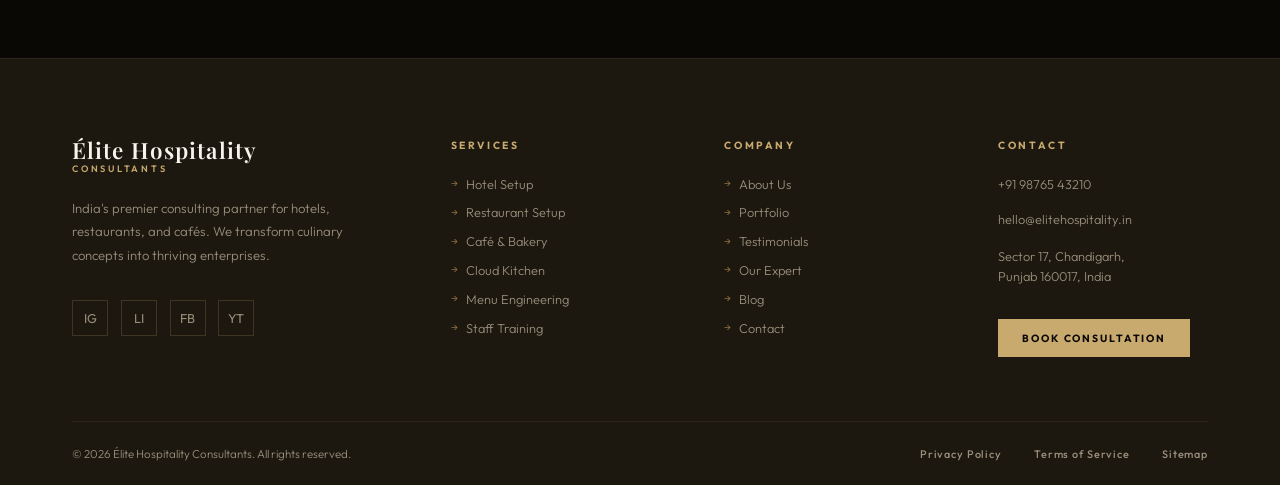
==== commit 642fce94: "Chnages" ====
--- a/index.html
+++ b/index.html
@@ -539,7 +539,7 @@
             </div>
           </div>
         </div>
-        <div class="founder-body">
+        <!-- <div class="founder-body">
           <div class="section-label reveal">Meet the Expert</div>
           <div class="founder-name reveal reveal-delay-1">Chef Arjun Mehta</div>
           <div class="founder-title-tag reveal reveal-delay-1">Founder & Lead Hospitality Strategist</div>
@@ -558,7 +558,7 @@
           <div class="reveal reveal-delay-4">
             <a href="owner.html" class="btn-primary"><span>View Arjun's Profile</span><span>→</span></a>
           </div>
-        </div>
+        </div> -->
       </div>
     </div>
   </section>
--- a/css/style.css
+++ b/css/style.css
@@ -0,0 +1,1826 @@
+/* ═══════════════════════════════════════════
+   TOKENS & RESET
+═══════════════════════════════════════════ */
+:root {
+  --gold: #C8A96E;
+  --gold-light: #E4C99A;
+  --gold-dark: #9A7A42;
+  --black: #0A0804;
+  --dark: #12100A;
+  --dark2: #1C1810;
+  --dark3: #2A2416;
+  --warm-white: #F8F3EC;
+  --cream: #EDE5D8;
+  --text-muted: #9A8E7A;
+  --font-display: 'Playfair Display', Georgia, serif;
+  --font-body: 'Outfit', sans-serif;
+  --transition: all 0.4s cubic-bezier(0.16, 1, 0.3, 1);
+}
+
+*, *::before, *::after { margin: 0; padding: 0; box-sizing: border-box; }
+
+html {
+  scroll-behavior: smooth;
+  overflow-x: hidden;
+}
+
+body {
+  font-family: var(--font-body);
+  background: var(--black);
+  color: var(--warm-white);
+  overflow-x: hidden;
+  cursor: none;
+}
+
+/* Custom cursor */
+.cursor {
+  width: 12px; height: 12px;
+  background: var(--gold);
+  border-radius: 50%;
+  position: fixed;
+  top: 0; left: 0;
+  pointer-events: none;
+  z-index: 99999;
+  transform: translate(-50%, -50%);
+  transition: transform 0.1s, width 0.3s, height 0.3s, background 0.3s;
+  mix-blend-mode: normal;
+}
+.cursor-ring {
+  width: 36px; height: 36px;
+  border: 1.5px solid var(--gold);
+  border-radius: 50%;
+  position: fixed;
+  top: 0; left: 0;
+  pointer-events: none;
+  z-index: 99998;
+  transform: translate(-50%, -50%);
+  transition: transform 0.18s ease, width 0.3s, height 0.3s;
+  opacity: 0.7;
+}
+body:hover .cursor { opacity: 1; }
+
+a, button { cursor: none; }
+
+/* ═══════════════════════════════════════════
+   SCROLLBAR
+═══════════════════════════════════════════ */
+::-webkit-scrollbar { width: 4px; }
+::-webkit-scrollbar-track { background: var(--dark); }
+::-webkit-scrollbar-thumb { background: var(--gold-dark); border-radius: 2px; }
+
+/* ═══════════════════════════════════════════
+   UTILITY
+═══════════════════════════════════════════ */
+.container { max-width: 1200px; margin: 0 auto; padding: 0 2rem; }
+.section-label {
+  font-family: var(--font-body);
+  font-size: 0.7rem;
+  font-weight: 700;
+  letter-spacing: 0.3em;
+  color: var(--gold);
+  text-transform: uppercase;
+  display: flex;
+  align-items: center;
+  gap: 1rem;
+}
+.section-label::before {
+  content: '';
+  display: inline-block;
+  width: 40px;
+  height: 1px;
+  background: var(--gold);
+}
+.section-title {
+  font-family: var(--font-display);
+  font-size: clamp(2.4rem, 5vw, 4rem);
+  font-weight: 300;
+  line-height: 1.1;
+  color: var(--warm-white);
+  margin-top: 0.8rem;
+}
+.section-title em {
+  font-style: italic;
+  color: var(--gold);
+}
+.gold-line {
+  width: 60px;
+  height: 2px;
+  background: linear-gradient(90deg, var(--gold), transparent);
+  margin: 1.5rem 0;
+}
+.btn-primary {
+  display: inline-flex;
+  align-items: center;
+  gap: 0.8rem;
+  padding: 1rem 2.2rem;
+  background: var(--gold);
+  color: var(--black);
+  font-family: var(--font-body);
+  font-size: 0.72rem;
+  font-weight: 700;
+  letter-spacing: 0.18em;
+  text-transform: uppercase;
+  text-decoration: none;
+  border: none;
+  transition: var(--transition);
+  position: relative;
+  overflow: hidden;
+}
+.btn-primary::before {
+  content: '';
+  position: absolute;
+  inset: 0;
+  background: var(--black);
+  transform: translateX(-101%);
+  transition: var(--transition);
+  z-index: 0;
+}
+.btn-primary:hover::before { transform: translateX(0); }
+.btn-primary:hover { color: var(--gold); }
+.btn-primary span { position: relative; z-index: 1; }
+.btn-outline {
+  display: inline-flex;
+  align-items: center;
+  gap: 0.8rem;
+  padding: 1rem 2.2rem;
+  border: 1px solid rgba(200,169,110,0.5);
+  color: var(--gold);
+  font-family: var(--font-body);
+  font-size: 0.72rem;
+  font-weight: 700;
+  letter-spacing: 0.18em;
+  text-transform: uppercase;
+  text-decoration: none;
+  transition: var(--transition);
+  background: transparent;
+}
+.btn-outline:hover {
+  background: rgba(200,169,110,0.08);
+  border-color: var(--gold);
+}
+
+/* ═══════════════════════════════════════════
+   NAVBAR
+═══════════════════════════════════════════ */
+.navbar {
+  position: fixed;
+  top: 0; left: 0; right: 0;
+  z-index: 1000;
+  padding: 1.4rem 0;
+  transition: var(--transition);
+}
+.navbar.scrolled {
+  background: rgba(10,8,4,0.95);
+  backdrop-filter: blur(20px);
+  padding: 1rem 0;
+  border-bottom: 1px solid rgba(200,169,110,0.12);
+}
+.navbar .container {
+  display: flex;
+  align-items: center;
+  justify-content: space-between;
+}
+.nav-logo {
+  display: flex;
+  flex-direction: column;
+  text-decoration: none;
+}
+.nav-logo-text {
+  font-family: var(--font-display);
+  font-size: 1.6rem;
+  font-weight: 600;
+  color: var(--warm-white);
+  letter-spacing: 0.05em;
+  line-height: 1;
+}
+.nav-logo-sub {
+  font-size: 0.58rem;
+  font-weight: 600;
+  letter-spacing: 0.3em;
+  color: var(--gold);
+  text-transform: uppercase;
+  margin-top: 0.2rem;
+}
+.nav-links {
+  display: flex;
+  align-items: center;
+  gap: 2.5rem;
+  list-style: none;
+}
+.nav-links a {
+  font-size: 0.68rem;
+  font-weight: 600;
+  letter-spacing: 0.15em;
+  text-transform: uppercase;
+  color: rgba(248,243,236,0.7);
+  text-decoration: none;
+  transition: color 0.3s;
+  position: relative;
+}
+.nav-links a::after {
+  content: '';
+  position: absolute;
+  bottom: -4px; left: 0;
+  width: 0; height: 1px;
+  background: var(--gold);
+  transition: width 0.3s;
+}
+.nav-links a:hover { color: var(--gold); }
+.nav-links a:hover::after { width: 100%; }
+.nav-cta {
+  padding: 0.65rem 1.4rem;
+  background: var(--gold);
+  color: var(--black) !important;
+  font-weight: 700 !important;
+}
+.nav-cta:hover { background: var(--gold-dark); color: var(--warm-white) !important; }
+.nav-cta::after { display: none; }
+.hamburger {
+  display: none;
+  flex-direction: column;
+  gap: 5px;
+  background: none;
+  border: none;
+  padding: 4px;
+}
+.hamburger span {
+  width: 24px;
+  height: 1.5px;
+  background: var(--gold);
+  transition: var(--transition);
+  display: block;
+}
+.hamburger.open span:nth-child(1) {
+  transform: translateY(6.5px) rotate(45deg);
+}
+.hamburger.open span:nth-child(2) {
+  opacity: 0;
+  transform: translateX(-10px);
+}
+.hamburger.open span:nth-child(3) {
+  transform: translateY(-6.5px) rotate(-45deg);
+}
+
+/* ═══════════════════════════════════════════
+   HERO
+═══════════════════════════════════════════ */
+#hero {
+  min-height: 100vh;
+  position: relative;
+  display: flex;
+  align-items: center;
+  overflow: hidden;
+}
+.hero-bg {
+  position: absolute;
+  inset: 0;
+  background:
+    linear-gradient(135deg, rgba(10,8,4,0.92) 0%, rgba(10,8,4,0.6) 50%, rgba(10,8,4,0.85) 100%),
+    url('https://images.unsplash.com/photo-1517248135467-4c7edcad34c4?w=1600&q=80') center/cover no-repeat;
+  z-index: 0;
+}
+.hero-bg::after {
+  content: '';
+  position: absolute;
+  inset: 0;
+  background: radial-gradient(ellipse at 70% 50%, rgba(200,169,110,0.08) 0%, transparent 70%);
+}
+.hero-grain {
+  position: absolute;
+  inset: 0;
+  background-image: url("data:image/svg+xml,%3Csvg viewBox='0 0 256 256' xmlns='http://www.w3.org/2000/svg'%3E%3Cfilter id='noise'%3E%3CfeTurbulence type='fractalNoise' baseFrequency='0.9' numOctaves='4' stitchTiles='stitch'/%3E%3C/filter%3E%3Crect width='100%25' height='100%25' filter='url(%23noise)' opacity='0.04'/%3E%3C/svg%3E");
+  opacity: 0.5;
+  z-index: 1;
+  pointer-events: none;
+}
+.hero-content {
+  position: relative;
+  z-index: 2;
+  padding: 9rem 0 6rem;
+  max-width: 820px;
+}
+.hero-eyebrow {
+  display: inline-flex;
+  align-items: center;
+  gap: 1rem;
+  margin-bottom: 2rem;
+  opacity: 0;
+  animation: fadeUp 1s 0.2s forwards;
+}
+.hero-eyebrow-line {
+  width: 50px; height: 1px;
+  background: var(--gold);
+}
+.hero-eyebrow-text {
+  font-size: 0.65rem;
+  font-weight: 700;
+  letter-spacing: 0.35em;
+  color: var(--gold);
+  text-transform: uppercase;
+}
+.hero-title {
+  font-family: var(--font-display);
+  font-size: clamp(3rem, 7vw, 5.5rem);
+  font-weight: 300;
+  line-height: 1.05;
+  color: var(--warm-white);
+  opacity: 0;
+  animation: fadeUp 1s 0.4s forwards;
+}
+.hero-title em {
+  font-style: italic;
+  color: var(--gold);
+}
+.hero-title strong {
+  font-weight: 600;
+  display: block;
+}
+.hero-sub {
+  font-size: 0.92rem;
+  font-weight: 300;
+  line-height: 1.8;
+  color: rgba(248,243,236,0.65);
+  max-width: 500px;
+  margin: 2rem 0 2.8rem;
+  opacity: 0;
+  animation: fadeUp 1s 0.6s forwards;
+}
+.hero-btns {
+  display: flex;
+  gap: 1.2rem;
+  flex-wrap: wrap;
+  opacity: 0;
+  animation: fadeUp 1s 0.8s forwards;
+}
+.whatsapp-btn {
+  display: inline-flex;
+  align-items: center;
+  gap: 0.8rem;
+  padding: 1rem 2rem;
+  background: rgba(37,211,102,0.12);
+  border: 1px solid rgba(37,211,102,0.35);
+  color: #25D366;
+  font-size: 0.72rem;
+  font-weight: 700;
+  letter-spacing: 0.15em;
+  text-transform: uppercase;
+  text-decoration: none;
+  transition: var(--transition);
+}
+.whatsapp-btn:hover {
+  background: rgba(37,211,102,0.2);
+  border-color: #25D366;
+}
+.whatsapp-icon { width: 18px; height: 18px; fill: #25D366; }
+
+.hero-scroll {
+  position: absolute;
+  bottom: 2.5rem;
+  left: 50%;
+  transform: translateX(-50%);
+  z-index: 2;
+  display: flex;
+  flex-direction: column;
+  align-items: center;
+  gap: 0.5rem;
+  opacity: 0;
+  animation: fadeUpCentered 1s 1.2s forwards;
+}
+.hero-scroll-text {
+  font-size: 0.58rem;
+  font-weight: 700;
+  letter-spacing: 0.3em;
+  color: var(--text-muted);
+  text-transform: uppercase;
+}
+.scroll-line {
+  width: 1px;
+  height: 40px;
+  background: linear-gradient(180deg, var(--gold), transparent);
+  animation: scrollPulse 2s ease-in-out infinite;
+}
+
+/* Hero stats bar */
+.hero-stats {
+  position: absolute;
+  bottom: 0;
+  right: 0;
+  left: 0;
+  z-index: 2;
+  display: flex;
+  justify-content: flex-end;
+}
+.hero-stats-inner {
+  display: flex;
+  background: rgba(28,24,16,0.85);
+  backdrop-filter: blur(20px);
+  border-top: 1px solid rgba(200,169,110,0.15);
+  border-left: 1px solid rgba(200,169,110,0.15);
+}
+.hero-stat {
+  padding: 1.4rem 2.4rem;
+  border-right: 1px solid rgba(200,169,110,0.12);
+  text-align: center;
+}
+.hero-stat:last-child { border-right: none; }
+.hero-stat-num {
+  font-family: var(--font-display);
+  font-size: 1.8rem;
+  font-weight: 600;
+  color: var(--gold);
+  line-height: 1;
+}
+.hero-stat-label {
+  font-size: 0.6rem;
+  font-weight: 600;
+  letter-spacing: 0.15em;
+  color: var(--text-muted);
+  text-transform: uppercase;
+  margin-top: 0.3rem;
+}
+
+/* ═══════════════════════════════════════════
+   TICKER STRIP
+═══════════════════════════════════════════ */
+.ticker {
+  background: var(--gold);
+  padding: 0.8rem 0;
+  overflow: hidden;
+  position: relative;
+}
+.ticker-track {
+  display: flex;
+  gap: 0;
+  animation: ticker 30s linear infinite;
+  width: max-content;
+}
+.ticker-item {
+  display: flex;
+  align-items: center;
+  gap: 1.5rem;
+  padding: 0 2rem;
+  font-size: 0.65rem;
+  font-weight: 700;
+  letter-spacing: 0.2em;
+  text-transform: uppercase;
+  color: var(--black);
+  white-space: nowrap;
+}
+.ticker-dot {
+  width: 4px; height: 4px;
+  background: var(--black);
+  border-radius: 50%;
+  opacity: 0.4;
+}
+
+/* ═══════════════════════════════════════════
+   ABOUT
+═══════════════════════════════════════════ */
+#about {
+  padding: 8rem 0;
+  background: var(--dark);
+  position: relative;
+}
+#about::before {
+  content: 'ABOUT';
+  position: absolute;
+  top: 3rem;
+  right: -2rem;
+  font-family: var(--font-display);
+  font-size: 10rem;
+  font-weight: 700;
+  color: rgba(200,169,110,0.03);
+  letter-spacing: -0.05em;
+  pointer-events: none;
+  user-select: none;
+}
+.about-grid {
+  display: grid;
+  grid-template-columns: 1fr 1fr;
+  gap: 6rem;
+  align-items: center;
+}
+.about-img-wrap {
+  position: relative;
+}
+.about-img {
+  width: 100%;
+  aspect-ratio: 4/5;
+  object-fit: cover;
+  display: block;
+}
+.about-img-frame {
+  position: absolute;
+  top: -1.5rem;
+  left: -1.5rem;
+  right: 1.5rem;
+  bottom: 1.5rem;
+  border: 1px solid rgba(200,169,110,0.25);
+  pointer-events: none;
+}
+.about-badge {
+  position: absolute;
+  bottom: -2rem;
+  right: -2rem;
+  width: 120px;
+  height: 120px;
+  background: var(--gold);
+  display: flex;
+  flex-direction: column;
+  align-items: center;
+  justify-content: center;
+  text-align: center;
+}
+.about-badge-num {
+  font-family: var(--font-display);
+  font-size: 2.2rem;
+  font-weight: 700;
+  color: var(--black);
+  line-height: 1;
+}
+.about-badge-text {
+  font-size: 0.55rem;
+  font-weight: 700;
+  letter-spacing: 0.12em;
+  color: rgba(10,8,4,0.7);
+  text-transform: uppercase;
+  margin-top: 0.3rem;
+}
+.about-body p {
+  font-size: 0.9rem;
+  font-weight: 300;
+  line-height: 1.9;
+  color: rgba(248,243,236,0.65);
+  margin-bottom: 1.2rem;
+}
+.about-features {
+  display: grid;
+  grid-template-columns: 1fr 1fr;
+  gap: 1rem;
+  margin: 2rem 0;
+}
+.about-feature {
+  display: flex;
+  align-items: flex-start;
+  gap: 0.8rem;
+}
+.about-feature-icon {
+  width: 20px;
+  height: 20px;
+  color: var(--gold);
+  flex-shrink: 0;
+  margin-top: 2px;
+}
+.about-feature-text {
+  font-size: 0.78rem;
+  font-weight: 500;
+  color: var(--warm-white);
+  line-height: 1.4;
+}
+
+/* ═══════════════════════════════════════════
+   SERVICES
+═══════════════════════════════════════════ */
+#services {
+  padding: 8rem 0;
+  background: var(--dark2);
+  position: relative;
+}
+.services-header {
+  text-align: center;
+  max-width: 600px;
+  margin: 0 auto 5rem;
+}
+.services-header .section-label { justify-content: center; }
+.services-header .section-label::before { display: none; }
+.services-header .gold-line {
+  margin: 1.5rem auto;
+  background: linear-gradient(90deg, transparent, var(--gold) 50%, transparent);
+}
+.services-header p {
+  font-size: 0.9rem;
+  font-weight: 300;
+  line-height: 1.8;
+  color: var(--text-muted);
+}
+.services-grid {
+  display: grid;
+  grid-template-columns: repeat(3, 1fr);
+  gap: 1.5px;
+  background: rgba(200,169,110,0.08);
+}
+.service-card {
+  background: var(--dark2);
+  padding: 2.8rem 2.2rem;
+  position: relative;
+  overflow: hidden;
+  transition: var(--transition);
+}
+.service-card::before {
+  content: '';
+  position: absolute;
+  inset: 0;
+  background: linear-gradient(135deg, rgba(200,169,110,0.06) 0%, transparent 60%);
+  opacity: 0;
+  transition: var(--transition);
+}
+.service-card:hover { background: var(--dark3); }
+.service-card:hover::before { opacity: 1; }
+.service-card::after {
+  content: '';
+  position: absolute;
+  bottom: 0; left: 0;
+  width: 0; height: 2px;
+  background: var(--gold);
+  transition: width 0.5s cubic-bezier(0.16, 1, 0.3, 1);
+}
+.service-card:hover::after { width: 100%; }
+.service-num {
+  font-family: var(--font-display);
+  font-size: 3rem;
+  font-weight: 700;
+  color: rgba(200,169,110,0.1);
+  line-height: 1;
+  position: absolute;
+  top: 1.5rem;
+  right: 1.5rem;
+  transition: var(--transition);
+}
+.service-card:hover .service-num { color: rgba(200,169,110,0.2); }
+.service-icon-wrap {
+  width: 52px;
+  height: 52px;
+  border: 1px solid rgba(200,169,110,0.2);
+  display: flex;
+  align-items: center;
+  justify-content: center;
+  margin-bottom: 1.8rem;
+  transition: var(--transition);
+}
+.service-card:hover .service-icon-wrap {
+  border-color: var(--gold);
+  background: rgba(200,169,110,0.08);
+}
+.service-icon {
+  font-size: 1.4rem;
+}
+.service-title {
+  font-family: var(--font-display);
+  font-size: 1.3rem;
+  font-weight: 500;
+  color: var(--warm-white);
+  margin-bottom: 0.8rem;
+  transition: var(--transition);
+}
+.service-card:hover .service-title { color: var(--gold); }
+.service-desc {
+  font-size: 0.8rem;
+  font-weight: 300;
+  line-height: 1.7;
+  color: var(--text-muted);
+}
+.service-arrow {
+  display: inline-flex;
+  align-items: center;
+  gap: 0.5rem;
+  font-size: 0.65rem;
+  font-weight: 700;
+  letter-spacing: 0.15em;
+  text-transform: uppercase;
+  color: var(--gold);
+  text-decoration: none;
+  margin-top: 1.5rem;
+  opacity: 0;
+  transform: translateY(8px);
+  transition: var(--transition);
+}
+.service-card:hover .service-arrow {
+  opacity: 1;
+  transform: translateY(0);
+}
+
+/* ═══════════════════════════════════════════
+   WHY CHOOSE US
+═══════════════════════════════════════════ */
+#why {
+  padding: 8rem 0;
+  background: var(--dark);
+  position: relative;
+  overflow: hidden;
+}
+.why-bg-text {
+  position: absolute;
+  top: 50%;
+  left: 50%;
+  transform: translate(-50%, -50%);
+  font-family: var(--font-display);
+  font-size: 18vw;
+  font-weight: 700;
+  color: rgba(200,169,110,0.025);
+  white-space: nowrap;
+  pointer-events: none;
+  user-select: none;
+}
+.why-grid {
+  display: grid;
+  grid-template-columns: 1fr 1fr;
+  gap: 5rem;
+  align-items: center;
+}
+.why-features {
+  display: grid;
+  grid-template-columns: 1fr 1fr;
+  gap: 2rem;
+}
+.why-feature {
+  padding: 2rem;
+  border: 1px solid rgba(200,169,110,0.1);
+  position: relative;
+  overflow: hidden;
+  transition: var(--transition);
+}
+.why-feature::before {
+  content: '';
+  position: absolute;
+  top: 0; left: 0;
+  width: 3px; height: 0;
+  background: var(--gold);
+  transition: height 0.4s cubic-bezier(0.16, 1, 0.3, 1);
+}
+.why-feature:hover { border-color: rgba(200,169,110,0.3); }
+.why-feature:hover::before { height: 100%; }
+.why-feature-icon {
+  font-size: 2rem;
+  margin-bottom: 1rem;
+  display: block;
+}
+.why-feature-title {
+  font-family: var(--font-display);
+  font-size: 1.1rem;
+  font-weight: 600;
+  color: var(--warm-white);
+  margin-bottom: 0.5rem;
+}
+.why-feature-desc {
+  font-size: 0.78rem;
+  font-weight: 300;
+  line-height: 1.7;
+  color: var(--text-muted);
+}
+.why-image-wrap {
+  position: relative;
+}
+.why-image {
+  width: 100%;
+  aspect-ratio: 4/5;
+  object-fit: cover;
+}
+.why-quote {
+  position: absolute;
+  bottom: -2rem;
+  left: -2rem;
+  right: 2rem;
+  background: var(--gold);
+  padding: 2rem 2rem;
+}
+.why-quote-text {
+  font-family: var(--font-display);
+  font-size: 1.1rem;
+  font-style: italic;
+  font-weight: 500;
+  color: var(--black);
+  line-height: 1.5;
+}
+.why-quote-author {
+  font-size: 0.65rem;
+  font-weight: 700;
+  letter-spacing: 0.18em;
+  text-transform: uppercase;
+  color: rgba(10,8,4,0.6);
+  margin-top: 0.8rem;
+}
+
+/* ═══════════════════════════════════════════
+   STATS
+═══════════════════════════════════════════ */
+#stats {
+  padding: 6rem 0;
+  background: var(--gold);
+  position: relative;
+  overflow: hidden;
+}
+#stats::before {
+  content: '';
+  position: absolute;
+  inset: 0;
+  background: url("data:image/svg+xml,%3Csvg viewBox='0 0 60 60' xmlns='http://www.w3.org/2000/svg'%3E%3Cg fill='none' fill-rule='evenodd'%3E%3Cg fill='%23000' fill-opacity='0.04'%3E%3Cpath d='M36 34v-4h-2v4h-4v2h4v4h2v-4h4v-2h-4zm0-30V0h-2v4h-4v2h4v4h2V6h4V4h-4zM6 34v-4H4v4H0v2h4v4h2v-4h4v-2H6zM6 4V0H4v4H0v2h4v4h2V6h4V4H6z'/%3E%3C/g%3E%3C/g%3E%3C/svg%3E");
+}
+.stats-grid {
+  display: grid;
+  grid-template-columns: repeat(5, 1fr);
+  gap: 0;
+  position: relative;
+}
+.stat-item {
+  padding: 2rem;
+  text-align: center;
+  border-right: 1px solid rgba(10,8,4,0.1);
+  position: relative;
+}
+.stat-item:last-child { border-right: none; }
+.stat-num {
+  font-family: var(--font-display);
+  font-size: 3.5rem;
+  font-weight: 700;
+  color: var(--black);
+  line-height: 1;
+  display: flex;
+  align-items: flex-start;
+  justify-content: center;
+  gap: 0.2rem;
+}
+.stat-suffix {
+  font-size: 1.8rem;
+  font-weight: 700;
+  color: rgba(10,8,4,0.6);
+  margin-top: 0.5rem;
+}
+.stat-label {
+  font-size: 0.65rem;
+  font-weight: 700;
+  letter-spacing: 0.2em;
+  text-transform: uppercase;
+  color: rgba(10,8,4,0.6);
+  margin-top: 0.6rem;
+}
+
+/* ═══════════════════════════════════════════
+   PORTFOLIO
+═══════════════════════════════════════════ */
+#portfolio {
+  padding: 8rem 0;
+  background: var(--dark2);
+}
+.portfolio-header {
+  display: flex;
+  justify-content: space-between;
+  align-items: flex-end;
+  margin-bottom: 3.5rem;
+}
+.portfolio-grid {
+  display: grid;
+  grid-template-columns: repeat(12, 1fr);
+  grid-template-rows: auto auto;
+  gap: 1.5px;
+  background: rgba(200,169,110,0.05);
+}
+.portfolio-item {
+  position: relative;
+  overflow: hidden;
+  background: var(--dark2);
+}
+.portfolio-item:nth-child(1) { grid-column: span 7; grid-row: span 2; }
+.portfolio-item:nth-child(2) { grid-column: span 5; }
+.portfolio-item:nth-child(3) { grid-column: span 5; }
+.portfolio-item img {
+  width: 100%;
+  height: 100%;
+  object-fit: cover;
+  display: block;
+  aspect-ratio: 16/9;
+  transition: transform 0.8s cubic-bezier(0.16, 1, 0.3, 1);
+  min-height: 200px;
+}
+.portfolio-item:nth-child(1) img { min-height: 500px; }
+.portfolio-item:hover img { transform: scale(1.06); }
+.portfolio-overlay {
+  position: absolute;
+  inset: 0;
+  background: linear-gradient(to top, rgba(10,8,4,0.9) 0%, rgba(10,8,4,0.1) 60%, transparent 100%);
+  display: flex;
+  align-items: flex-end;
+  padding: 2rem;
+  transform: translateY(60px);
+  opacity: 0;
+  transition: var(--transition);
+}
+.portfolio-item:hover .portfolio-overlay { opacity: 1; transform: translateY(0); }
+.portfolio-tag {
+  font-size: 0.6rem;
+  font-weight: 700;
+  letter-spacing: 0.2em;
+  text-transform: uppercase;
+  color: var(--gold);
+}
+.portfolio-name {
+  font-family: var(--font-display);
+  font-size: 1.3rem;
+  font-weight: 500;
+  color: var(--warm-white);
+  margin-top: 0.3rem;
+}
+
+/* ═══════════════════════════════════════════
+   TESTIMONIALS
+═══════════════════════════════════════════ */
+#testimonials {
+  padding: 8rem 0;
+  background: var(--dark);
+  position: relative;
+  overflow: hidden;
+}
+.testimonials-header {
+  text-align: center;
+  max-width: 600px;
+  margin: 0 auto 5rem;
+}
+.testimonials-header .section-label { justify-content: center; }
+.testimonials-header .section-label::before { display: none; }
+.testimonials-header .gold-line {
+  margin: 1.5rem auto;
+  background: linear-gradient(90deg, transparent, var(--gold) 50%, transparent);
+}
+.testimonials-slider {
+  position: relative;
+}
+.testimonials-track {
+  display: grid;
+  grid-template-columns: repeat(3, 1fr);
+  gap: 2rem;
+}
+.testimonial-card {
+  background: var(--dark2);
+  border: 1px solid rgba(200,169,110,0.08);
+  padding: 2.5rem;
+  position: relative;
+  transition: var(--transition);
+}
+.testimonial-card:hover {
+  border-color: rgba(200,169,110,0.2);
+  background: var(--dark3);
+}
+.testimonial-quote-icon {
+  font-family: var(--font-display);
+  font-size: 5rem;
+  font-weight: 700;
+  color: rgba(200,169,110,0.15);
+  line-height: 0.8;
+  position: absolute;
+  top: 1.5rem;
+  right: 2rem;
+}
+.testimonial-stars {
+  display: flex;
+  gap: 3px;
+  margin-bottom: 1.2rem;
+}
+.star { color: var(--gold); font-size: 0.8rem; }
+.testimonial-text {
+  font-family: var(--font-display);
+  font-size: 1.05rem;
+  font-style: italic;
+  font-weight: 400;
+  line-height: 1.7;
+  color: rgba(248,243,236,0.8);
+  margin-bottom: 2rem;
+}
+.testimonial-author {
+  display: flex;
+  align-items: center;
+  gap: 1rem;
+}
+.author-avatar {
+  width: 44px;
+  height: 44px;
+  border-radius: 50%;
+  object-fit: cover;
+  border: 2px solid rgba(200,169,110,0.3);
+}
+.author-name {
+  font-size: 0.8rem;
+  font-weight: 700;
+  color: var(--warm-white);
+  letter-spacing: 0.05em;
+}
+.author-role {
+  font-size: 0.68rem;
+  font-weight: 500;
+  color: var(--gold);
+  margin-top: 0.15rem;
+}
+
+/* ═══════════════════════════════════════════
+   FOUNDER
+═══════════════════════════════════════════ */
+#founder {
+  padding: 8rem 0;
+  background: var(--dark2);
+}
+.founder-grid {
+  display: grid;
+  grid-template-columns: 1fr 1.4fr;
+  gap: 6rem;
+  align-items: center;
+}
+.founder-img-wrap {
+  position: relative;
+}
+.founder-img {
+  width: 100%;
+  aspect-ratio: 3/4;
+  object-fit: cover;
+  object-position: top;
+}
+.founder-accent {
+  position: absolute;
+  top: 2rem;
+  left: -2rem;
+  right: 2rem;
+  bottom: -2rem;
+  border: 1px solid rgba(200,169,110,0.2);
+  z-index: 0;
+  pointer-events: none;
+}
+.founder-img-wrap img { position: relative; z-index: 1; }
+.founder-credentials {
+  position: absolute;
+  bottom: 2rem;
+  right: -2rem;
+  z-index: 2;
+  background: var(--dark);
+  border: 1px solid rgba(200,169,110,0.2);
+  padding: 1.5rem 2rem;
+  min-width: 200px;
+}
+.credential-item {
+  display: flex;
+  align-items: center;
+  gap: 0.8rem;
+  padding: 0.6rem 0;
+  border-bottom: 1px solid rgba(200,169,110,0.08);
+}
+.credential-item:last-child { border-bottom: none; }
+.credential-dot {
+  width: 6px; height: 6px;
+  background: var(--gold);
+  border-radius: 50%;
+  flex-shrink: 0;
+}
+.credential-text {
+  font-size: 0.72rem;
+  font-weight: 500;
+  color: rgba(248,243,236,0.7);
+}
+.founder-body p {
+  font-size: 0.9rem;
+  font-weight: 300;
+  line-height: 1.9;
+  color: rgba(248,243,236,0.65);
+  margin-bottom: 1.2rem;
+}
+.founder-name {
+  font-family: var(--font-display);
+  font-size: 2rem;
+  font-weight: 600;
+  color: var(--warm-white);
+  margin: 1.5rem 0 0.3rem;
+}
+.founder-title-tag {
+  font-size: 0.68rem;
+  font-weight: 600;
+  letter-spacing: 0.2em;
+  color: var(--gold);
+  text-transform: uppercase;
+}
+.founder-divider {
+  width: 40px;
+  height: 2px;
+  background: var(--gold);
+  margin: 1.5rem 0;
+}
+
+/* ═══════════════════════════════════════════
+   LEADERSHIP
+═══════════════════════════════════════════ */
+#leadership {
+  padding: 8rem 0;
+  background: var(--dark);
+  position: relative;
+}
+.leadership-grid {
+  display: grid;
+  grid-template-columns: 1.2fr 1fr;
+  gap: 6rem;
+  align-items: center;
+}
+.leadership-content {
+  display: flex;
+  flex-direction: column;
+}
+.leadership-eyebrow {
+  display: flex;
+  align-items: center;
+  gap: 0.8rem;
+  font-size: 0.65rem;
+  font-weight: 700;
+  letter-spacing: 0.25em;
+  text-transform: uppercase;
+  color: var(--text-muted);
+  margin-bottom: 1.5rem;
+}
+.leadership-eyebrow-line {
+  width: 3px;
+  height: 14px;
+  background: var(--gold);
+}
+.leadership-name {
+  font-family: var(--font-display);
+  font-size: 2.2rem;
+  font-weight: 600;
+  color: var(--warm-white);
+  margin-bottom: 0.5rem;
+}
+.leadership-role {
+  font-size: 0.85rem;
+  font-weight: 700;
+  letter-spacing: 0.15em;
+  color: var(--gold);
+  text-transform: uppercase;
+  margin-bottom: 2rem;
+}
+.leadership-desc {
+  font-size: 0.9rem;
+  font-weight: 300;
+  line-height: 1.8;
+  color: rgba(248, 243, 236, 0.7);
+  margin-bottom: 2rem;
+}
+.leadership-desc strong {
+  font-weight: 600;
+  color: var(--warm-white);
+}
+.leadership-features {
+  display: flex;
+  flex-direction: column;
+  gap: 1rem;
+  margin-bottom: 3rem;
+}
+.leadership-feature {
+  display: flex;
+  align-items: center;
+  gap: 0.8rem;
+  font-size: 0.88rem;
+  font-weight: 500;
+  color: var(--warm-white);
+}
+.leadership-feature-icon {
+  color: var(--gold);
+  font-size: 1.1rem;
+  font-weight: 700;
+}
+.leadership-img-container {
+  position: relative;
+  display: flex;
+  justify-content: center;
+  align-items: center;
+}
+.leadership-img-frame {
+  position: relative;
+  z-index: 2;
+  border-radius: 4px;
+  overflow: hidden;
+  box-shadow: 0 0 35px rgba(200, 169, 110, 0.35);
+  border: 1px solid rgba(200, 169, 110, 0.3);
+}
+.leadership-img {
+  width: 100%;
+  max-width: 400px;
+  aspect-ratio: 4/5;
+  object-fit: cover;
+  display: block;
+}
+.leadership-img-angle {
+  position: absolute;
+  bottom: -15px;
+  left: -15px;
+  width: 120px;
+  height: 120px;
+  border-left: 2px solid var(--gold);
+  border-bottom: 2px solid var(--gold);
+  z-index: 1;
+}
+.leadership-badge {
+  position: absolute;
+  bottom: 20px;
+  right: -10px;
+  background: var(--gold);
+  color: var(--black);
+  padding: 0.5rem 1.2rem;
+  font-size: 0.65rem;
+  font-weight: 800;
+  letter-spacing: 0.15em;
+  text-transform: uppercase;
+  z-index: 3;
+  box-shadow: 0 4px 15px rgba(0, 0, 0, 0.4);
+}
+
+@media (max-width: 1024px) {
+  .leadership-grid {
+    gap: 4rem;
+  }
+}
+@media (max-width: 768px) {
+  .leadership-grid {
+    grid-template-columns: 1fr;
+    gap: 4rem;
+  }
+  .leadership-img-container {
+    max-width: 400px;
+    margin: 3rem auto 0;
+  }
+  .leadership-badge {
+    right: -10px;
+  }
+}
+
+/* ═══════════════════════════════════════════
+   CONTACT
+═══════════════════════════════════════════ */
+#contact {
+  padding: 8rem 0;
+  background: var(--black);
+  position: relative;
+}
+.contact-grid {
+  display: grid;
+  grid-template-columns: 1fr 1.2fr;
+  gap: 6rem;
+}
+.contact-info p {
+  font-size: 0.9rem;
+  font-weight: 300;
+  line-height: 1.9;
+  color: rgba(248,243,236,0.55);
+  margin: 1.5rem 0 2.5rem;
+}
+.contact-items {
+  display: flex;
+  flex-direction: column;
+  gap: 1.5rem;
+}
+.contact-item {
+  display: flex;
+  align-items: flex-start;
+  gap: 1.2rem;
+}
+.contact-item-icon {
+  width: 44px;
+  height: 44px;
+  border: 1px solid rgba(200,169,110,0.25);
+  display: flex;
+  align-items: center;
+  justify-content: center;
+  flex-shrink: 0;
+  font-size: 1rem;
+  color: var(--gold);
+  transition: var(--transition);
+}
+.contact-item:hover .contact-item-icon {
+  background: rgba(200,169,110,0.1);
+  border-color: var(--gold);
+}
+.contact-item-label {
+  font-size: 0.6rem;
+  font-weight: 700;
+  letter-spacing: 0.2em;
+  text-transform: uppercase;
+  color: var(--gold);
+  margin-bottom: 0.3rem;
+}
+.contact-item-value {
+  font-size: 0.88rem;
+  font-weight: 400;
+  color: var(--warm-white);
+}
+.form-row {
+  display: grid;
+  grid-template-columns: 1fr 1fr;
+  gap: 1.2rem;
+  margin-bottom: 1.2rem;
+}
+.form-group { display: flex; flex-direction: column; gap: 0.5rem; }
+.form-group label {
+  font-size: 0.62rem;
+  font-weight: 700;
+  letter-spacing: 0.2em;
+  text-transform: uppercase;
+  color: var(--text-muted);
+}
+.form-group input,
+.form-group select,
+.form-group textarea {
+  background: rgba(255,255,255,0.03);
+  border: 1px solid rgba(200,169,110,0.15);
+  padding: 0.9rem 1.2rem;
+  font-family: var(--font-body);
+  font-size: 0.85rem;
+  font-weight: 300;
+  color: var(--warm-white);
+  outline: none;
+  transition: border-color 0.3s;
+  -webkit-appearance: none;
+}
+.form-group select option { background: var(--dark2); }
+.form-group input:focus,
+.form-group select:focus,
+.form-group textarea:focus {
+  border-color: var(--gold);
+  background: rgba(200,169,110,0.03);
+}
+.form-group textarea { resize: vertical; min-height: 120px; }
+.form-full { margin-bottom: 1.2rem; }
+.form-submit {
+  display: flex;
+  gap: 1rem;
+  align-items: center;
+  flex-wrap: wrap;
+  margin-top: 0.8rem;
+}
+.form-note {
+  font-size: 0.72rem;
+  font-weight: 300;
+  color: var(--text-muted);
+}
+
+/* Map placeholder */
+.map-wrap {
+  margin-top: 5rem;
+  height: 300px;
+  background: var(--dark2);
+  border: 1px solid rgba(200,169,110,0.1);
+  display: flex;
+  align-items: center;
+  justify-content: center;
+  position: relative;
+  overflow: hidden;
+}
+.map-overlay {
+  display: flex;
+  flex-direction: column;
+  align-items: center;
+  gap: 0.8rem;
+  z-index: 1;
+}
+.map-icon { font-size: 2rem; color: var(--gold); }
+.map-text {
+  font-size: 0.75rem;
+  font-weight: 500;
+  letter-spacing: 0.12em;
+  color: var(--text-muted);
+  text-transform: uppercase;
+}
+.map-btn {
+  padding: 0.6rem 1.5rem;
+  border: 1px solid rgba(200,169,110,0.3);
+  color: var(--gold);
+  font-size: 0.65rem;
+  font-weight: 700;
+  letter-spacing: 0.15em;
+  text-transform: uppercase;
+  text-decoration: none;
+  transition: var(--transition);
+}
+.map-btn:hover { background: rgba(200,169,110,0.1); }
+
+/* ═══════════════════════════════════════════
+   FOOTER
+═══════════════════════════════════════════ */
+footer {
+  background: var(--dark2);
+  border-top: 1px solid rgba(200,169,110,0.1);
+}
+.footer-main {
+  padding: 5rem 0 4rem;
+}
+.footer-grid {
+  display: grid;
+  grid-template-columns: 1.5fr 1fr 1fr 1fr;
+  gap: 4rem;
+}
+.footer-brand-desc {
+  font-size: 0.82rem;
+  font-weight: 300;
+  line-height: 1.8;
+  color: var(--text-muted);
+  margin: 1.2rem 0 2rem;
+}
+.footer-social {
+  display: flex;
+  gap: 0.8rem;
+}
+.social-btn {
+  width: 36px; height: 36px;
+  border: 1px solid rgba(200,169,110,0.2);
+  display: flex;
+  align-items: center;
+  justify-content: center;
+  color: var(--text-muted);
+  font-size: 0.8rem;
+  text-decoration: none;
+  transition: var(--transition);
+}
+.social-btn:hover {
+  border-color: var(--gold);
+  color: var(--gold);
+  background: rgba(200,169,110,0.08);
+}
+.footer-col-title {
+  font-size: 0.65rem;
+  font-weight: 700;
+  letter-spacing: 0.25em;
+  text-transform: uppercase;
+  color: var(--gold);
+  margin-bottom: 1.5rem;
+}
+.footer-links {
+  list-style: none;
+  display: flex;
+  flex-direction: column;
+  gap: 0.8rem;
+}
+.footer-links a {
+  font-size: 0.8rem;
+  font-weight: 300;
+  color: var(--text-muted);
+  text-decoration: none;
+  transition: color 0.3s;
+  display: flex;
+  align-items: center;
+  gap: 0.5rem;
+}
+.footer-links a::before {
+  content: '→';
+  font-size: 0.65rem;
+  color: var(--gold-dark);
+  transition: var(--transition);
+}
+.footer-links a:hover { color: var(--warm-white); }
+.footer-links a:hover::before { color: var(--gold); transform: translateX(3px); }
+.footer-bottom {
+  border-top: 1px solid rgba(200,169,110,0.08);
+  padding: 1.5rem 0;
+  display: flex;
+  justify-content: space-between;
+  align-items: center;
+  flex-wrap: wrap;
+  gap: 1rem;
+}
+.footer-copy {
+  font-size: 0.72rem;
+  font-weight: 300;
+  color: var(--text-muted);
+}
+.footer-bottom-links {
+  display: flex;
+  gap: 2rem;
+}
+.footer-bottom-links a {
+  font-size: 0.68rem;
+  font-weight: 500;
+  color: var(--text-muted);
+  text-decoration: none;
+  letter-spacing: 0.08em;
+  transition: color 0.3s;
+}
+.footer-bottom-links a:hover { color: var(--gold); }
+
+/* ═══════════════════════════════════════════
+   FLOATING WHATSAPP
+═══════════════════════════════════════════ */
+.float-wa {
+  position: fixed;
+  bottom: calc(6.2rem + env(safe-area-inset-bottom));
+  right: 2rem;
+  z-index: 999;
+  width: 54px;
+  height: 54px;
+  background: #25D366;
+  border-radius: 50%;
+  display: flex;
+  align-items: center;
+  justify-content: center;
+  box-shadow: 0 4px 20px rgba(37,211,102,0.35);
+  text-decoration: none;
+  transition: var(--transition);
+  animation: float 3s ease-in-out infinite;
+}
+.float-wa:hover { transform: scale(1.1); box-shadow: 0 6px 28px rgba(37,211,102,0.5); }
+.float-wa svg { width: 26px; height: 26px; fill: white; }
+
+/* Floating Phone Button */
+.float-phone {
+  position: fixed;
+  bottom: calc(2rem + env(safe-area-inset-bottom));
+  right: 2rem;
+  z-index: 999;
+  width: 54px;
+  height: 54px;
+  background: linear-gradient(135deg, var(--gold) 0%, #c5a059 100%);
+  border-radius: 50%;
+  display: flex;
+  align-items: center;
+  justify-content: center;
+  box-shadow: 0 4px 20px rgba(212,175,55,0.3);
+  text-decoration: none;
+  transition: all 0.3s ease;
+  border: 1px solid rgba(255,255,255,0.1);
+  animation: float 3s ease-in-out infinite;
+  animation-delay: 0.5s;
+}
+.float-phone:hover {
+  transform: scale(1.1);
+  box-shadow: 0 6px 25px rgba(212,175,55,0.5);
+}
+.float-phone svg {
+  width: 24px;
+  height: 24px;
+  fill: var(--dark);
+}
+
+/* ═══════════════════════════════════════════
+   BLOG SECTION
+═══════════════════════════════════════════ */
+#blog {
+  padding: 8rem 0;
+  background: var(--dark);
+}
+.blog-grid {
+  display: grid;
+  grid-template-columns: repeat(3, 1fr);
+  gap: 2rem;
+  margin-top: 4rem;
+}
+.blog-card {
+  background: var(--dark2);
+  overflow: hidden;
+  transition: var(--transition);
+}
+.blog-card:hover { transform: translateY(-4px); }
+.blog-thumb {
+  width: 100%;
+  aspect-ratio: 16/9;
+  object-fit: cover;
+  transition: transform 0.6s cubic-bezier(0.16, 1, 0.3, 1);
+  display: block;
+}
+.blog-card:hover .blog-thumb { transform: scale(1.05); }
+.blog-thumb-wrap { overflow: hidden; }
+.blog-content { padding: 1.8rem; }
+.blog-tag {
+  font-size: 0.6rem;
+  font-weight: 700;
+  letter-spacing: 0.2em;
+  text-transform: uppercase;
+  color: var(--gold);
+}
+.blog-title {
+  font-family: var(--font-display);
+  font-size: 1.15rem;
+  font-weight: 500;
+  color: var(--warm-white);
+  line-height: 1.4;
+  margin: 0.7rem 0 0.8rem;
+  transition: color 0.3s;
+}
+.blog-card:hover .blog-title { color: var(--gold); }
+.blog-excerpt {
+  font-size: 0.78rem;
+  font-weight: 300;
+  line-height: 1.7;
+  color: var(--text-muted);
+}
+.blog-meta {
+  display: flex;
+  align-items: center;
+  gap: 1rem;
+  margin-top: 1.5rem;
+  padding-top: 1.2rem;
+  border-top: 1px solid rgba(200,169,110,0.08);
+}
+.blog-date {
+  font-size: 0.65rem;
+  font-weight: 500;
+  color: var(--text-muted);
+}
+.blog-read-more {
+  font-size: 0.65rem;
+  font-weight: 700;
+  letter-spacing: 0.15em;
+  text-transform: uppercase;
+  color: var(--gold);
+  text-decoration: none;
+  margin-left: auto;
+}
+
+/* ═══════════════════════════════════════════
+   ANIMATIONS
+═══════════════════════════════════════════ */
+@keyframes fadeUp {
+  from { opacity: 0; transform: translateY(30px); }
+  to { opacity: 1; transform: translateY(0); }
+}
+@keyframes ticker {
+  from { transform: translateX(0); }
+  to { transform: translateX(-50%); }
+}
+@keyframes scrollPulse {
+  0%, 100% { opacity: 1; transform: scaleY(1); }
+  50% { opacity: 0.4; transform: scaleY(0.7); }
+}
+@keyframes float {
+  0%, 100% { transform: translateY(0); }
+  50% { transform: translateY(-6px); }
+}
+@keyframes countUp {
+  from { opacity: 0; }
+  to { opacity: 1; }
+}
+@keyframes fadeUpCentered {
+  from { opacity: 0; transform: translate(-50%, 30px); }
+  to { opacity: 1; transform: translate(-50%, 0); }
+}
+
+/* Reveal on scroll */
+.reveal {
+  opacity: 0;
+  transform: translateY(40px);
+  transition: opacity 0.8s cubic-bezier(0.16, 1, 0.3, 1), transform 0.8s cubic-bezier(0.16, 1, 0.3, 1);
+}
+.reveal.revealed {
+  opacity: 1;
+  transform: translateY(0);
+}
+.reveal-delay-1 { transition-delay: 0.1s; }
+.reveal-delay-2 { transition-delay: 0.2s; }
+.reveal-delay-3 { transition-delay: 0.3s; }
+.reveal-delay-4 { transition-delay: 0.4s; }
+
+/* ═══════════════════════════════════════════
+   MOBILE NAV
+═══════════════════════════════════════════ */
+.mobile-nav {
+  display: none;
+  position: fixed;
+  inset: 0;
+  background: rgba(10,8,4,0.98);
+  z-index: 998;
+  flex-direction: column;
+  align-items: center;
+  justify-content: center;
+  gap: 2rem;
+}
+.mobile-nav.open { display: flex; }
+.mobile-nav a {
+  font-family: var(--font-display);
+  font-size: 2.2rem;
+  font-weight: 400;
+  color: var(--warm-white);
+  text-decoration: none;
+  letter-spacing: 0.05em;
+  transition: color 0.3s;
+}
+.mobile-nav a:hover { color: var(--gold); }
+
+/* Extra subpages components */
+.subpage-hero {
+  padding: 12rem 0 6rem;
+  position: relative;
+  background: linear-gradient(180deg, rgba(18,16,10,0.8) 0%, rgba(10,8,4,1) 100%),
+              url('https://images.unsplash.com/photo-1540555700478-4be289fbecef?w=1600&q=80') center/cover no-repeat;
+  text-align: center;
+}
+.subpage-hero .section-title {
+  margin-top: 1rem;
+}
+.breadcrumbs {
+  display: flex;
+  justify-content: center;
+  gap: 0.5rem;
+  font-size: 0.68rem;
+  font-weight: 500;
+  text-transform: uppercase;
+  letter-spacing: 0.15em;
+  color: var(--text-muted);
+  margin-bottom: 1rem;
+}
+.breadcrumbs a {
+  color: var(--gold);
+  text-decoration: none;
+}
+.breadcrumbs span {
+  color: var(--text-muted);
+}
+
+/* Services Page Custom Grid and Cards */
+.services-detail-grid {
+  display: grid;
+  grid-template-columns: 1fr 1fr;
+  gap: 3rem;
+  background: transparent;
+}
+.service-detail-card {
+  border: 1px solid rgba(200,169,110,0.1);
+  padding: 3rem;
+}
+.service-detail-card .service-num {
+  top: 2rem;
+  right: 2rem;
+}
+
+/* ═══════════════════════════════════════════
+   RESPONSIVE
+═══════════════════════════════════════════ */
+@media (max-width: 1024px) {
+  .about-grid { grid-template-columns: 1fr; gap: 3rem; }
+  .about-img-wrap { max-width: 500px; }
+  .why-grid { grid-template-columns: 1fr; gap: 3rem; }
+  .founder-grid { grid-template-columns: 1fr; gap: 3rem; }
+  .founder-img-wrap { max-width: 450px; }
+  .contact-grid { grid-template-columns: 1fr; gap: 3rem; }
+  .footer-grid { grid-template-columns: 1fr 1fr; gap: 3rem; }
+  .stats-grid { grid-template-columns: repeat(3, 1fr); }
+  .stat-item:nth-child(4) { border-right: 0; }
+  .services-detail-grid { gap: 2rem; }
+  .service-detail-card { padding: 2rem; }
+  .service-detail-card .service-num { top: 1.5rem; right: 1.5rem; }
+}
+
+@media (max-width: 768px) {
+  .nav-links { display: none; }
+  .hamburger { display: flex; }
+  .hero-stats-inner { flex-wrap: wrap; }
+  .hero-stat { border-bottom: 1px solid rgba(200,169,110,0.12); }
+  .services-grid { grid-template-columns: 1fr; }
+  .testimonials-track { grid-template-columns: 1fr; }
+  .portfolio-grid { grid-template-columns: 1fr; }
+  .portfolio-item:nth-child(1) { grid-column: span 1; grid-row: span 1; }
+  .portfolio-item:nth-child(2) { grid-column: span 1; }
+  .portfolio-item:nth-child(3) { grid-column: span 1; }
+  .blog-grid { grid-template-columns: 1fr; }
+  .footer-grid { grid-template-columns: 1fr; gap: 2rem; }
+  .footer-bottom { justify-content: center; text-align: center; flex-direction: column; gap: 1.5rem; }
+  .footer-bottom-links { justify-content: center; flex-wrap: wrap; gap: 1.5rem; }
+  .form-row { grid-template-columns: 1fr; }
+  .stats-grid { grid-template-columns: 1fr 1fr; }
+  .why-features { grid-template-columns: 1fr; }
+  .portfolio-header { flex-direction: column; align-items: flex-start; gap: 1.5rem; }
+  body { cursor: auto; }
+  .cursor, .cursor-ring { display: none; }
+  .services-detail-grid { grid-template-columns: 1fr; gap: 2rem; }
+  .service-detail-card { padding: 2rem; }
+  .service-detail-card .service-num { top: 1.5rem; right: 1.5rem; }
+  .float-wa {
+    bottom: calc(8.6rem + env(safe-area-inset-bottom));
+    right: 1.5rem;
+    width: 48px;
+    height: 48px;
+  }
+  .float-wa svg {
+    width: 22px;
+    height: 22px;
+  }
+  .float-phone {
+    bottom: calc(5rem + env(safe-area-inset-bottom));
+    right: 1.5rem;
+    width: 48px;
+    height: 48px;
+  }
+  .float-phone svg {
+    width: 20px;
+    height: 20px;
+  }
+}
+
+@media (max-width: 480px) {
+  .hero-btns { flex-direction: column; }
+  .about-features { grid-template-columns: 1fr; }
+  .hero-stats-inner { display: none; }
+  .stats-grid { grid-template-columns: 1fr; }
+  .services-detail-grid { gap: 1.5rem; }
+  .service-detail-card { padding: 1.5rem; }
+  .service-detail-card .service-num { top: 1.2rem; right: 1.2rem; font-size: 2.2rem; }
+  .form-submit {
+    flex-direction: column;
+    align-items: stretch;
+    gap: 0.8rem;
+  }
+  .form-submit .btn-primary,
+  .form-submit .whatsapp-btn {
+    width: 100%;
+    justify-content: center;
+  }
+  .form-submit .form-note {
+    text-align: center;
+    margin: 0.2rem 0;
+  }
+}
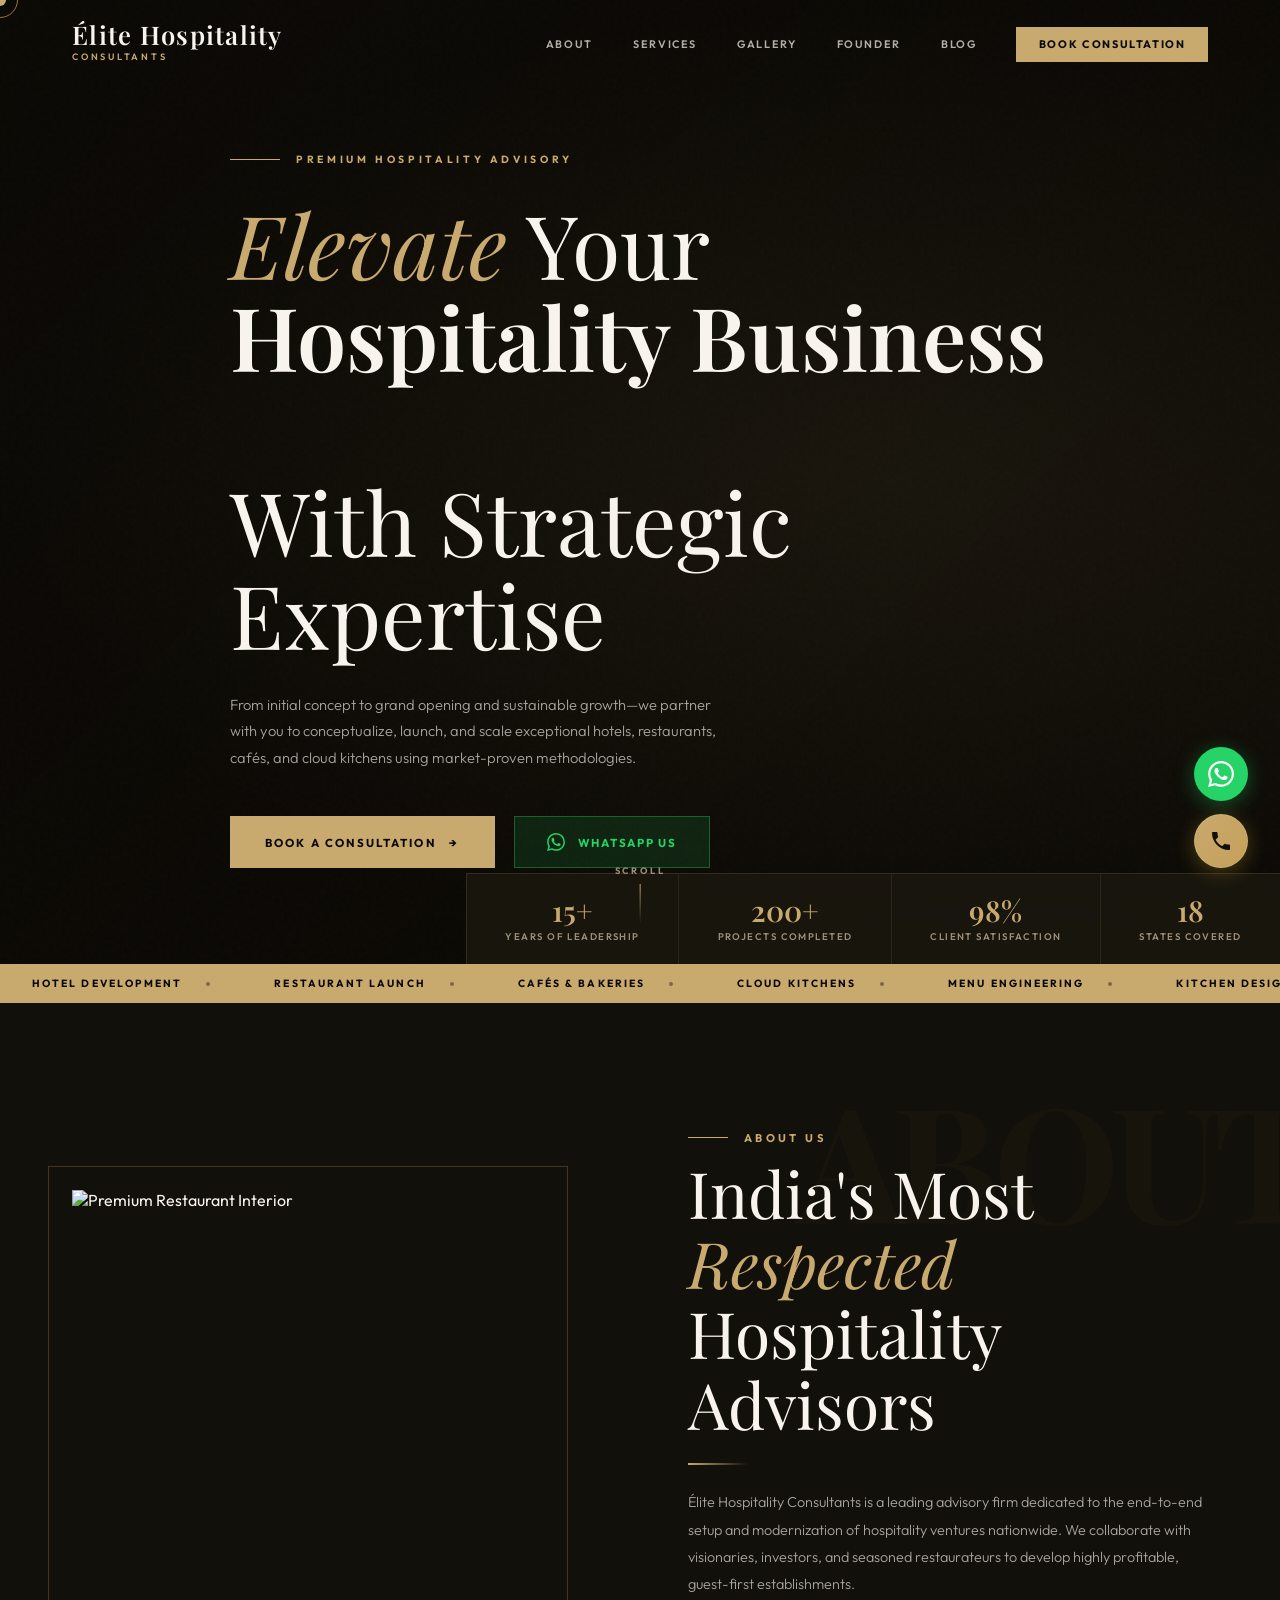
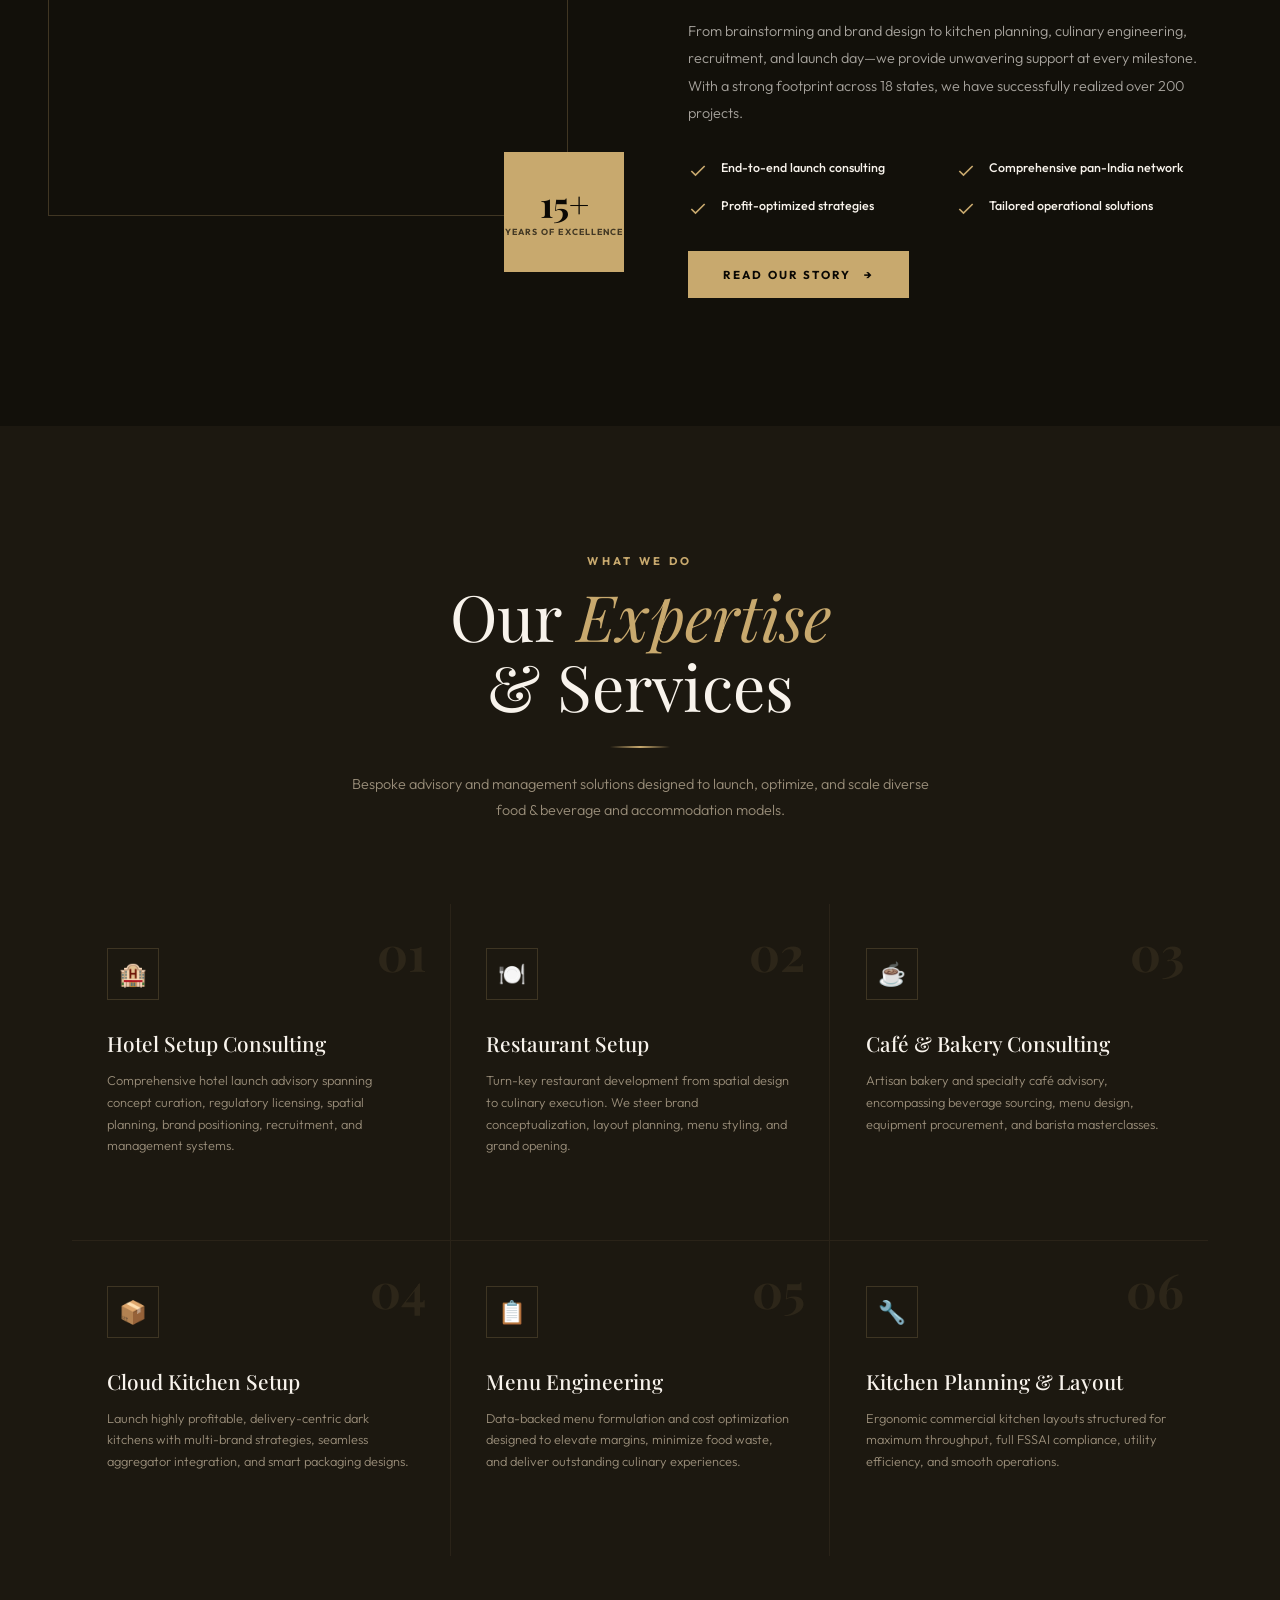
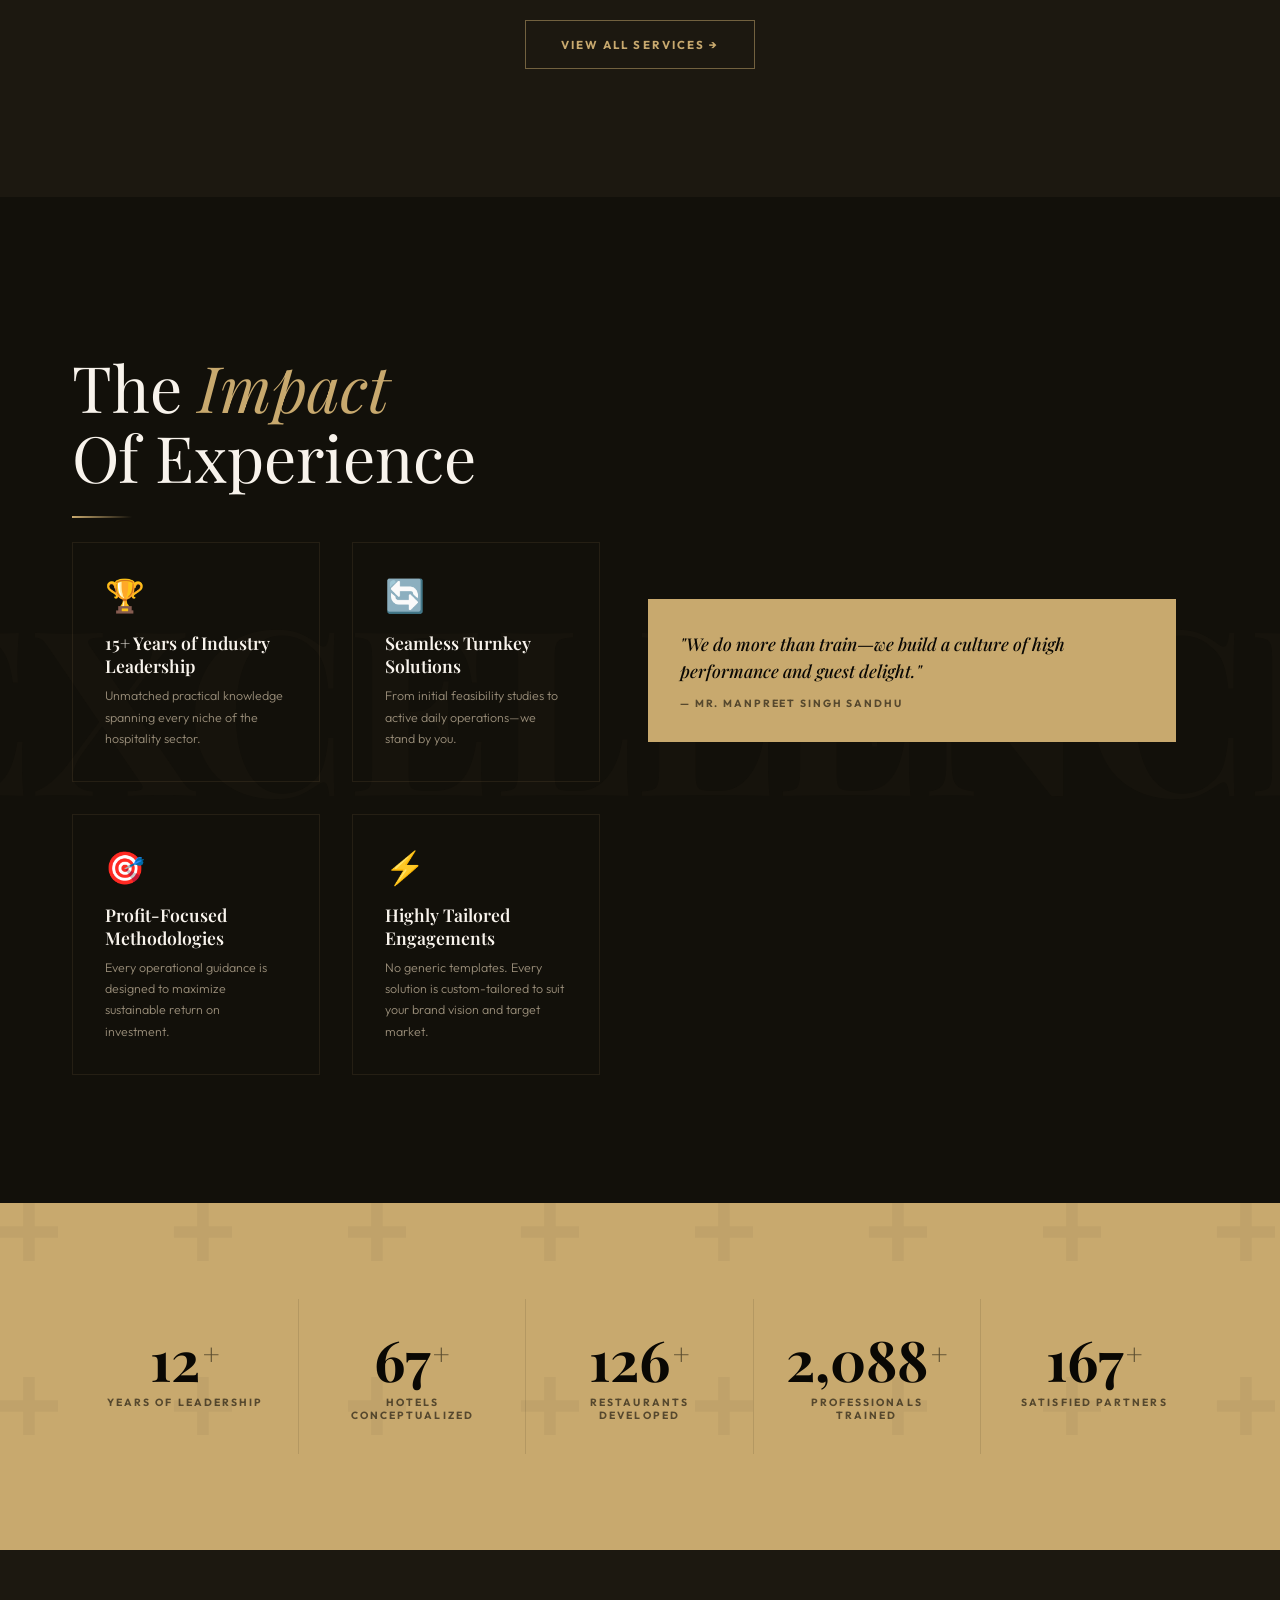
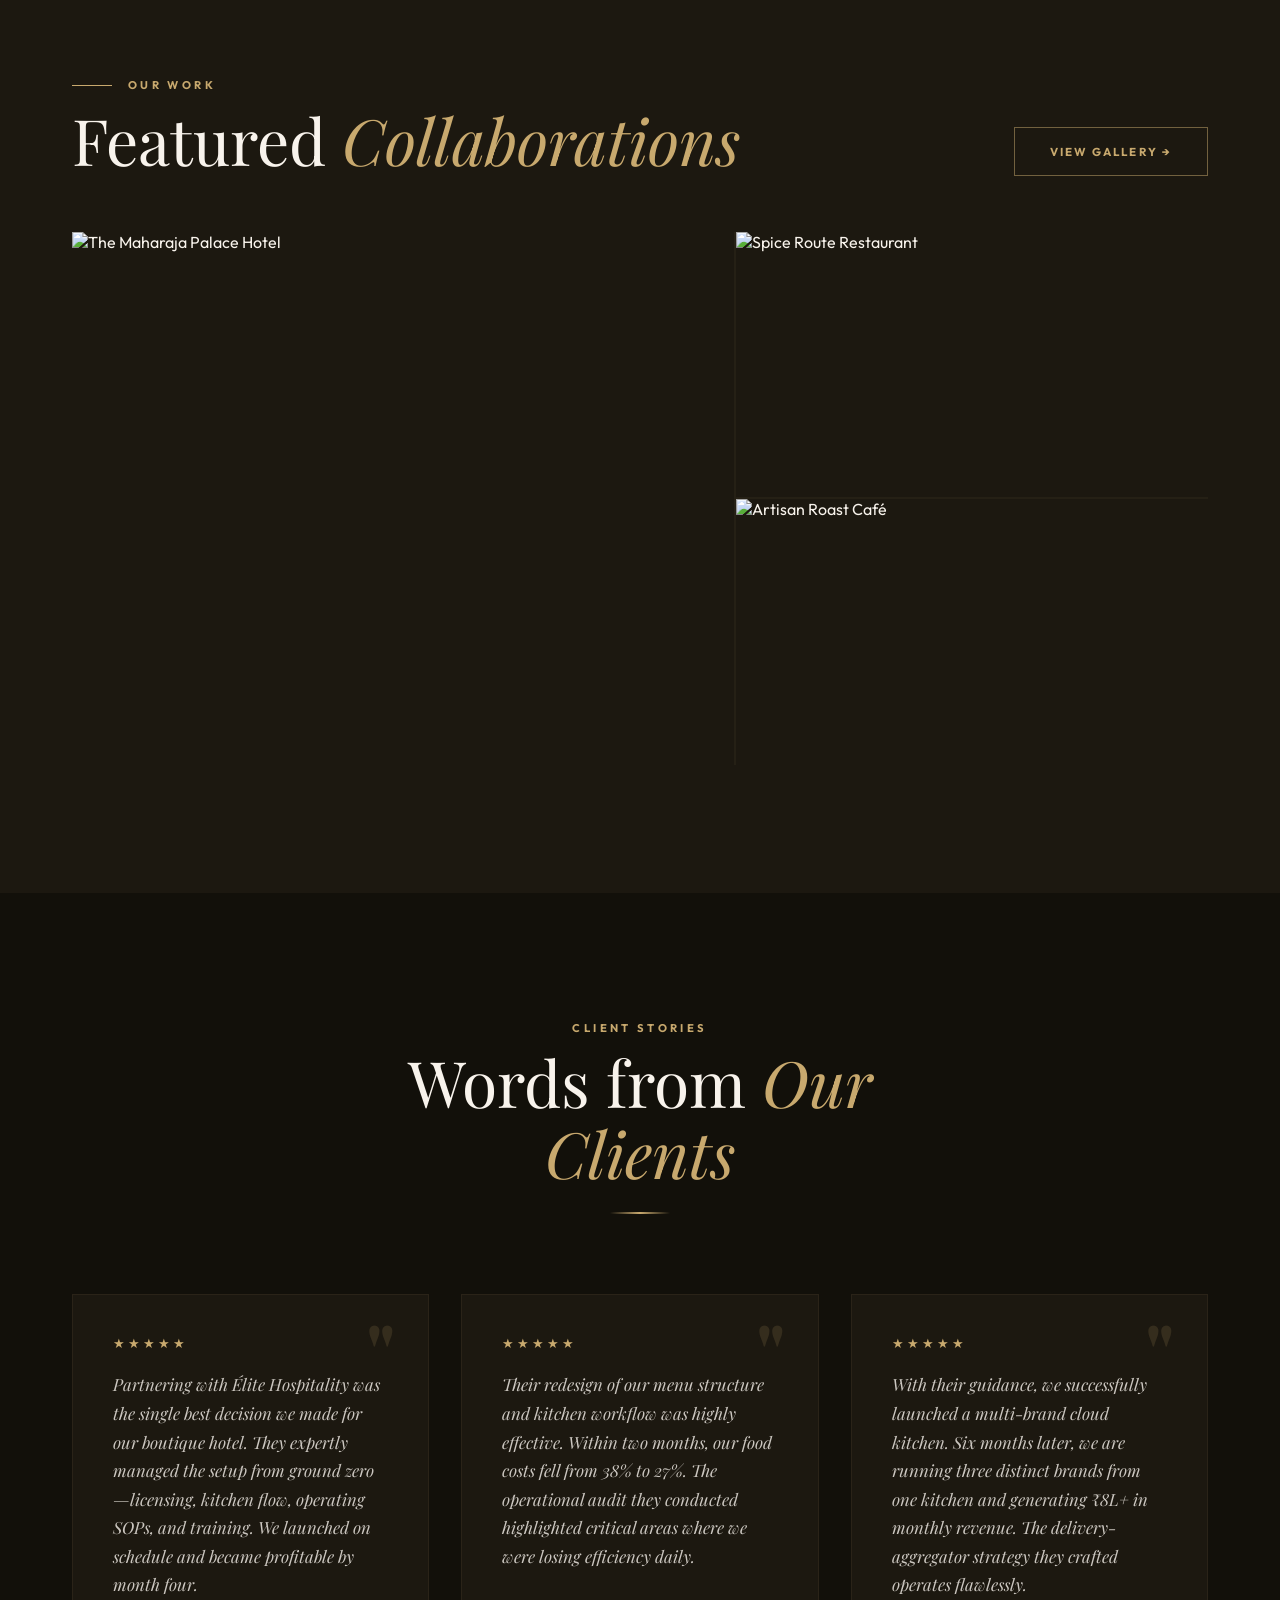
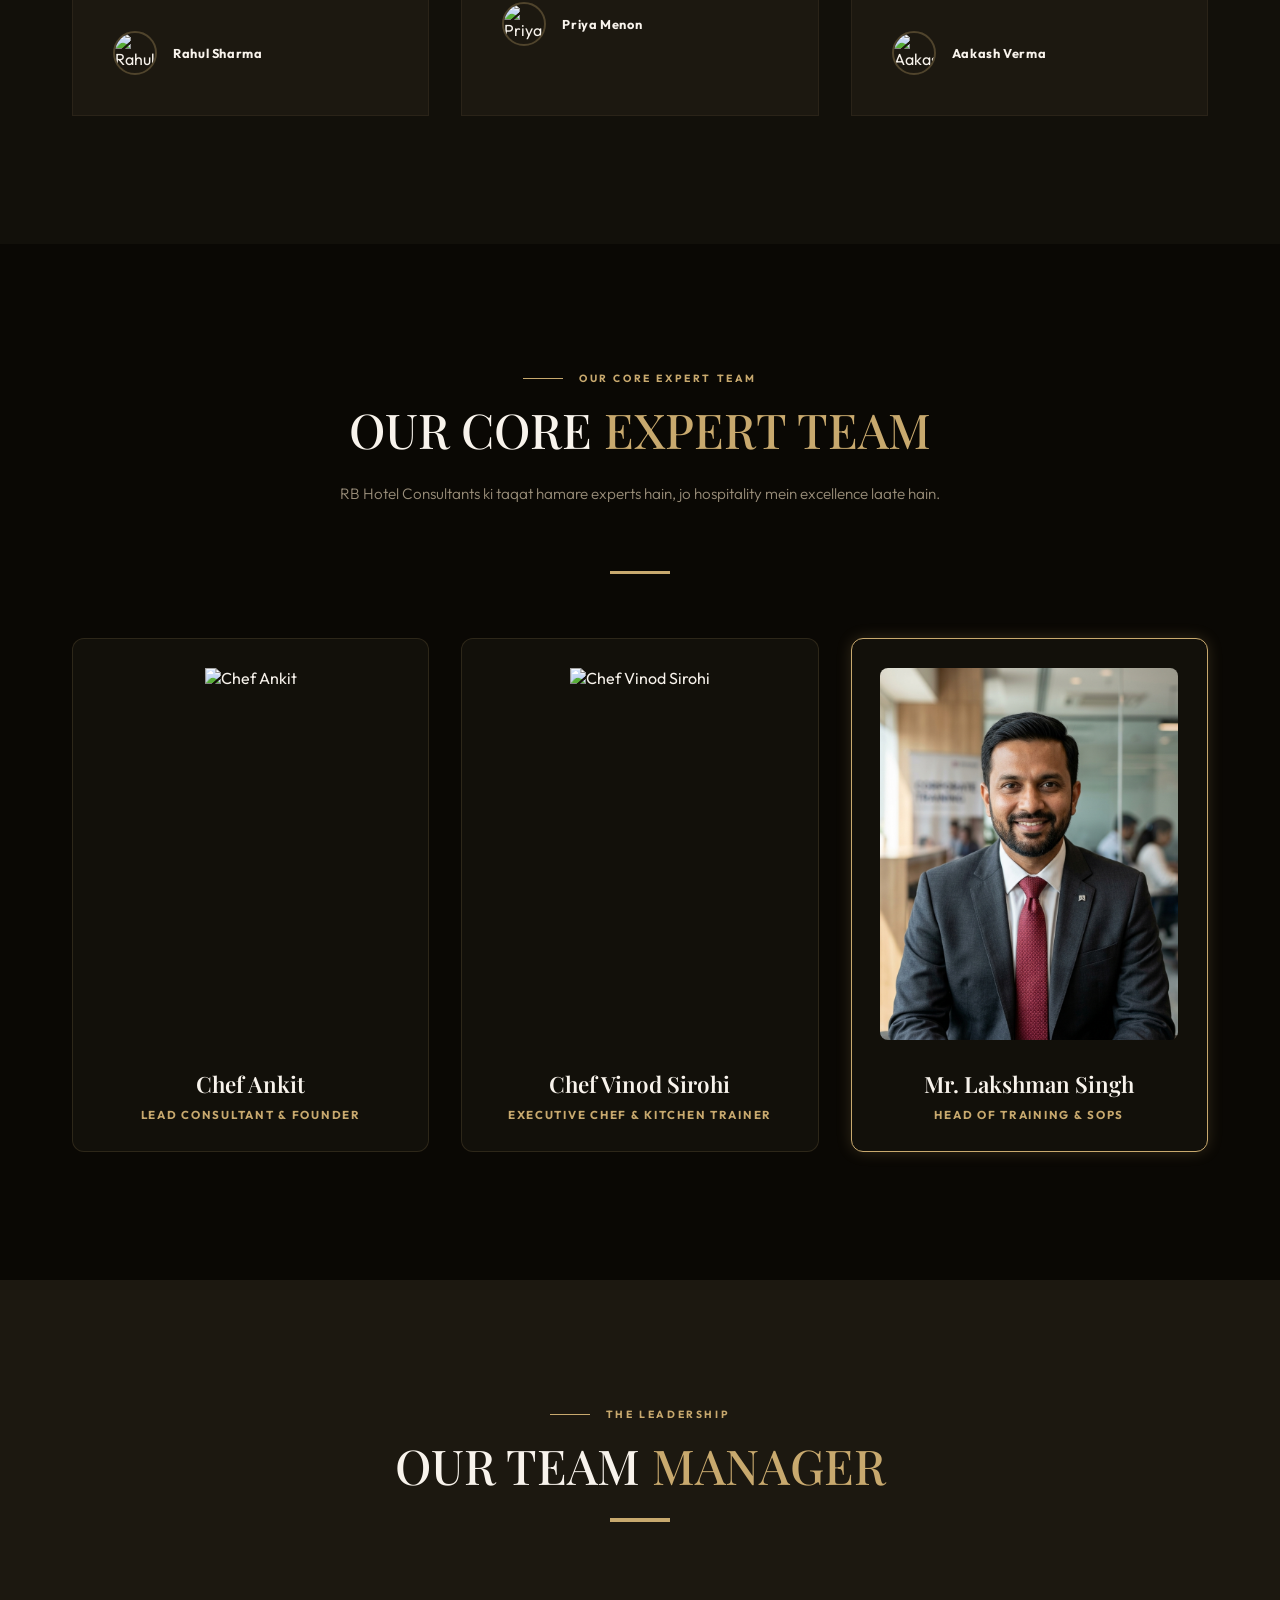
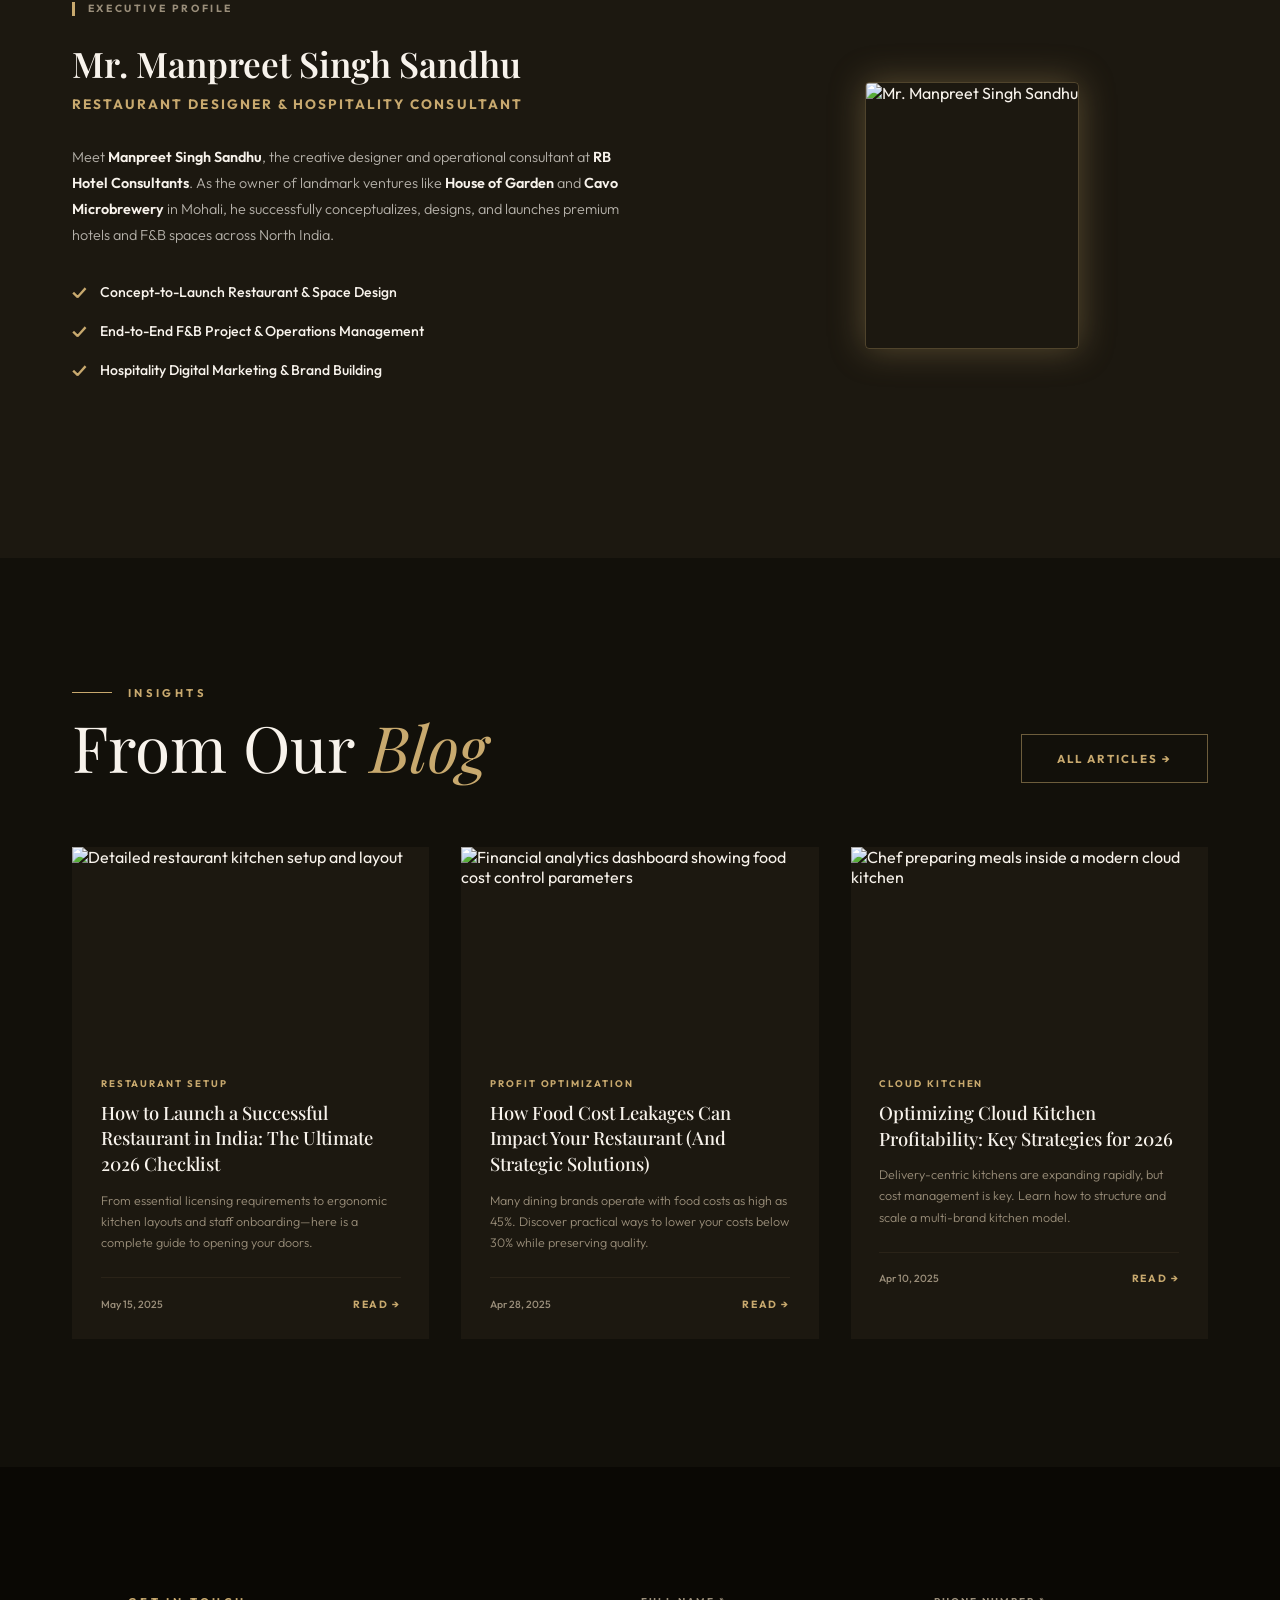
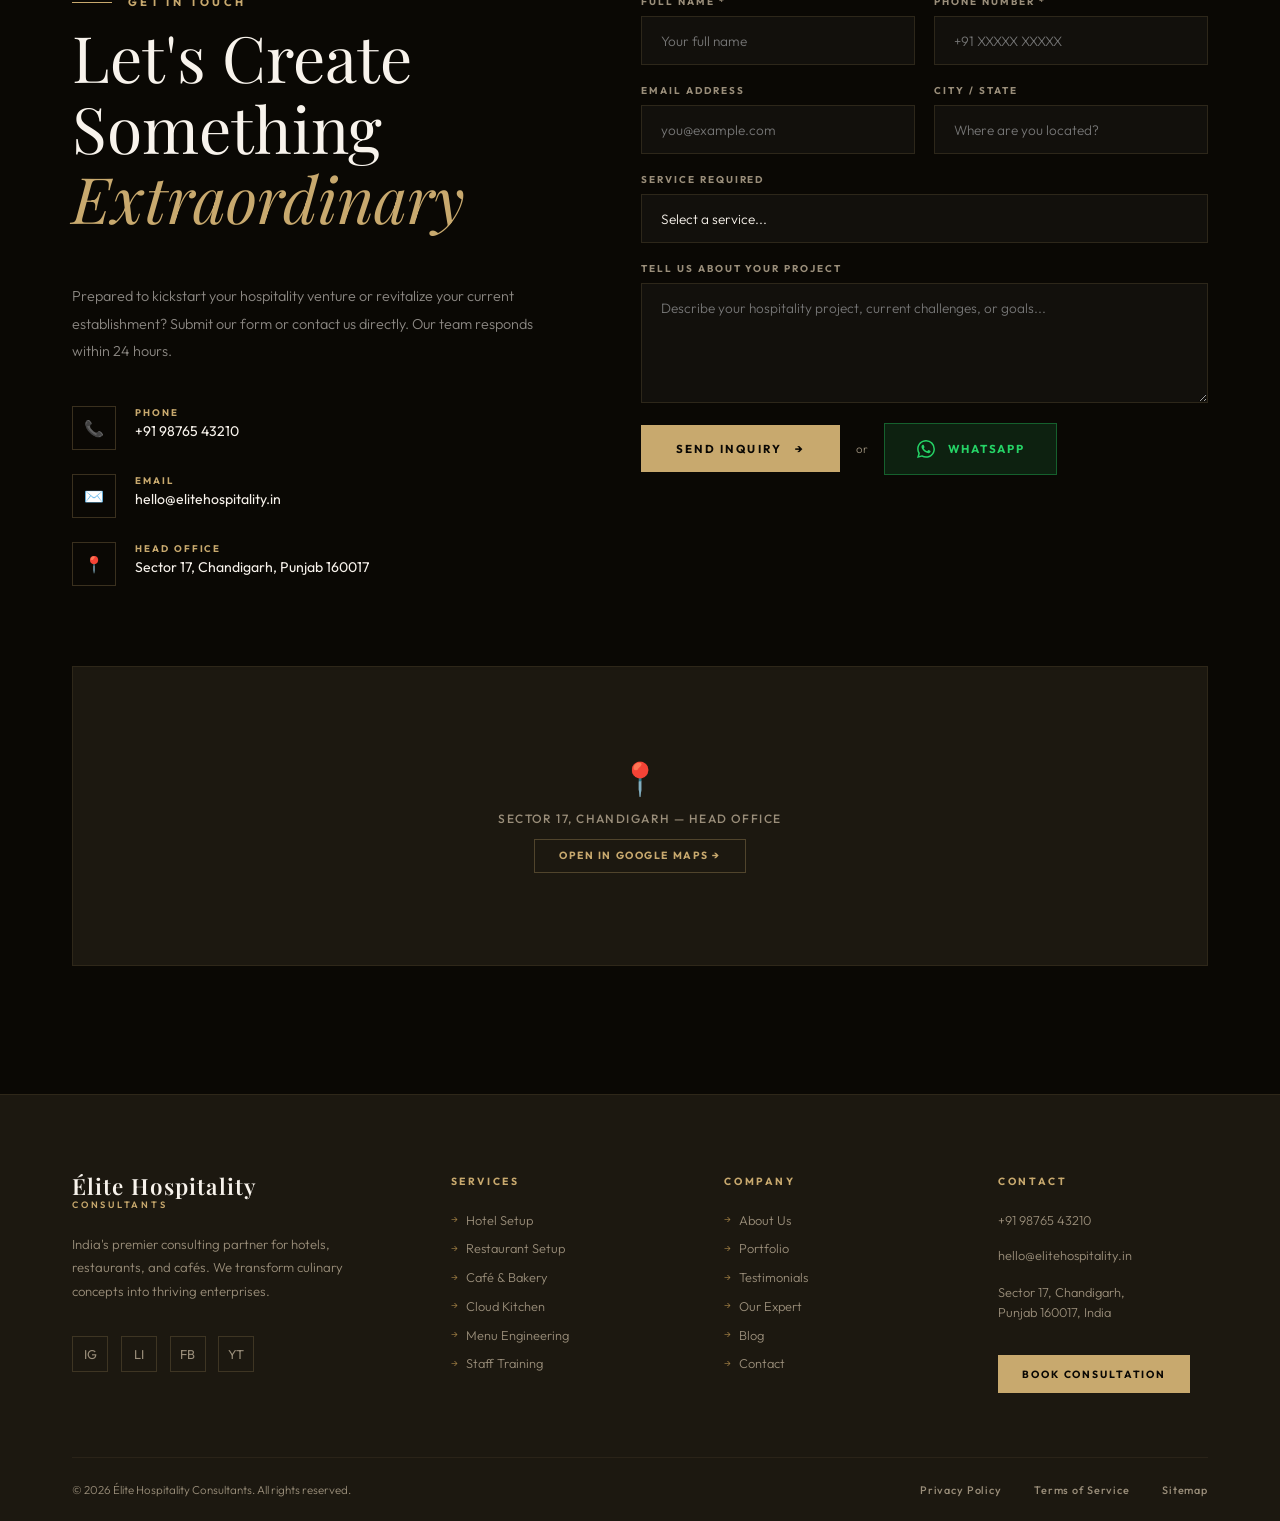
==== commit 4d308cec: "Core Team Updated" ====
--- a/index.html
+++ b/index.html
@@ -331,7 +331,7 @@
           <div class="why-quote">
             <p class="why-quote-text">"We do more than train—we build a culture of high performance and guest delight."
             </p>
-            <p class="why-quote-author">— Mr. Lakshman Singh</p>
+            <p class="why-quote-author">— Mr. Manpreet Singh Sandhu</p>
           </div>
         </div>
       </div>
@@ -481,6 +481,53 @@
     </div>
   </section>
 
+  <!-- ════════════════ OUR CORE EXPERT TEAM ════════════════ -->
+  <section id="expert-team" class="expert-team-section">
+    <div class="container">
+      <div class="leadership-header reveal" style="text-align: center; margin-bottom: 4rem;">
+        <div class="section-label" style="justify-content: center; color: var(--gold); font-size: 0.65rem; font-weight: 700; letter-spacing: 0.25em; text-transform: uppercase; margin-bottom: 1rem;">
+          Our Core Expert Team
+        </div>
+        <h2 class="section-title" style="font-family: var(--font-display); font-size: clamp(2rem, 5vw, 3rem); font-weight: 500; text-transform: uppercase; color: var(--warm-white); line-height: 1.2;">
+          Our Core <span style="color: var(--gold);">Expert Team</span>
+        </h2>
+        <p class="expert-team-subtitle">
+          RB Hotel Consultants ki taqat hamare experts hain, jo hospitality mein excellence laate hain.
+        </p>
+        <div class="gold-line" style="width: 60px; height: 3.5px; background: var(--gold); margin: 1.5rem auto 0;"></div>
+      </div>
+
+      <div class="expert-team-grid">
+        <!-- Expert 1 -->
+        <div class="expert-card reveal">
+          <div class="expert-img-wrap">
+            <img class="expert-img" src="https://images.unsplash.com/photo-1577219491135-ce391730fb2c?w=800&q=80" alt="Chef Ankit" loading="lazy">
+          </div>
+          <h4 class="expert-name">Chef Ankit</h4>
+          <span class="expert-role">Lead Consultant & Founder</span>
+        </div>
+
+        <!-- Expert 2 -->
+        <div class="expert-card reveal reveal-delay-1">
+          <div class="expert-img-wrap">
+            <img class="expert-img" src="https://images.unsplash.com/photo-1600565193348-f74bd3c7ccdf?w=800&q=80" alt="Chef Vinod Sirohi" loading="lazy">
+          </div>
+          <h4 class="expert-name">Chef Vinod Sirohi</h4>
+          <span class="expert-role">Executive Chef & Kitchen Trainer</span>
+        </div>
+
+        <!-- Expert 3: Replaced with Lakshman's photo and details -->
+        <div class="expert-card highlighted reveal reveal-delay-2">
+          <div class="expert-img-wrap">
+            <img class="expert-img" src="images/lakshman_singh.png" alt="Mr. Lakshman Singh" loading="lazy">
+          </div>
+          <h4 class="expert-name">Mr. Lakshman Singh</h4>
+          <span class="expert-role">Head of Training & SOPs</span>
+        </div>
+      </div>
+    </div>
+  </section>
+
   <!-- ════════════════ FOUNDER ════════════════ -->
   <section id="founder">
     <div class="container">
@@ -504,17 +551,14 @@
           </div>
           <h3 class="leadership-name"
             style="font-family: var(--font-display); font-size: 2.2rem; font-weight: 600; color: var(--warm-white); margin-bottom: 0.5rem;">
-            Mr. Lakshman Singh</h3>
+            Mr. Manpreet Singh Sandhu</h3>
           <div class="leadership-role"
             style="font-size: 0.85rem; font-weight: 700; letter-spacing: 0.15em; color: var(--gold); text-transform: uppercase; margin-bottom: 2rem;">
-            Head of Training & Learning</div>
+            Restaurant Designer & Hospitality Consultant</div>
 
           <p class="leadership-desc"
             style="font-size: 0.9rem; font-weight: 300; line-height: 1.8; color: rgba(248, 243, 236, 0.7); margin-bottom: 2rem;">
-            Meet <strong>Lakshman Singh</strong>, the training powerhouse at <strong>RB Hotel Consultants</strong>. A
-            "Celebrity Mentor" known for his precision, he drives advanced learning and staff transformation. Under his
-            leadership, every team member achieves global standards, ensuring your property delivers a
-            <strong>"Celeb-Level" Guest Experience</strong> and maximized ROI.
+            Meet <strong>Manpreet Singh Sandhu</strong>, the creative designer and operational consultant at <strong>RB Hotel Consultants</strong>. As the owner of landmark ventures like <strong>House of Garden</strong> and <strong>Cavo Microbrewery</strong> in Mohali, he successfully conceptualizes, designs, and launches premium hotels and F&B spaces across North India.
           </p>
 
           <div class="leadership-features"
@@ -523,42 +567,27 @@
               style="display: flex; align-items: center; gap: 0.8rem; font-size: 0.88rem; font-weight: 500; color: var(--warm-white);">
               <span class="leadership-feature-icon"
                 style="color: var(--gold); font-size: 1.1rem; font-weight: 700;">✓</span>
-              <span>Celebrity-Grade Training Modules</span>
+              <span>Concept-to-Launch Restaurant & Space Design</span>
             </div>
             <div class="leadership-feature"
               style="display: flex; align-items: center; gap: 0.8rem; font-size: 0.88rem; font-weight: 500; color: var(--warm-white);">
               <span class="leadership-feature-icon"
                 style="color: var(--gold); font-size: 1.1rem; font-weight: 700;">✓</span>
-              <span>SOPs Mastery & Execution</span>
+              <span>End-to-End F&B Project & Operations Management</span>
             </div>
             <div class="leadership-feature"
               style="display: flex; align-items: center; gap: 0.8rem; font-size: 0.88rem; font-weight: 500; color: var(--warm-white);">
               <span class="leadership-feature-icon"
                 style="color: var(--gold); font-size: 1.1rem; font-weight: 700;">✓</span>
-              <span>Operational Audits & Talent Development</span>
-            </div>
-          </div>
-        </div>
-        <!-- <div class="founder-body">
-          <div class="section-label reveal">Meet the Expert</div>
-          <div class="founder-name reveal reveal-delay-1">Chef Arjun Mehta</div>
-          <div class="founder-title-tag reveal reveal-delay-1">Founder & Lead Hospitality Strategist</div>
-          <div class="founder-divider reveal reveal-delay-2"></div>
-          <p class="reveal reveal-delay-2">
-            With more than 15 years of hands-on experience in the Indian hospitality landscape—ranging from luxury hotel
-            kitchens in Mumbai to resort openings in Himachal Pradesh—Chef Arjun Mehta established Élite Hospitality
-            Consultants with a clear objective: to enable passionate hospitality entrepreneurs to build enduring,
-            high-performance businesses.
-          </p>
-          <p class="reveal reveal-delay-3">
-            Having personally designed, operationalized, and optimized over 200 hospitality businesses across the
-            country, Arjun delivers a powerful blend of culinary expertise, commercial insight, and operational
-            intelligence that standard consulting firms simply cannot replicate.
-          </p>
-          <div class="reveal reveal-delay-4">
-            <a href="owner.html" class="btn-primary"><span>View Arjun's Profile</span><span>→</span></a>
-          </div>
-        </div> -->
+              <span>Hospitality Digital Marketing & Brand Building</span>
+            </div>
+          </div>
+        </div>
+        <div class="leadership-img-container reveal">
+          <div class="leadership-img-frame">
+            <img class="leadership-img" src="https://images.unsplash.com/photo-1519085360753-af0119f7cbe7?w=800&q=80" alt="Mr. Manpreet Singh Sandhu" loading="lazy">
+          </div>
+        </div>
       </div>
     </div>
   </section>
--- a/css/style.css
+++ b/css/style.css
@@ -17,7 +17,13 @@
   --transition: all 0.4s cubic-bezier(0.16, 1, 0.3, 1);
 }
 
-*, *::before, *::after { margin: 0; padding: 0; box-sizing: border-box; }
+*,
+*::before,
+*::after {
+  margin: 0;
+  padding: 0;
+  box-sizing: border-box;
+}
 
 html {
   scroll-behavior: smooth;
@@ -34,44 +40,69 @@
 
 /* Custom cursor */
 .cursor {
-  width: 12px; height: 12px;
+  width: 12px;
+  height: 12px;
   background: var(--gold);
   border-radius: 50%;
   position: fixed;
-  top: 0; left: 0;
+  top: 0;
+  left: 0;
   pointer-events: none;
   z-index: 99999;
   transform: translate(-50%, -50%);
   transition: transform 0.1s, width 0.3s, height 0.3s, background 0.3s;
   mix-blend-mode: normal;
 }
+
 .cursor-ring {
-  width: 36px; height: 36px;
+  width: 36px;
+  height: 36px;
   border: 1.5px solid var(--gold);
   border-radius: 50%;
   position: fixed;
-  top: 0; left: 0;
+  top: 0;
+  left: 0;
   pointer-events: none;
   z-index: 99998;
   transform: translate(-50%, -50%);
   transition: transform 0.18s ease, width 0.3s, height 0.3s;
   opacity: 0.7;
 }
-body:hover .cursor { opacity: 1; }
-
-a, button { cursor: none; }
+
+body:hover .cursor {
+  opacity: 1;
+}
+
+a,
+button {
+  cursor: none;
+}
 
 /* ═══════════════════════════════════════════
    SCROLLBAR
 ═══════════════════════════════════════════ */
-::-webkit-scrollbar { width: 4px; }
-::-webkit-scrollbar-track { background: var(--dark); }
-::-webkit-scrollbar-thumb { background: var(--gold-dark); border-radius: 2px; }
+::-webkit-scrollbar {
+  width: 4px;
+}
+
+::-webkit-scrollbar-track {
+  background: var(--dark);
+}
+
+::-webkit-scrollbar-thumb {
+  background: var(--gold-dark);
+  border-radius: 2px;
+}
 
 /* ═══════════════════════════════════════════
    UTILITY
 ═══════════════════════════════════════════ */
-.container { max-width: 1200px; margin: 0 auto; padding: 0 2rem; }
+.container {
+  max-width: 1200px;
+  margin: 0 auto;
+  padding: 0 2rem;
+}
+
 .section-label {
   font-family: var(--font-body);
   font-size: 0.7rem;
@@ -83,6 +114,7 @@
   align-items: center;
   gap: 1rem;
 }
+
 .section-label::before {
   content: '';
   display: inline-block;
@@ -90,6 +122,7 @@
   height: 1px;
   background: var(--gold);
 }
+
 .section-title {
   font-family: var(--font-display);
   font-size: clamp(2.4rem, 5vw, 4rem);
@@ -98,16 +131,19 @@
   color: var(--warm-white);
   margin-top: 0.8rem;
 }
+
 .section-title em {
   font-style: italic;
   color: var(--gold);
 }
+
 .gold-line {
   width: 60px;
   height: 2px;
   background: linear-gradient(90deg, var(--gold), transparent);
   margin: 1.5rem 0;
 }
+
 .btn-primary {
   display: inline-flex;
   align-items: center;
@@ -126,6 +162,7 @@
   position: relative;
   overflow: hidden;
 }
+
 .btn-primary::before {
   content: '';
   position: absolute;
@@ -135,15 +172,26 @@
   transition: var(--transition);
   z-index: 0;
 }
-.btn-primary:hover::before { transform: translateX(0); }
-.btn-primary:hover { color: var(--gold); }
-.btn-primary span { position: relative; z-index: 1; }
+
+.btn-primary:hover::before {
+  transform: translateX(0);
+}
+
+.btn-primary:hover {
+  color: var(--gold);
+}
+
+.btn-primary span {
+  position: relative;
+  z-index: 1;
+}
+
 .btn-outline {
   display: inline-flex;
   align-items: center;
   gap: 0.8rem;
   padding: 1rem 2.2rem;
-  border: 1px solid rgba(200,169,110,0.5);
+  border: 1px solid rgba(200, 169, 110, 0.5);
   color: var(--gold);
   font-family: var(--font-body);
   font-size: 0.72rem;
@@ -154,8 +202,9 @@
   transition: var(--transition);
   background: transparent;
 }
+
 .btn-outline:hover {
-  background: rgba(200,169,110,0.08);
+  background: rgba(200, 169, 110, 0.08);
   border-color: var(--gold);
 }
 
@@ -164,27 +213,33 @@
 ═══════════════════════════════════════════ */
 .navbar {
   position: fixed;
-  top: 0; left: 0; right: 0;
+  top: 0;
+  left: 0;
+  right: 0;
   z-index: 1000;
   padding: 1.4rem 0;
   transition: var(--transition);
 }
+
 .navbar.scrolled {
-  background: rgba(10,8,4,0.95);
+  background: rgba(10, 8, 4, 0.95);
   backdrop-filter: blur(20px);
   padding: 1rem 0;
-  border-bottom: 1px solid rgba(200,169,110,0.12);
-}
+  border-bottom: 1px solid rgba(200, 169, 110, 0.12);
+}
+
 .navbar .container {
   display: flex;
   align-items: center;
   justify-content: space-between;
 }
+
 .nav-logo {
   display: flex;
   flex-direction: column;
   text-decoration: none;
 }
+
 .nav-logo-text {
   font-family: var(--font-display);
   font-size: 1.6rem;
@@ -193,6 +248,7 @@
   letter-spacing: 0.05em;
   line-height: 1;
 }
+
 .nav-logo-sub {
   font-size: 0.58rem;
   font-weight: 600;
@@ -201,40 +257,60 @@
   text-transform: uppercase;
   margin-top: 0.2rem;
 }
+
 .nav-links {
   display: flex;
   align-items: center;
   gap: 2.5rem;
   list-style: none;
 }
+
 .nav-links a {
   font-size: 0.68rem;
   font-weight: 600;
   letter-spacing: 0.15em;
   text-transform: uppercase;
-  color: rgba(248,243,236,0.7);
+  color: rgba(248, 243, 236, 0.7);
   text-decoration: none;
   transition: color 0.3s;
   position: relative;
 }
+
 .nav-links a::after {
   content: '';
   position: absolute;
-  bottom: -4px; left: 0;
-  width: 0; height: 1px;
+  bottom: -4px;
+  left: 0;
+  width: 0;
+  height: 1px;
   background: var(--gold);
   transition: width 0.3s;
 }
-.nav-links a:hover { color: var(--gold); }
-.nav-links a:hover::after { width: 100%; }
+
+.nav-links a:hover {
+  color: var(--gold);
+}
+
+.nav-links a:hover::after {
+  width: 100%;
+}
+
 .nav-cta {
   padding: 0.65rem 1.4rem;
   background: var(--gold);
   color: var(--black) !important;
   font-weight: 700 !important;
 }
-.nav-cta:hover { background: var(--gold-dark); color: var(--warm-white) !important; }
-.nav-cta::after { display: none; }
+
+.nav-cta:hover {
+  background: var(--gold-dark);
+  color: var(--warm-white) !important;
+}
+
+.nav-cta::after {
+  display: none;
+}
+
 .hamburger {
   display: none;
   flex-direction: column;
@@ -243,6 +319,7 @@
   border: none;
   padding: 4px;
 }
+
 .hamburger span {
   width: 24px;
   height: 1.5px;
@@ -250,13 +327,16 @@
   transition: var(--transition);
   display: block;
 }
+
 .hamburger.open span:nth-child(1) {
   transform: translateY(6.5px) rotate(45deg);
 }
+
 .hamburger.open span:nth-child(2) {
   opacity: 0;
   transform: translateX(-10px);
 }
+
 .hamburger.open span:nth-child(3) {
   transform: translateY(-6.5px) rotate(-45deg);
 }
@@ -271,20 +351,23 @@
   align-items: center;
   overflow: hidden;
 }
+
 .hero-bg {
   position: absolute;
   inset: 0;
   background:
-    linear-gradient(135deg, rgba(10,8,4,0.92) 0%, rgba(10,8,4,0.6) 50%, rgba(10,8,4,0.85) 100%),
+    linear-gradient(135deg, rgba(10, 8, 4, 0.92) 0%, rgba(10, 8, 4, 0.6) 50%, rgba(10, 8, 4, 0.85) 100%),
     url('https://images.unsplash.com/photo-1517248135467-4c7edcad34c4?w=1600&q=80') center/cover no-repeat;
   z-index: 0;
 }
+
 .hero-bg::after {
   content: '';
   position: absolute;
   inset: 0;
-  background: radial-gradient(ellipse at 70% 50%, rgba(200,169,110,0.08) 0%, transparent 70%);
-}
+  background: radial-gradient(ellipse at 70% 50%, rgba(200, 169, 110, 0.08) 0%, transparent 70%);
+}
+
 .hero-grain {
   position: absolute;
   inset: 0;
@@ -293,12 +376,14 @@
   z-index: 1;
   pointer-events: none;
 }
+
 .hero-content {
   position: relative;
   z-index: 2;
   padding: 9rem 0 6rem;
   max-width: 820px;
 }
+
 .hero-eyebrow {
   display: inline-flex;
   align-items: center;
@@ -307,10 +392,13 @@
   opacity: 0;
   animation: fadeUp 1s 0.2s forwards;
 }
+
 .hero-eyebrow-line {
-  width: 50px; height: 1px;
+  width: 50px;
+  height: 1px;
   background: var(--gold);
 }
+
 .hero-eyebrow-text {
   font-size: 0.65rem;
   font-weight: 700;
@@ -318,6 +406,7 @@
   color: var(--gold);
   text-transform: uppercase;
 }
+
 .hero-title {
   font-family: var(--font-display);
   font-size: clamp(3rem, 7vw, 5.5rem);
@@ -327,24 +416,28 @@
   opacity: 0;
   animation: fadeUp 1s 0.4s forwards;
 }
+
 .hero-title em {
   font-style: italic;
   color: var(--gold);
 }
+
 .hero-title strong {
   font-weight: 600;
   display: block;
 }
+
 .hero-sub {
   font-size: 0.92rem;
   font-weight: 300;
   line-height: 1.8;
-  color: rgba(248,243,236,0.65);
+  color: rgba(248, 243, 236, 0.65);
   max-width: 500px;
   margin: 2rem 0 2.8rem;
   opacity: 0;
   animation: fadeUp 1s 0.6s forwards;
 }
+
 .hero-btns {
   display: flex;
   gap: 1.2rem;
@@ -352,13 +445,14 @@
   opacity: 0;
   animation: fadeUp 1s 0.8s forwards;
 }
+
 .whatsapp-btn {
   display: inline-flex;
   align-items: center;
   gap: 0.8rem;
   padding: 1rem 2rem;
-  background: rgba(37,211,102,0.12);
-  border: 1px solid rgba(37,211,102,0.35);
+  background: rgba(37, 211, 102, 0.12);
+  border: 1px solid rgba(37, 211, 102, 0.35);
   color: #25D366;
   font-size: 0.72rem;
   font-weight: 700;
@@ -367,11 +461,17 @@
   text-decoration: none;
   transition: var(--transition);
 }
+
 .whatsapp-btn:hover {
-  background: rgba(37,211,102,0.2);
+  background: rgba(37, 211, 102, 0.2);
   border-color: #25D366;
 }
-.whatsapp-icon { width: 18px; height: 18px; fill: #25D366; }
+
+.whatsapp-icon {
+  width: 18px;
+  height: 18px;
+  fill: #25D366;
+}
 
 .hero-scroll {
   position: absolute;
@@ -386,6 +486,7 @@
   opacity: 0;
   animation: fadeUpCentered 1s 1.2s forwards;
 }
+
 .hero-scroll-text {
   font-size: 0.58rem;
   font-weight: 700;
@@ -393,6 +494,7 @@
   color: var(--text-muted);
   text-transform: uppercase;
 }
+
 .scroll-line {
   width: 1px;
   height: 40px;
@@ -410,19 +512,25 @@
   display: flex;
   justify-content: flex-end;
 }
+
 .hero-stats-inner {
   display: flex;
-  background: rgba(28,24,16,0.85);
+  background: rgba(28, 24, 16, 0.85);
   backdrop-filter: blur(20px);
-  border-top: 1px solid rgba(200,169,110,0.15);
-  border-left: 1px solid rgba(200,169,110,0.15);
-}
+  border-top: 1px solid rgba(200, 169, 110, 0.15);
+  border-left: 1px solid rgba(200, 169, 110, 0.15);
+}
+
 .hero-stat {
   padding: 1.4rem 2.4rem;
-  border-right: 1px solid rgba(200,169,110,0.12);
+  border-right: 1px solid rgba(200, 169, 110, 0.12);
   text-align: center;
 }
-.hero-stat:last-child { border-right: none; }
+
+.hero-stat:last-child {
+  border-right: none;
+}
+
 .hero-stat-num {
   font-family: var(--font-display);
   font-size: 1.8rem;
@@ -430,6 +538,7 @@
   color: var(--gold);
   line-height: 1;
 }
+
 .hero-stat-label {
   font-size: 0.6rem;
   font-weight: 600;
@@ -448,12 +557,14 @@
   overflow: hidden;
   position: relative;
 }
+
 .ticker-track {
   display: flex;
   gap: 0;
   animation: ticker 30s linear infinite;
   width: max-content;
 }
+
 .ticker-item {
   display: flex;
   align-items: center;
@@ -466,8 +577,10 @@
   color: var(--black);
   white-space: nowrap;
 }
+
 .ticker-dot {
-  width: 4px; height: 4px;
+  width: 4px;
+  height: 4px;
   background: var(--black);
   border-radius: 50%;
   opacity: 0.4;
@@ -481,6 +594,7 @@
   background: var(--dark);
   position: relative;
 }
+
 #about::before {
   content: 'ABOUT';
   position: absolute;
@@ -489,35 +603,40 @@
   font-family: var(--font-display);
   font-size: 10rem;
   font-weight: 700;
-  color: rgba(200,169,110,0.03);
+  color: rgba(200, 169, 110, 0.03);
   letter-spacing: -0.05em;
   pointer-events: none;
   user-select: none;
 }
+
 .about-grid {
   display: grid;
   grid-template-columns: 1fr 1fr;
   gap: 6rem;
   align-items: center;
 }
+
 .about-img-wrap {
   position: relative;
 }
+
 .about-img {
   width: 100%;
   aspect-ratio: 4/5;
   object-fit: cover;
   display: block;
 }
+
 .about-img-frame {
   position: absolute;
   top: -1.5rem;
   left: -1.5rem;
   right: 1.5rem;
   bottom: 1.5rem;
-  border: 1px solid rgba(200,169,110,0.25);
+  border: 1px solid rgba(200, 169, 110, 0.25);
   pointer-events: none;
 }
+
 .about-badge {
   position: absolute;
   bottom: -2rem;
@@ -531,6 +650,7 @@
   justify-content: center;
   text-align: center;
 }
+
 .about-badge-num {
   font-family: var(--font-display);
   font-size: 2.2rem;
@@ -538,32 +658,37 @@
   color: var(--black);
   line-height: 1;
 }
+
 .about-badge-text {
   font-size: 0.55rem;
   font-weight: 700;
   letter-spacing: 0.12em;
-  color: rgba(10,8,4,0.7);
+  color: rgba(10, 8, 4, 0.7);
   text-transform: uppercase;
   margin-top: 0.3rem;
 }
+
 .about-body p {
   font-size: 0.9rem;
   font-weight: 300;
   line-height: 1.9;
-  color: rgba(248,243,236,0.65);
+  color: rgba(248, 243, 236, 0.65);
   margin-bottom: 1.2rem;
 }
+
 .about-features {
   display: grid;
   grid-template-columns: 1fr 1fr;
   gap: 1rem;
   margin: 2rem 0;
 }
+
 .about-feature {
   display: flex;
   align-items: flex-start;
   gap: 0.8rem;
 }
+
 .about-feature-icon {
   width: 20px;
   height: 20px;
@@ -571,6 +696,7 @@
   flex-shrink: 0;
   margin-top: 2px;
 }
+
 .about-feature-text {
   font-size: 0.78rem;
   font-weight: 500;
@@ -586,29 +712,40 @@
   background: var(--dark2);
   position: relative;
 }
+
 .services-header {
   text-align: center;
   max-width: 600px;
   margin: 0 auto 5rem;
 }
-.services-header .section-label { justify-content: center; }
-.services-header .section-label::before { display: none; }
+
+.services-header .section-label {
+  justify-content: center;
+}
+
+.services-header .section-label::before {
+  display: none;
+}
+
 .services-header .gold-line {
   margin: 1.5rem auto;
   background: linear-gradient(90deg, transparent, var(--gold) 50%, transparent);
 }
+
 .services-header p {
   font-size: 0.9rem;
   font-weight: 300;
   line-height: 1.8;
   color: var(--text-muted);
 }
+
 .services-grid {
   display: grid;
   grid-template-columns: repeat(3, 1fr);
   gap: 1.5px;
-  background: rgba(200,169,110,0.08);
-}
+  background: rgba(200, 169, 110, 0.08);
+}
+
 .service-card {
   background: var(--dark2);
   padding: 2.8rem 2.2rem;
@@ -616,54 +753,75 @@
   overflow: hidden;
   transition: var(--transition);
 }
+
 .service-card::before {
   content: '';
   position: absolute;
   inset: 0;
-  background: linear-gradient(135deg, rgba(200,169,110,0.06) 0%, transparent 60%);
+  background: linear-gradient(135deg, rgba(200, 169, 110, 0.06) 0%, transparent 60%);
   opacity: 0;
   transition: var(--transition);
 }
-.service-card:hover { background: var(--dark3); }
-.service-card:hover::before { opacity: 1; }
+
+.service-card:hover {
+  background: var(--dark3);
+}
+
+.service-card:hover::before {
+  opacity: 1;
+}
+
 .service-card::after {
   content: '';
   position: absolute;
-  bottom: 0; left: 0;
-  width: 0; height: 2px;
+  bottom: 0;
+  left: 0;
+  width: 0;
+  height: 2px;
   background: var(--gold);
   transition: width 0.5s cubic-bezier(0.16, 1, 0.3, 1);
 }
-.service-card:hover::after { width: 100%; }
+
+.service-card:hover::after {
+  width: 100%;
+}
+
 .service-num {
   font-family: var(--font-display);
   font-size: 3rem;
   font-weight: 700;
-  color: rgba(200,169,110,0.1);
+  color: rgba(200, 169, 110, 0.1);
   line-height: 1;
   position: absolute;
   top: 1.5rem;
   right: 1.5rem;
   transition: var(--transition);
 }
-.service-card:hover .service-num { color: rgba(200,169,110,0.2); }
+
+.service-card:hover .service-num {
+  color: rgba(200, 169, 110, 0.2);
+}
+
 .service-icon-wrap {
   width: 52px;
   height: 52px;
-  border: 1px solid rgba(200,169,110,0.2);
+  border: 1px solid rgba(200, 169, 110, 0.2);
   display: flex;
   align-items: center;
   justify-content: center;
   margin-bottom: 1.8rem;
   transition: var(--transition);
 }
+
 .service-card:hover .service-icon-wrap {
   border-color: var(--gold);
-  background: rgba(200,169,110,0.08);
-}
+  background: rgba(200, 169, 110, 0.08);
+}
+
 .service-icon {
   font-size: 1.4rem;
 }
+
 .service-title {
   font-family: var(--font-display);
   font-size: 1.3rem;
@@ -672,13 +830,18 @@
   margin-bottom: 0.8rem;
   transition: var(--transition);
 }
-.service-card:hover .service-title { color: var(--gold); }
+
+.service-card:hover .service-title {
+  color: var(--gold);
+}
+
 .service-desc {
   font-size: 0.8rem;
   font-weight: 300;
   line-height: 1.7;
   color: var(--text-muted);
 }
+
 .service-arrow {
   display: inline-flex;
   align-items: center;
@@ -694,6 +857,7 @@
   transform: translateY(8px);
   transition: var(--transition);
 }
+
 .service-card:hover .service-arrow {
   opacity: 1;
   transform: translateY(0);
@@ -708,6 +872,7 @@
   position: relative;
   overflow: hidden;
 }
+
 .why-bg-text {
   position: absolute;
   top: 50%;
@@ -716,44 +881,58 @@
   font-family: var(--font-display);
   font-size: 18vw;
   font-weight: 700;
-  color: rgba(200,169,110,0.025);
+  color: rgba(200, 169, 110, 0.025);
   white-space: nowrap;
   pointer-events: none;
   user-select: none;
 }
+
 .why-grid {
   display: grid;
   grid-template-columns: 1fr 1fr;
   gap: 5rem;
   align-items: center;
 }
+
 .why-features {
   display: grid;
   grid-template-columns: 1fr 1fr;
   gap: 2rem;
 }
+
 .why-feature {
   padding: 2rem;
-  border: 1px solid rgba(200,169,110,0.1);
+  border: 1px solid rgba(200, 169, 110, 0.1);
   position: relative;
   overflow: hidden;
   transition: var(--transition);
 }
+
 .why-feature::before {
   content: '';
   position: absolute;
-  top: 0; left: 0;
-  width: 3px; height: 0;
+  top: 0;
+  left: 0;
+  width: 3px;
+  height: 0;
   background: var(--gold);
   transition: height 0.4s cubic-bezier(0.16, 1, 0.3, 1);
 }
-.why-feature:hover { border-color: rgba(200,169,110,0.3); }
-.why-feature:hover::before { height: 100%; }
+
+.why-feature:hover {
+  border-color: rgba(200, 169, 110, 0.3);
+}
+
+.why-feature:hover::before {
+  height: 100%;
+}
+
 .why-feature-icon {
   font-size: 2rem;
   margin-bottom: 1rem;
   display: block;
 }
+
 .why-feature-title {
   font-family: var(--font-display);
   font-size: 1.1rem;
@@ -761,20 +940,24 @@
   color: var(--warm-white);
   margin-bottom: 0.5rem;
 }
+
 .why-feature-desc {
   font-size: 0.78rem;
   font-weight: 300;
   line-height: 1.7;
   color: var(--text-muted);
 }
+
 .why-image-wrap {
   position: relative;
 }
+
 .why-image {
   width: 100%;
   aspect-ratio: 4/5;
   object-fit: cover;
 }
+
 .why-quote {
   position: absolute;
   bottom: -2rem;
@@ -783,6 +966,7 @@
   background: var(--gold);
   padding: 2rem 2rem;
 }
+
 .why-quote-text {
   font-family: var(--font-display);
   font-size: 1.1rem;
@@ -791,12 +975,13 @@
   color: var(--black);
   line-height: 1.5;
 }
+
 .why-quote-author {
   font-size: 0.65rem;
   font-weight: 700;
   letter-spacing: 0.18em;
   text-transform: uppercase;
-  color: rgba(10,8,4,0.6);
+  color: rgba(10, 8, 4, 0.6);
   margin-top: 0.8rem;
 }
 
@@ -809,25 +994,32 @@
   position: relative;
   overflow: hidden;
 }
+
 #stats::before {
   content: '';
   position: absolute;
   inset: 0;
   background: url("data:image/svg+xml,%3Csvg viewBox='0 0 60 60' xmlns='http://www.w3.org/2000/svg'%3E%3Cg fill='none' fill-rule='evenodd'%3E%3Cg fill='%23000' fill-opacity='0.04'%3E%3Cpath d='M36 34v-4h-2v4h-4v2h4v4h2v-4h4v-2h-4zm0-30V0h-2v4h-4v2h4v4h2V6h4V4h-4zM6 34v-4H4v4H0v2h4v4h2v-4h4v-2H6zM6 4V0H4v4H0v2h4v4h2V6h4V4H6z'/%3E%3C/g%3E%3C/g%3E%3C/svg%3E");
 }
+
 .stats-grid {
   display: grid;
   grid-template-columns: repeat(5, 1fr);
   gap: 0;
   position: relative;
 }
+
 .stat-item {
   padding: 2rem;
   text-align: center;
-  border-right: 1px solid rgba(10,8,4,0.1);
-  position: relative;
-}
-.stat-item:last-child { border-right: none; }
+  border-right: 1px solid rgba(10, 8, 4, 0.1);
+  position: relative;
+}
+
+.stat-item:last-child {
+  border-right: none;
+}
+
 .stat-num {
   font-family: var(--font-display);
   font-size: 3.5rem;
@@ -839,18 +1031,20 @@
   justify-content: center;
   gap: 0.2rem;
 }
+
 .stat-suffix {
   font-size: 1.8rem;
   font-weight: 700;
-  color: rgba(10,8,4,0.6);
+  color: rgba(10, 8, 4, 0.6);
   margin-top: 0.5rem;
 }
+
 .stat-label {
   font-size: 0.65rem;
   font-weight: 700;
   letter-spacing: 0.2em;
   text-transform: uppercase;
-  color: rgba(10,8,4,0.6);
+  color: rgba(10, 8, 4, 0.6);
   margin-top: 0.6rem;
 }
 
@@ -861,27 +1055,41 @@
   padding: 8rem 0;
   background: var(--dark2);
 }
+
 .portfolio-header {
   display: flex;
   justify-content: space-between;
   align-items: flex-end;
   margin-bottom: 3.5rem;
 }
+
 .portfolio-grid {
   display: grid;
   grid-template-columns: repeat(12, 1fr);
   grid-template-rows: auto auto;
   gap: 1.5px;
-  background: rgba(200,169,110,0.05);
-}
+  background: rgba(200, 169, 110, 0.05);
+}
+
 .portfolio-item {
   position: relative;
   overflow: hidden;
   background: var(--dark2);
 }
-.portfolio-item:nth-child(1) { grid-column: span 7; grid-row: span 2; }
-.portfolio-item:nth-child(2) { grid-column: span 5; }
-.portfolio-item:nth-child(3) { grid-column: span 5; }
+
+.portfolio-item:nth-child(1) {
+  grid-column: span 7;
+  grid-row: span 2;
+}
+
+.portfolio-item:nth-child(2) {
+  grid-column: span 5;
+}
+
+.portfolio-item:nth-child(3) {
+  grid-column: span 5;
+}
+
 .portfolio-item img {
   width: 100%;
   height: 100%;
@@ -891,12 +1099,19 @@
   transition: transform 0.8s cubic-bezier(0.16, 1, 0.3, 1);
   min-height: 200px;
 }
-.portfolio-item:nth-child(1) img { min-height: 500px; }
-.portfolio-item:hover img { transform: scale(1.06); }
+
+.portfolio-item:nth-child(1) img {
+  min-height: 500px;
+}
+
+.portfolio-item:hover img {
+  transform: scale(1.06);
+}
+
 .portfolio-overlay {
   position: absolute;
   inset: 0;
-  background: linear-gradient(to top, rgba(10,8,4,0.9) 0%, rgba(10,8,4,0.1) 60%, transparent 100%);
+  background: linear-gradient(to top, rgba(10, 8, 4, 0.9) 0%, rgba(10, 8, 4, 0.1) 60%, transparent 100%);
   display: flex;
   align-items: flex-end;
   padding: 2rem;
@@ -904,7 +1119,12 @@
   opacity: 0;
   transition: var(--transition);
 }
-.portfolio-item:hover .portfolio-overlay { opacity: 1; transform: translateY(0); }
+
+.portfolio-item:hover .portfolio-overlay {
+  opacity: 1;
+  transform: translateY(0);
+}
+
 .portfolio-tag {
   font-size: 0.6rem;
   font-weight: 700;
@@ -912,6 +1132,7 @@
   text-transform: uppercase;
   color: var(--gold);
 }
+
 .portfolio-name {
   font-family: var(--font-display);
   font-size: 1.3rem;
@@ -929,79 +1150,102 @@
   position: relative;
   overflow: hidden;
 }
+
 .testimonials-header {
   text-align: center;
   max-width: 600px;
   margin: 0 auto 5rem;
 }
-.testimonials-header .section-label { justify-content: center; }
-.testimonials-header .section-label::before { display: none; }
+
+.testimonials-header .section-label {
+  justify-content: center;
+}
+
+.testimonials-header .section-label::before {
+  display: none;
+}
+
 .testimonials-header .gold-line {
   margin: 1.5rem auto;
   background: linear-gradient(90deg, transparent, var(--gold) 50%, transparent);
 }
+
 .testimonials-slider {
   position: relative;
 }
+
 .testimonials-track {
   display: grid;
   grid-template-columns: repeat(3, 1fr);
   gap: 2rem;
 }
+
 .testimonial-card {
   background: var(--dark2);
-  border: 1px solid rgba(200,169,110,0.08);
+  border: 1px solid rgba(200, 169, 110, 0.08);
   padding: 2.5rem;
   position: relative;
   transition: var(--transition);
 }
+
 .testimonial-card:hover {
-  border-color: rgba(200,169,110,0.2);
+  border-color: rgba(200, 169, 110, 0.2);
   background: var(--dark3);
 }
+
 .testimonial-quote-icon {
   font-family: var(--font-display);
   font-size: 5rem;
   font-weight: 700;
-  color: rgba(200,169,110,0.15);
+  color: rgba(200, 169, 110, 0.15);
   line-height: 0.8;
   position: absolute;
   top: 1.5rem;
   right: 2rem;
 }
+
 .testimonial-stars {
   display: flex;
   gap: 3px;
   margin-bottom: 1.2rem;
 }
-.star { color: var(--gold); font-size: 0.8rem; }
+
+.star {
+  color: var(--gold);
+  font-size: 0.8rem;
+}
+
 .testimonial-text {
   font-family: var(--font-display);
   font-size: 1.05rem;
   font-style: italic;
   font-weight: 400;
   line-height: 1.7;
-  color: rgba(248,243,236,0.8);
+  color: rgba(248, 243, 236, 0.8);
   margin-bottom: 2rem;
 }
+
 .testimonial-author {
   display: flex;
   align-items: center;
   gap: 1rem;
 }
+
 .author-avatar {
   width: 44px;
   height: 44px;
   border-radius: 50%;
   object-fit: cover;
-  border: 2px solid rgba(200,169,110,0.3);
-}
+  border: 2px solid rgba(200, 169, 110, 0.3);
+}
+
 .author-name {
   font-size: 0.8rem;
   font-weight: 700;
   color: var(--warm-white);
   letter-spacing: 0.05em;
 }
+
 .author-role {
   font-size: 0.68rem;
   font-weight: 500;
@@ -1016,68 +1260,86 @@
   padding: 8rem 0;
   background: var(--dark2);
 }
+
 .founder-grid {
   display: grid;
   grid-template-columns: 1fr 1.4fr;
   gap: 6rem;
   align-items: center;
 }
+
 .founder-img-wrap {
   position: relative;
 }
+
 .founder-img {
   width: 100%;
   aspect-ratio: 3/4;
   object-fit: cover;
   object-position: top;
 }
+
 .founder-accent {
   position: absolute;
   top: 2rem;
   left: -2rem;
   right: 2rem;
   bottom: -2rem;
-  border: 1px solid rgba(200,169,110,0.2);
+  border: 1px solid rgba(200, 169, 110, 0.2);
   z-index: 0;
   pointer-events: none;
 }
-.founder-img-wrap img { position: relative; z-index: 1; }
+
+.founder-img-wrap img {
+  position: relative;
+  z-index: 1;
+}
+
 .founder-credentials {
   position: absolute;
   bottom: 2rem;
   right: -2rem;
   z-index: 2;
   background: var(--dark);
-  border: 1px solid rgba(200,169,110,0.2);
+  border: 1px solid rgba(200, 169, 110, 0.2);
   padding: 1.5rem 2rem;
   min-width: 200px;
 }
+
 .credential-item {
   display: flex;
   align-items: center;
   gap: 0.8rem;
   padding: 0.6rem 0;
-  border-bottom: 1px solid rgba(200,169,110,0.08);
-}
-.credential-item:last-child { border-bottom: none; }
+  border-bottom: 1px solid rgba(200, 169, 110, 0.08);
+}
+
+.credential-item:last-child {
+  border-bottom: none;
+}
+
 .credential-dot {
-  width: 6px; height: 6px;
+  width: 6px;
+  height: 6px;
   background: var(--gold);
   border-radius: 50%;
   flex-shrink: 0;
 }
+
 .credential-text {
   font-size: 0.72rem;
   font-weight: 500;
-  color: rgba(248,243,236,0.7);
-}
+  color: rgba(248, 243, 236, 0.7);
+}
+
 .founder-body p {
   font-size: 0.9rem;
   font-weight: 300;
   line-height: 1.9;
-  color: rgba(248,243,236,0.65);
+  color: rgba(248, 243, 236, 0.65);
   margin-bottom: 1.2rem;
 }
+
 .founder-name {
   font-family: var(--font-display);
   font-size: 2rem;
@@ -1085,6 +1347,7 @@
   color: var(--warm-white);
   margin: 1.5rem 0 0.3rem;
 }
+
 .founder-title-tag {
   font-size: 0.68rem;
   font-weight: 600;
@@ -1092,6 +1355,7 @@
   color: var(--gold);
   text-transform: uppercase;
 }
+
 .founder-divider {
   width: 40px;
   height: 2px;
@@ -1107,16 +1371,19 @@
   background: var(--dark);
   position: relative;
 }
+
 .leadership-grid {
   display: grid;
   grid-template-columns: 1.2fr 1fr;
   gap: 6rem;
   align-items: center;
 }
+
 .leadership-content {
   display: flex;
   flex-direction: column;
 }
+
 .leadership-eyebrow {
   display: flex;
   align-items: center;
@@ -1128,11 +1395,13 @@
   color: var(--text-muted);
   margin-bottom: 1.5rem;
 }
+
 .leadership-eyebrow-line {
   width: 3px;
   height: 14px;
   background: var(--gold);
 }
+
 .leadership-name {
   font-family: var(--font-display);
   font-size: 2.2rem;
@@ -1140,6 +1409,7 @@
   color: var(--warm-white);
   margin-bottom: 0.5rem;
 }
+
 .leadership-role {
   font-size: 0.85rem;
   font-weight: 700;
@@ -1148,6 +1418,7 @@
   text-transform: uppercase;
   margin-bottom: 2rem;
 }
+
 .leadership-desc {
   font-size: 0.9rem;
   font-weight: 300;
@@ -1155,16 +1426,19 @@
   color: rgba(248, 243, 236, 0.7);
   margin-bottom: 2rem;
 }
+
 .leadership-desc strong {
   font-weight: 600;
   color: var(--warm-white);
 }
+
 .leadership-features {
   display: flex;
   flex-direction: column;
   gap: 1rem;
   margin-bottom: 3rem;
 }
+
 .leadership-feature {
   display: flex;
   align-items: center;
@@ -1173,17 +1447,20 @@
   font-weight: 500;
   color: var(--warm-white);
 }
+
 .leadership-feature-icon {
   color: var(--gold);
   font-size: 1.1rem;
   font-weight: 700;
 }
+
 .leadership-img-container {
   position: relative;
   display: flex;
   justify-content: center;
   align-items: center;
 }
+
 .leadership-img-frame {
   position: relative;
   z-index: 2;
@@ -1192,6 +1469,7 @@
   box-shadow: 0 0 35px rgba(200, 169, 110, 0.35);
   border: 1px solid rgba(200, 169, 110, 0.3);
 }
+
 .leadership-img {
   width: 100%;
   max-width: 400px;
@@ -1199,6 +1477,7 @@
   object-fit: cover;
   display: block;
 }
+
 .leadership-img-angle {
   position: absolute;
   bottom: -15px;
@@ -1209,6 +1488,7 @@
   border-bottom: 2px solid var(--gold);
   z-index: 1;
 }
+
 .leadership-badge {
   position: absolute;
   bottom: 20px;
@@ -1229,15 +1509,18 @@
     gap: 4rem;
   }
 }
+
 @media (max-width: 768px) {
   .leadership-grid {
     grid-template-columns: 1fr;
     gap: 4rem;
   }
+
   .leadership-img-container {
     max-width: 400px;
     margin: 3rem auto 0;
   }
+
   .leadership-badge {
     right: -10px;
   }
@@ -1251,32 +1534,37 @@
   background: var(--black);
   position: relative;
 }
+
 .contact-grid {
   display: grid;
   grid-template-columns: 1fr 1.2fr;
   gap: 6rem;
 }
+
 .contact-info p {
   font-size: 0.9rem;
   font-weight: 300;
   line-height: 1.9;
-  color: rgba(248,243,236,0.55);
+  color: rgba(248, 243, 236, 0.55);
   margin: 1.5rem 0 2.5rem;
 }
+
 .contact-items {
   display: flex;
   flex-direction: column;
   gap: 1.5rem;
 }
+
 .contact-item {
   display: flex;
   align-items: flex-start;
   gap: 1.2rem;
 }
+
 .contact-item-icon {
   width: 44px;
   height: 44px;
-  border: 1px solid rgba(200,169,110,0.25);
+  border: 1px solid rgba(200, 169, 110, 0.25);
   display: flex;
   align-items: center;
   justify-content: center;
@@ -1285,10 +1573,12 @@
   color: var(--gold);
   transition: var(--transition);
 }
+
 .contact-item:hover .contact-item-icon {
-  background: rgba(200,169,110,0.1);
+  background: rgba(200, 169, 110, 0.1);
   border-color: var(--gold);
 }
+
 .contact-item-label {
   font-size: 0.6rem;
   font-weight: 700;
@@ -1297,18 +1587,26 @@
   color: var(--gold);
   margin-bottom: 0.3rem;
 }
+
 .contact-item-value {
   font-size: 0.88rem;
   font-weight: 400;
   color: var(--warm-white);
 }
+
 .form-row {
   display: grid;
   grid-template-columns: 1fr 1fr;
   gap: 1.2rem;
   margin-bottom: 1.2rem;
 }
-.form-group { display: flex; flex-direction: column; gap: 0.5rem; }
+
+.form-group {
+  display: flex;
+  flex-direction: column;
+  gap: 0.5rem;
+}
+
 .form-group label {
   font-size: 0.62rem;
   font-weight: 700;
@@ -1316,11 +1614,12 @@
   text-transform: uppercase;
   color: var(--text-muted);
 }
+
 .form-group input,
 .form-group select,
 .form-group textarea {
-  background: rgba(255,255,255,0.03);
-  border: 1px solid rgba(200,169,110,0.15);
+  background: rgba(255, 255, 255, 0.03);
+  border: 1px solid rgba(200, 169, 110, 0.15);
   padding: 0.9rem 1.2rem;
   font-family: var(--font-body);
   font-size: 0.85rem;
@@ -1330,15 +1629,27 @@
   transition: border-color 0.3s;
   -webkit-appearance: none;
 }
-.form-group select option { background: var(--dark2); }
+
+.form-group select option {
+  background: var(--dark2);
+}
+
 .form-group input:focus,
 .form-group select:focus,
 .form-group textarea:focus {
   border-color: var(--gold);
-  background: rgba(200,169,110,0.03);
-}
-.form-group textarea { resize: vertical; min-height: 120px; }
-.form-full { margin-bottom: 1.2rem; }
+  background: rgba(200, 169, 110, 0.03);
+}
+
+.form-group textarea {
+  resize: vertical;
+  min-height: 120px;
+}
+
+.form-full {
+  margin-bottom: 1.2rem;
+}
+
 .form-submit {
   display: flex;
   gap: 1rem;
@@ -1346,6 +1657,7 @@
   flex-wrap: wrap;
   margin-top: 0.8rem;
 }
+
 .form-note {
   font-size: 0.72rem;
   font-weight: 300;
@@ -1357,13 +1669,14 @@
   margin-top: 5rem;
   height: 300px;
   background: var(--dark2);
-  border: 1px solid rgba(200,169,110,0.1);
+  border: 1px solid rgba(200, 169, 110, 0.1);
   display: flex;
   align-items: center;
   justify-content: center;
   position: relative;
   overflow: hidden;
 }
+
 .map-overlay {
   display: flex;
   flex-direction: column;
@@ -1371,7 +1684,12 @@
   gap: 0.8rem;
   z-index: 1;
 }
-.map-icon { font-size: 2rem; color: var(--gold); }
+
+.map-icon {
+  font-size: 2rem;
+  color: var(--gold);
+}
+
 .map-text {
   font-size: 0.75rem;
   font-weight: 500;
@@ -1379,9 +1697,10 @@
   color: var(--text-muted);
   text-transform: uppercase;
 }
+
 .map-btn {
   padding: 0.6rem 1.5rem;
-  border: 1px solid rgba(200,169,110,0.3);
+  border: 1px solid rgba(200, 169, 110, 0.3);
   color: var(--gold);
   font-size: 0.65rem;
   font-weight: 700;
@@ -1390,23 +1709,29 @@
   text-decoration: none;
   transition: var(--transition);
 }
-.map-btn:hover { background: rgba(200,169,110,0.1); }
+
+.map-btn:hover {
+  background: rgba(200, 169, 110, 0.1);
+}
 
 /* ═══════════════════════════════════════════
    FOOTER
 ═══════════════════════════════════════════ */
 footer {
   background: var(--dark2);
-  border-top: 1px solid rgba(200,169,110,0.1);
-}
+  border-top: 1px solid rgba(200, 169, 110, 0.1);
+}
+
 .footer-main {
   padding: 5rem 0 4rem;
 }
+
 .footer-grid {
   display: grid;
   grid-template-columns: 1.5fr 1fr 1fr 1fr;
   gap: 4rem;
 }
+
 .footer-brand-desc {
   font-size: 0.82rem;
   font-weight: 300;
@@ -1414,13 +1739,16 @@
   color: var(--text-muted);
   margin: 1.2rem 0 2rem;
 }
+
 .footer-social {
   display: flex;
   gap: 0.8rem;
 }
+
 .social-btn {
-  width: 36px; height: 36px;
-  border: 1px solid rgba(200,169,110,0.2);
+  width: 36px;
+  height: 36px;
+  border: 1px solid rgba(200, 169, 110, 0.2);
   display: flex;
   align-items: center;
   justify-content: center;
@@ -1429,11 +1757,13 @@
   text-decoration: none;
   transition: var(--transition);
 }
+
 .social-btn:hover {
   border-color: var(--gold);
   color: var(--gold);
-  background: rgba(200,169,110,0.08);
-}
+  background: rgba(200, 169, 110, 0.08);
+}
+
 .footer-col-title {
   font-size: 0.65rem;
   font-weight: 700;
@@ -1442,12 +1772,14 @@
   color: var(--gold);
   margin-bottom: 1.5rem;
 }
+
 .footer-links {
   list-style: none;
   display: flex;
   flex-direction: column;
   gap: 0.8rem;
 }
+
 .footer-links a {
   font-size: 0.8rem;
   font-weight: 300;
@@ -1458,16 +1790,25 @@
   align-items: center;
   gap: 0.5rem;
 }
+
 .footer-links a::before {
   content: '→';
   font-size: 0.65rem;
   color: var(--gold-dark);
   transition: var(--transition);
 }
-.footer-links a:hover { color: var(--warm-white); }
-.footer-links a:hover::before { color: var(--gold); transform: translateX(3px); }
+
+.footer-links a:hover {
+  color: var(--warm-white);
+}
+
+.footer-links a:hover::before {
+  color: var(--gold);
+  transform: translateX(3px);
+}
+
 .footer-bottom {
-  border-top: 1px solid rgba(200,169,110,0.08);
+  border-top: 1px solid rgba(200, 169, 110, 0.08);
   padding: 1.5rem 0;
   display: flex;
   justify-content: space-between;
@@ -1475,15 +1816,18 @@
   flex-wrap: wrap;
   gap: 1rem;
 }
+
 .footer-copy {
   font-size: 0.72rem;
   font-weight: 300;
   color: var(--text-muted);
 }
+
 .footer-bottom-links {
   display: flex;
   gap: 2rem;
 }
+
 .footer-bottom-links a {
   font-size: 0.68rem;
   font-weight: 500;
@@ -1492,7 +1836,10 @@
   letter-spacing: 0.08em;
   transition: color 0.3s;
 }
-.footer-bottom-links a:hover { color: var(--gold); }
+
+.footer-bottom-links a:hover {
+  color: var(--gold);
+}
 
 /* ═══════════════════════════════════════════
    FLOATING WHATSAPP
@@ -1509,13 +1856,22 @@
   display: flex;
   align-items: center;
   justify-content: center;
-  box-shadow: 0 4px 20px rgba(37,211,102,0.35);
+  box-shadow: 0 4px 20px rgba(37, 211, 102, 0.35);
   text-decoration: none;
   transition: var(--transition);
   animation: float 3s ease-in-out infinite;
 }
-.float-wa:hover { transform: scale(1.1); box-shadow: 0 6px 28px rgba(37,211,102,0.5); }
-.float-wa svg { width: 26px; height: 26px; fill: white; }
+
+.float-wa:hover {
+  transform: scale(1.1);
+  box-shadow: 0 6px 28px rgba(37, 211, 102, 0.5);
+}
+
+.float-wa svg {
+  width: 26px;
+  height: 26px;
+  fill: white;
+}
 
 /* Floating Phone Button */
 .float-phone {
@@ -1530,17 +1886,19 @@
   display: flex;
   align-items: center;
   justify-content: center;
-  box-shadow: 0 4px 20px rgba(212,175,55,0.3);
+  box-shadow: 0 4px 20px rgba(212, 175, 55, 0.3);
   text-decoration: none;
   transition: all 0.3s ease;
-  border: 1px solid rgba(255,255,255,0.1);
+  border: 1px solid rgba(255, 255, 255, 0.1);
   animation: float 3s ease-in-out infinite;
   animation-delay: 0.5s;
 }
+
 .float-phone:hover {
   transform: scale(1.1);
-  box-shadow: 0 6px 25px rgba(212,175,55,0.5);
-}
+  box-shadow: 0 6px 25px rgba(212, 175, 55, 0.5);
+}
+
 .float-phone svg {
   width: 24px;
   height: 24px;
@@ -1554,18 +1912,24 @@
   padding: 8rem 0;
   background: var(--dark);
 }
+
 .blog-grid {
   display: grid;
   grid-template-columns: repeat(3, 1fr);
   gap: 2rem;
   margin-top: 4rem;
 }
+
 .blog-card {
   background: var(--dark2);
   overflow: hidden;
   transition: var(--transition);
 }
-.blog-card:hover { transform: translateY(-4px); }
+
+.blog-card:hover {
+  transform: translateY(-4px);
+}
+
 .blog-thumb {
   width: 100%;
   aspect-ratio: 16/9;
@@ -1573,9 +1937,19 @@
   transition: transform 0.6s cubic-bezier(0.16, 1, 0.3, 1);
   display: block;
 }
-.blog-card:hover .blog-thumb { transform: scale(1.05); }
-.blog-thumb-wrap { overflow: hidden; }
-.blog-content { padding: 1.8rem; }
+
+.blog-card:hover .blog-thumb {
+  transform: scale(1.05);
+}
+
+.blog-thumb-wrap {
+  overflow: hidden;
+}
+
+.blog-content {
+  padding: 1.8rem;
+}
+
 .blog-tag {
   font-size: 0.6rem;
   font-weight: 700;
@@ -1583,6 +1957,7 @@
   text-transform: uppercase;
   color: var(--gold);
 }
+
 .blog-title {
   font-family: var(--font-display);
   font-size: 1.15rem;
@@ -1592,26 +1967,33 @@
   margin: 0.7rem 0 0.8rem;
   transition: color 0.3s;
 }
-.blog-card:hover .blog-title { color: var(--gold); }
+
+.blog-card:hover .blog-title {
+  color: var(--gold);
+}
+
 .blog-excerpt {
   font-size: 0.78rem;
   font-weight: 300;
   line-height: 1.7;
   color: var(--text-muted);
 }
+
 .blog-meta {
   display: flex;
   align-items: center;
   gap: 1rem;
   margin-top: 1.5rem;
   padding-top: 1.2rem;
-  border-top: 1px solid rgba(200,169,110,0.08);
-}
+  border-top: 1px solid rgba(200, 169, 110, 0.08);
+}
+
 .blog-date {
   font-size: 0.65rem;
   font-weight: 500;
   color: var(--text-muted);
 }
+
 .blog-read-more {
   font-size: 0.65rem;
   font-weight: 700;
@@ -1626,28 +2008,73 @@
    ANIMATIONS
 ═══════════════════════════════════════════ */
 @keyframes fadeUp {
-  from { opacity: 0; transform: translateY(30px); }
-  to { opacity: 1; transform: translateY(0); }
-}
+  from {
+    opacity: 0;
+    transform: translateY(30px);
+  }
+
+  to {
+    opacity: 1;
+    transform: translateY(0);
+  }
+}
+
 @keyframes ticker {
-  from { transform: translateX(0); }
-  to { transform: translateX(-50%); }
-}
+  from {
+    transform: translateX(0);
+  }
+
+  to {
+    transform: translateX(-50%);
+  }
+}
+
 @keyframes scrollPulse {
-  0%, 100% { opacity: 1; transform: scaleY(1); }
-  50% { opacity: 0.4; transform: scaleY(0.7); }
-}
+
+  0%,
+  100% {
+    opacity: 1;
+    transform: scaleY(1);
+  }
+
+  50% {
+    opacity: 0.4;
+    transform: scaleY(0.7);
+  }
+}
+
 @keyframes float {
-  0%, 100% { transform: translateY(0); }
-  50% { transform: translateY(-6px); }
-}
+
+  0%,
+  100% {
+    transform: translateY(0);
+  }
+
+  50% {
+    transform: translateY(-6px);
+  }
+}
+
 @keyframes countUp {
-  from { opacity: 0; }
-  to { opacity: 1; }
-}
+  from {
+    opacity: 0;
+  }
+
+  to {
+    opacity: 1;
+  }
+}
+
 @keyframes fadeUpCentered {
-  from { opacity: 0; transform: translate(-50%, 30px); }
-  to { opacity: 1; transform: translate(-50%, 0); }
+  from {
+    opacity: 0;
+    transform: translate(-50%, 30px);
+  }
+
+  to {
+    opacity: 1;
+    transform: translate(-50%, 0);
+  }
 }
 
 /* Reveal on scroll */
@@ -1656,14 +2083,27 @@
   transform: translateY(40px);
   transition: opacity 0.8s cubic-bezier(0.16, 1, 0.3, 1), transform 0.8s cubic-bezier(0.16, 1, 0.3, 1);
 }
+
 .reveal.revealed {
   opacity: 1;
   transform: translateY(0);
 }
-.reveal-delay-1 { transition-delay: 0.1s; }
-.reveal-delay-2 { transition-delay: 0.2s; }
-.reveal-delay-3 { transition-delay: 0.3s; }
-.reveal-delay-4 { transition-delay: 0.4s; }
+
+.reveal-delay-1 {
+  transition-delay: 0.1s;
+}
+
+.reveal-delay-2 {
+  transition-delay: 0.2s;
+}
+
+.reveal-delay-3 {
+  transition-delay: 0.3s;
+}
+
+.reveal-delay-4 {
+  transition-delay: 0.4s;
+}
 
 /* ═══════════════════════════════════════════
    MOBILE NAV
@@ -1672,14 +2112,18 @@
   display: none;
   position: fixed;
   inset: 0;
-  background: rgba(10,8,4,0.98);
+  background: rgba(10, 8, 4, 0.98);
   z-index: 998;
   flex-direction: column;
   align-items: center;
   justify-content: center;
   gap: 2rem;
 }
-.mobile-nav.open { display: flex; }
+
+.mobile-nav.open {
+  display: flex;
+}
+
 .mobile-nav a {
   font-family: var(--font-display);
   font-size: 2.2rem;
@@ -1689,19 +2133,24 @@
   letter-spacing: 0.05em;
   transition: color 0.3s;
 }
-.mobile-nav a:hover { color: var(--gold); }
+
+.mobile-nav a:hover {
+  color: var(--gold);
+}
 
 /* Extra subpages components */
 .subpage-hero {
   padding: 12rem 0 6rem;
   position: relative;
-  background: linear-gradient(180deg, rgba(18,16,10,0.8) 0%, rgba(10,8,4,1) 100%),
-              url('https://images.unsplash.com/photo-1540555700478-4be289fbecef?w=1600&q=80') center/cover no-repeat;
+  background: linear-gradient(180deg, rgba(18, 16, 10, 0.8) 0%, rgba(10, 8, 4, 1) 100%),
+    url('https://images.unsplash.com/photo-1540555700478-4be289fbecef?w=1600&q=80') center/cover no-repeat;
   text-align: center;
 }
+
 .subpage-hero .section-title {
   margin-top: 1rem;
 }
+
 .breadcrumbs {
   display: flex;
   justify-content: center;
@@ -1713,10 +2162,12 @@
   color: var(--text-muted);
   margin-bottom: 1rem;
 }
+
 .breadcrumbs a {
   color: var(--gold);
   text-decoration: none;
 }
+
 .breadcrumbs span {
   color: var(--text-muted);
 }
@@ -1728,10 +2179,12 @@
   gap: 3rem;
   background: transparent;
 }
+
 .service-detail-card {
-  border: 1px solid rgba(200,169,110,0.1);
+  border: 1px solid rgba(200, 169, 110, 0.1);
   padding: 3rem;
 }
+
 .service-detail-card .service-num {
   top: 2rem;
   right: 2rem;
@@ -1741,60 +2194,185 @@
    RESPONSIVE
 ═══════════════════════════════════════════ */
 @media (max-width: 1024px) {
-  .about-grid { grid-template-columns: 1fr; gap: 3rem; }
-  .about-img-wrap { max-width: 500px; }
-  .why-grid { grid-template-columns: 1fr; gap: 3rem; }
-  .founder-grid { grid-template-columns: 1fr; gap: 3rem; }
-  .founder-img-wrap { max-width: 450px; }
-  .contact-grid { grid-template-columns: 1fr; gap: 3rem; }
-  .footer-grid { grid-template-columns: 1fr 1fr; gap: 3rem; }
-  .stats-grid { grid-template-columns: repeat(3, 1fr); }
-  .stat-item:nth-child(4) { border-right: 0; }
-  .services-detail-grid { gap: 2rem; }
-  .service-detail-card { padding: 2rem; }
-  .service-detail-card .service-num { top: 1.5rem; right: 1.5rem; }
+  .about-grid {
+    grid-template-columns: 1fr;
+    gap: 3rem;
+  }
+
+  .about-img-wrap {
+    max-width: 500px;
+  }
+
+  .why-grid {
+    grid-template-columns: 1fr;
+    gap: 3rem;
+  }
+
+  .founder-grid {
+    grid-template-columns: 1fr;
+    gap: 3rem;
+  }
+
+  .founder-img-wrap {
+    max-width: 450px;
+  }
+
+  .contact-grid {
+    grid-template-columns: 1fr;
+    gap: 3rem;
+  }
+
+  .footer-grid {
+    grid-template-columns: 1fr 1fr;
+    gap: 3rem;
+  }
+
+  .stats-grid {
+    grid-template-columns: repeat(3, 1fr);
+  }
+
+  .stat-item:nth-child(4) {
+    border-right: 0;
+  }
+
+  .services-detail-grid {
+    gap: 2rem;
+  }
+
+  .service-detail-card {
+    padding: 2rem;
+  }
+
+  .service-detail-card .service-num {
+    top: 1.5rem;
+    right: 1.5rem;
+  }
 }
 
 @media (max-width: 768px) {
-  .nav-links { display: none; }
-  .hamburger { display: flex; }
-  .hero-stats-inner { flex-wrap: wrap; }
-  .hero-stat { border-bottom: 1px solid rgba(200,169,110,0.12); }
-  .services-grid { grid-template-columns: 1fr; }
-  .testimonials-track { grid-template-columns: 1fr; }
-  .portfolio-grid { grid-template-columns: 1fr; }
-  .portfolio-item:nth-child(1) { grid-column: span 1; grid-row: span 1; }
-  .portfolio-item:nth-child(2) { grid-column: span 1; }
-  .portfolio-item:nth-child(3) { grid-column: span 1; }
-  .blog-grid { grid-template-columns: 1fr; }
-  .footer-grid { grid-template-columns: 1fr; gap: 2rem; }
-  .footer-bottom { justify-content: center; text-align: center; flex-direction: column; gap: 1.5rem; }
-  .footer-bottom-links { justify-content: center; flex-wrap: wrap; gap: 1.5rem; }
-  .form-row { grid-template-columns: 1fr; }
-  .stats-grid { grid-template-columns: 1fr 1fr; }
-  .why-features { grid-template-columns: 1fr; }
-  .portfolio-header { flex-direction: column; align-items: flex-start; gap: 1.5rem; }
-  body { cursor: auto; }
-  .cursor, .cursor-ring { display: none; }
-  .services-detail-grid { grid-template-columns: 1fr; gap: 2rem; }
-  .service-detail-card { padding: 2rem; }
-  .service-detail-card .service-num { top: 1.5rem; right: 1.5rem; }
+  .nav-links {
+    display: none;
+  }
+
+  .hamburger {
+    display: flex;
+  }
+
+  .hero-stats-inner {
+    flex-wrap: wrap;
+  }
+
+  .hero-stat {
+    border-bottom: 1px solid rgba(200, 169, 110, 0.12);
+  }
+
+  .services-grid {
+    grid-template-columns: 1fr;
+  }
+
+  .testimonials-track {
+    grid-template-columns: 1fr;
+  }
+
+  .portfolio-grid {
+    grid-template-columns: 1fr;
+  }
+
+  .portfolio-item:nth-child(1) {
+    grid-column: span 1;
+    grid-row: span 1;
+  }
+
+  .portfolio-item:nth-child(2) {
+    grid-column: span 1;
+  }
+
+  .portfolio-item:nth-child(3) {
+    grid-column: span 1;
+  }
+
+  .blog-grid {
+    grid-template-columns: 1fr;
+  }
+
+  .footer-grid {
+    grid-template-columns: 1fr;
+    gap: 2rem;
+  }
+
+  .footer-bottom {
+    justify-content: center;
+    text-align: center;
+    flex-direction: column;
+    gap: 1.5rem;
+  }
+
+  .footer-bottom-links {
+    justify-content: center;
+    flex-wrap: wrap;
+    gap: 1.5rem;
+  }
+
+  .form-row {
+    grid-template-columns: 1fr;
+  }
+
+  .stats-grid {
+    grid-template-columns: 1fr 1fr;
+  }
+
+  .why-features {
+    grid-template-columns: 1fr;
+  }
+
+  .portfolio-header {
+    flex-direction: column;
+    align-items: flex-start;
+    gap: 1.5rem;
+  }
+
+  body {
+    cursor: auto;
+  }
+
+  .cursor,
+  .cursor-ring {
+    display: none;
+  }
+
+  .services-detail-grid {
+    grid-template-columns: 1fr;
+    gap: 2rem;
+  }
+
+  .service-detail-card {
+    padding: 2rem;
+  }
+
+  .service-detail-card .service-num {
+    top: 1.5rem;
+    right: 1.5rem;
+  }
+
   .float-wa {
     bottom: calc(8.6rem + env(safe-area-inset-bottom));
     right: 1.5rem;
     width: 48px;
     height: 48px;
   }
+
   .float-wa svg {
     width: 22px;
     height: 22px;
   }
+
   .float-phone {
     bottom: calc(5rem + env(safe-area-inset-bottom));
     right: 1.5rem;
     width: 48px;
     height: 48px;
   }
+
   .float-phone svg {
     width: 20px;
     height: 20px;
@@ -1802,25 +2380,152 @@
 }
 
 @media (max-width: 480px) {
-  .hero-btns { flex-direction: column; }
-  .about-features { grid-template-columns: 1fr; }
-  .hero-stats-inner { display: none; }
-  .stats-grid { grid-template-columns: 1fr; }
-  .services-detail-grid { gap: 1.5rem; }
-  .service-detail-card { padding: 1.5rem; }
-  .service-detail-card .service-num { top: 1.2rem; right: 1.2rem; font-size: 2.2rem; }
+  .hero-btns {
+    flex-direction: column;
+  }
+
+  .about-features {
+    grid-template-columns: 1fr;
+  }
+
+  .hero-stats-inner {
+    display: none;
+  }
+
+  .stats-grid {
+    grid-template-columns: 1fr;
+  }
+
+  .services-detail-grid {
+    gap: 1.5rem;
+  }
+
+  .service-detail-card {
+    padding: 1.5rem;
+  }
+
+  .service-detail-card .service-num {
+    top: 1.2rem;
+    right: 1.2rem;
+    font-size: 2.2rem;
+  }
+
   .form-submit {
     flex-direction: column;
     align-items: stretch;
     gap: 0.8rem;
   }
+
   .form-submit .btn-primary,
   .form-submit .whatsapp-btn {
     width: 100%;
     justify-content: center;
   }
+
   .form-submit .form-note {
     text-align: center;
     margin: 0.2rem 0;
   }
+}
+
+/* ════════════════ EXPERT TEAM ════════════════ */
+.expert-team-section {
+  padding: 8rem 0;
+  background: var(--black);
+  text-align: center;
+}
+
+.expert-team-section .section-title {
+  margin-bottom: 1.5rem;
+}
+
+.expert-team-subtitle {
+  font-size: 0.95rem;
+  font-weight: 300;
+  color: var(--text-muted);
+  max-width: 700px;
+  margin: 0 auto 4rem;
+  line-height: 1.6;
+}
+
+.expert-team-grid {
+  display: grid;
+  grid-template-columns: repeat(3, 1fr);
+  gap: 2rem;
+}
+
+.expert-card {
+  background: var(--dark);
+  border: 1px solid rgba(200, 169, 110, 0.15);
+  border-radius: 12px;
+  padding: 1.8rem;
+  transition: var(--transition);
+  display: flex;
+  flex-direction: column;
+  align-items: center;
+}
+
+.expert-card:hover {
+  transform: translateY(-8px);
+  border-color: var(--gold);
+  box-shadow: 0 10px 30px rgba(200, 169, 110, 0.08);
+}
+
+.expert-card.highlighted {
+  border-color: var(--gold);
+  box-shadow: 0 0 15px rgba(200, 169, 110, 0.2);
+}
+
+.expert-img-wrap {
+  width: 100%;
+  aspect-ratio: 4/5;
+  border-radius: 8px;
+  overflow: hidden;
+  margin-bottom: 1.8rem;
+}
+
+.expert-img {
+  width: 100%;
+  height: 100%;
+  object-fit: cover;
+  transition: transform 0.6s ease;
+}
+
+.expert-card:hover .expert-img {
+  transform: scale(1.05);
+}
+
+.expert-name {
+  font-family: var(--font-display);
+  font-size: 1.4rem;
+  font-weight: 600;
+  color: var(--warm-white);
+  margin-bottom: 0.5rem;
+}
+
+.expert-role {
+  font-size: 0.72rem;
+  font-weight: 700;
+  letter-spacing: 0.15em;
+  color: var(--gold);
+  text-transform: uppercase;
+}
+
+@media (max-width: 992px) {
+  .expert-team-grid {
+    grid-template-columns: repeat(2, 1fr);
+    gap: 1.5rem;
+  }
+}
+
+@media (max-width: 768px) {
+  .expert-team-grid {
+    grid-template-columns: 1fr;
+    max-width: 350px;
+    margin: 0 auto;
+  }
+}
+
+.portfolio-info {
+  display: none;
 }
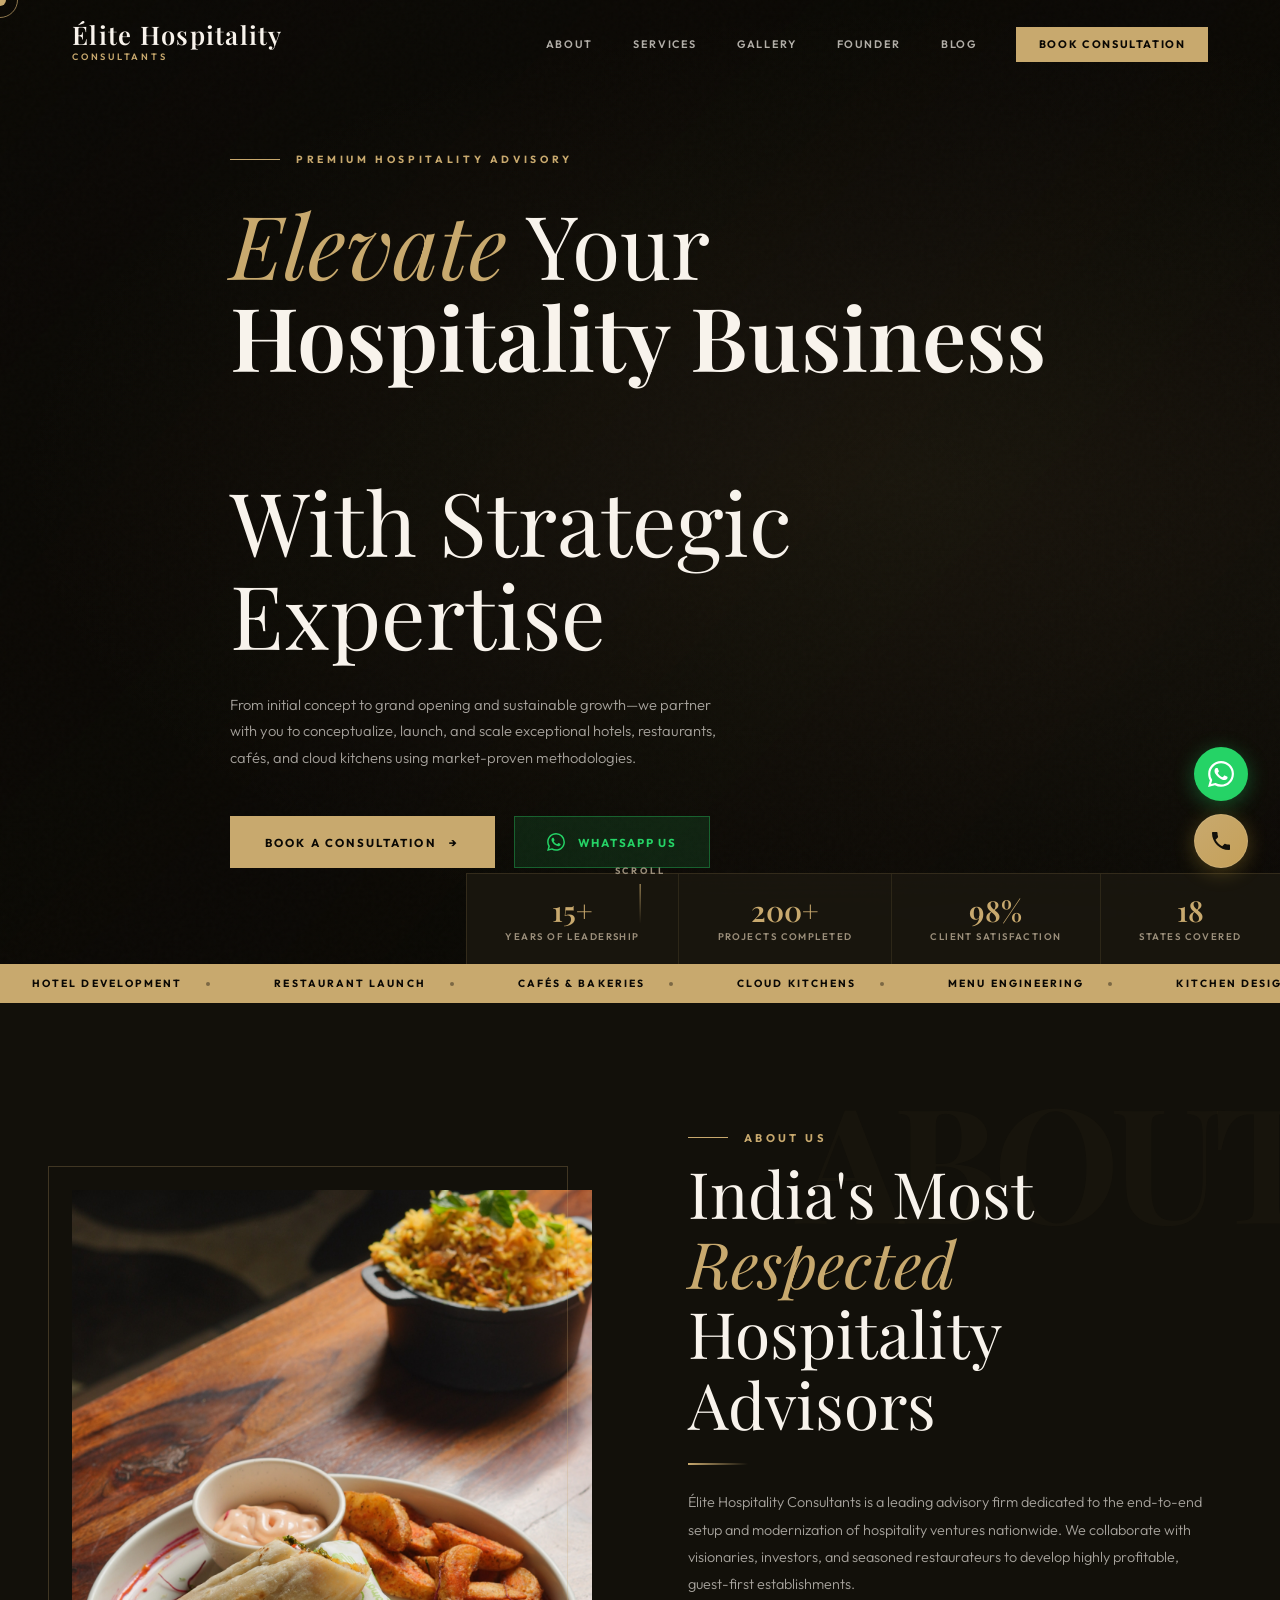
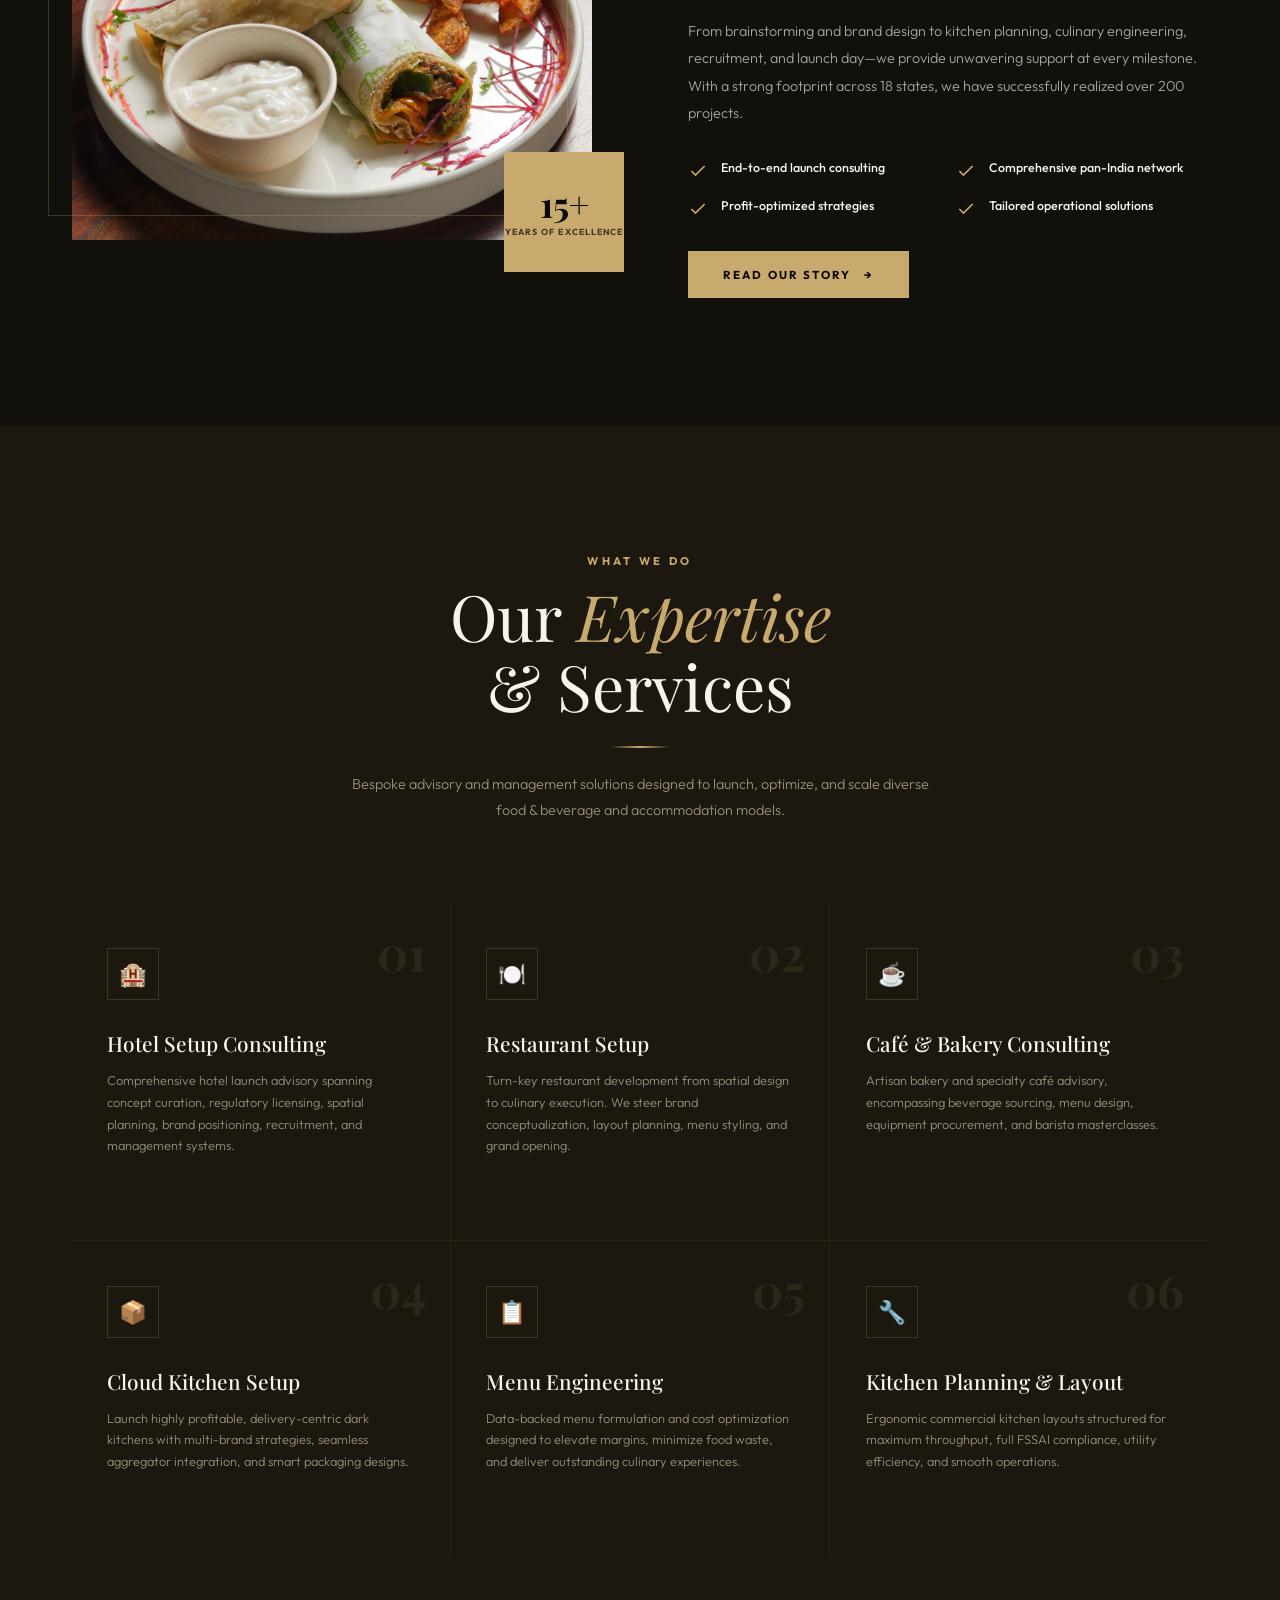
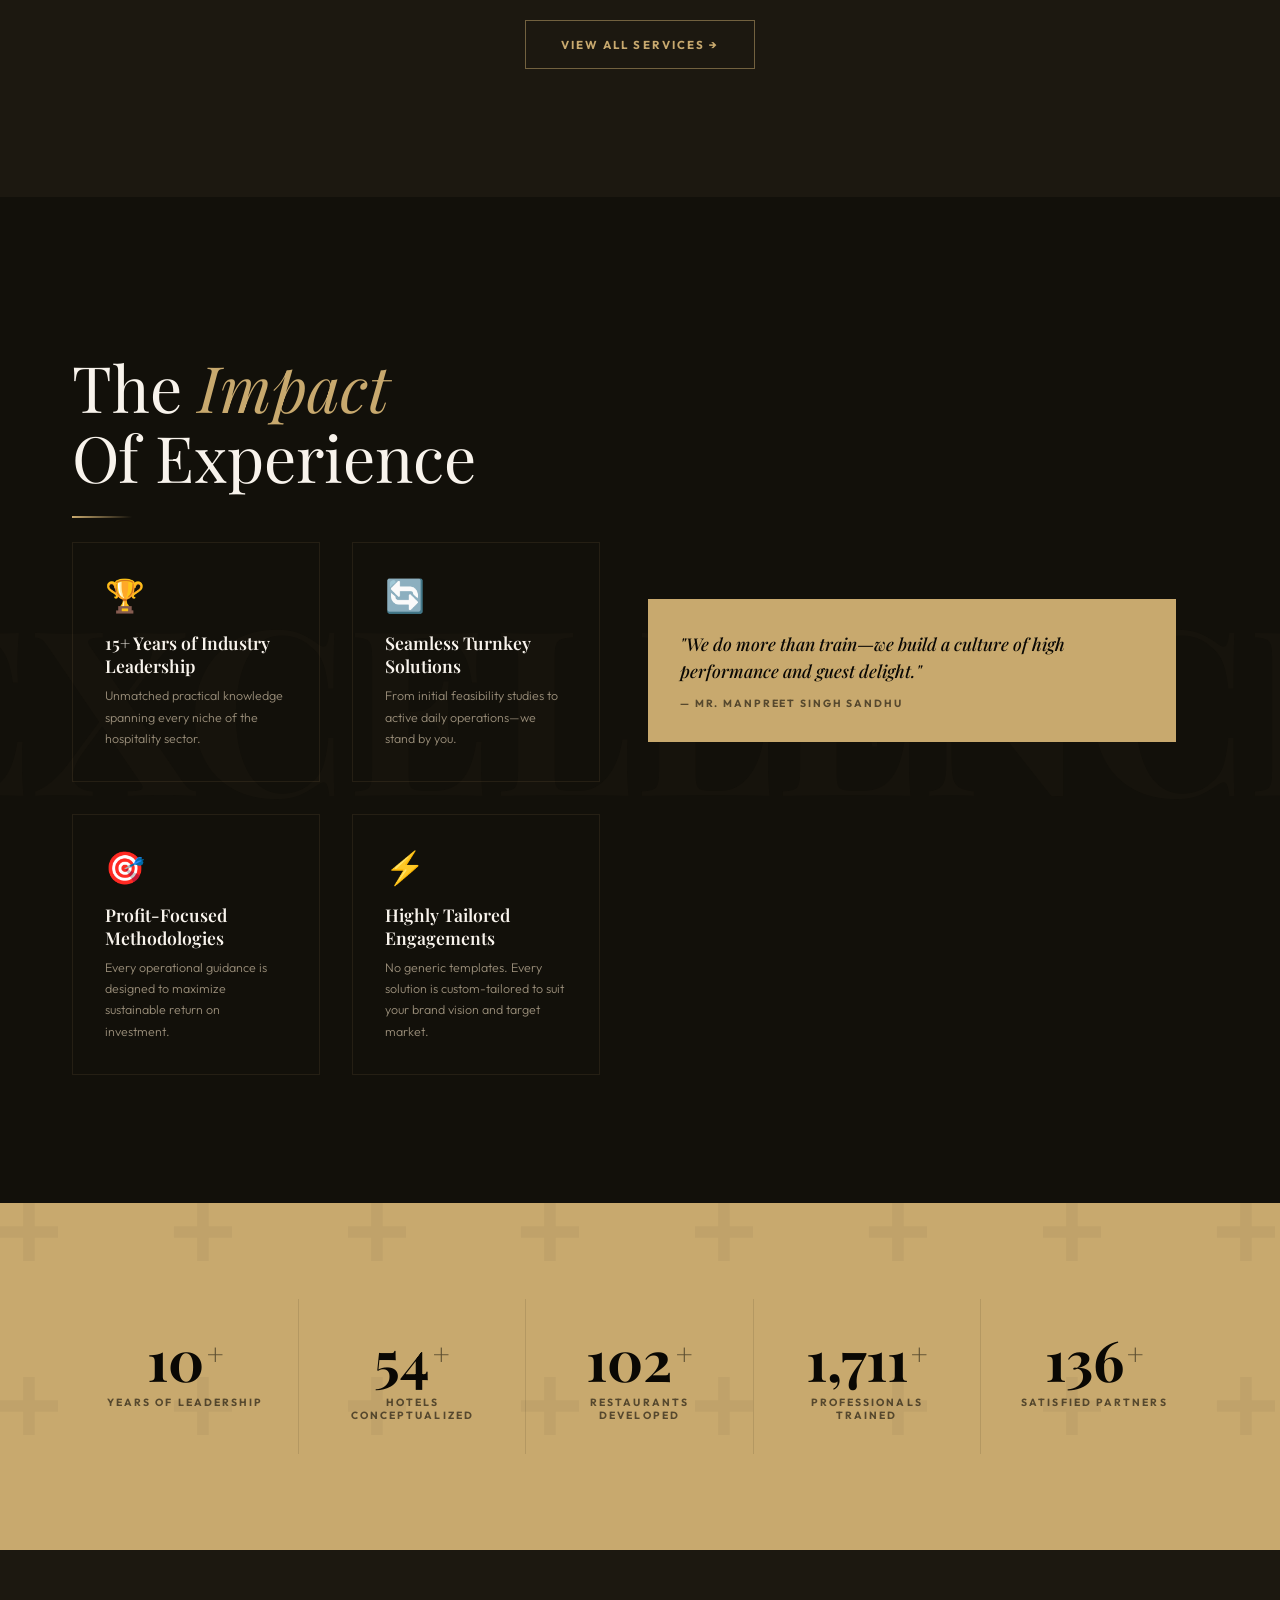
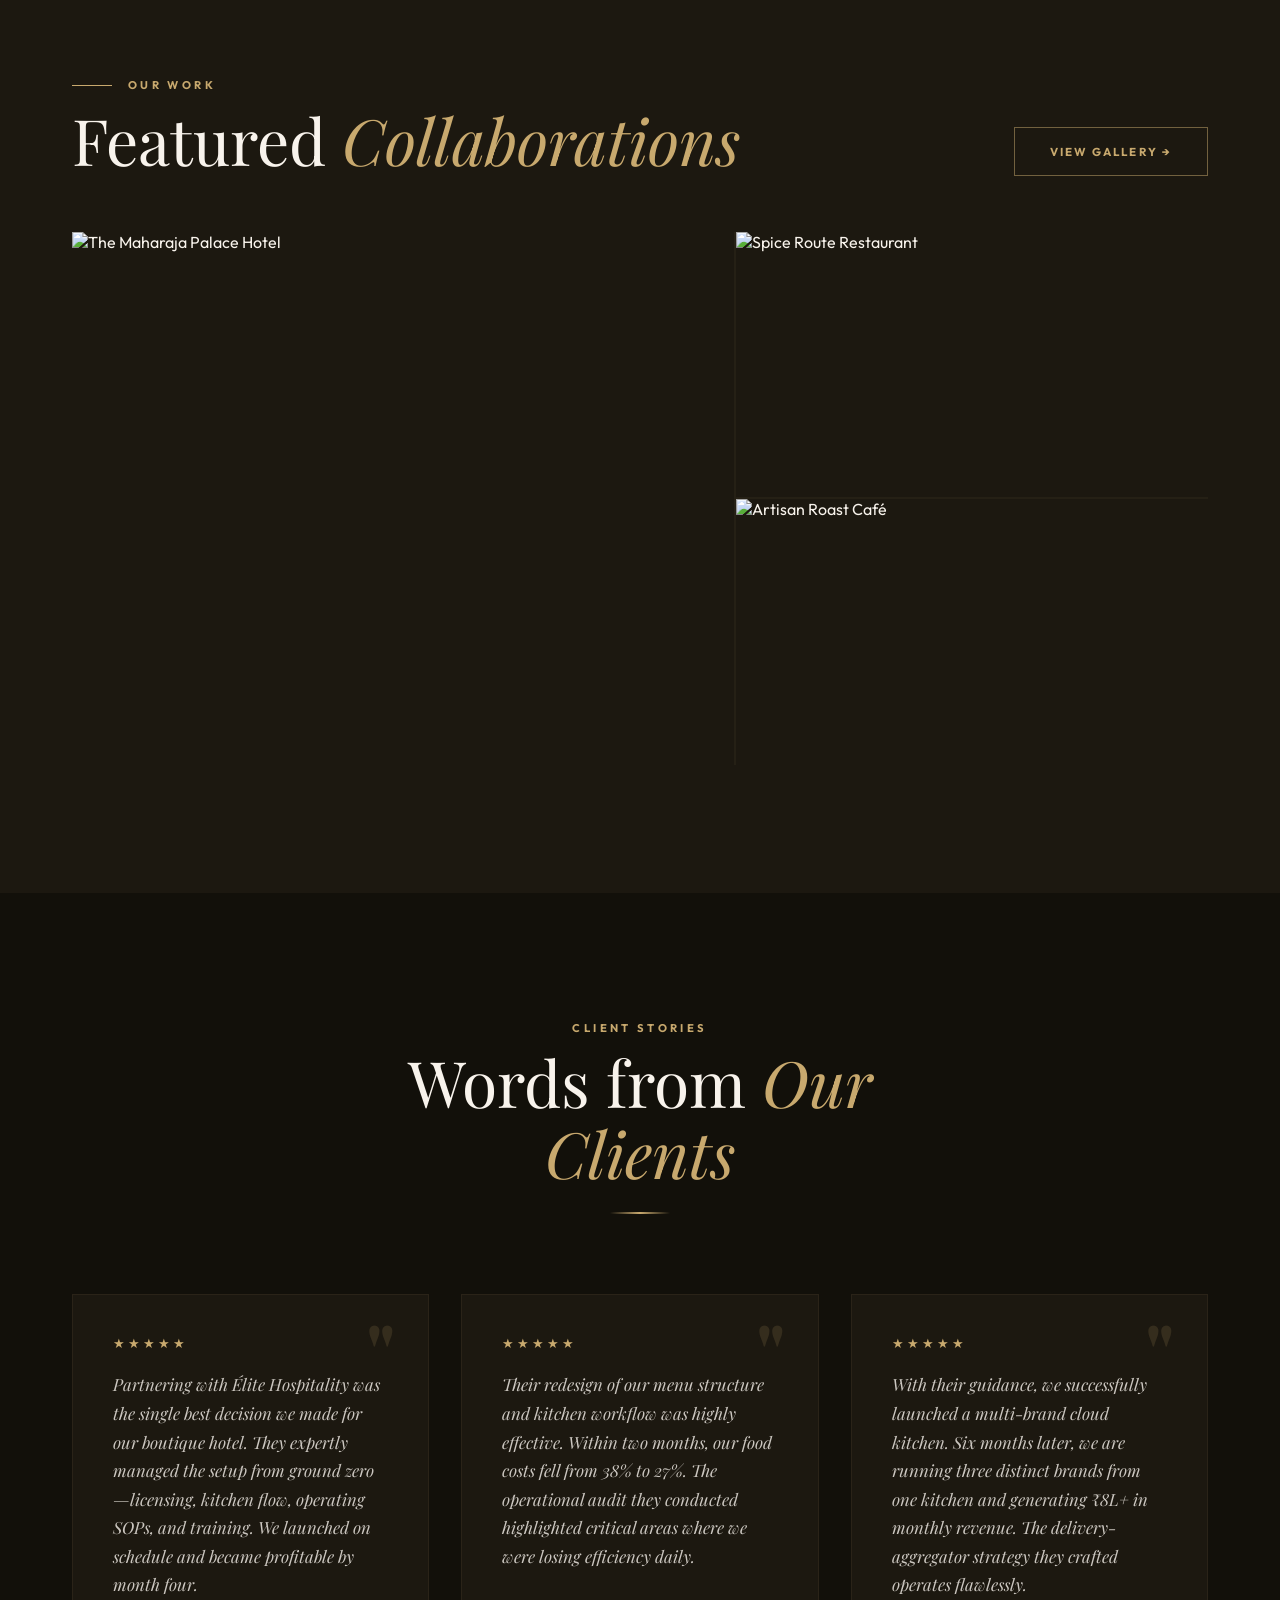
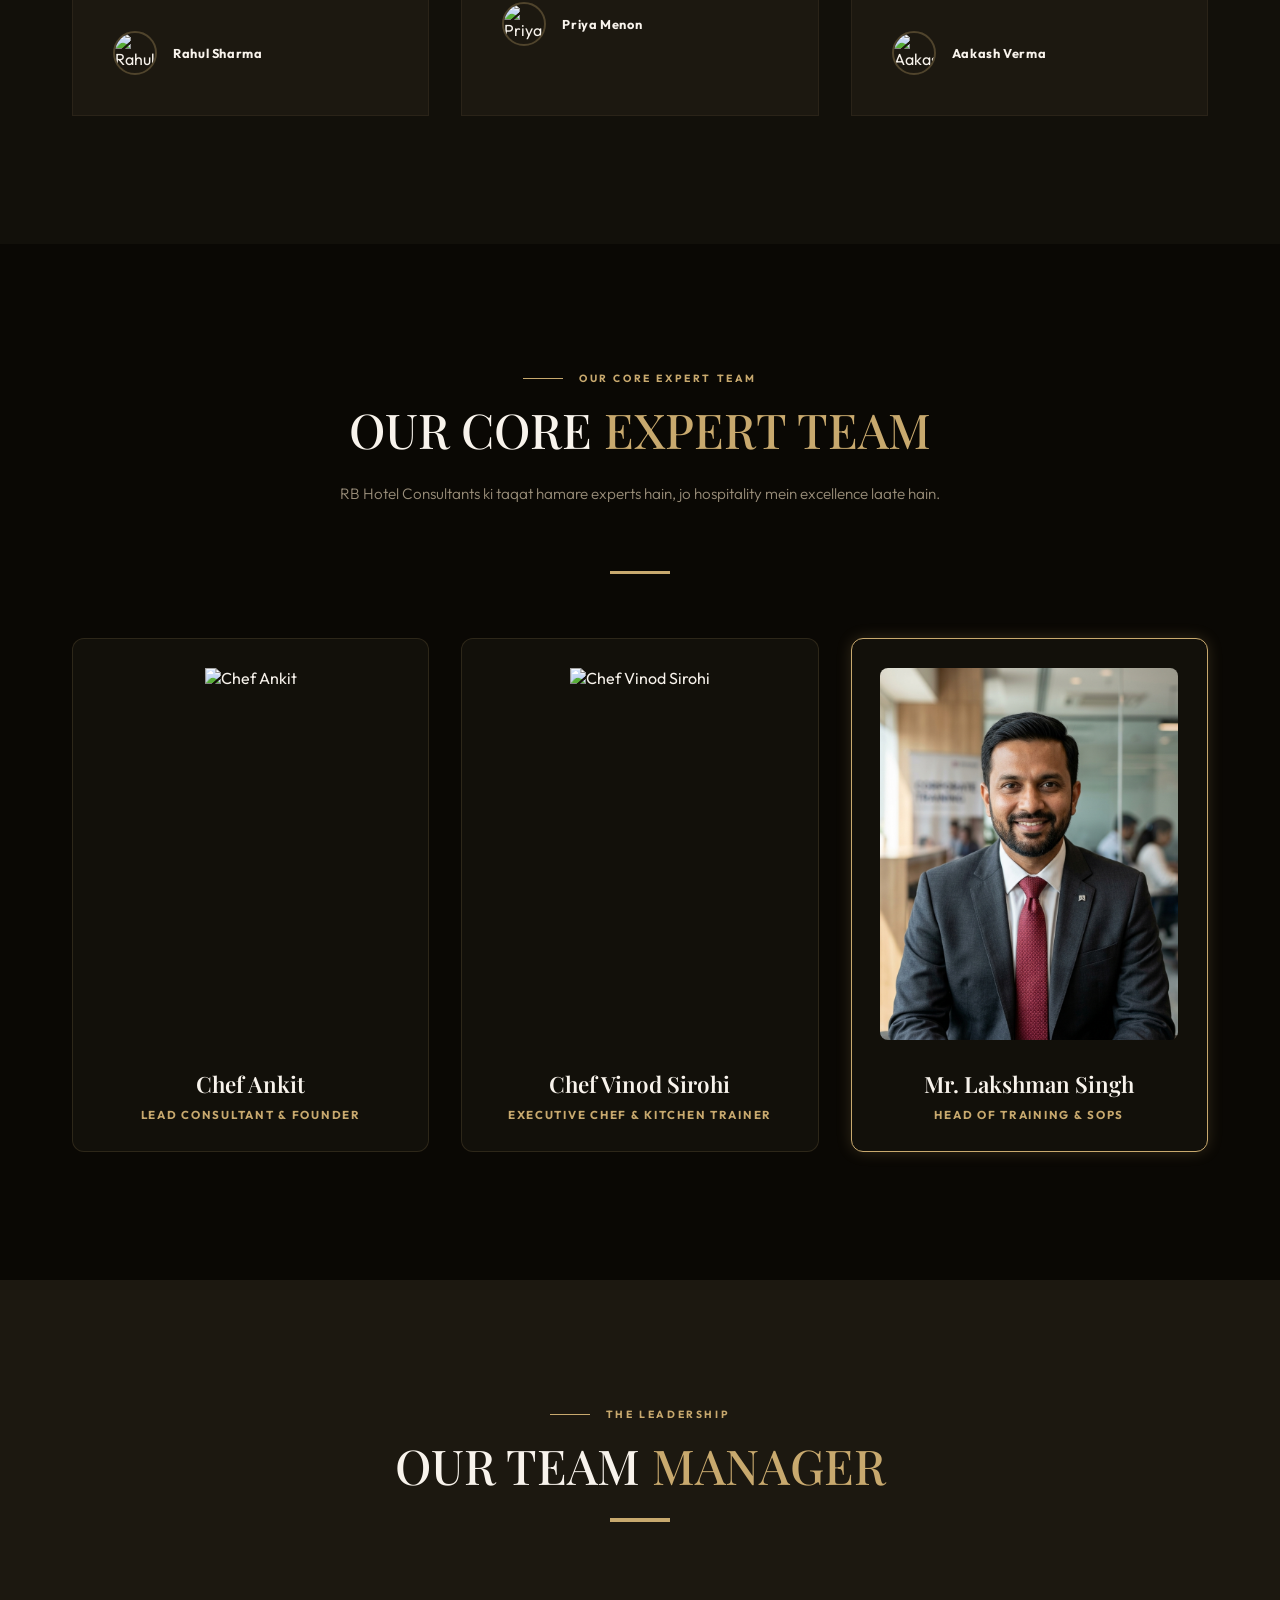
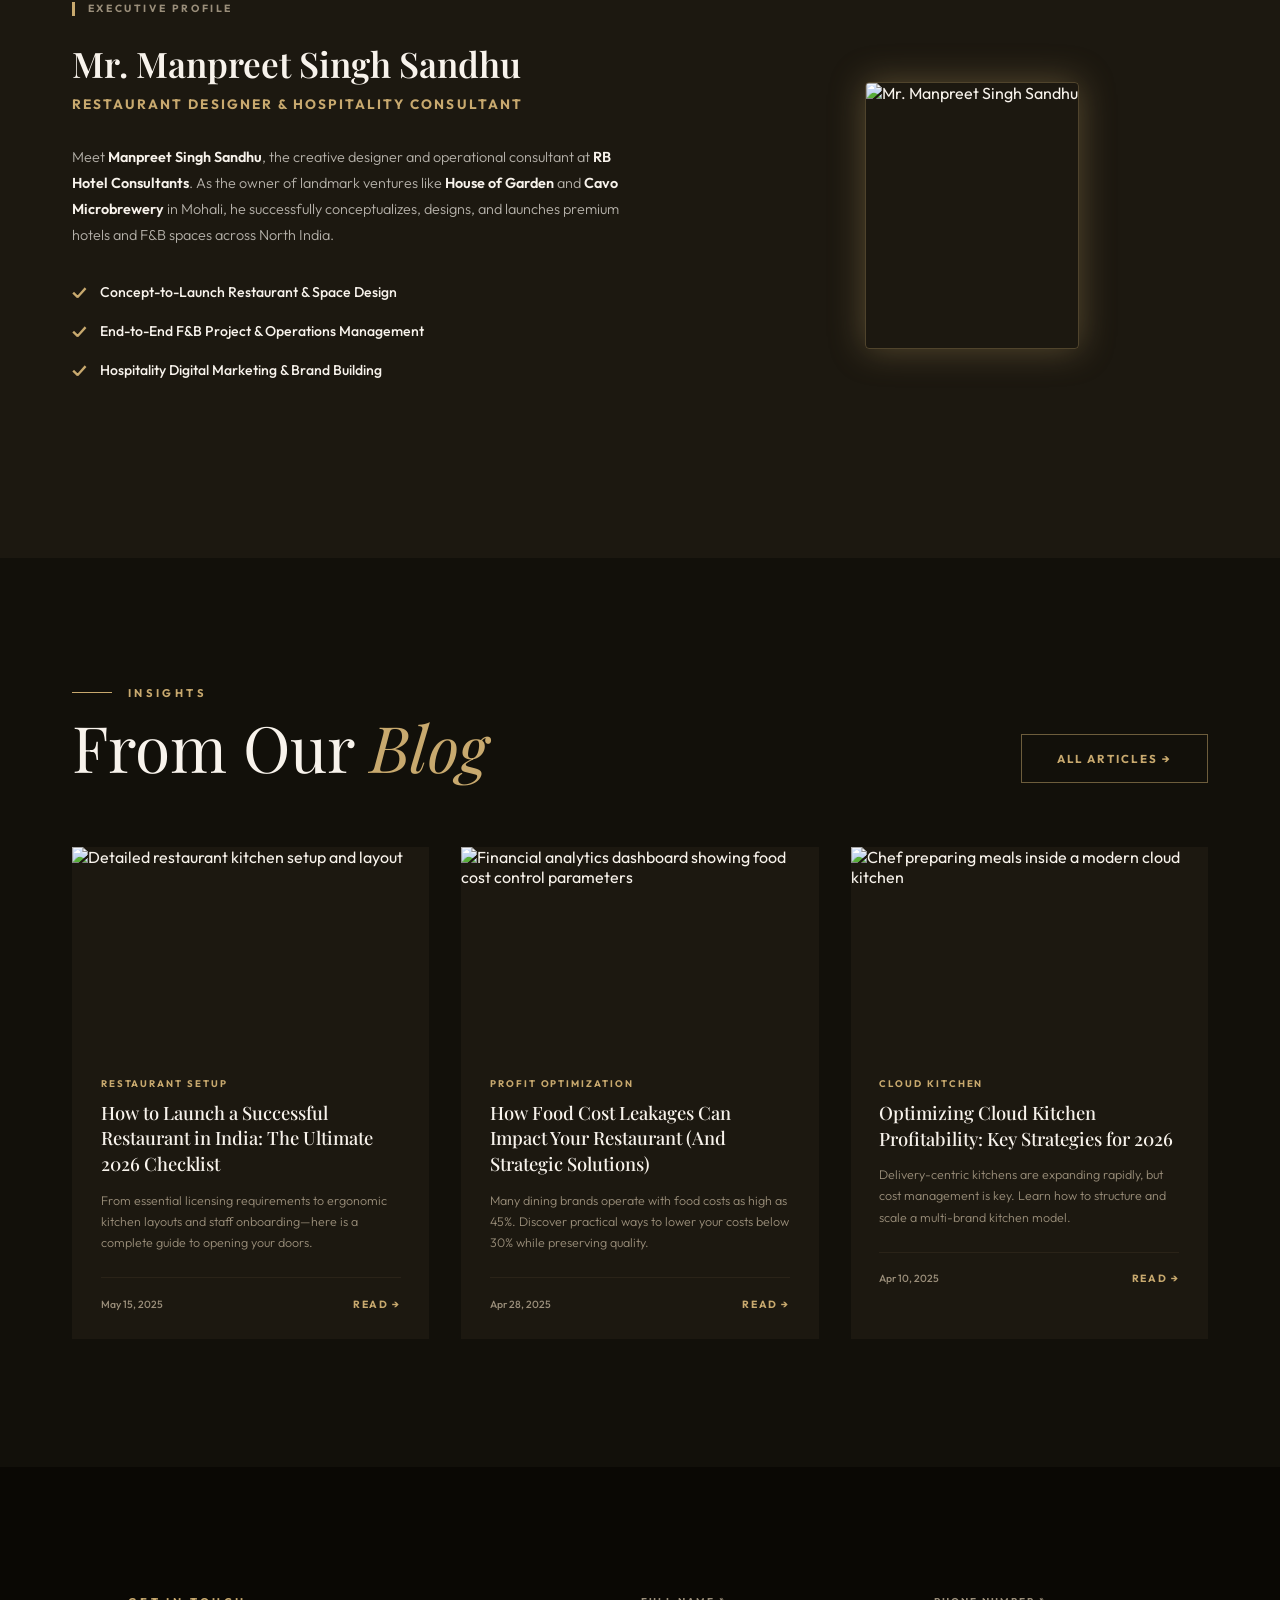
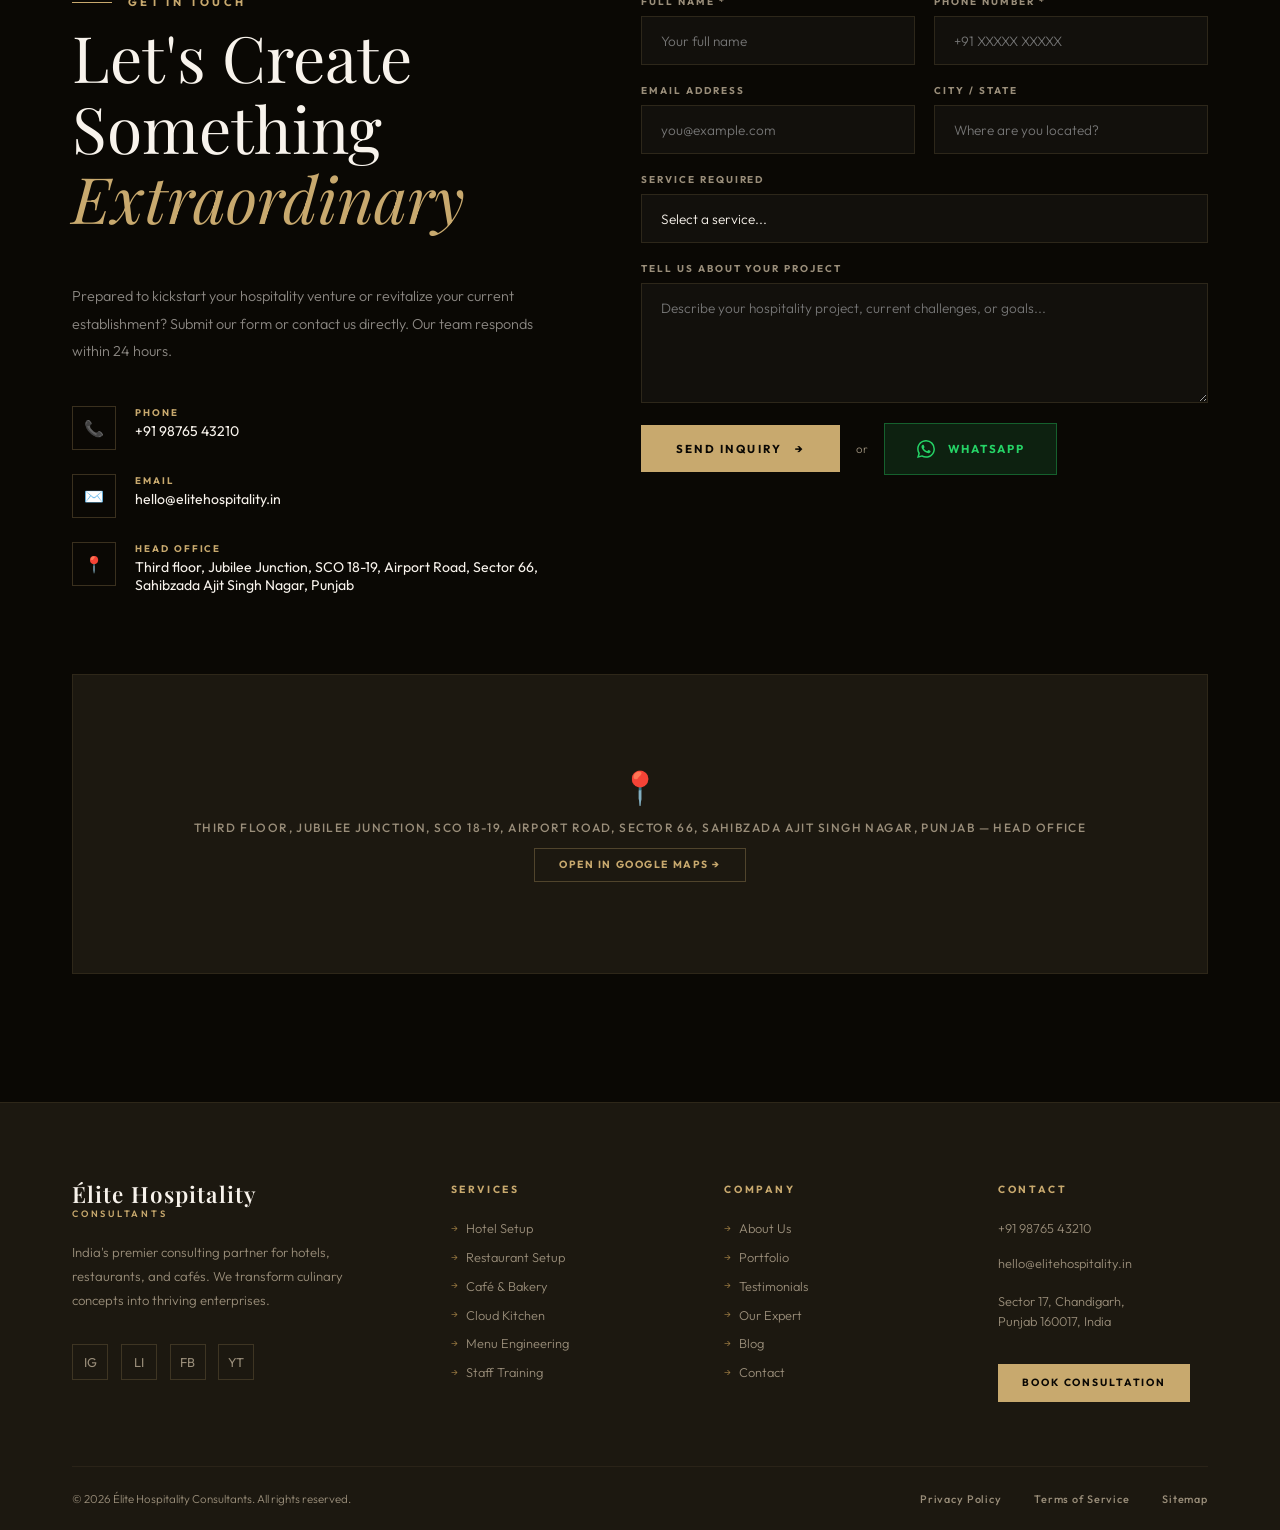
==== commit 58780704: "New changes images" ====
--- a/index.html
+++ b/index.html
@@ -164,8 +164,7 @@
       <div class="about-grid">
         <div class="about-img-wrap reveal">
           <div class="about-img-frame"></div>
-          <img class="about-img" src="https://images.unsplash.com/photo-1414235077428-338989a2e8c0?w=800&q=80"
-            alt="Premium Restaurant Interior" loading="lazy">
+          <img class="about-img" src="images/about.jpeg" alt="Premium Restaurant Interior" loading="lazy">
           <div class="about-badge">
             <div class="about-badge-num">15+</div>
             <div class="about-badge-text">Years of Excellence</div>
@@ -326,8 +325,7 @@
           </div>
         </div>
         <div class="why-image-wrap reveal reveal-delay-2">
-          <img class="why-image" src="https://images.unsplash.com/photo-1555396273-367ea4eb4db5?w=800&q=80"
-            alt="Restaurant Kitchen" loading="lazy">
+          <img class="why-image" src="images/why.jpeg" alt="Restaurant Kitchen" loading="lazy">
           <div class="why-quote">
             <p class="why-quote-text">"We do more than train—we build a culture of high performance and guest delight."
             </p>
@@ -381,8 +379,7 @@
       </div>
       <div class="portfolio-grid reveal">
         <div class="portfolio-item">
-          <img src="https://images.unsplash.com/photo-1544148103-0773bf10d330?w=900&q=80"
-            alt="The Maharaja Palace Hotel" loading="lazy">
+          <img src="images/bar.jpeg" alt="The Maharaja Palace Hotel" loading="lazy">
           <div class="portfolio-overlay">
             <div class="portfolio-info">
               <div class="portfolio-tag">Hotel Launch • Udaipur</div>
@@ -391,8 +388,7 @@
           </div>
         </div>
         <div class="portfolio-item">
-          <img src="https://images.unsplash.com/photo-1466978913421-dad2ebd01d17?w=700&q=80"
-            alt="Spice Route Restaurant" loading="lazy">
+          <img src="images/bar_2.jpeg" alt="Spice Route Restaurant" loading="lazy">
           <div class="portfolio-overlay">
             <div class="portfolio-info">
               <div class="portfolio-tag">Restaurant Design • Delhi</div>
@@ -401,8 +397,7 @@
           </div>
         </div>
         <div class="portfolio-item">
-          <img src="https://images.unsplash.com/photo-1442512595331-e89e73853f31?w=700&q=80" alt="Artisan Roast Café"
-            loading="lazy">
+          <img src="images/mask.jpeg" alt="Artisan Roast Café" loading="lazy">
           <div class="portfolio-overlay">
             <div class="portfolio-info">
               <div class="portfolio-tag">Café Strategy • Bengaluru</div>
@@ -485,23 +480,27 @@
   <section id="expert-team" class="expert-team-section">
     <div class="container">
       <div class="leadership-header reveal" style="text-align: center; margin-bottom: 4rem;">
-        <div class="section-label" style="justify-content: center; color: var(--gold); font-size: 0.65rem; font-weight: 700; letter-spacing: 0.25em; text-transform: uppercase; margin-bottom: 1rem;">
+        <div class="section-label"
+          style="justify-content: center; color: var(--gold); font-size: 0.65rem; font-weight: 700; letter-spacing: 0.25em; text-transform: uppercase; margin-bottom: 1rem;">
           Our Core Expert Team
         </div>
-        <h2 class="section-title" style="font-family: var(--font-display); font-size: clamp(2rem, 5vw, 3rem); font-weight: 500; text-transform: uppercase; color: var(--warm-white); line-height: 1.2;">
+        <h2 class="section-title"
+          style="font-family: var(--font-display); font-size: clamp(2rem, 5vw, 3rem); font-weight: 500; text-transform: uppercase; color: var(--warm-white); line-height: 1.2;">
           Our Core <span style="color: var(--gold);">Expert Team</span>
         </h2>
         <p class="expert-team-subtitle">
           RB Hotel Consultants ki taqat hamare experts hain, jo hospitality mein excellence laate hain.
         </p>
-        <div class="gold-line" style="width: 60px; height: 3.5px; background: var(--gold); margin: 1.5rem auto 0;"></div>
+        <div class="gold-line" style="width: 60px; height: 3.5px; background: var(--gold); margin: 1.5rem auto 0;">
+        </div>
       </div>
 
       <div class="expert-team-grid">
         <!-- Expert 1 -->
         <div class="expert-card reveal">
           <div class="expert-img-wrap">
-            <img class="expert-img" src="https://images.unsplash.com/photo-1577219491135-ce391730fb2c?w=800&q=80" alt="Chef Ankit" loading="lazy">
+            <img class="expert-img" src="https://images.unsplash.com/photo-1577219491135-ce391730fb2c?w=800&q=80"
+              alt="Chef Ankit" loading="lazy">
           </div>
           <h4 class="expert-name">Chef Ankit</h4>
           <span class="expert-role">Lead Consultant & Founder</span>
@@ -510,7 +509,9 @@
         <!-- Expert 2 -->
         <div class="expert-card reveal reveal-delay-1">
           <div class="expert-img-wrap">
-            <img class="expert-img" src="https://images.unsplash.com/photo-1600565193348-f74bd3c7ccdf?w=800&q=80" alt="Chef Vinod Sirohi" loading="lazy">
+            <!-- <img class="expert-img" src="https://images.unsplash.com/photo-1600565193348-f74bd3c7ccdf?w=800&q=80"
+              alt="Chef Vinod Sirohi" loading="lazy"> -->
+            <img class="expert-img" src="ǐmages/chef_vinod_sirohi.png" alt="Chef Vinod Sirohi" loading="lazy">
           </div>
           <h4 class="expert-name">Chef Vinod Sirohi</h4>
           <span class="expert-role">Executive Chef & Kitchen Trainer</span>
@@ -558,7 +559,10 @@
 
           <p class="leadership-desc"
             style="font-size: 0.9rem; font-weight: 300; line-height: 1.8; color: rgba(248, 243, 236, 0.7); margin-bottom: 2rem;">
-            Meet <strong>Manpreet Singh Sandhu</strong>, the creative designer and operational consultant at <strong>RB Hotel Consultants</strong>. As the owner of landmark ventures like <strong>House of Garden</strong> and <strong>Cavo Microbrewery</strong> in Mohali, he successfully conceptualizes, designs, and launches premium hotels and F&B spaces across North India.
+            Meet <strong>Manpreet Singh Sandhu</strong>, the creative designer and operational consultant at <strong>RB
+              Hotel Consultants</strong>. As the owner of landmark ventures like <strong>House of Garden</strong> and
+            <strong>Cavo Microbrewery</strong> in Mohali, he successfully conceptualizes, designs, and launches premium
+            hotels and F&B spaces across North India.
           </p>
 
           <div class="leadership-features"
@@ -585,7 +589,8 @@
         </div>
         <div class="leadership-img-container reveal">
           <div class="leadership-img-frame">
-            <img class="leadership-img" src="https://images.unsplash.com/photo-1519085360753-af0119f7cbe7?w=800&q=80" alt="Mr. Manpreet Singh Sandhu" loading="lazy">
+            <img class="leadership-img" src="https://images.unsplash.com/photo-1519085360753-af0119f7cbe7?w=800&q=80"
+              alt="Mr. Manpreet Singh Sandhu" loading="lazy">
           </div>
         </div>
       </div>
@@ -688,7 +693,8 @@
               <div class="contact-item-icon">📍</div>
               <div class="contact-item-text">
                 <div class="contact-item-label">Head Office</div>
-                <div class="contact-item-value">Sector 17, Chandigarh, Punjab 160017</div>
+                <div class="contact-item-value">Third floor, Jubilee Junction, SCO 18-19, Airport Road, Sector 66,
+                  Sahibzada Ajit Singh Nagar, Punjab</div>
               </div>
             </div>
           </div>
@@ -753,8 +759,10 @@
       <div class="map-wrap reveal">
         <div class="map-overlay">
           <div class="map-icon">📍</div>
-          <div class="map-text">Sector 17, Chandigarh — Head Office</div>
-          <a href="https://maps.google.com" target="_blank" class="map-btn">Open in Google Maps →</a>
+          <div class="map-text">Third floor, Jubilee Junction, SCO 18-19, Airport Road, Sector 66, Sahibzada Ajit Singh
+            Nagar, Punjab — Head Office</div>
+          <a href="https://www.google.com/maps/place/CAVO+-+Restro+%26+Microbrewery/@30.6724208,76.7250349,17z/data=!3m1!4b1!4m6!3m5!1s0x390fef37dd10cc99:0x46b03744a8c35e65!8m2!3d30.6724162!4d76.7276098!16s%2Fg%2F11wxt4430z?entry=ttu&g_ep=EgoyMDI2MDYwMS4wIKXMDSoASAFQAw%3D%3D"
+            target="_blank" class="map-btn">Open in Google Maps →</a>
         </div>
       </div>
     </div>
--- a/css/style.css
+++ b/css/style.css
@@ -357,7 +357,7 @@
   inset: 0;
   background:
     linear-gradient(135deg, rgba(10, 8, 4, 0.92) 0%, rgba(10, 8, 4, 0.6) 50%, rgba(10, 8, 4, 0.85) 100%),
-    url('https://images.unsplash.com/photo-1517248135467-4c7edcad34c4?w=1600&q=80') center/cover no-repeat;
+    url('../images/banner.jpeg') center/cover no-repeat;
   z-index: 0;
 }
 
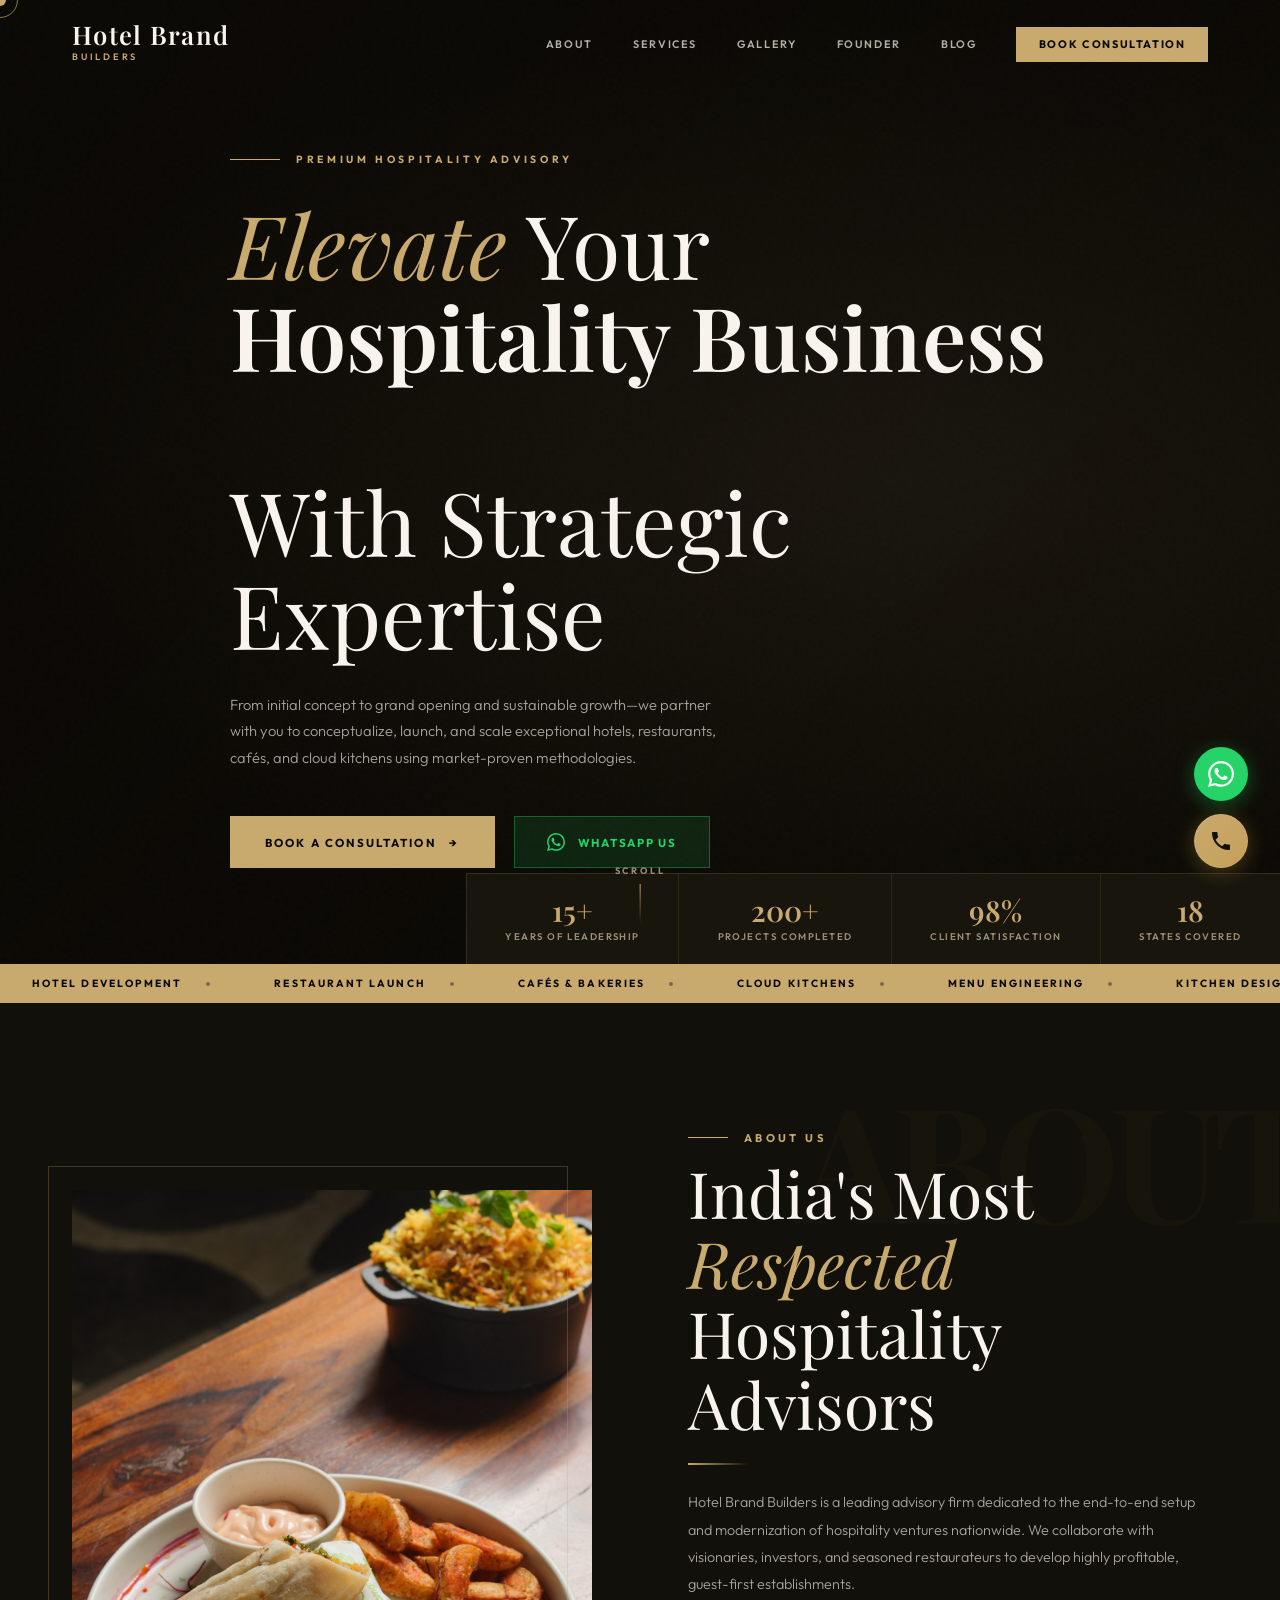
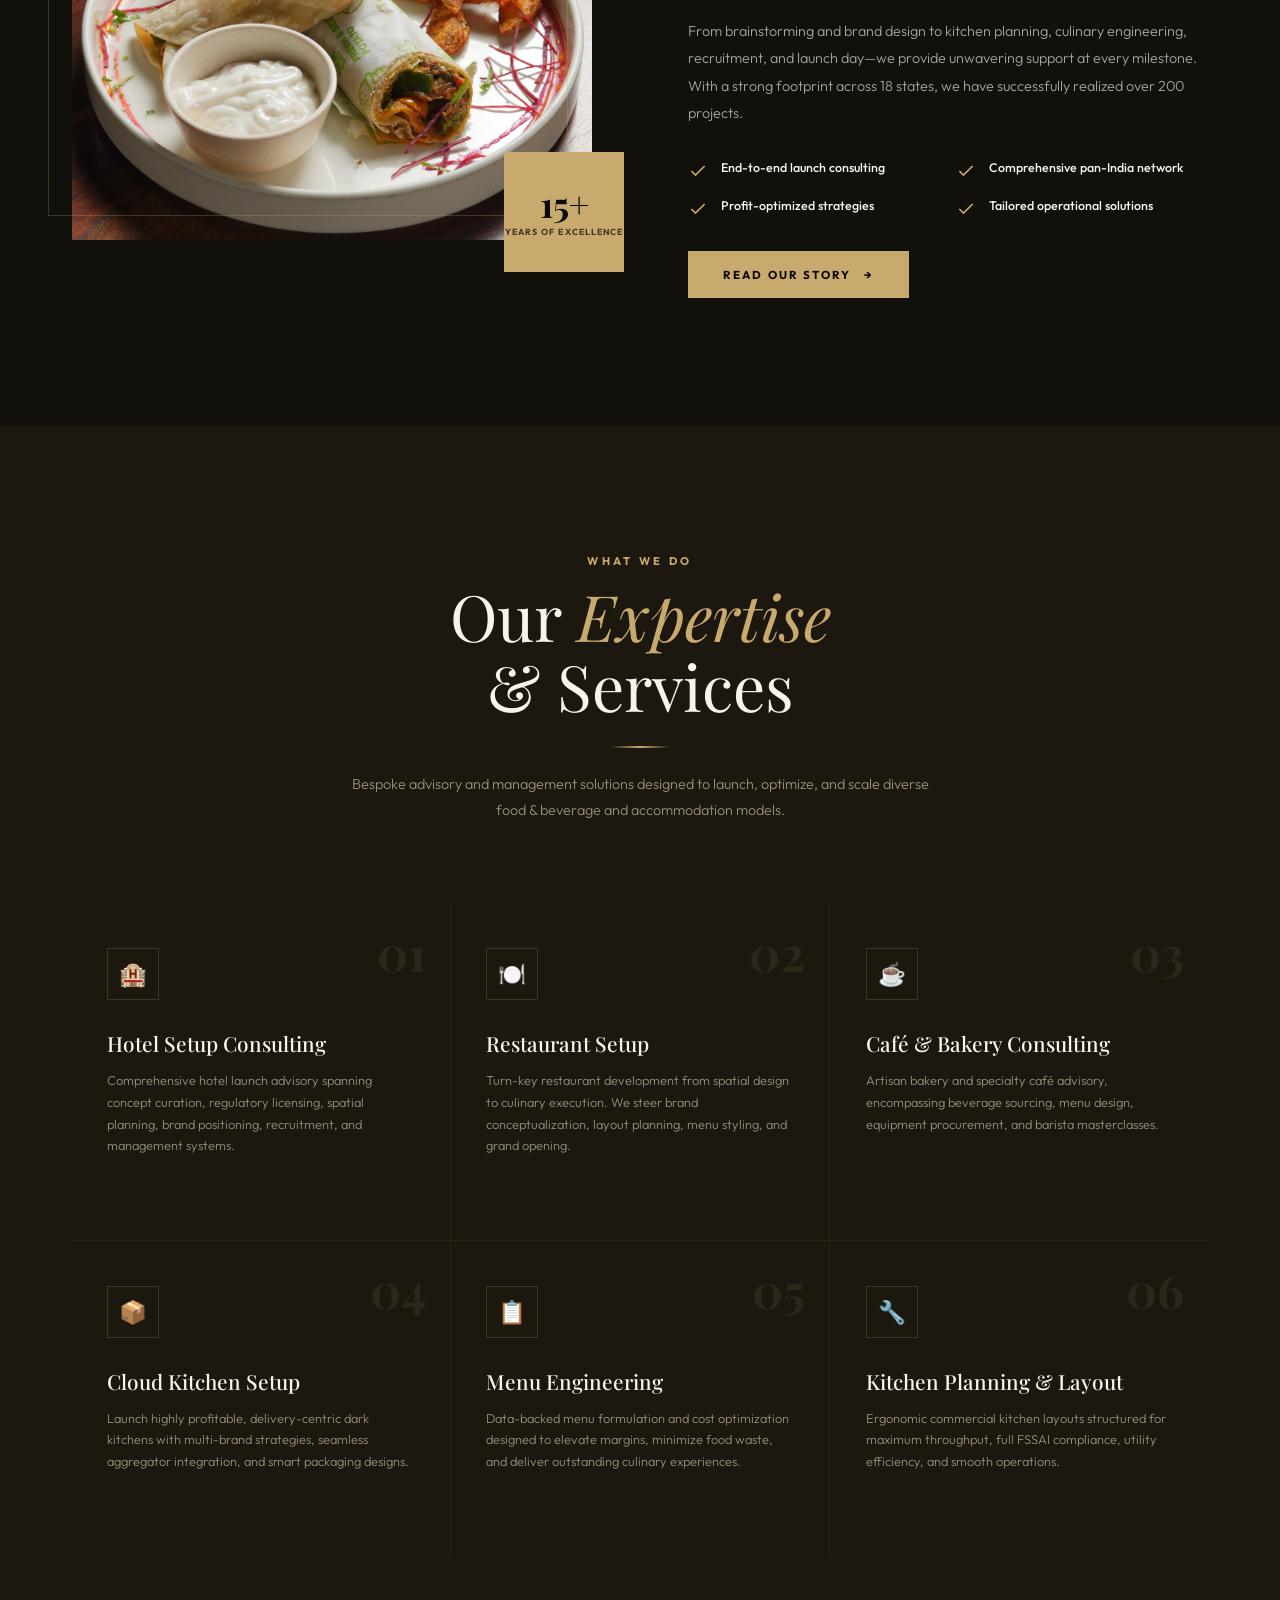
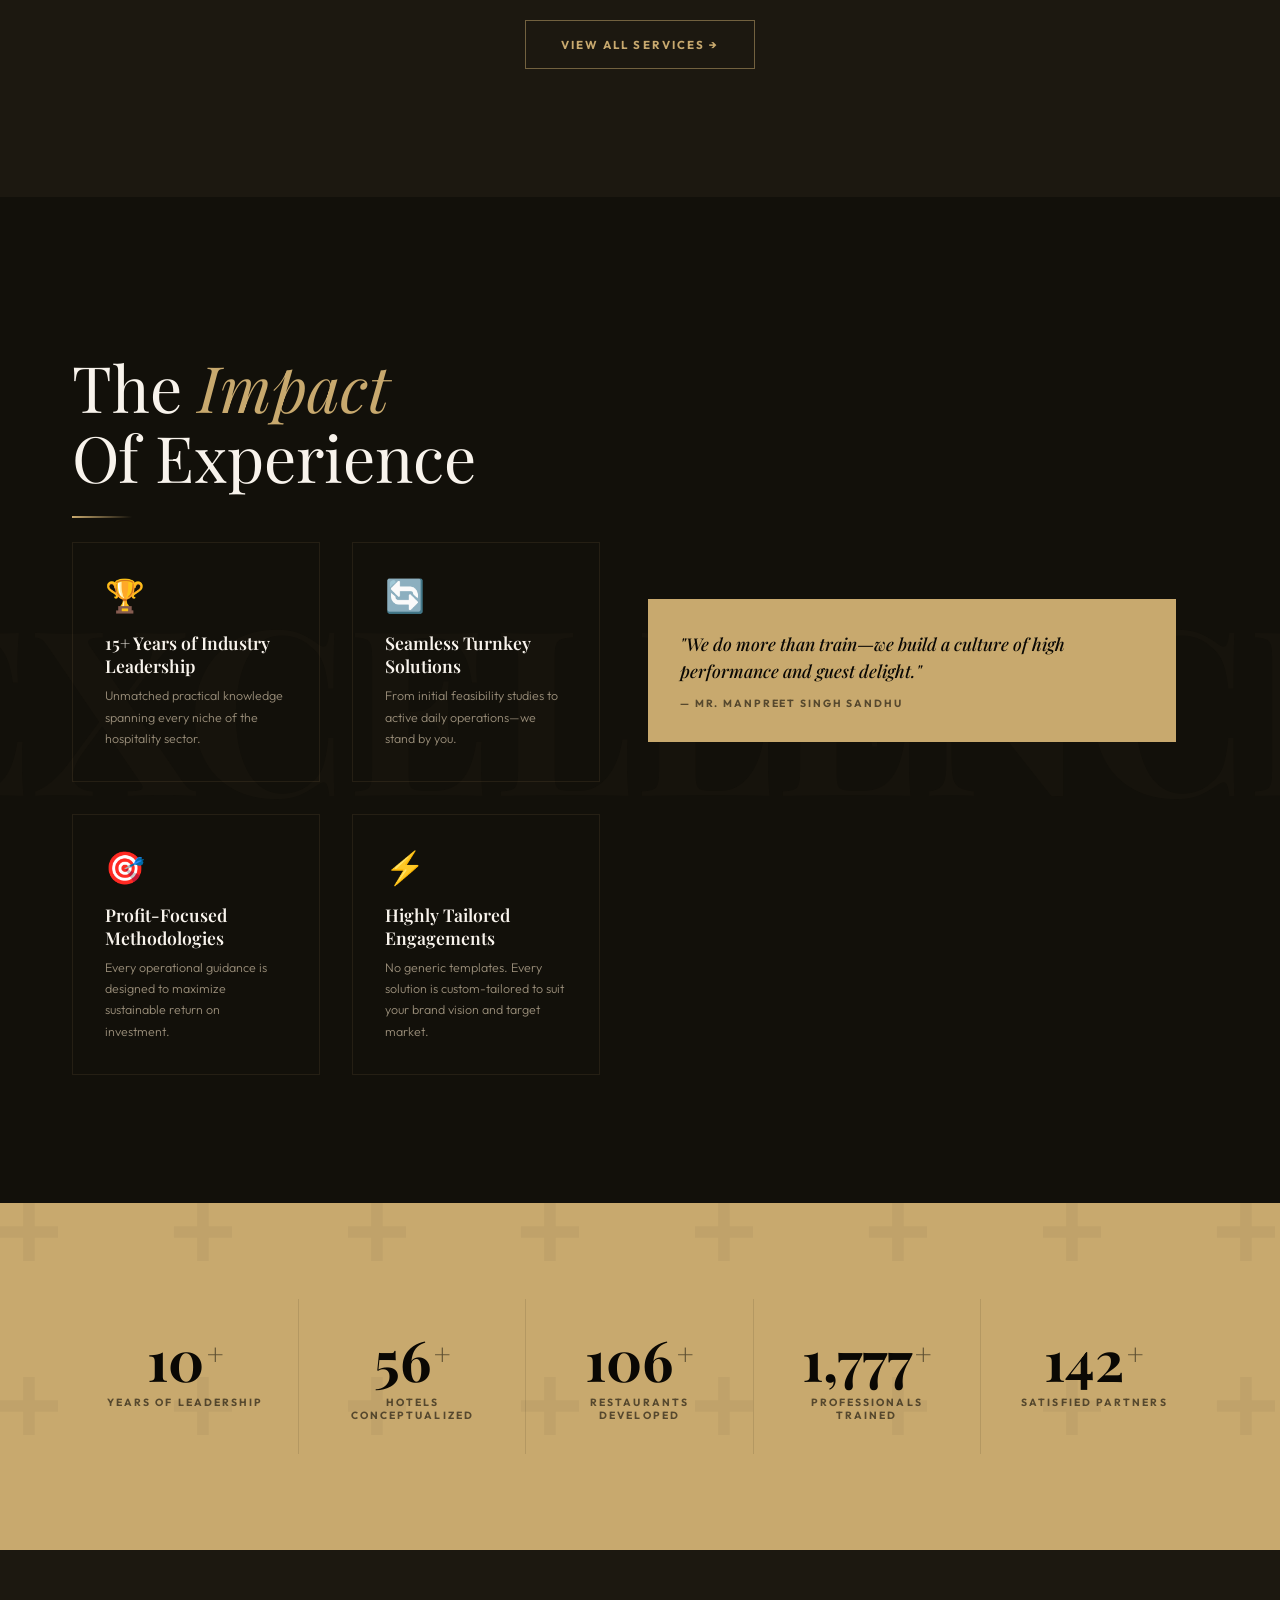
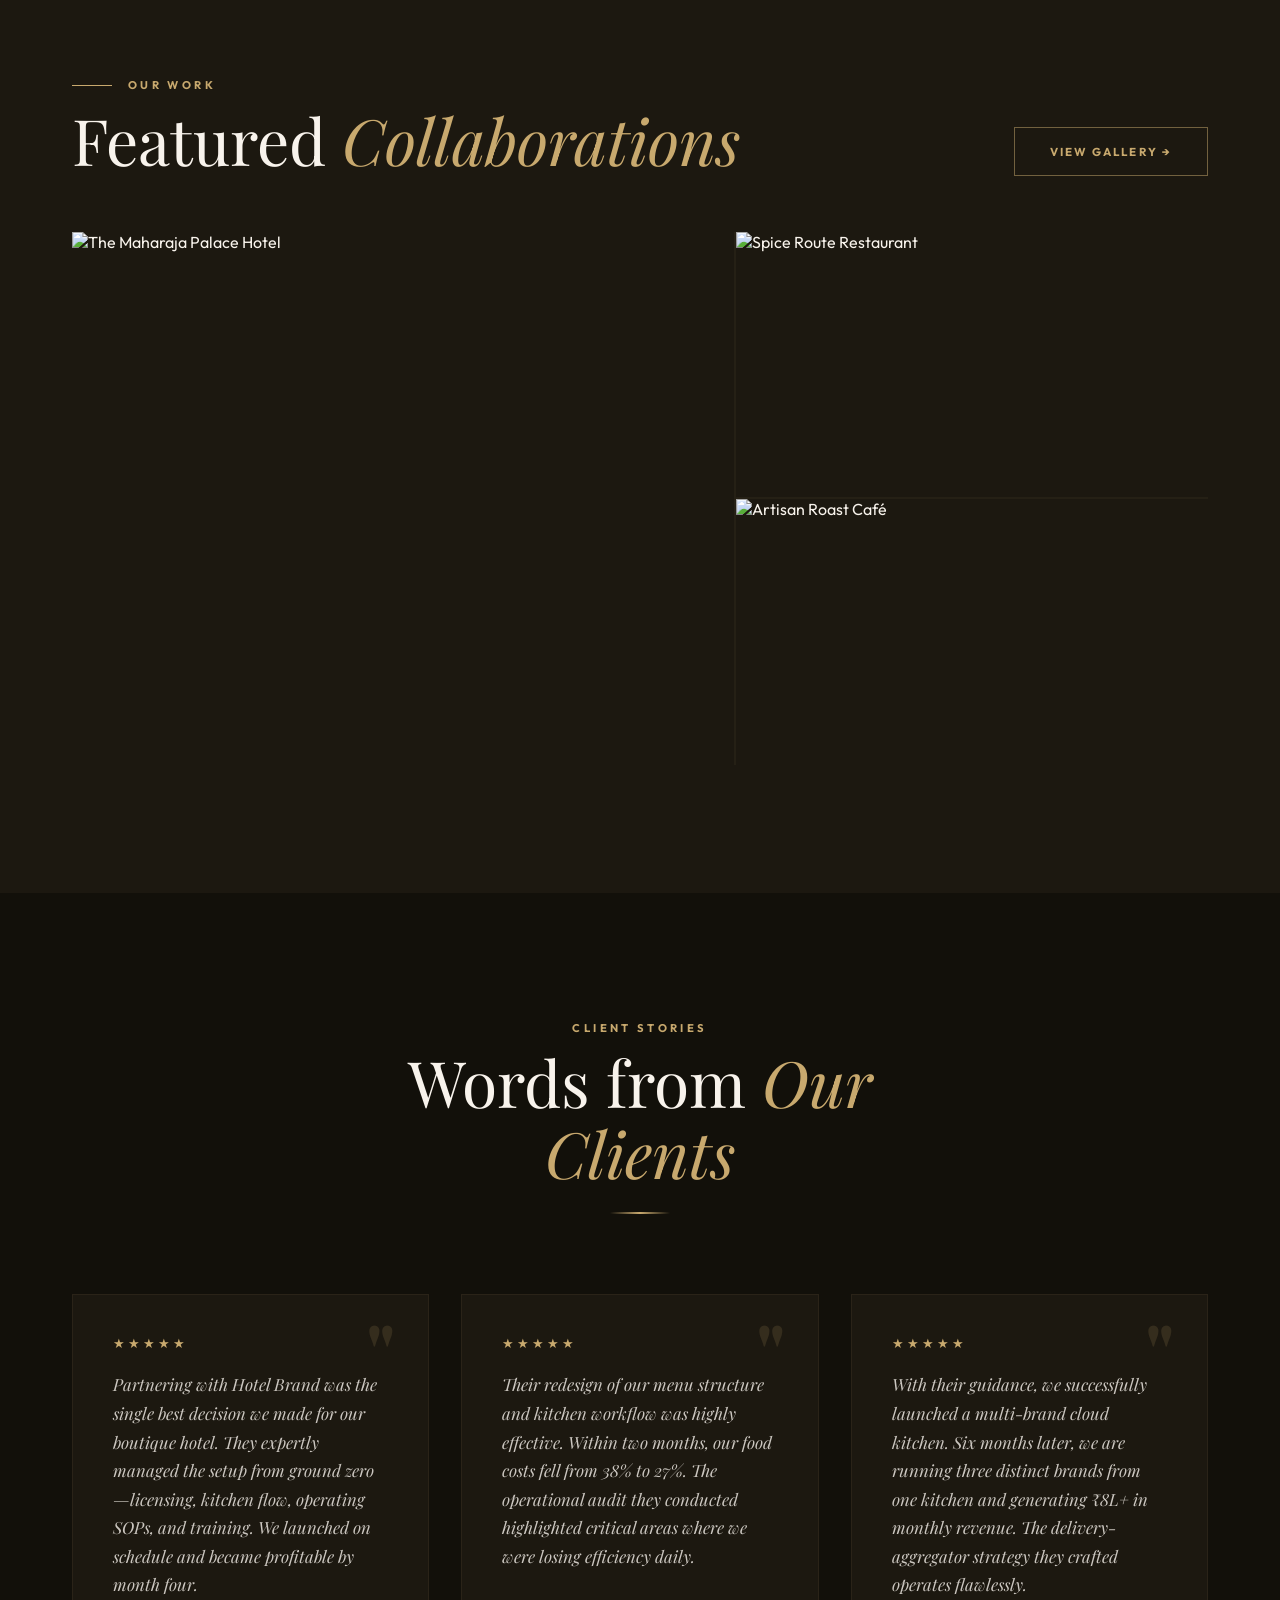
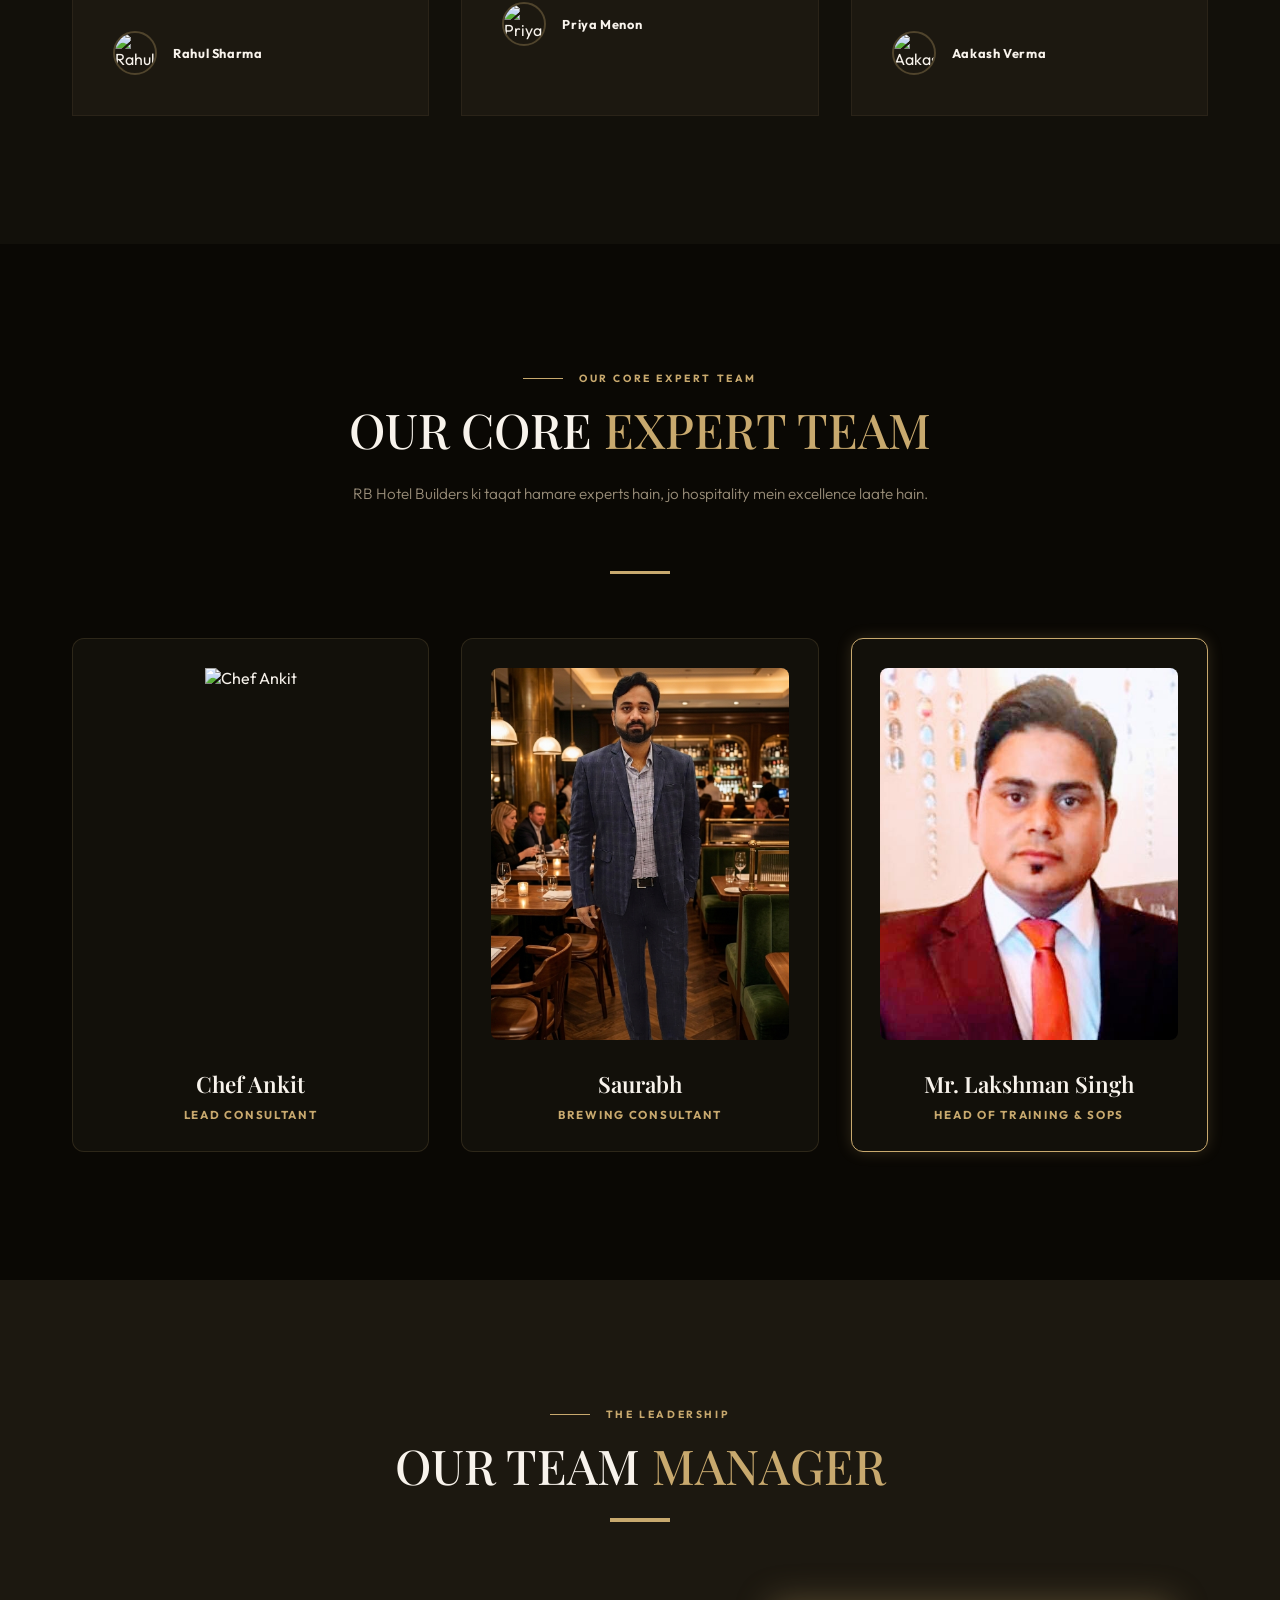
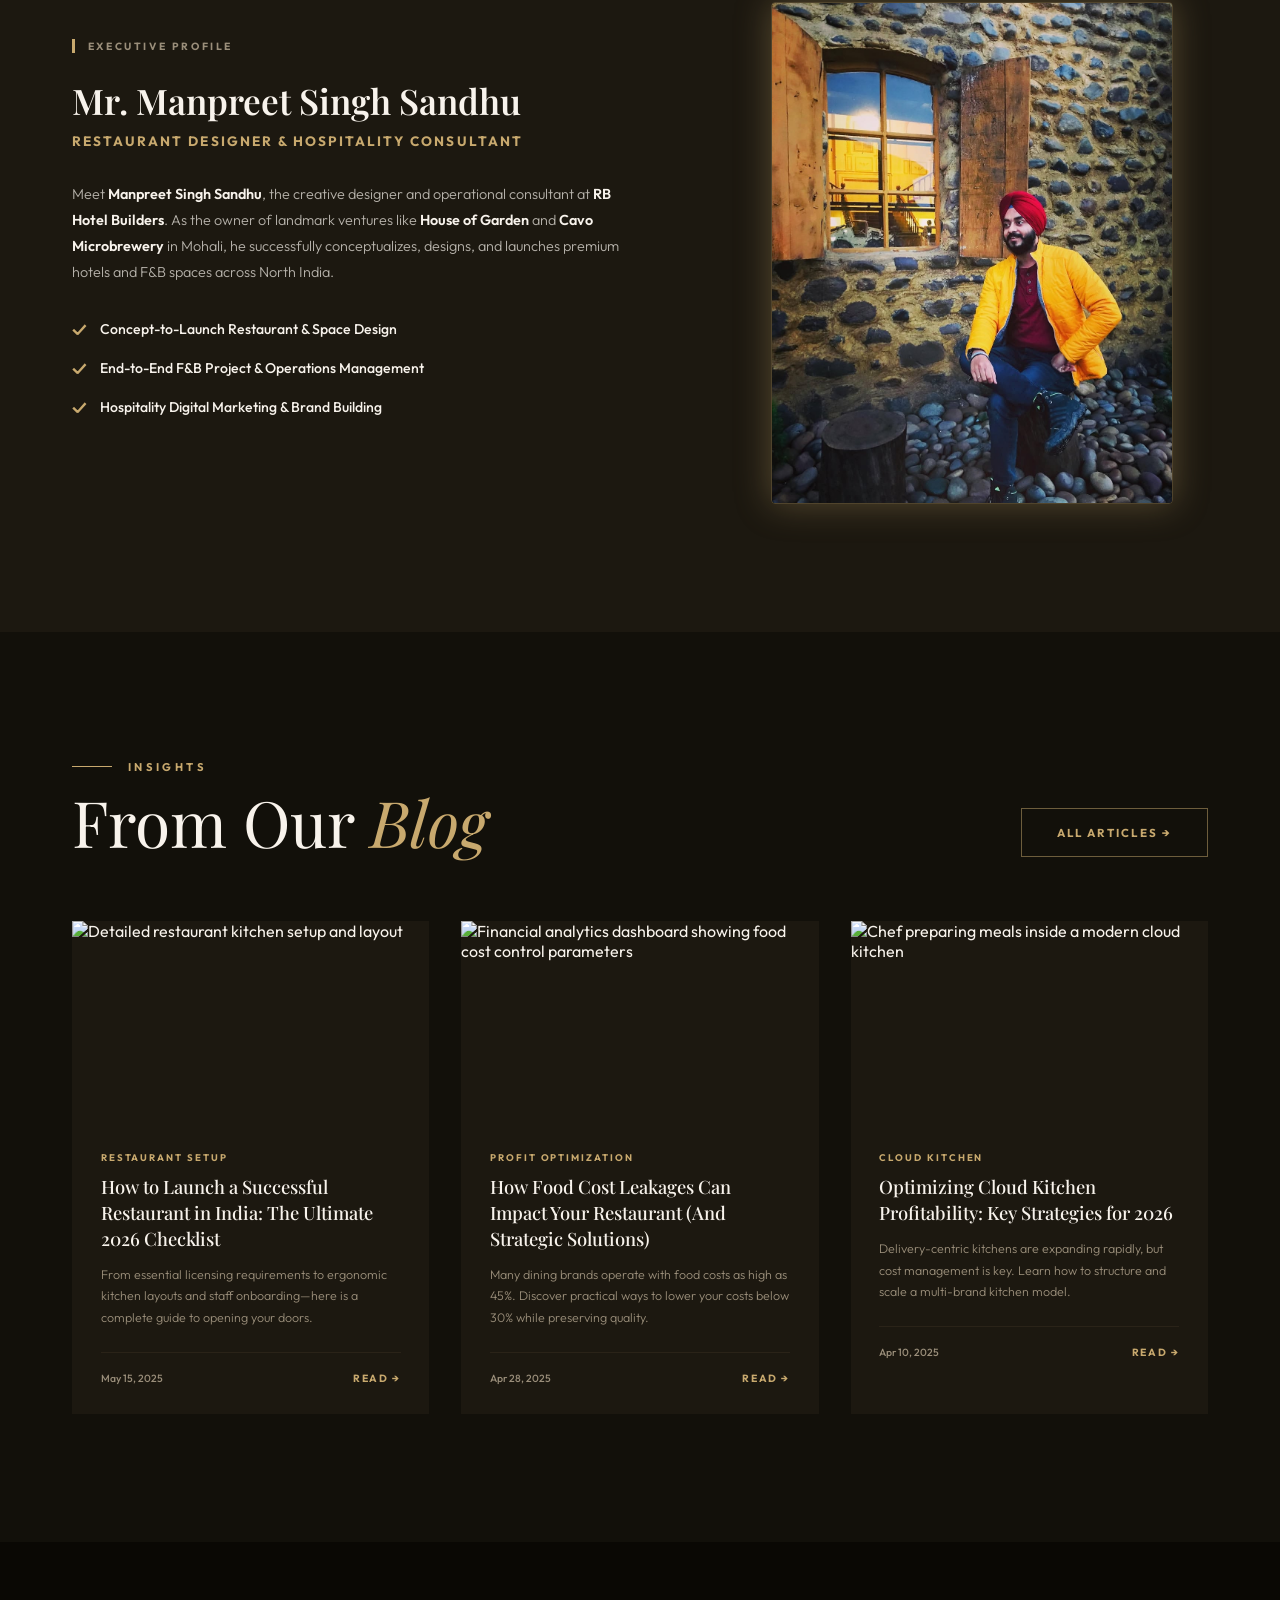
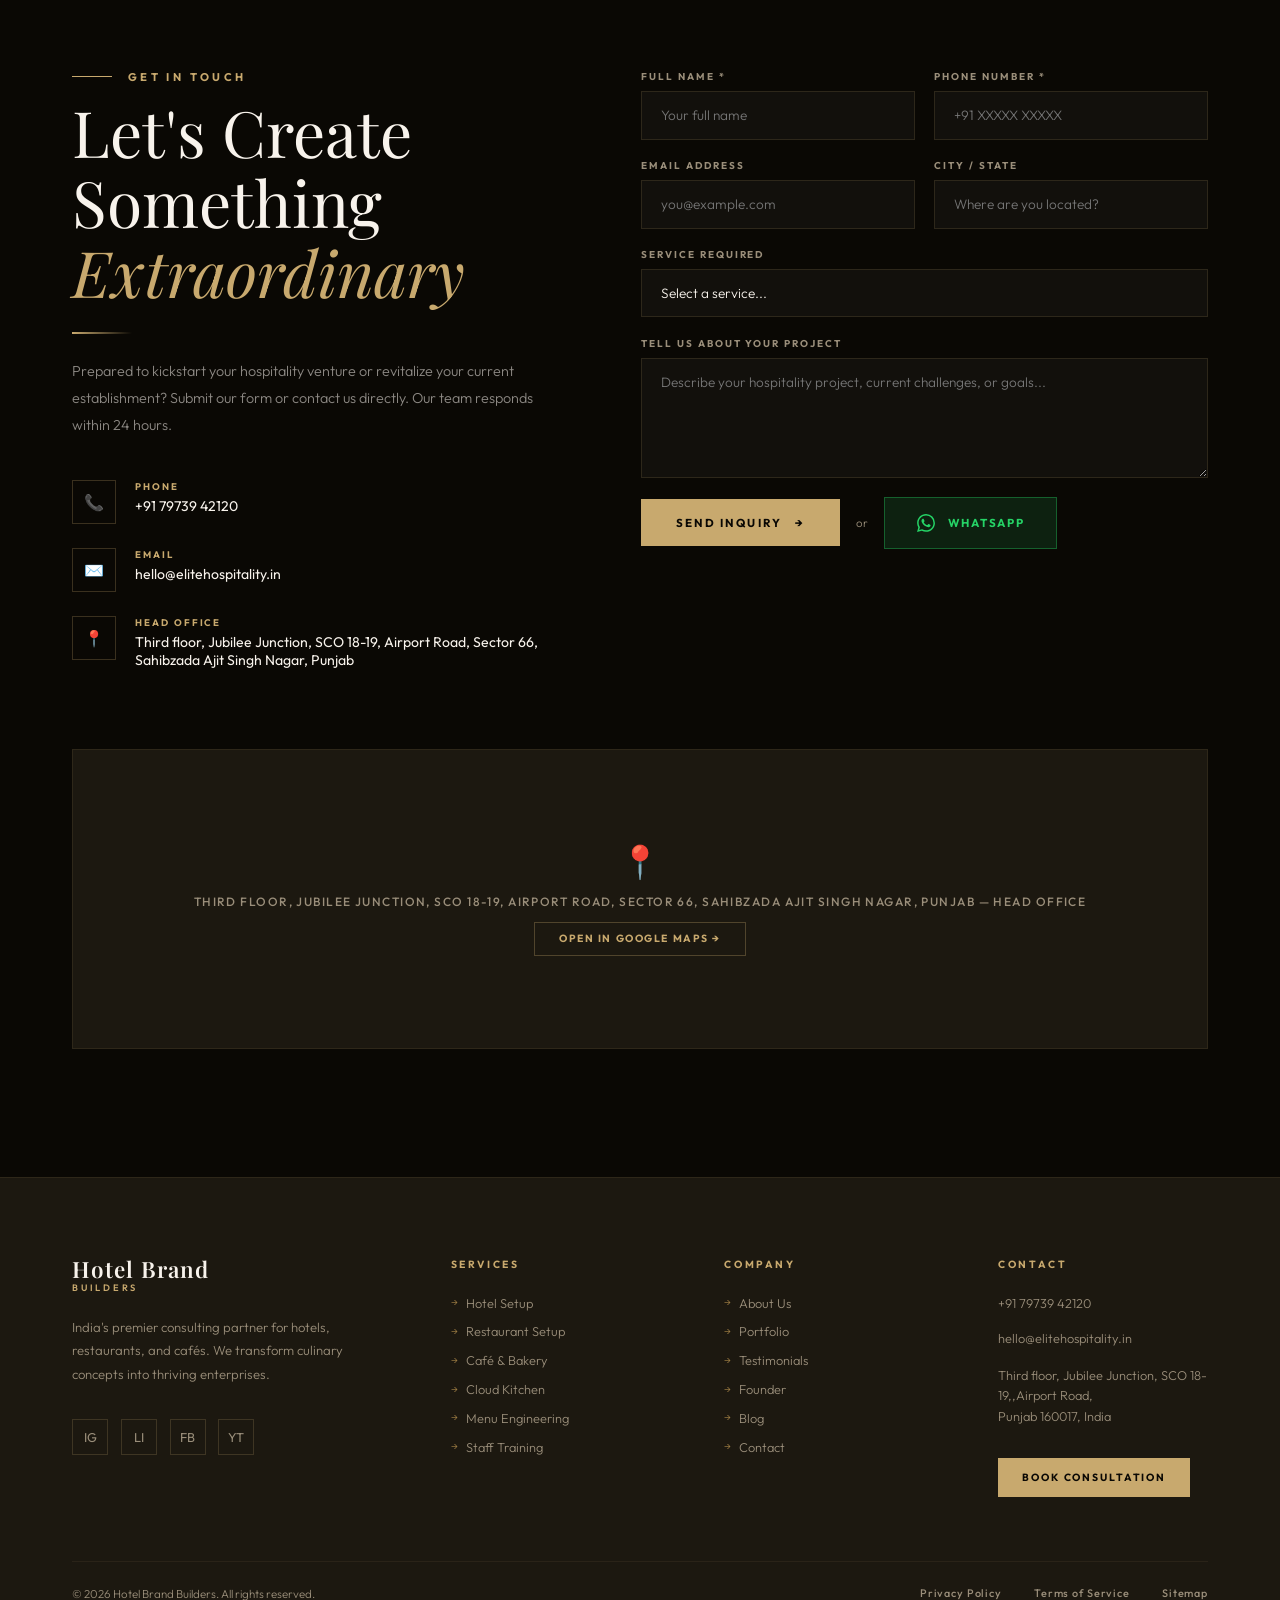
==== commit 8b458f18: "Home page fixes & other" ====
--- a/index.html
+++ b/index.html
@@ -4,7 +4,7 @@
 <head>
   <meta charset="UTF-8">
   <meta name="viewport" content="width=device-width, initial-scale=1.0">
-  <title>Élite Hospitality Consultants | Elevate Your Hospitality Venture</title>
+  <title>Hotel Brand Builders | Elevate Your Hospitality Venture</title>
   <meta name="description"
     content="India's premier hospitality consulting firm specializing in boutique hotel setups, restaurant launches, café planning, and F&B operational excellence audits.">
   <link rel="preconnect" href="https://fonts.googleapis.com">
@@ -34,8 +34,8 @@
   <nav class="navbar" id="navbar">
     <div class="container">
       <a href="index.html" class="nav-logo">
-        <span class="nav-logo-text">Élite Hospitality</span>
-        <span class="nav-logo-sub">Consultants</span>
+        <span class="nav-logo-text">Hotel Brand</span>
+        <span class="nav-logo-sub">Builders</span>
       </a>
       <ul class="nav-links">
         <li><a href="about.html">About</a></li>
@@ -75,7 +75,7 @@
             <span>Book a Consultation</span>
             <span>→</span>
           </a>
-          <a href="https://wa.me/919876543210" class="whatsapp-btn" target="_blank" rel="noopener">
+          <a href="https://wa.me/917973942120" class="whatsapp-btn" target="_blank" rel="noopener">
             <svg class="whatsapp-icon" viewBox="0 0 24 24">
               <path
                 d="M17.472 14.382c-.297-.149-1.758-.867-2.03-.967-.273-.099-.471-.148-.67.15-.197.297-.767.966-.94 1.164-.173.199-.347.223-.644.075-.297-.15-1.255-.463-2.39-1.475-.883-.788-1.48-1.761-1.653-2.059-.173-.297-.018-.458.13-.606.134-.133.298-.347.446-.52.149-.174.198-.298.298-.497.099-.198.05-.371-.025-.52-.075-.149-.669-1.612-.916-2.207-.242-.579-.487-.5-.669-.51-.173-.008-.371-.01-.57-.01-.198 0-.52.074-.792.372-.272.297-1.04 1.016-1.04 2.479 0 1.462 1.065 2.875 1.213 3.074.149.198 2.096 3.2 5.077 4.487.709.306 1.262.489 1.694.625.712.227 1.36.195 1.871.118.571-.085 1.758-.719 2.006-1.413.248-.694.248-1.289.173-1.413-.074-.124-.272-.198-.57-.347m-5.421 7.403h-.004a9.87 9.87 0 01-5.031-1.378l-.361-.214-3.741.982.998-3.648-.235-.374a9.86 9.86 0 01-1.51-5.26c.001-5.45 4.436-9.884 9.888-9.884 2.64 0 5.122 1.03 6.988 2.898a9.825 9.825 0 012.893 6.994c-.003 5.45-4.437 9.884-9.885 9.884m8.413-18.297A11.815 11.815 0 0012.05 0C5.495 0 .16 5.335.157 11.892c0 2.096.547 4.142 1.588 5.945L.057 24l6.305-1.654a11.882 11.882 0 005.683 1.448h.005c6.554 0 11.89-5.335 11.893-11.893a11.821 11.821 0 00-3.48-8.413Z" />
@@ -177,7 +177,7 @@
           </h2>
           <div class="gold-line reveal reveal-delay-2"></div>
           <p class="reveal reveal-delay-2">
-            Élite Hospitality Consultants is a leading advisory firm dedicated to the end-to-end setup and modernization
+            Hotel Brand Builders is a leading advisory firm dedicated to the end-to-end setup and modernization
             of hospitality ventures nationwide. We collaborate with visionaries, investors, and seasoned restaurateurs
             to develop highly profitable, guest-first establishments.
           </p>
@@ -424,7 +424,7 @@
             <span class="star">★</span><span class="star">★</span><span class="star">★</span><span
               class="star">★</span><span class="star">★</span>
           </div>
-          <p class="testimonial-text">Partnering with Élite Hospitality was the single best decision we made for our
+          <p class="testimonial-text">Partnering with Hotel Brand was the single best decision we made for our
             boutique hotel. They expertly managed the setup from ground zero—licensing, kitchen flow, operating SOPs,
             and training. We launched on schedule and became profitable by month four.</p>
           <div class="testimonial-author">
@@ -489,7 +489,7 @@
           Our Core <span style="color: var(--gold);">Expert Team</span>
         </h2>
         <p class="expert-team-subtitle">
-          RB Hotel Consultants ki taqat hamare experts hain, jo hospitality mein excellence laate hain.
+          RB Hotel Builders ki taqat hamare experts hain, jo hospitality mein excellence laate hain.
         </p>
         <div class="gold-line" style="width: 60px; height: 3.5px; background: var(--gold); margin: 1.5rem auto 0;">
         </div>
@@ -503,24 +503,23 @@
               alt="Chef Ankit" loading="lazy">
           </div>
           <h4 class="expert-name">Chef Ankit</h4>
-          <span class="expert-role">Lead Consultant & Founder</span>
+          <span class="expert-role">Lead Consultant</span>
         </div>
 
         <!-- Expert 2 -->
         <div class="expert-card reveal reveal-delay-1">
           <div class="expert-img-wrap">
-            <!-- <img class="expert-img" src="https://images.unsplash.com/photo-1600565193348-f74bd3c7ccdf?w=800&q=80"
-              alt="Chef Vinod Sirohi" loading="lazy"> -->
-            <img class="expert-img" src="ǐmages/chef_vinod_sirohi.png" alt="Chef Vinod Sirohi" loading="lazy">
-          </div>
-          <h4 class="expert-name">Chef Vinod Sirohi</h4>
-          <span class="expert-role">Executive Chef & Kitchen Trainer</span>
+            <img class="expert-img" style="object-position: center top;" src="images/chef_vinod_sirohi.png" alt="Chef Vinod Sirohi" loading="lazy">
+            <!-- <img class="expert-img" src="ǐmages/chef_vinod_sirohi.png" alt="Chef Vinod Sirohi" loading="lazy"> -->
+          </div>
+          <h4 class="expert-name">Saurabh</h4>
+          <span class="expert-role">Brewing Consultant</span>
         </div>
 
         <!-- Expert 3: Replaced with Lakshman's photo and details -->
         <div class="expert-card highlighted reveal reveal-delay-2">
           <div class="expert-img-wrap">
-            <img class="expert-img" src="images/lakshman_singh.png" alt="Mr. Lakshman Singh" loading="lazy">
+            <img class="expert-img" src="images/laksh.jpg" alt="Mr. Lakshman Singh" loading="lazy">
           </div>
           <h4 class="expert-name">Mr. Lakshman Singh</h4>
           <span class="expert-role">Head of Training & SOPs</span>
@@ -560,7 +559,7 @@
           <p class="leadership-desc"
             style="font-size: 0.9rem; font-weight: 300; line-height: 1.8; color: rgba(248, 243, 236, 0.7); margin-bottom: 2rem;">
             Meet <strong>Manpreet Singh Sandhu</strong>, the creative designer and operational consultant at <strong>RB
-              Hotel Consultants</strong>. As the owner of landmark ventures like <strong>House of Garden</strong> and
+              Hotel Builders</strong>. As the owner of landmark ventures like <strong>House of Garden</strong> and
             <strong>Cavo Microbrewery</strong> in Mohali, he successfully conceptualizes, designs, and launches premium
             hotels and F&B spaces across North India.
           </p>
@@ -589,8 +588,7 @@
         </div>
         <div class="leadership-img-container reveal">
           <div class="leadership-img-frame">
-            <img class="leadership-img" src="https://images.unsplash.com/photo-1519085360753-af0119f7cbe7?w=800&q=80"
-              alt="Mr. Manpreet Singh Sandhu" loading="lazy">
+            <img class="leadership-img" src="images/sandhu.jpeg" alt="Mr. Manpreet Singh Sandhu" loading="lazy">
           </div>
         </div>
       </div>
@@ -679,7 +677,7 @@
               <div class="contact-item-icon">📞</div>
               <div class="contact-item-text">
                 <div class="contact-item-label">Phone</div>
-                <div class="contact-item-value">+91 98765 43210</div>
+                <div class="contact-item-value">+91 79739 42120</div>
               </div>
             </div>
             <div class="contact-item">
@@ -745,7 +743,7 @@
             <div class="form-submit">
               <button type="submit" class="btn-primary"><span>Send Inquiry</span><span>→</span></button>
               <span class="form-note">or</span>
-              <a href="https://wa.me/919876543210" class="whatsapp-btn" target="_blank">
+              <a href="https://wa.me/917973942120" class="whatsapp-btn" target="_blank">
                 <svg class="whatsapp-icon" viewBox="0 0 24 24">
                   <path
                     d="M17.472 14.382c-.297-.149-1.758-.867-2.03-.967-.273-.099-.471-.148-.67.15-.197.297-.767.966-.94 1.164-.173.199-.347.223-.644.075-.297-.15-1.255-.463-2.39-1.475-.883-.788-1.48-1.761-1.653-2.059-.173-.297-.018-.458.13-.606.134-.133.298-.347.446-.52.149-.174.198-.298.298-.497.099-.198.05-.371-.025-.52-.075-.149-.669-1.612-.916-2.207-.242-.579-.487-.5-.669-.51-.173-.008-.371-.01-.57-.01-.198 0-.52.074-.792.372-.272.297-1.04 1.016-1.04 2.479 0 1.462 1.065 2.875 1.213 3.074.149.198 2.096 3.2 5.077 4.487.709.306 1.262.489 1.694.625.712.227 1.36.195 1.871.118.571-.085 1.758-.719 2.006-1.413.248-.694.248-1.289.173-1.413-.074-.124-.272-.198-.57-.347m-5.421 7.403h-.004a9.87 9.87 0 01-5.031-1.378l-.361-.214-3.741.982.998-3.648-.235-.374a9.86 9.86 0 01-1.51-5.26c.001-5.45 4.436-9.884 9.888-9.884 2.64 0 5.122 1.03 6.988 2.898a9.825 9.825 0 012.893 6.994c-.003 5.45-4.437 9.884-9.885 9.884m8.413-18.297A11.815 11.815 0 0012.05 0C5.495 0 .16 5.335.157 11.892c0 2.096.547 4.142 1.588 5.945L.057 24l6.305-1.654a11.882 11.882 0 005.683 1.448h.005c6.554 0 11.89-5.335 11.893-11.893a11.821 11.821 0 00-3.48-8.413Z" />
@@ -775,8 +773,8 @@
         <div class="footer-grid">
           <div>
             <a href="index.html" class="nav-logo" style="display:inline-flex; margin-bottom:0.2rem;">
-              <span class="nav-logo-text" style="font-size:1.4rem;">Élite Hospitality</span>
-              <span class="nav-logo-sub" style="margin-top:0.15rem;">Consultants</span>
+              <span class="nav-logo-text" style="font-size:1.4rem;">Hotel Brand</span>
+              <span class="nav-logo-sub" style="margin-top:0.15rem;">Builders</span>
             </a>
             <p class="footer-brand-desc">
               India's premier consulting partner for hotels, restaurants, and cafés. We transform culinary concepts into
@@ -806,7 +804,7 @@
               <li><a href="about.html">About Us</a></li>
               <li><a href="gallery.html">Portfolio</a></li>
               <li><a href="index.html#testimonials">Testimonials</a></li>
-              <li><a href="owner.html">Our Expert</a></li>
+              <li><a href="owner.html">Founder</a></li>
               <li><a href="blog-listing.html">Blog</a></li>
               <li><a href="contact.html">Contact</a></li>
             </ul>
@@ -814,12 +812,12 @@
           <div>
             <div class="footer-col-title">Contact</div>
             <ul class="footer-links" style="gap:1.2rem;">
-              <li style="display:block; color:var(--text-muted); font-size:0.8rem; font-weight:300;">+91 98765 43210
+              <li style="display:block; color:var(--text-muted); font-size:0.8rem; font-weight:300;">+91 79739 42120
               </li>
               <li style="display:block; color:var(--text-muted); font-size:0.8rem; font-weight:300;">
                 hello@elitehospitality.in</li>
               <li style="display:block; color:var(--text-muted); font-size:0.8rem; font-weight:300; line-height:1.6;">
-                Sector 17, Chandigarh,<br>Punjab 160017, India</li>
+                Third floor, Jubilee Junction, SCO 18-19,,Airport Road,<br>Punjab 160017, India</li>
             </ul>
             <div style="margin-top:2rem;">
               <a href="contact.html" class="btn-primary" style="font-size:0.65rem; padding:0.8rem 1.5rem;"><span>Book
@@ -831,7 +829,7 @@
     </div>
     <div class="container">
       <div class="footer-bottom">
-        <div class="footer-copy">© 2026 Élite Hospitality Consultants. All rights reserved.</div>
+        <div class="footer-copy">© 2026 Hotel Brand Builders. All rights reserved.</div>
         <div class="footer-bottom-links">
           <a href="#">Privacy Policy</a>
           <a href="#">Terms of Service</a>
@@ -842,7 +840,7 @@
   </footer>
 
   <!-- Floating WhatsApp -->
-  <a href="https://wa.me/919876543210" class="float-wa" target="_blank" rel="noopener" aria-label="Chat on WhatsApp">
+  <a href="https://wa.me/917973942120" class="float-wa" target="_blank" rel="noopener" aria-label="Chat on WhatsApp">
     <svg viewBox="0 0 24 24">
       <path
         d="M17.472 14.382c-.297-.149-1.758-.867-2.03-.967-.273-.099-.471-.148-.67.15-.197.297-.767.966-.94 1.164-.173.199-.347.223-.644.075-.297-.15-1.255-.463-2.39-1.475-.883-.788-1.48-1.761-1.653-2.059-.173-.297-.018-.458.13-.606.134-.133.298-.347.446-.52.149-.174.198-.298.298-.497.099-.198.05-.371-.025-.52-.075-.149-.669-1.612-.916-2.207-.242-.579-.487-.5-.669-.51-.173-.008-.371-.01-.57-.01-.198 0-.52.074-.792.372-.272.297-1.04 1.016-1.04 2.479 0 1.462 1.065 2.875 1.213 3.074.149.198 2.096 3.2 5.077 4.487.709.306 1.262.489 1.694.625.712.227 1.36.195 1.871.118.571-.085 1.758-.719 2.006-1.413.248-.694.248-1.289.173-1.413-.074-.124-.272-.198-.57-.347m-5.421 7.403h-.004a9.87 9.87 0 01-5.031-1.378l-.361-.214-3.741.982.998-3.648-.235-.374a9.86 9.86 0 01-1.51-5.26c.001-5.45 4.436-9.884 9.888-9.884 2.64 0 5.122 1.03 6.988 2.898a9.825 9.825 0 012.893 6.994c-.003 5.45-4.437 9.884-9.885 9.884m8.413-18.297A11.815 11.815 0 0012.05 0C5.495 0 .16 5.335.157 11.892c0 2.096.547 4.142 1.588 5.945L.057 24l6.305-1.654a11.882 11.882 0 005.683 1.448h.005c6.554 0 11.89-5.335 11.893-11.893a11.821 11.821 0 00-3.48-8.413Z" />
@@ -850,7 +848,7 @@
   </a>
 
   <!-- Floating Call Button -->
-  <a href="tel:+919876543210" class="float-phone" aria-label="Call Us">
+  <a href="tel:+917973942120" class="float-phone" aria-label="Call Us">
     <svg viewBox="0 0 24 24">
       <path
         d="M20 15.5c-1.2 0-2.4-.2-3.6-.6-.3-.1-.7 0-1 .2l-2.2 2.2c-2.8-1.4-5.1-3.8-6.6-6.6l2.2-2.2c.3-.3.4-.7.2-1-.3-1.1-.5-2.3-.5-3.5 0-.6-.4-1-1-1H4c-.6 0-1 .4-1 1 0 9.4 7.6 17 17 17 .6 0 1-.4 1-1v-3.5c0-.6-.4-1-1-1z" />
